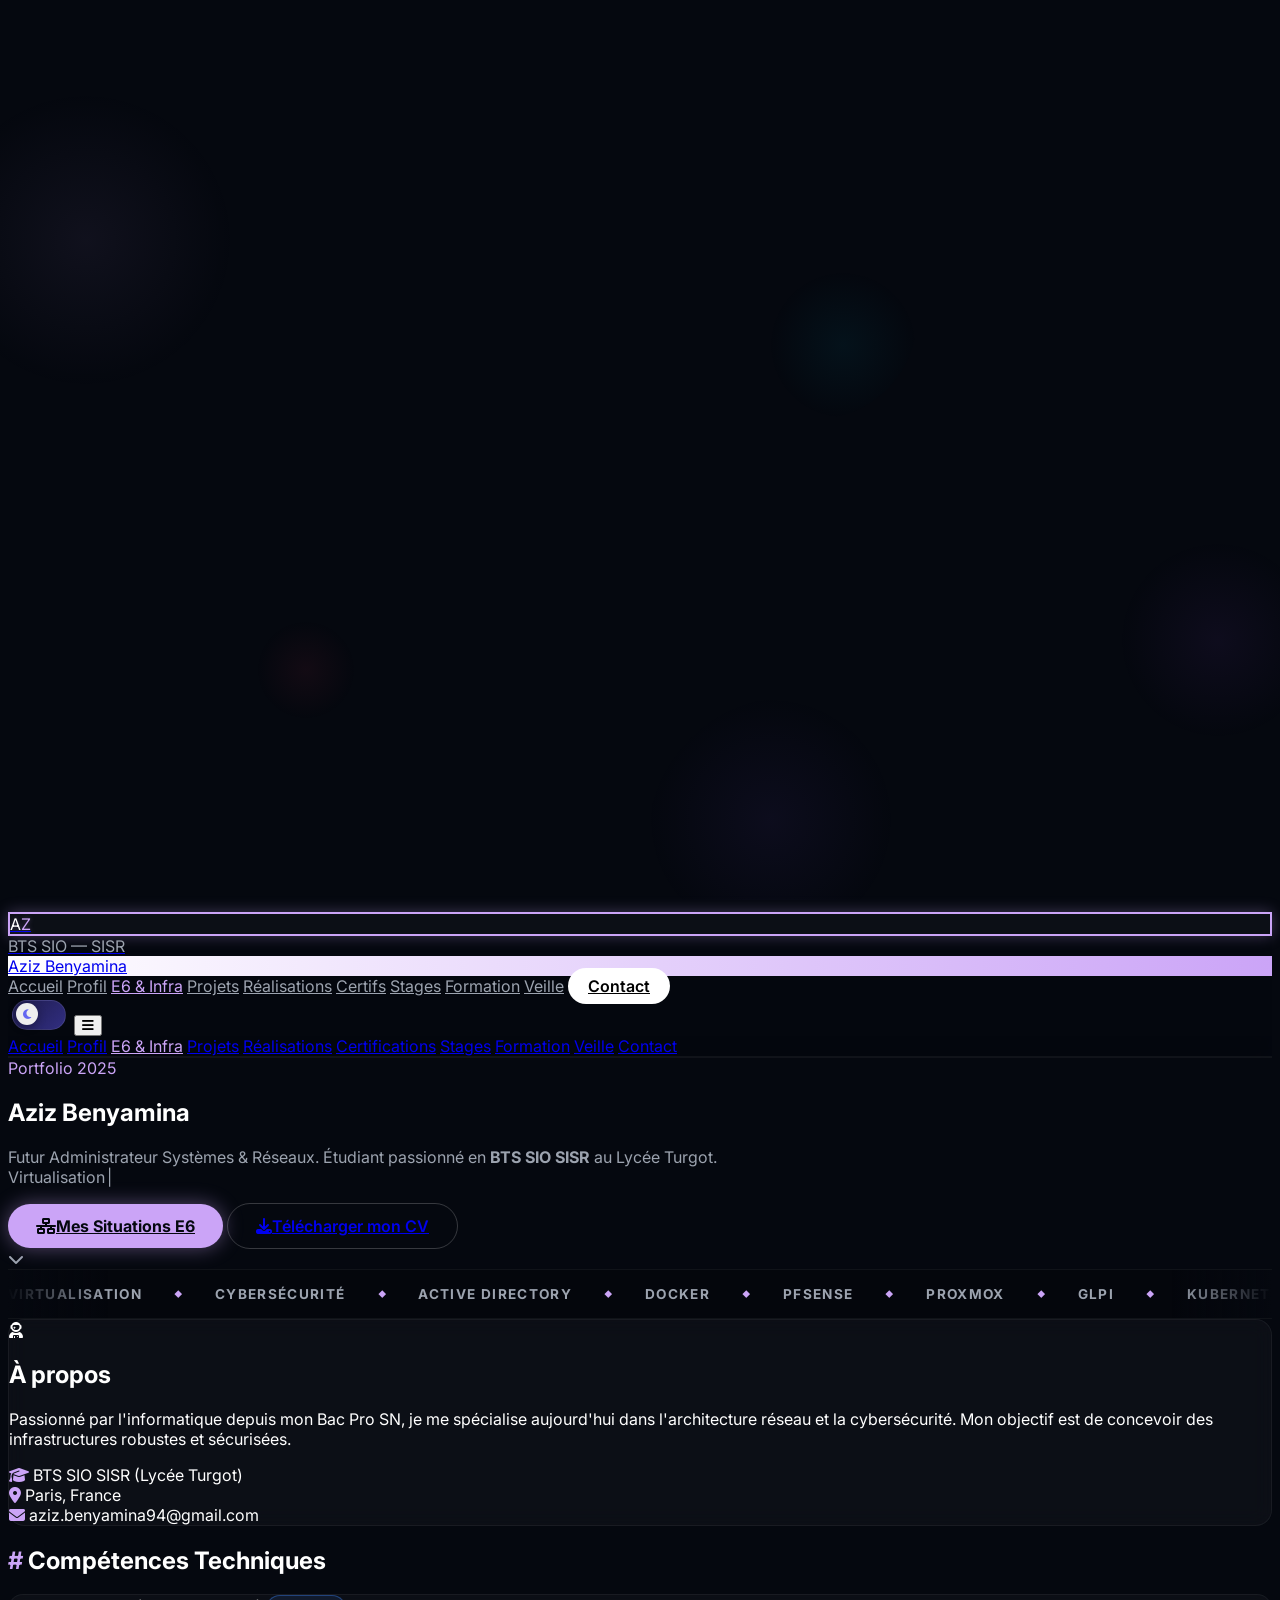
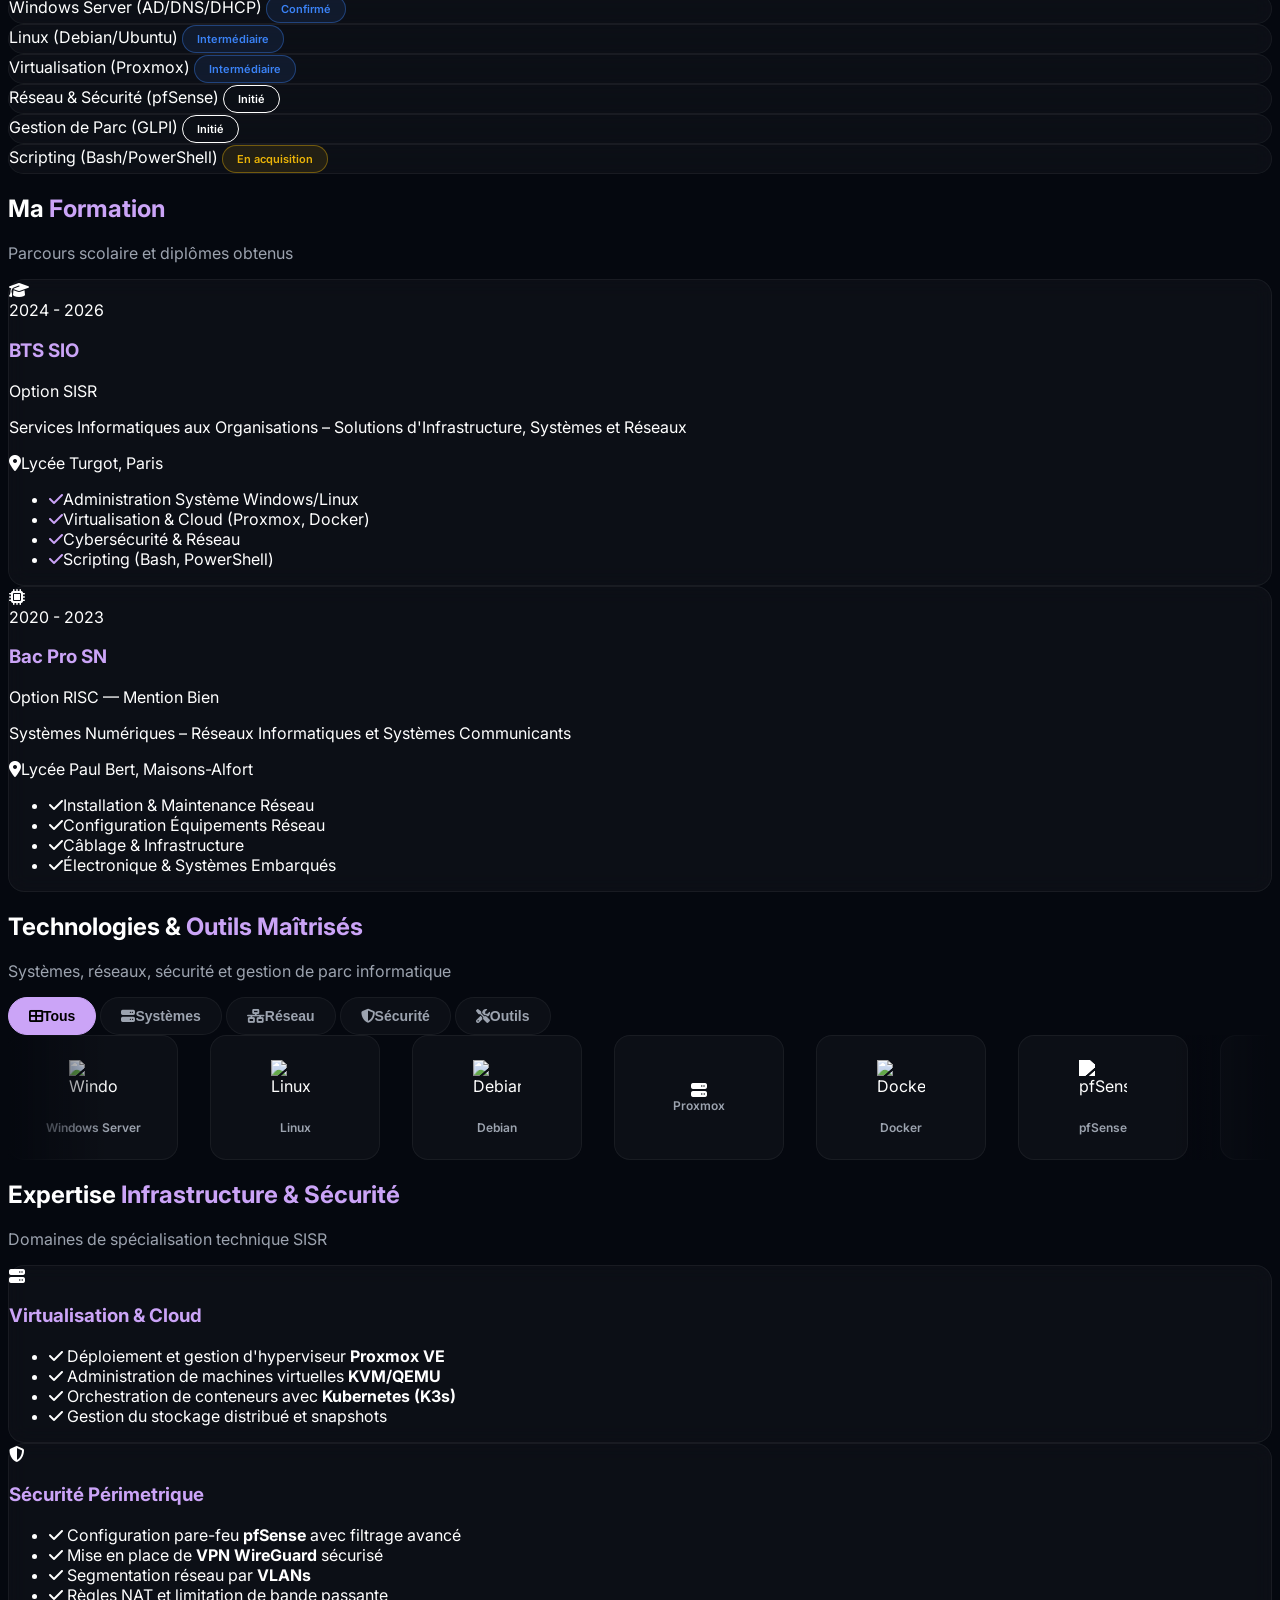
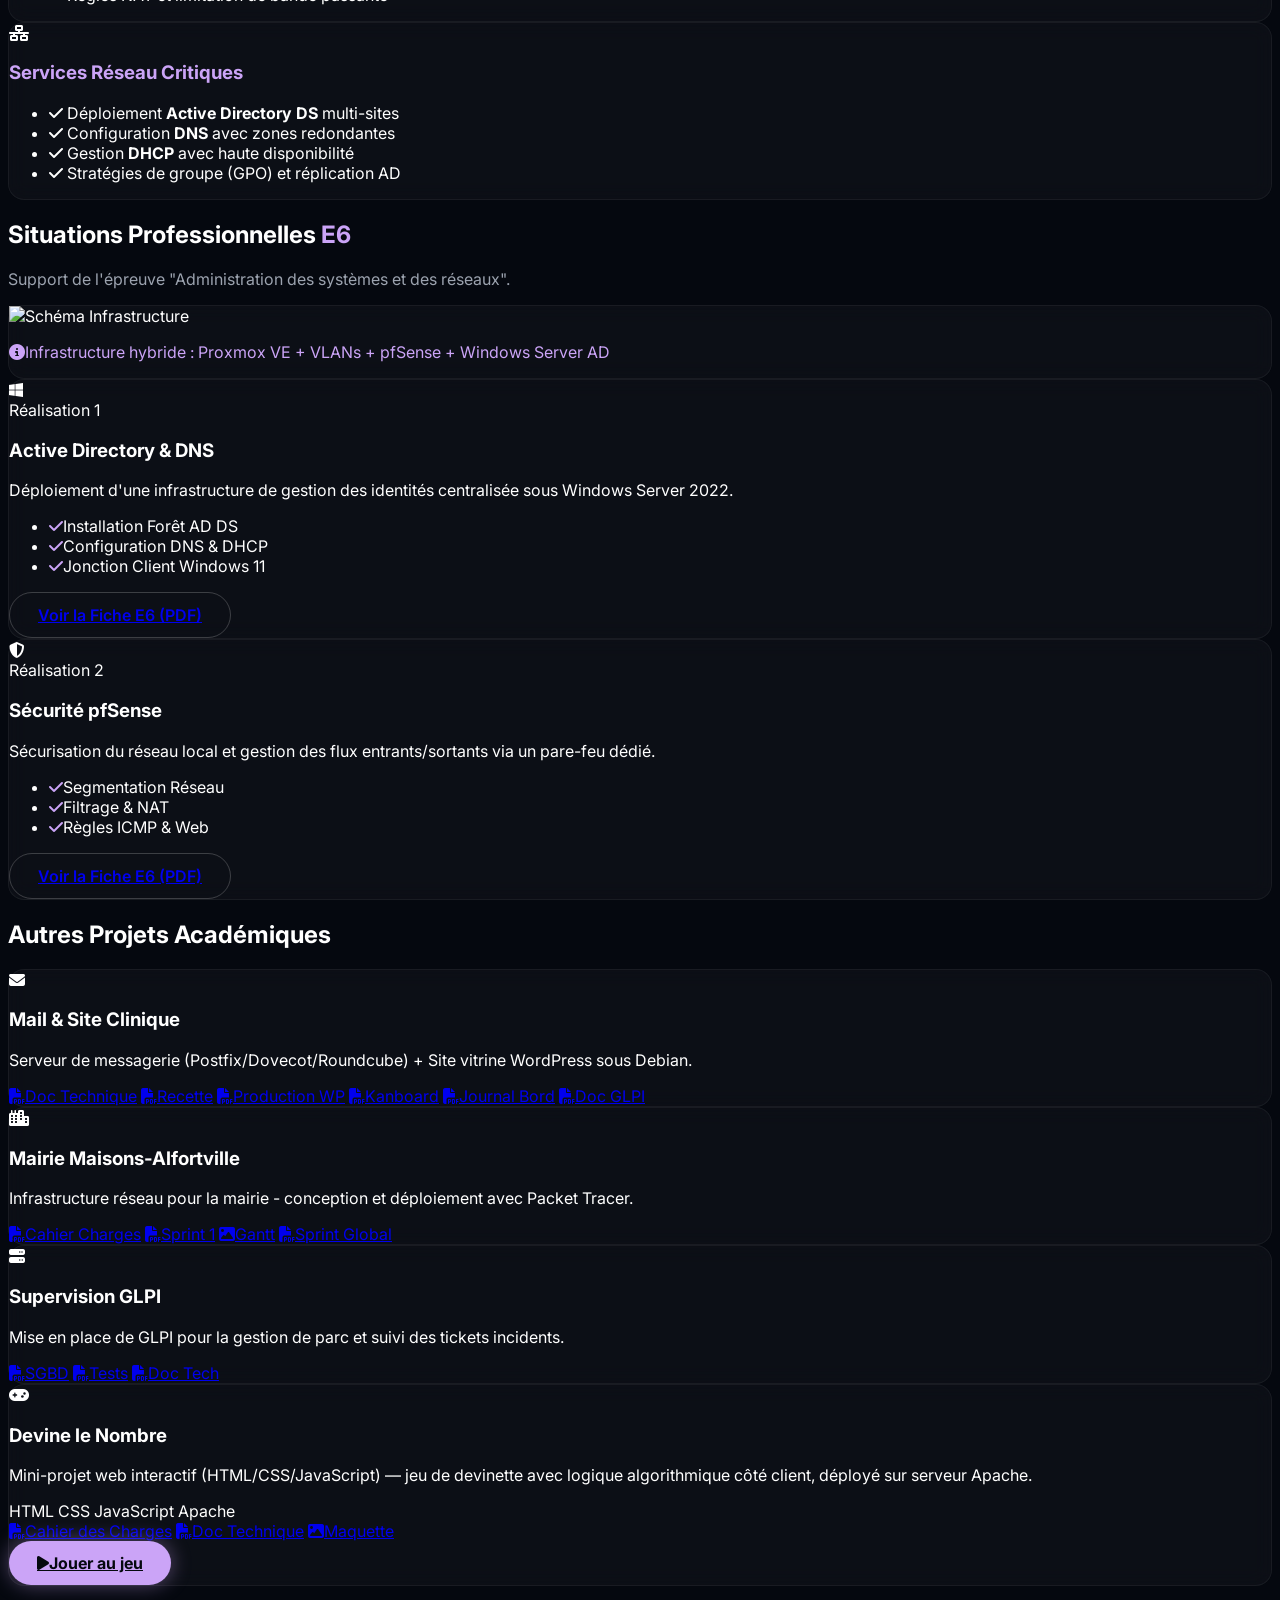
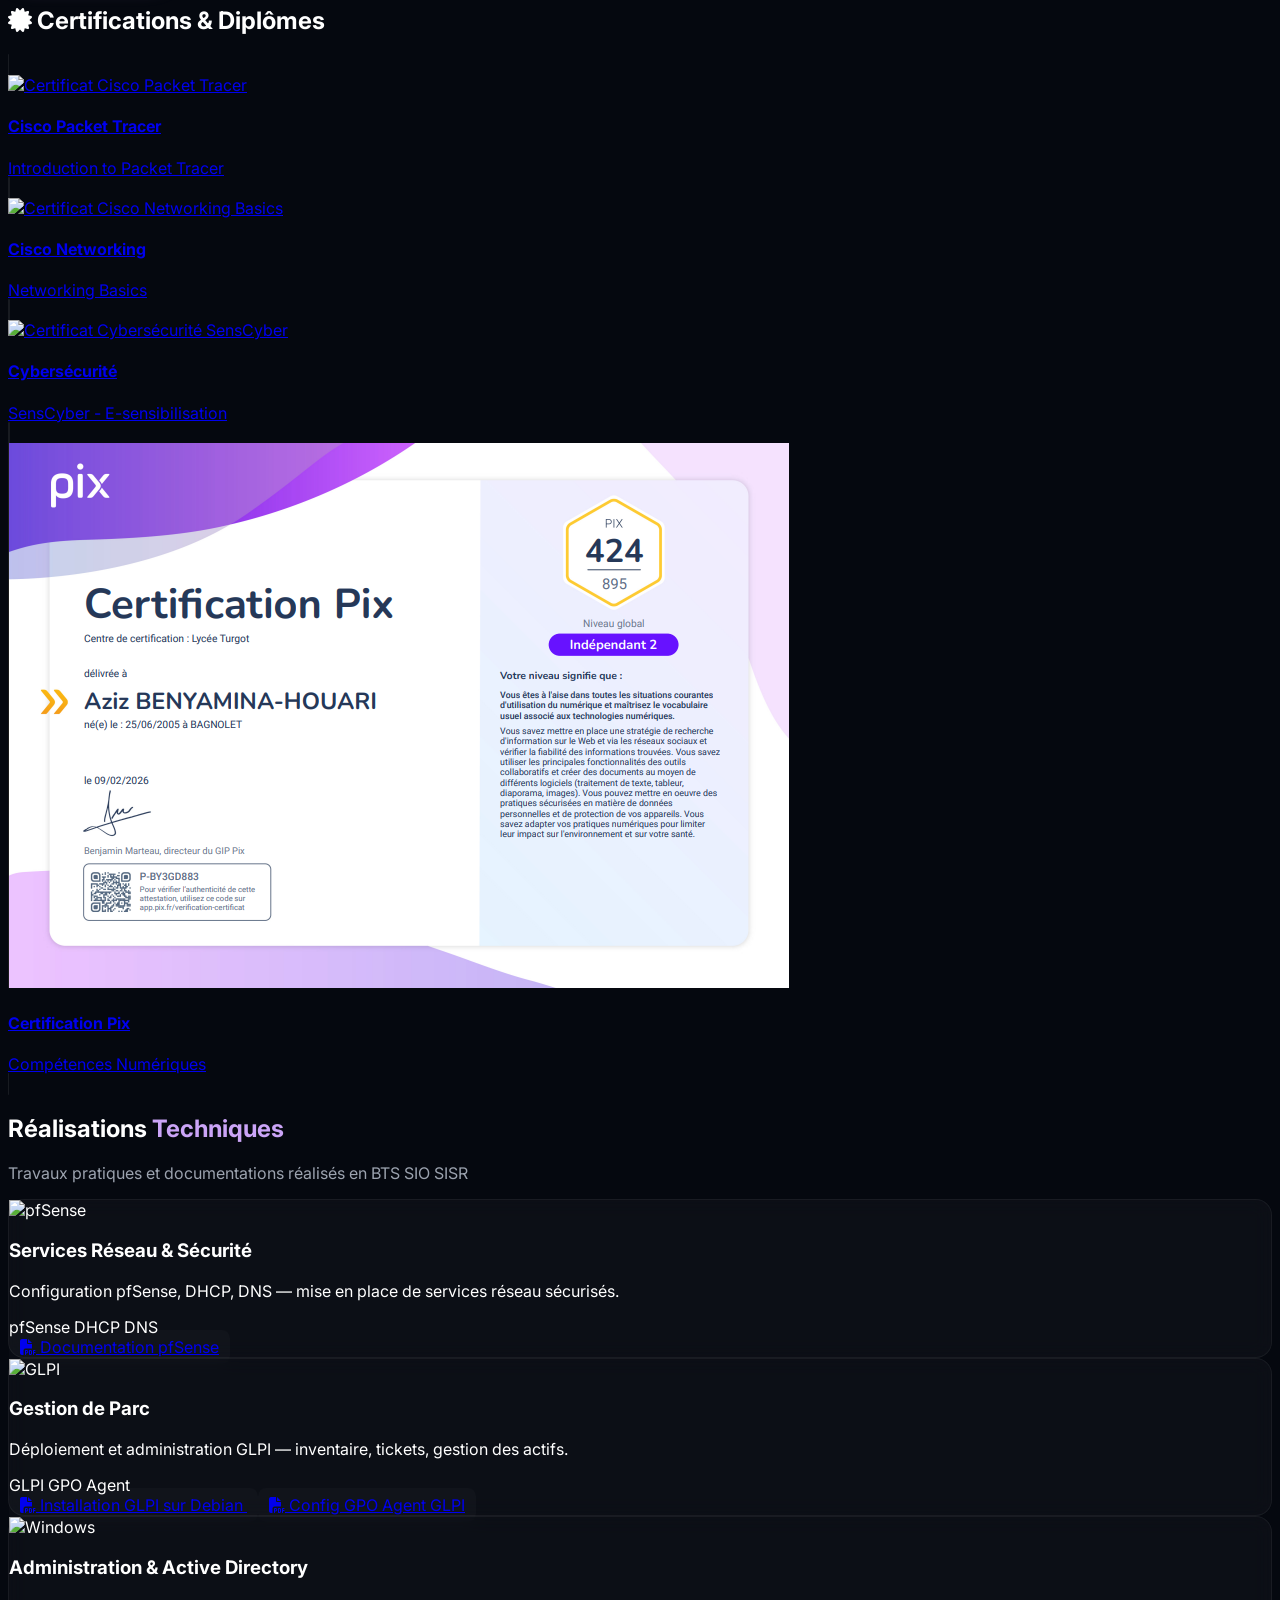
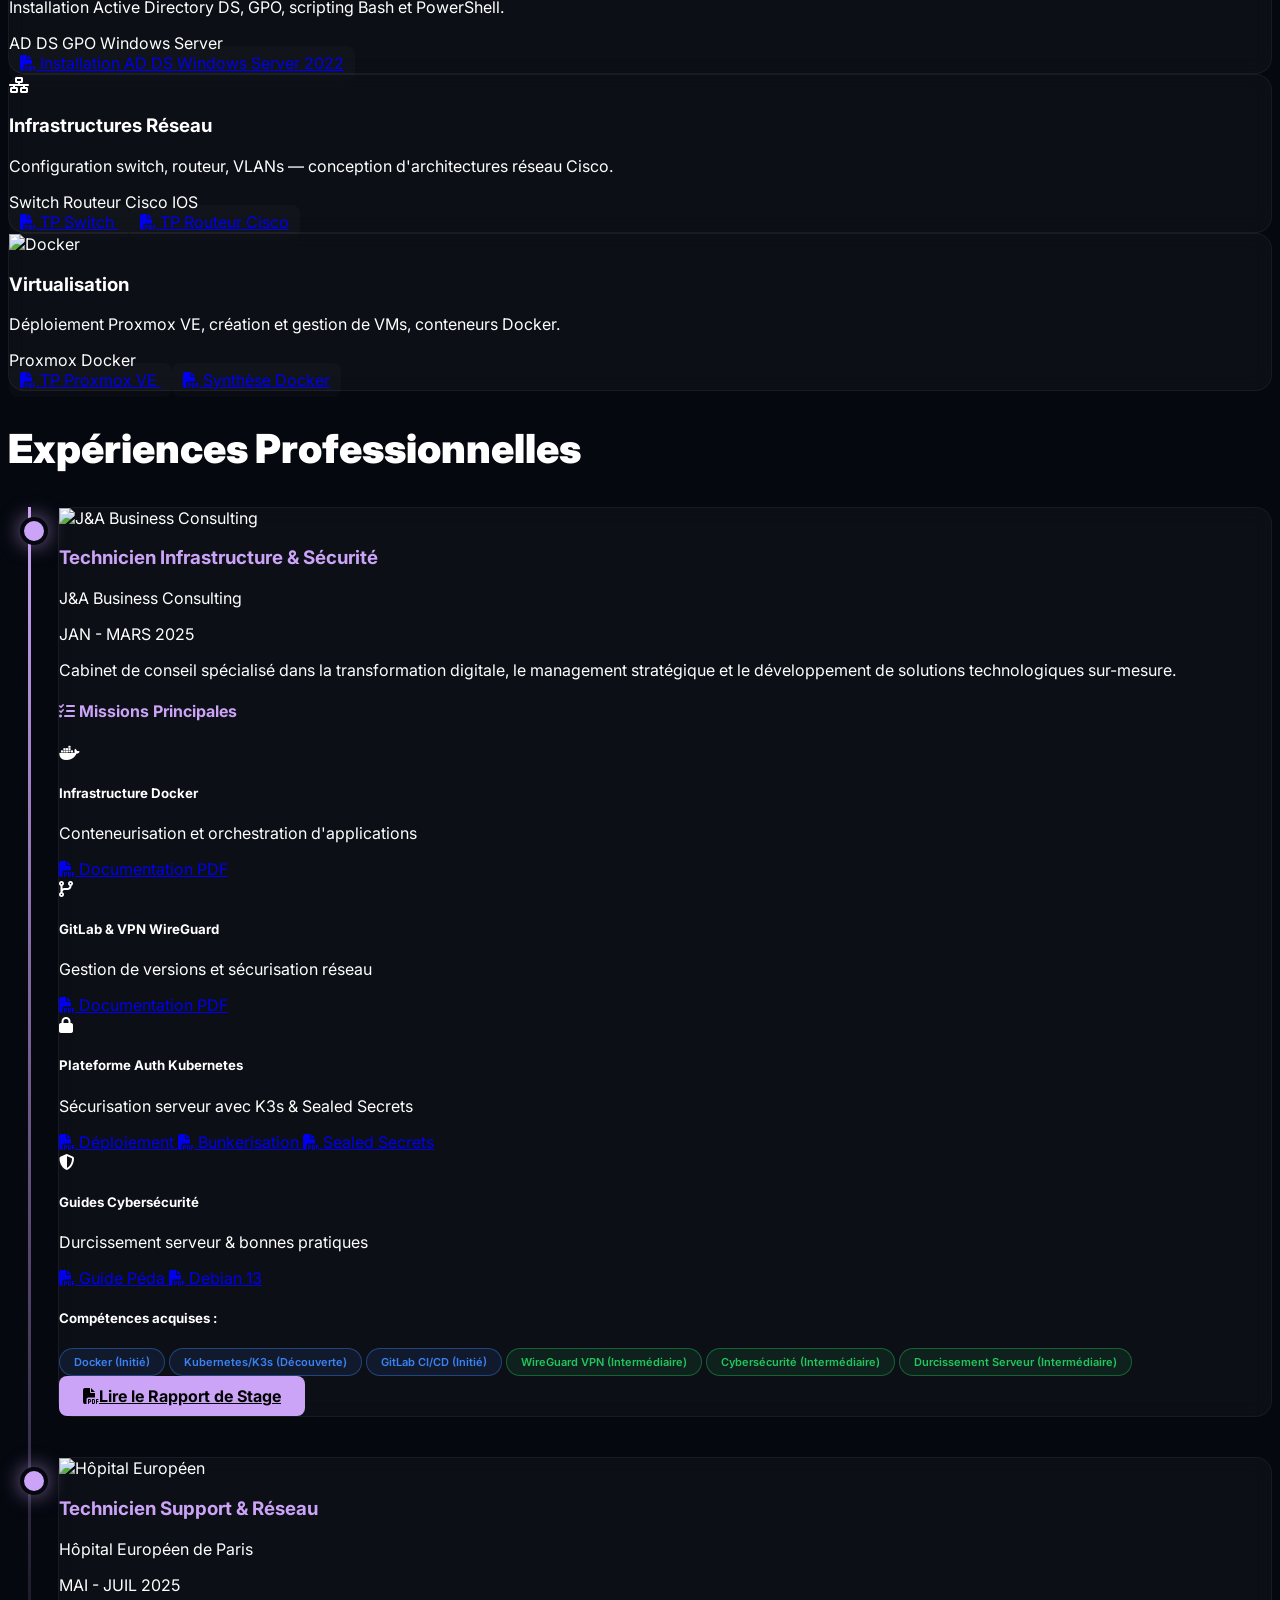
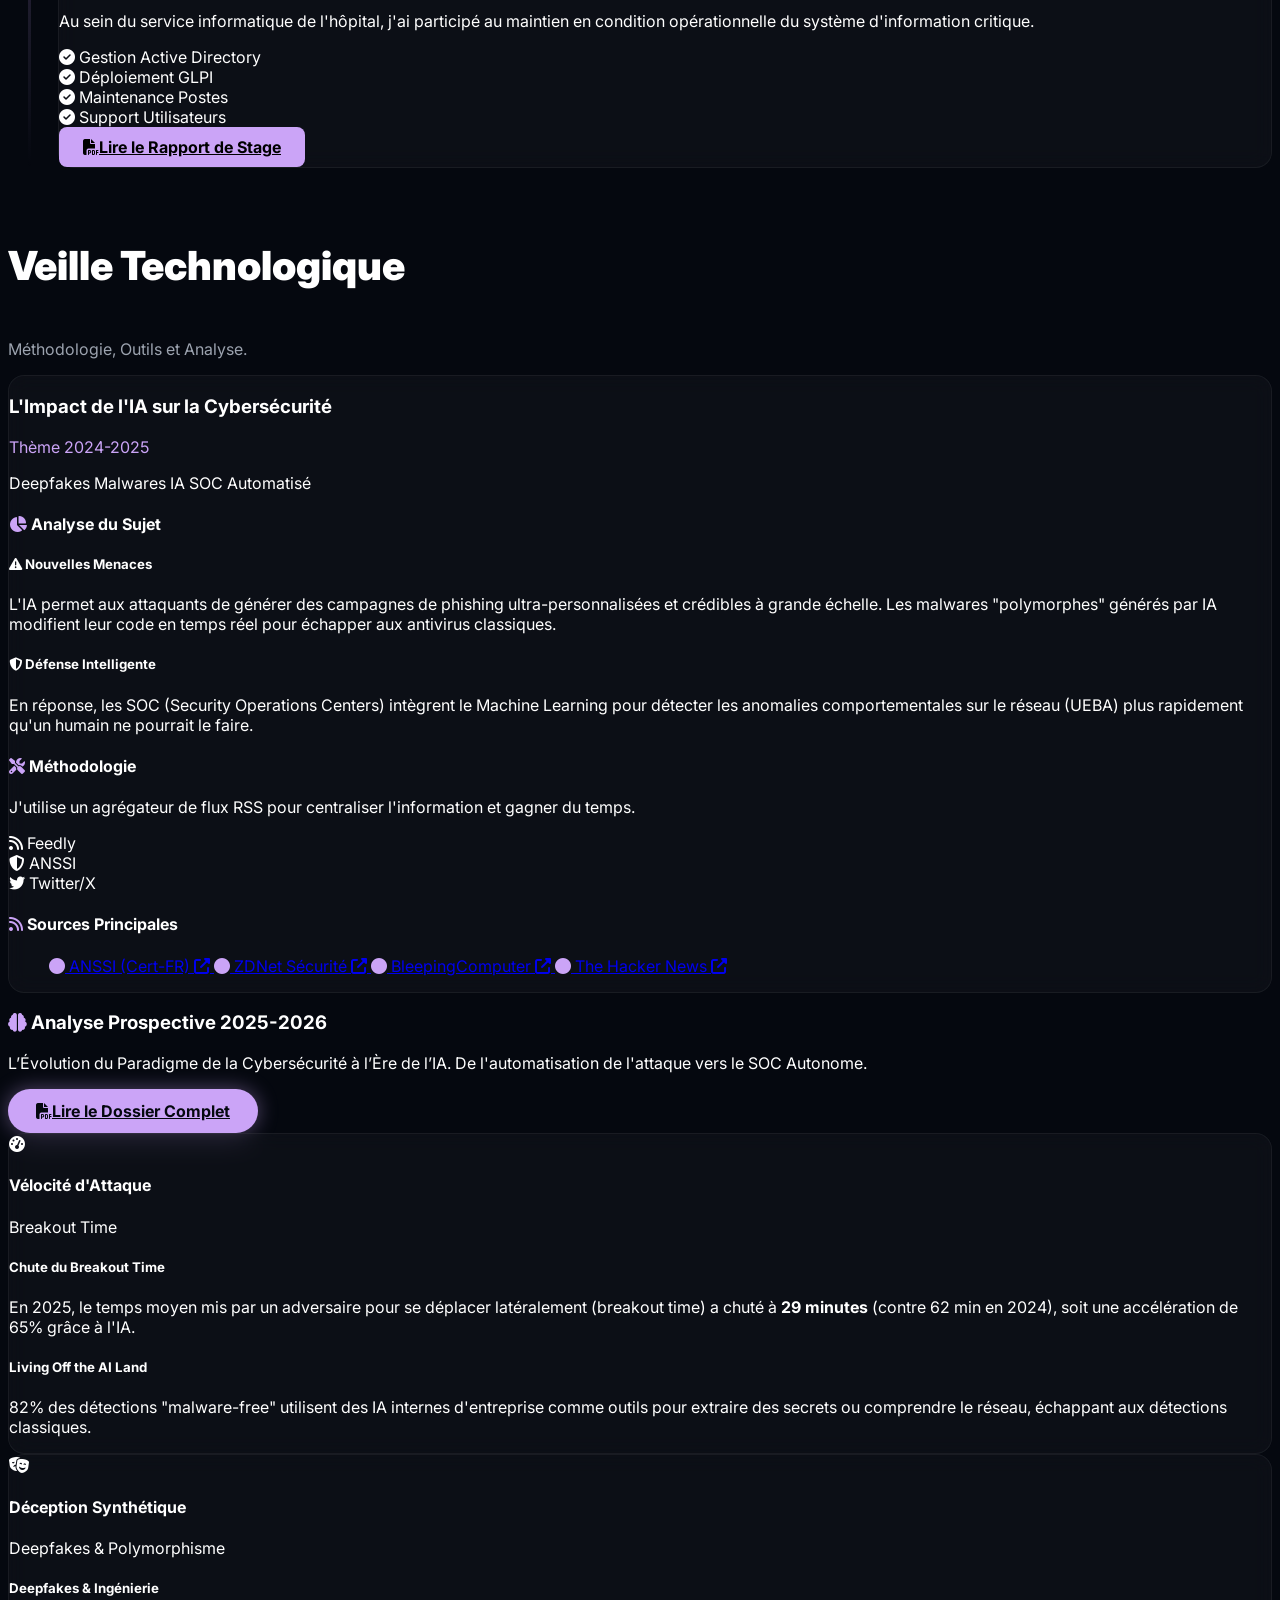
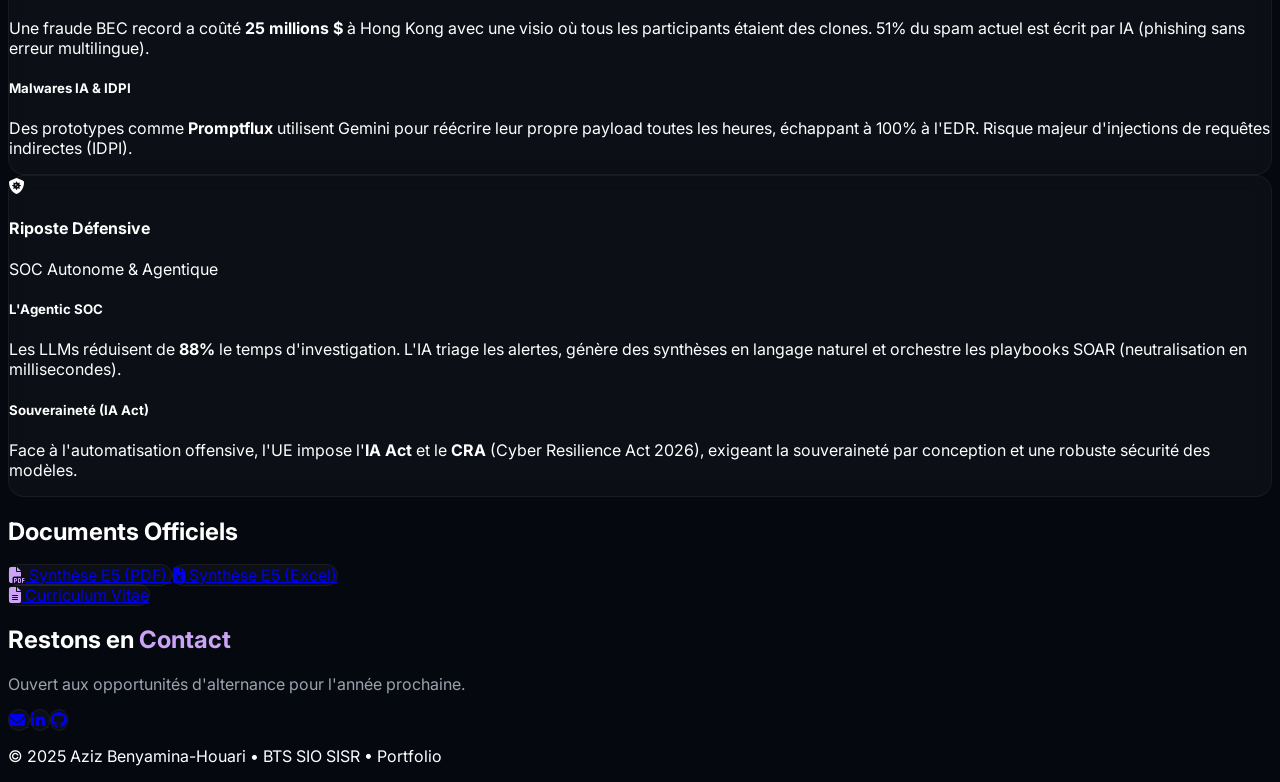
==== index.html @ 10a9d187 "Update portfolio: Theme toggle, UX polish, SEO, Real skills, Veille updates" ====
<!doctype html>
<html lang="fr" class="scroll-smooth">

<head>
  <meta charset="utf-8">
  <meta name="viewport" content="width=device-width,initial-scale=1">
  <title>Portfolio — Aziz Benyamina-Houari | BTS SIO SISR</title>

  <!-- Open Graph Meta Tags pour le partage SEO / Réseaux Sociaux -->
  <meta property="og:title" content="Aziz Benyamina-Houari — Futur Administrateur Systèmes & Réseaux" />
  <meta property="og:description" content="Découvrez le portfolio d'Aziz Benyamina. Étudiant en BTS SIO SISR spécialisé en Cybersécurité, Virtualisation et Administration Windows/Linux." />
  <meta property="og:type" content="website" />
  <!-- Remplace "ton-url.fr" par le vrai lien une fois hébergé -->
  <meta property="og:url" content="https://ton-url-de-portfolio.fr" />
  <!-- L'image de prévisualisation (à mettre à la racine ou dans /images) -->
  <meta property="og:image" content="https://ton-url-de-portfolio.fr/images/preview.png" />
  <meta name="theme-color" content="#7c3aed" />

  <link href="https://cdn.jsdelivr.net/npm/tailwindcss@2.2.19/dist/tailwind.min.css" rel="stylesheet">
  <link href="https://unpkg.com/aos@2.3.1/dist/aos.css" rel="stylesheet">
  <link rel="stylesheet" href="https://cdnjs.cloudflare.com/ajax/libs/font-awesome/6.4.0/css/all.min.css">
  <link rel="stylesheet" href="style.css">
</head>

<body class="antialiased text-gray-200 bg-dark-bg">

  <canvas id="cursor-canvas" class="fixed inset-0 pointer-events-none z-0"></canvas>

  <!-- Theme transition: Sun/Moon Rise animation -->
  <div id="theme-overlay" class="theme-overlay">
    <div id="celestial-body" class="celestial-body">
      <div class="celestial-rays"></div>
    </div>
  </div>

  <!-- Parallax floating shapes -->
  <div class="parallax-container" aria-hidden="true">
    <div class="parallax-shape shape-1"></div>
    <div class="parallax-shape shape-2"></div>
    <div class="parallax-shape shape-3"></div>
    <div class="parallax-shape shape-4"></div>
    <div class="parallax-shape shape-5"></div>
  </div>

  <header class="fixed top-0 w-full z-50 glass-nav transition-all duration-300">
    <div class="container mx-auto flex items-center justify-between py-3 px-6">
      <a href="#" class="flex items-center gap-3 group">
        <div class="flex items-center justify-center h-12 w-12 rounded-xl group-hover:rotate-12 transition-transform relative overflow-hidden" style="background-color: var(--card-bg); border: 2px solid var(--accent); box-shadow: 0 0 15px var(--card-hover-border);">
          <div class="absolute inset-0 opacity-10" style="background-color: var(--accent);"></div>
          <span class="font-black text-2xl tracking-tighter z-10" style="color: var(--text-primary); text-shadow: 0 0 5px var(--card-hover-border);">
            A<span style="color: var(--accent);">Z</span>
          </span>
        </div>
        <div>
          <div class="text-[10px] tracking-widest uppercase text-muted">BTS SIO — SISR</div>
          <div class="text-lg font-bold bg-clip-text text-transparent pb-1" style="background-image: linear-gradient(to right, var(--text-primary), var(--accent));">
            Aziz Benyamina
          </div>
        </div>
      </a>

      <nav class="hidden md:flex space-x-6 text-sm font-medium">
        <a href="#accueil" class="nav-link">Accueil</a>
        <a href="#profil" class="nav-link">Profil</a>
        <a href="#e6" class="nav-link text-accent">E6 & Infra</a>
        <a href="#projets" class="nav-link">Projets</a>
        <a href="#tp" class="nav-link">Réalisations</a>
        <a href="#certifications" class="nav-link">Certifs</a>
        <a href="#stages" class="nav-link">Stages</a>
        <a href="#formation" class="nav-link">Formation</a>
        <a href="#veille" class="nav-link">Veille</a>
        <a href="#contact" class="btn-sm-solid">Contact</a>
      </nav>

      <div class="flex items-center gap-3">
        <button id="theme-toggle" onclick="toggleTheme()" class="theme-toggle-btn" aria-label="Toggle theme">
          <div class="theme-toggle-track">
            <div class="theme-toggle-thumb">
              <i class="fas fa-moon theme-icon-dark"></i>
              <i class="fas fa-sun theme-icon-light"></i>
            </div>
          </div>
        </button>
        <button onclick="toggleMenu()" class="md:hidden text-white text-2xl focus:outline-none">
          <i class="fas fa-bars"></i>
        </button>
      </div>
    </div>

    <div id="mobile-menu"
      class="hidden md:hidden flex flex-col items-center py-4 glass-nav absolute w-full border-t border-white/10">
      <a href="#accueil" onclick="toggleMenu()" class="py-3 w-full text-center hover:bg-white/5">Accueil</a>
      <a href="#profil" onclick="toggleMenu()" class="py-3 w-full text-center hover:bg-white/5">Profil</a>
      <a href="#e6" onclick="toggleMenu()" class="py-3 w-full text-center hover:bg-white/5 text-accent">E6 & Infra</a>
      <a href="#projets" onclick="toggleMenu()" class="py-3 w-full text-center hover:bg-white/5">Projets</a>
      <a href="#tp" onclick="toggleMenu()" class="py-3 w-full text-center hover:bg-white/5">Réalisations</a>
      <a href="#certifications" onclick="toggleMenu()"
        class="py-3 w-full text-center hover:bg-white/5">Certifications</a>
      <a href="#stages" onclick="toggleMenu()" class="py-3 w-full text-center hover:bg-white/5">Stages</a>
      <a href="#formation" onclick="toggleMenu()" class="py-3 w-full text-center hover:bg-white/5">Formation</a>
      <a href="#veille" onclick="toggleMenu()" class="py-3 w-full text-center hover:bg-white/5">Veille</a>
      <a href="#contact" onclick="toggleMenu()" class="py-3 w-full text-center hover:bg-white/5">Contact</a>
    </div>
  </header>

  <main class="relative z-10">

    <section id="accueil"
      class="min-h-screen flex flex-col justify-center items-center text-center px-6 pt-20 relative overflow-hidden">
      <div
        class="absolute top-1/2 left-1/2 -translate-x-1/2 -translate-y-1/2 w-[500px] h-[500px] bg-accent/20 rounded-full blur-[120px] -z-10">
      </div>

      <div class="max-w-4xl" data-aos="zoom-in">
        <div
          class="inline-block px-3 py-1 mb-4 rounded-full border border-accent/30 bg-accent/10 text-accent text-xs font-semibold tracking-wider uppercase">
          Portfolio 2025
        </div>
        <h1 class="text-5xl md:text-7xl font-extrabold mb-6 leading-tight">
          Aziz <span class="text-transparent bg-clip-text bg-gradient-to-r from-accent to-purple-500">Benyamina</span>
        </h1>
        <p class="text-xl text-muted mb-8 max-w-2xl mx-auto leading-relaxed">
          Futur Administrateur Systèmes & Réseaux. Étudiant passionné en <strong>BTS SIO SISR</strong> au Lycée Turgot.
          <br><span class="text-sm mt-3 block text-[var(--accent)] font-mono h-6"><span id="typewriter"></span><span class="typewriter-cursor">|</span></span>
        </p>
        <div class="flex flex-wrap justify-center gap-4">
          <a href="#e6" class="btn-glow">
            <i class="fas fa-network-wired mr-2"></i> Mes Situations E6
          </a>
          <a href="pdf/cv.pdf" target="_blank" class="btn-outline">
            <i class="fas fa-download mr-2"></i> Télécharger mon CV
          </a>
        </div>
      </div>

      <a href="#profil" class="absolute bottom-10 animate-bounce text-muted hover:text-white transition-colors">
        <i class="fas fa-chevron-down text-2xl"></i>
      </a>
    </section>

    <!-- Marquee Banner -->
    <div class="marquee-banner">
      <div class="marquee-track">
        <span>Virtualisation</span><span class="marquee-dot">◆</span>
        <span>Cybersécurité</span><span class="marquee-dot">◆</span>
        <span>Active Directory</span><span class="marquee-dot">◆</span>
        <span>Docker</span><span class="marquee-dot">◆</span>
        <span>pfSense</span><span class="marquee-dot">◆</span>
        <span>Proxmox</span><span class="marquee-dot">◆</span>
        <span>GLPI</span><span class="marquee-dot">◆</span>
        <span>Kubernetes</span><span class="marquee-dot">◆</span>
        <span>PowerShell</span><span class="marquee-dot">◆</span>
        <span>VPN WireGuard</span><span class="marquee-dot">◆</span>
        <!-- Duplicate for seamless loop -->
        <span>Virtualisation</span><span class="marquee-dot">◆</span>
        <span>Cybersécurité</span><span class="marquee-dot">◆</span>
        <span>Active Directory</span><span class="marquee-dot">◆</span>
        <span>Docker</span><span class="marquee-dot">◆</span>
        <span>pfSense</span><span class="marquee-dot">◆</span>
        <span>Proxmox</span><span class="marquee-dot">◆</span>
        <span>GLPI</span><span class="marquee-dot">◆</span>
        <span>Kubernetes</span><span class="marquee-dot">◆</span>
        <span>PowerShell</span><span class="marquee-dot">◆</span>
        <span>VPN WireGuard</span><span class="marquee-dot">◆</span>
      </div>
    </div>

    <section id="profil" class="py-24 relative">
      <div class="container mx-auto px-6">
        <div class="flex flex-col md:flex-row gap-12">
          <div class="md:w-1/3" data-aos="fade-right">
            <div class="glass-card h-full p-8 relative overflow-hidden group">
              <div class="absolute top-0 right-0 p-4 opacity-10 group-hover:opacity-20 transition-opacity">
                <i class="fas fa-user-astronaut text-8xl"></i>
              </div>
              <h2 class="text-2xl font-bold text-white mb-4">À propos</h2>
              <p class="text-gray-400 leading-relaxed mb-6">
                Passionné par l'informatique depuis mon Bac Pro SN, je me spécialise aujourd'hui dans l'architecture
                réseau et la cybersécurité. Mon objectif est de concevoir des infrastructures robustes et sécurisées.
              </p>
              <div class="space-y-3">
                <div class="flex items-center gap-3 text-sm">
                  <i class="fas fa-graduation-cap text-accent w-6"></i>
                  <span>BTS SIO SISR (Lycée Turgot)</span>
                </div>
                <div class="flex items-center gap-3 text-sm">
                  <i class="fas fa-map-marker-alt text-accent w-6"></i>
                  <span>Paris, France</span>
                </div>
                <div class="flex items-center gap-3 text-sm">
                  <i class="fas fa-envelope text-accent w-6"></i>
                  <span>aziz.benyamina94@gmail.com</span>
                </div>
              </div>
            </div>
          </div>

          <div class="md:w-2/3" data-aos="fade-left">
            <h2 class="text-3xl font-bold mb-8 flex items-center gap-3">
              <span class="text-accent">#</span> Compétences Techniques
            </h2>
            <div class="grid md:grid-cols-2 gap-6">
              <div class="space-y-4">
                <div class="glass-card p-4">
                  <div class="flex justify-between items-center mb-2">
                    <span class="font-medium text-sm">Windows Server (AD/DNS/DHCP)</span>
                    <span class="skill-badge badge-confirme">Confirmé</span>
                  </div>
                </div>
                <div class="glass-card p-4">
                  <div class="flex justify-between items-center mb-2">
                    <span class="font-medium text-sm">Linux (Debian/Ubuntu)</span>
                    <span class="skill-badge badge-confirme">Intermédiaire</span>
                  </div>
                </div>
                <div class="glass-card p-4">
                  <div class="flex justify-between items-center mb-2">
                    <span class="font-medium text-sm">Virtualisation (Proxmox)</span>
                    <span class="skill-badge badge-confirme">Intermédiaire</span>
                  </div>
                </div>
              </div>
              <div class="space-y-4">
                <div class="glass-card p-4">
                  <div class="flex justify-between items-center mb-2">
                    <span class="font-medium text-sm">Réseau & Sécurité (pfSense)</span>
                    <span class="skill-badge badge-initiation">Initié</span>
                  </div>
                </div>
                <div class="glass-card p-4">
                  <div class="flex justify-between items-center mb-2">
                    <span class="font-medium text-sm">Gestion de Parc (GLPI)</span>
                    <span class="skill-badge badge-initiation">Initié</span>
                  </div>
                </div>
                <div class="glass-card p-4">
                  <div class="flex justify-between items-center mb-2">
                    <span class="font-medium text-sm">Scripting (Bash/PowerShell)</span>
                    <span class="skill-badge badge-acquisition">En acquisition</span>
                  </div>
                </div>
              </div>
            </div>
          </div>
        </div>
      </div>
    </section>

    <!-- SECTION FORMATION -->
    <section id="formation" class="py-24 bg-black/20">
      <div class="container mx-auto px-6">
        <div class="text-center mb-16" data-aos="fade-up">
          <h2 class="text-4xl font-bold mb-4">Ma <span class="text-accent">Formation</span></h2>
          <p class="text-muted">Parcours scolaire et diplômes obtenus</p>
        </div>

        <div class="max-w-4xl mx-auto">
          <div class="grid md:grid-cols-2 gap-8">
            <!-- BTS SIO SISR -->
            <div class="glass-card p-8 hover:border-accent/50 transition-all" data-aos="fade-right">
              <div class="flex items-start justify-between mb-6">
                <div class="bg-purple-500/20 p-3 rounded-lg text-purple-400">
                  <i class="fas fa-graduation-cap text-3xl"></i>
                </div>
                <span class="text-xs font-bold border border-purple-500/30 text-purple-400 px-2 py-1 rounded">2024 -
                  2026</span>
              </div>
              <h3 class="text-2xl font-bold mb-2 text-accent">BTS SIO</h3>
              <p class="text-lg text-purple-300 mb-2">Option SISR</p>
              <p class="text-gray-400 text-sm mb-4">
                Services Informatiques aux Organisations – Solutions d'Infrastructure, Systèmes et Réseaux
              </p>
              <p class="text-gray-500 text-xs mb-4">
                <i class="fas fa-map-marker-alt mr-2"></i>Lycée Turgot, Paris
              </p>
              <ul class="space-y-2 text-sm text-gray-300">
                <li><i class="fas fa-check text-accent mr-2"></i>Administration Système Windows/Linux</li>
                <li><i class="fas fa-check text-accent mr-2"></i>Virtualisation & Cloud (Proxmox, Docker)</li>
                <li><i class="fas fa-check text-accent mr-2"></i>Cybersécurité & Réseau</li>
                <li><i class="fas fa-check text-accent mr-2"></i>Scripting (Bash, PowerShell)</li>
              </ul>
            </div>

            <!-- Bac Pro SN -->
            <div class="glass-card p-8 hover:border-accent/50 transition-all" data-aos="fade-left">
              <div class="flex items-start justify-between mb-6">
                <div class="bg-cyan-500/20 p-3 rounded-lg text-cyan-400">
                  <i class="fas fa-microchip text-3xl"></i>
                </div>
                <span class="text-xs font-bold border border-cyan-500/30 text-cyan-400 px-2 py-1 rounded">2020 -
                  2023</span>
              </div>
              <h3 class="text-2xl font-bold mb-2 text-accent">Bac Pro SN</h3>
              <p class="text-lg text-cyan-300 mb-2">Option RISC — <span class="text-yellow-400 font-semibold">Mention
                  Bien</span></p>
              <p class="text-gray-400 text-sm mb-4">
                Systèmes Numériques – Réseaux Informatiques et Systèmes Communicants
              </p>
              <p class="text-gray-500 text-xs mb-4">
                <i class="fas fa-map-marker-alt mr-2"></i>Lycée Paul Bert, Maisons-Alfort
              </p>
              <ul class="space-y-2 text-sm text-gray-300">
                <li><i class="fas fa-check text-cyan-400 mr-2"></i>Installation & Maintenance Réseau</li>
                <li><i class="fas fa-check text-cyan-400 mr-2"></i>Configuration Équipements Réseau</li>
                <li><i class="fas fa-check text-cyan-400 mr-2"></i>Câblage & Infrastructure</li>
                <li><i class="fas fa-check text-cyan-400 mr-2"></i>Électronique & Systèmes Embarqués</li>
              </ul>
            </div>
          </div>
        </div>
      </div>
    </section>

    <!-- TECHNOLOGIES MAÎTRISÉES -->
    <section class="py-16 bg-black/30">
      <div class="container mx-auto px-6">
        <div class="text-center mb-8" data-aos="fade-up">
          <h2 class="text-3xl font-bold mb-2">Technologies & <span class="text-accent">Outils Maîtrisés</span></h2>
          <p class="text-muted text-sm">Systèmes, réseaux, sécurité et gestion de parc informatique</p>
        </div>

        <!-- Boutons de filtre -->
        <div class="flex flex-wrap justify-center gap-3 mb-10" data-aos="fade-up">
          <button onclick="filterTech('all')" class="tech-filter active" data-filter="all">
            <i class="fas fa-th-large mr-2"></i>Tous
          </button>
          <button onclick="filterTech('systeme')" class="tech-filter" data-filter="systeme">
            <i class="fas fa-server mr-2"></i>Systèmes
          </button>
          <button onclick="filterTech('reseau')" class="tech-filter" data-filter="reseau">
            <i class="fas fa-network-wired mr-2"></i>Réseau
          </button>
          <button onclick="filterTech('securite')" class="tech-filter" data-filter="securite">
            <i class="fas fa-shield-alt mr-2"></i>Sécurité
          </button>
          <button onclick="filterTech('outils')" class="tech-filter" data-filter="outils">
            <i class="fas fa-tools mr-2"></i>Outils
          </button>
        </div>

        <div class="tech-slider" data-aos="fade-up">
          <div class="tech-track">
            <!-- Premier set d'icônes -->
            <div class="tech-icon" data-category="systeme">
              <img src="https://cdn.jsdelivr.net/gh/devicons/devicon/icons/windows8/windows8-original.svg"
                alt="Windows">
              <span>Windows Server</span>
            </div>
            <div class="tech-icon" data-category="systeme">
              <img src="https://cdn.jsdelivr.net/gh/devicons/devicon/icons/linux/linux-original.svg" alt="Linux">
              <span>Linux</span>
            </div>
            <div class="tech-icon" data-category="systeme">
              <img src="https://cdn.jsdelivr.net/gh/devicons/devicon/icons/debian/debian-original.svg" alt="Debian">
              <span>Debian</span>
            </div>
            <div class="tech-icon" data-category="systeme">
              <i class="fas fa-server text-4xl text-orange-500 mb-3"></i>
              <span>Proxmox</span>
            </div>
            <div class="tech-icon" data-category="systeme">
              <img src="https://cdn.jsdelivr.net/gh/devicons/devicon/icons/docker/docker-original.svg" alt="Docker">
              <span>Docker</span>
            </div>
            <div class="tech-icon" data-category="reseau securite">
              <img
                src="https://upload.wikimedia.org/wikipedia/commons/thumb/b/b9/PfSense_logo.png/220px-PfSense_logo.png"
                alt="pfSense" class="invert">
              <span>pfSense</span>
            </div>
            <div class="tech-icon" data-category="outils">
              <img src="https://cdn.jsdelivr.net/gh/devicons/devicon/icons/bash/bash-original.svg" alt="Bash">
              <span>Bash</span>
            </div>
            <div class="tech-icon" data-category="outils">
              <img src="https://cdn.jsdelivr.net/gh/devicons/devicon/icons/powershell/powershell-original.svg"
                alt="PowerShell">
              <span>PowerShell</span>
            </div>
            <div class="tech-icon" data-category="outils">
              <img src="https://cdn.jsdelivr.net/gh/devicons/devicon/icons/git/git-original.svg" alt="Git">
              <span>Git</span>
            </div>
            <div class="tech-icon" data-category="outils">
              <img src="https://cdn.jsdelivr.net/gh/devicons/devicon/icons/vscode/vscode-original.svg" alt="VS Code">
              <span>VS Code</span>
            </div>
            <div class="tech-icon" data-category="outils">
              <img src="https://cdn.jsdelivr.net/gh/devicons/devicon/icons/mysql/mysql-original.svg" alt="MySQL">
              <span>MySQL</span>
            </div>
            <div class="tech-icon" data-category="reseau">
              <img src="https://cdn.jsdelivr.net/gh/devicons/devicon/icons/apache/apache-original.svg" alt="Apache">
              <span>Apache</span>
            </div>
            <div class="tech-icon" data-category="reseau securite">
              <img src="https://cdn.jsdelivr.net/gh/devicons/devicon/icons/nginx/nginx-original.svg" alt="Nginx">
              <span>Nginx</span>
            </div>
            <div class="tech-icon" data-category="outils">
              <img src="https://cdn.jsdelivr.net/gh/devicons/devicon/icons/python/python-original.svg" alt="Python">
              <span>Python</span>
            </div>
            <div class="tech-icon" data-category="outils">
              <i class="fas fa-clipboard-list text-4xl text-cyan-400 mb-3"></i>
              <span>GLPI</span>
            </div>
            <div class="tech-icon" data-category="securite">
              <i class="fas fa-user-shield text-4xl text-blue-400 mb-3"></i>
              <span>Active Directory</span>
            </div>
            <!-- Duplication pour animation continue -->
            <div class="tech-icon" data-category="systeme">
              <img src="https://cdn.jsdelivr.net/gh/devicons/devicon/icons/windows8/windows8-original.svg"
                alt="Windows">
              <span>Windows Server</span>
            </div>
            <div class="tech-icon" data-category="systeme">
              <img src="https://cdn.jsdelivr.net/gh/devicons/devicon/icons/linux/linux-original.svg" alt="Linux">
              <span>Linux</span>
            </div>
            <div class="tech-icon" data-category="systeme">
              <img src="https://cdn.jsdelivr.net/gh/devicons/devicon/icons/debian/debian-original.svg" alt="Debian">
              <span>Debian</span>
            </div>
            <div class="tech-icon" data-category="systeme">
              <i class="fas fa-server text-4xl text-orange-500 mb-3"></i>
              <span>Proxmox</span>
            </div>
            <div class="tech-icon" data-category="systeme">
              <img src="https://cdn.jsdelivr.net/gh/devicons/devicon/icons/docker/docker-original.svg" alt="Docker">
              <span>Docker</span>
            </div>
            <div class="tech-icon" data-category="reseau securite">
              <img
                src="https://upload.wikimedia.org/wikipedia/commons/thumb/b/b9/PfSense_logo.png/220px-PfSense_logo.png"
                alt="pfSense" class="invert">
              <span>pfSense</span>
            </div>
            <div class="tech-icon" data-category="outils">
              <img src="https://cdn.jsdelivr.net/gh/devicons/devicon/icons/bash/bash-original.svg" alt="Bash">
              <span>Bash</span>
            </div>
            <div class="tech-icon" data-category="outils">
              <img src="https://cdn.jsdelivr.net/gh/devicons/devicon/icons/powershell/powershell-original.svg"
                alt="PowerShell">
              <span>PowerShell</span>
            </div>
            <div class="tech-icon" data-category="outils">
              <img src="https://cdn.jsdelivr.net/gh/devicons/devicon/icons/git/git-original.svg" alt="Git">
              <span>Git</span>
            </div>
            <div class="tech-icon" data-category="outils">
              <img src="https://cdn.jsdelivr.net/gh/devicons/devicon/icons/vscode/vscode-original.svg" alt="VS Code">
              <span>VS Code</span>
            </div>
            <div class="tech-icon" data-category="outils">
              <img src="https://cdn.jsdelivr.net/gh/devicons/devicon/icons/mysql/mysql-original.svg" alt="MySQL">
              <span>MySQL</span>
            </div>
            <div class="tech-icon" data-category="reseau">
              <img src="https://cdn.jsdelivr.net/gh/devicons/devicon/icons/apache/apache-original.svg" alt="Apache">
              <span>Apache</span>
            </div>
            <div class="tech-icon" data-category="reseau securite">
              <img src="https://cdn.jsdelivr.net/gh/devicons/devicon/icons/nginx/nginx-original.svg" alt="Nginx">
              <span>Nginx</span>
            </div>
            <div class="tech-icon" data-category="outils">
              <img src="https://cdn.jsdelivr.net/gh/devicons/devicon/icons/python/python-original.svg" alt="Python">
              <span>Python</span>
            </div>
            <div class="tech-icon" data-category="outils">
              <i class="fas fa-clipboard-list text-4xl text-cyan-400 mb-3"></i>
              <span>GLPI</span>
            </div>
            <div class="tech-icon" data-category="securite">
              <i class="fas fa-user-shield text-4xl text-blue-400 mb-3"></i>
              <span>Active Directory</span>
            </div>
          </div>
        </div>
      </div>
    </section>

    <!-- EXPERTISE INFRASTRUCTURE & SÉCURITÉ -->
    <section id="expertise" class="py-24 bg-black/20">
      <div class="container mx-auto px-6">
        <div class="text-center mb-16" data-aos="fade-up">
          <h2 class="text-4xl font-bold mb-4">
            Expertise <span class="text-accent">Infrastructure & Sécurité</span>
          </h2>
          <p class="text-muted">Domaines de spécialisation technique SISR</p>
        </div>

        <div class="grid md:grid-cols-3 gap-8 max-w-6xl mx-auto">
          <!-- Bloc 1: Virtualisation & Cloud -->
          <div class="glass-card p-8 hover:border-accent/50 transition-all" data-aos="zoom-in">
            <div
              class="w-16 h-16 bg-purple-500/20 rounded-lg flex items-center justify-center mx-auto mb-6 text-purple-400">
              <i class="fas fa-server text-3xl"></i>
            </div>
            <h3 class="text-xl font-bold text-center mb-4 text-accent">Virtualisation & Cloud</h3>
            <ul class="space-y-3 text-sm text-gray-300">
              <li class="flex items-start gap-2">
                <i class="fas fa-check text-purple-400 mt-1"></i>
                <span>Déploiement et gestion d'hyperviseur <strong>Proxmox VE</strong></span>
              </li>
              <li class="flex items-start gap-2">
                <i class="fas fa-check text-purple-400 mt-1"></i>
                <span>Administration de machines virtuelles <strong>KVM/QEMU</strong></span>
              </li>
              <li class="flex items-start gap-2">
                <i class="fas fa-check text-purple-400 mt-1"></i>
                <span>Orchestration de conteneurs avec <strong>Kubernetes (K3s)</strong></span>
              </li>
              <li class="flex items-start gap-2">
                <i class="fas fa-check text-purple-400 mt-1"></i>
                <span>Gestion du stockage distribué et snapshots</span>
              </li>
            </ul>
          </div>

          <!-- Bloc 2: Sécurité Périmetrique -->
          <div class="glass-card p-8 hover:border-accent/50 transition-all" data-aos="zoom-in" data-aos-delay="100">
            <div class="w-16 h-16 bg-red-500/20 rounded-lg flex items-center justify-center mx-auto mb-6 text-red-400">
              <i class="fas fa-shield-halved text-3xl"></i>
            </div>
            <h3 class="text-xl font-bold text-center mb-4 text-accent">Sécurité Périmetrique</h3>
            <ul class="space-y-3 text-sm text-gray-300">
              <li class="flex items-start gap-2">
                <i class="fas fa-check text-red-400 mt-1"></i>
                <span>Configuration pare-feu <strong>pfSense</strong> avec filtrage avancé</span>
              </li>
              <li class="flex items-start gap-2">
                <i class="fas fa-check text-red-400 mt-1"></i>
                <span>Mise en place de <strong>VPN WireGuard</strong> sécurisé</span>
              </li>
              <li class="flex items-start gap-2">
                <i class="fas fa-check text-red-400 mt-1"></i>
                <span>Segmentation réseau par <strong>VLANs</strong></span>
              </li>
              <li class="flex items-start gap-2">
                <i class="fas fa-check text-red-400 mt-1"></i>
                <span>Règles NAT et limitation de bande passante</span>
              </li>
            </ul>
          </div>

          <!-- Bloc 3: Services Réseau Critiques -->
          <div class="glass-card p-8 hover:border-accent/50 transition-all" data-aos="zoom-in" data-aos-delay="200">
            <div
              class="w-16 h-16 bg-blue-500/20 rounded-lg flex items-center justify-center mx-auto mb-6 text-blue-400">
              <i class="fas fa-network-wired text-3xl"></i>
            </div>
            <h3 class="text-xl font-bold text-center mb-4 text-accent">Services Réseau Critiques</h3>
            <ul class="space-y-3 text-sm text-gray-300">
              <li class="flex items-start gap-2">
                <i class="fas fa-check text-blue-400 mt-1"></i>
                <span>Déploiement <strong>Active Directory DS</strong> multi-sites</span>
              </li>
              <li class="flex items-start gap-2">
                <i class="fas fa-check text-blue-400 mt-1"></i>
                <span>Configuration <strong>DNS</strong> avec zones redondantes</span>
              </li>
              <li class="flex items-start gap-2">
                <i class="fas fa-check text-blue-400 mt-1"></i>
                <span>Gestion <strong>DHCP</strong> avec haute disponibilité</span>
              </li>
              <li class="flex items-start gap-2">
                <i class="fas fa-check text-blue-400 mt-1"></i>
                <span>Stratégies de groupe (GPO) et réplication AD</span>
              </li>
            </ul>
          </div>
        </div>
      </div>
    </section>

    <section id="e6" class="py-24">
      <div class="container mx-auto px-6">
        <div class="text-center mb-16" data-aos="fade-up">
          <h2 class="text-4xl font-bold mb-4">Situations Professionnelles <span class="text-accent">E6</span></h2>
          <p class="text-muted">Support de l'épreuve "Administration des systèmes et des réseaux".</p>
        </div>

        <div class="glass-card p-1 mb-16 border-accent/30 mx-auto max-w-5xl" data-aos="zoom-in">
          <div class="bg-gray-900/80 rounded-lg p-4 relative min-h-[300px] flex items-center justify-center group">
            <img src="images/infra_sisr2.png" alt="Schéma Infrastructure"
              class="max-h-[500px] w-auto rounded shadow-2xl">

            <div
              class="absolute inset-0 flex flex-col items-center justify-center bg-gray-900 text-center p-6 z-0 opacity-100 group-hover:opacity-0 transition-opacity"
              style="display:none;">
              <i class="fas fa-project-diagram text-5xl text-accent mb-4"></i>
              <h3 class="text-xl font-bold">Infrastructure SISR</h3>
              <p class="text-sm text-gray-400">Survolez pour voir les détails</p>
            </div>
          </div>
          <div class="p-4 text-center border-t border-white/5">
            <p class="text-sm text-accent font-mono"><i class="fas fa-info-circle mr-2"></i>Infrastructure hybride :
              Proxmox VE + VLANs + pfSense + Windows Server AD</p>
          </div>
        </div>

        <div class="grid lg:grid-cols-2 gap-8">
          <div class="glass-card p-8 hover:border-accent/50 transition-colors" data-aos="fade-right">
            <div class="flex items-start justify-between mb-6">
              <div class="bg-blue-500/20 p-3 rounded-lg text-blue-400"><i class="fab fa-windows text-3xl"></i></div>
              <span class="text-xs font-bold border border-blue-500/30 text-blue-400 px-2 py-1 rounded">Réalisation
                1</span>
            </div>
            <h3 class="text-2xl font-bold mb-2">Active Directory & DNS</h3>
            <p class="text-gray-400 text-sm mb-6">
              Déploiement d'une infrastructure de gestion des identités centralisée sous Windows Server 2022.
            </p>
            <ul class="space-y-2 text-sm text-gray-300 mb-6">
              <li><i class="fas fa-check text-accent mr-2"></i>Installation Forêt AD DS</li>
              <li><i class="fas fa-check text-accent mr-2"></i>Configuration DNS & DHCP</li>
              <li><i class="fas fa-check text-accent mr-2"></i>Jonction Client Windows 11</li>
            </ul>
            <a href="docs/Fiche_E6_Windows.pdf" target="_blank" class="btn-outline w-full text-center block">Voir la
              Fiche E6 (PDF)</a>
          </div>

          <div class="glass-card p-8 hover:border-accent/50 transition-colors" data-aos="fade-left">
            <div class="flex items-start justify-between mb-6">
              <div class="bg-orange-500/20 p-3 rounded-lg text-orange-400"><i class="fas fa-shield-alt text-3xl"></i>
              </div>
              <span class="text-xs font-bold border border-orange-500/30 text-orange-400 px-2 py-1 rounded">Réalisation
                2</span>
            </div>
            <h3 class="text-2xl font-bold mb-2">Sécurité pfSense</h3>
            <p class="text-gray-400 text-sm mb-6">
              Sécurisation du réseau local et gestion des flux entrants/sortants via un pare-feu dédié.
            </p>
            <ul class="space-y-2 text-sm text-gray-300 mb-6">
              <li><i class="fas fa-check text-accent mr-2"></i>Segmentation Réseau</li>
              <li><i class="fas fa-check text-accent mr-2"></i>Filtrage & NAT</li>
              <li><i class="fas fa-check text-accent mr-2"></i>Règles ICMP & Web</li>
            </ul>
            <a href="docs/Fiche_E6_pfSense.pdf" target="_blank" class="btn-outline w-full text-center block">Voir la
              Fiche E6 (PDF)</a>
          </div>
        </div>
      </div>
    </section>

    <section id="projets" class="py-24">
      <div class="container mx-auto px-6">

        <div class="mb-20">
          <h2 class="text-3xl font-bold mb-10 border-l-4 border-accent pl-4" data-aos="fade-right">Autres Projets
            Académiques</h2>
          <div class="grid md:grid-cols-2 lg:grid-cols-3 gap-6">
            <div
              class="glass-card p-6 text-center flex flex-col h-full hover:-translate-y-2 transition-transform duration-300"
              data-aos="zoom-in">
              <div
                class="w-16 h-16 bg-purple-500/20 rounded-full flex items-center justify-center mx-auto mb-4 text-purple-400">
                <i class="fas fa-envelope text-2xl"></i>
              </div>
              <h3 class="font-bold mb-2">Mail & Site Clinique</h3>
              <p class="text-xs text-gray-400 flex-grow mb-4">Serveur de messagerie (Postfix/Dovecot/Roundcube) + Site
                vitrine WordPress sous Debian.</p>
              <div class="flex flex-wrap gap-2 justify-center">
                <a href="docmSio/AP-mail/A rendre/documentation technique.pdf" target="_blank"
                  class="text-xs text-purple-400 hover:text-purple-300"><i class="fas fa-file-pdf mr-1"></i>Doc
                  Technique</a>
                <a href="docmSio/AP-mail/A rendre/Cahier de recette.pdf" target="_blank"
                  class="text-xs text-green-400 hover:text-green-300"><i class="fas fa-file-pdf mr-1"></i>Recette</a>
                <a href="docmSio/Cahier de Production wordpress.pdf" target="_blank"
                  class="text-xs text-cyan-400 hover:text-cyan-300"><i class="fas fa-file-pdf mr-1"></i>Production
                  WP</a>
                <a href="docmSio/AP-mail/A rendre/kanboard.pdf" target="_blank"
                  class="text-xs text-yellow-400 hover:text-yellow-300"><i class="fas fa-file-pdf mr-1"></i>Kanboard</a>
                <a href="docmSio/AP-mail/A rendre/journaldebordf.pdf" target="_blank"
                  class="text-xs text-orange-400 hover:text-orange-300"><i class="fas fa-file-pdf mr-1"></i>Journal
                  Bord</a>
                <a href="docmSio/AP-mail/A rendre/documentationGLPI 26_03.pdf" target="_blank"
                  class="text-xs text-indigo-400 hover:text-indigo-300"><i class="fas fa-file-pdf mr-1"></i>Doc GLPI</a>
              </div>
            </div>
            <div
              class="glass-card p-6 text-center flex flex-col h-full hover:-translate-y-2 transition-transform duration-300"
              data-aos="zoom-in" data-aos-delay="100">
              <div
                class="w-16 h-16 bg-green-500/20 rounded-full flex items-center justify-center mx-auto mb-4 text-green-400">
                <i class="fas fa-city text-2xl"></i>
              </div>
              <h3 class="font-bold mb-2">Mairie Maisons-Alfortville</h3>
              <p class="text-xs text-gray-400 flex-grow mb-4">Infrastructure réseau pour la mairie - conception et
                déploiement avec Packet Tracer.</p>
              <div class="flex flex-wrap gap-2 justify-center">
                <a href="docmSio/Ap-mairie/Cahier des charges Maisons-Alfort Présentation.pdf" target="_blank"
                  class="text-xs text-cyan-400 hover:text-cyan-300"><i class="fas fa-file-pdf mr-1"></i>Cahier
                  Charges</a>
                <a href="docmSio/Ap-mairie/sprint1.pdf" target="_blank"
                  class="text-xs text-green-400 hover:text-green-300"><i class="fas fa-file-pdf mr-1"></i>Sprint 1</a>
                <a href="docmSio/Ap-mairie/gnattMairie.png" target="_blank"
                  class="text-xs text-yellow-400 hover:text-yellow-300"><i class="fas fa-image mr-1"></i>Gantt</a>
                <a href="docmSio/sprint1mairie.pdf" target="_blank"
                  class="text-xs text-orange-400 hover:text-orange-300"><i class="fas fa-file-pdf mr-1"></i>Sprint
                  Global</a>
              </div>
            </div>
            <div
              class="glass-card p-6 text-center flex flex-col h-full hover:-translate-y-2 transition-transform duration-300"
              data-aos="zoom-in" data-aos-delay="200">
              <div
                class="w-16 h-16 bg-blue-500/20 rounded-full flex items-center justify-center mx-auto mb-4 text-blue-400">
                <i class="fas fa-server text-2xl"></i>
              </div>
              <h3 class="font-bold mb-2">Supervision GLPI</h3>
              <p class="text-xs text-gray-400 flex-grow mb-4">Mise en place de GLPI pour la gestion de parc et suivi des
                tickets incidents.</p>
              <div class="flex flex-wrap gap-2 justify-center">
                <a href="docmSio/SGBD.pdf" target="_blank" class="text-xs text-indigo-400 hover:text-indigo-300"><i
                    class="fas fa-file-pdf mr-1"></i>SGBD</a>
                <a href="docmSio/CahierdeTest_LAMP.pdf" target="_blank"
                  class="text-xs text-orange-400 hover:text-orange-300"><i class="fas fa-file-pdf mr-1"></i>Tests</a>
                <a href="docmSio/documentation technique 18_3.pdf" target="_blank"
                  class="text-xs text-teal-400 hover:text-teal-300"><i class="fas fa-file-pdf mr-1"></i>Doc Tech</a>
              </div>
            </div>
            <div
              class="glass-card p-6 text-center flex flex-col h-full hover:-translate-y-2 transition-transform duration-300"
              data-aos="zoom-in" data-aos-delay="300">
              <div
                class="w-16 h-16 bg-yellow-500/20 rounded-full flex items-center justify-center mx-auto mb-4 text-yellow-400">
                <i class="fas fa-gamepad text-2xl"></i>
              </div>
              <h3 class="font-bold mb-2">Devine le Nombre</h3>
              <p class="text-xs text-gray-400 flex-grow mb-4">Mini-projet web interactif (HTML/CSS/JavaScript) — jeu de
                devinette avec logique algorithmique côté client, déployé sur serveur Apache.</p>
              <div class="flex flex-wrap gap-2 justify-center mb-3">
                <span class="px-2 py-1 rounded-full bg-orange-500/10 text-orange-400 text-[10px] border border-orange-500/20">HTML</span>
                <span class="px-2 py-1 rounded-full bg-blue-500/10 text-blue-400 text-[10px] border border-blue-500/20">CSS</span>
                <span class="px-2 py-1 rounded-full bg-yellow-500/10 text-yellow-400 text-[10px] border border-yellow-500/20">JavaScript</span>
                <span class="px-2 py-1 rounded-full bg-red-500/10 text-red-400 text-[10px] border border-red-500/20">Apache</span>
              </div>
              <div class="flex flex-wrap gap-2 justify-center mb-3">
                <a href="docmSio/AP-nombres/Cahier des Charges jeu devine le nombre.pdf" target="_blank"
                  class="text-xs text-cyan-400 hover:text-cyan-300"><i class="fas fa-file-pdf mr-1"></i>Cahier des Charges</a>
                <a href="docmSio/AP-nombres/Documentation Technique projet devine le nombre.pdf" target="_blank"
                  class="text-xs text-green-400 hover:text-green-300"><i class="fas fa-file-pdf mr-1"></i>Doc Technique</a>
                <a href="docmSio/AP-nombres/maquette projet jeu devine le nombre.png" target="_blank"
                  class="text-xs text-yellow-400 hover:text-yellow-300"><i class="fas fa-image mr-1"></i>Maquette</a>
              </div>
              <a href="docmSio/AP-nombres/index.html" target="_blank"
                class="mt-auto btn-glow text-xs px-4 py-2 mx-auto">
                <i class="fas fa-play mr-2"></i>Jouer au jeu
              </a>
            </div>
          </div>
        </div>

        <div id="certifications">
          <h2 class="text-3xl font-bold mb-10 border-l-4 border-yellow-500 pl-4 flex items-center gap-3"
            data-aos="fade-right">
            <i class="fas fa-certificate text-yellow-500"></i> Certifications & Diplômes
          </h2>

          <!-- Grille de cartes certifications avec images réelles -->
          <div class="grid md:grid-cols-3 gap-8 mb-12">

            <!-- Certification Cisco Packet Tracer -->
            <a href="certif/IntrotoPacketTracerUpdate20260208-31-7ydpb3.pdf" target="_blank"
              class="glass-card p-4 hover:border-cyan-500/50 transition-all group block" data-aos="fade-up">
              <div class="overflow-hidden rounded-lg mb-4">
                <img src="certif/cerifpacket.png" alt="Certificat Cisco Packet Tracer"
                  class="w-full h-48 object-contain bg-white/5 rounded-lg group-hover:scale-105 transition-transform">
              </div>
              <div class="text-center">
                <h4 class="font-bold text-white group-hover:text-accent transition-colors">Cisco Packet Tracer</h4>
                <span class="text-xs text-gray-400">Introduction to Packet Tracer</span>
              </div>
            </a>

            <!-- Certification Cisco Networking Basics -->
            <a href="certif/NetworkingBasicsUpdate20260208-31-1gnm7h.pdf" target="_blank"
              class="glass-card p-4 hover:border-blue-500/50 transition-all group block" data-aos="fade-up"
              data-aos-delay="100">
              <div class="overflow-hidden rounded-lg mb-4">
                <img src="certif/certifNetwork.png" alt="Certificat Cisco Networking Basics"
                  class="w-full h-48 object-contain bg-white/5 rounded-lg group-hover:scale-105 transition-transform">
              </div>
              <div class="text-center">
                <h4 class="font-bold text-white group-hover:text-accent transition-colors">Cisco Networking</h4>
                <span class="text-xs text-gray-400">Networking Basics</span>
              </div>
            </a>

            <!-- Certification Cybersécurité SensCyber -->
            <a href="certif/Cyber.pdf" target="_blank"
              class="glass-card p-4 hover:border-red-500/50 transition-all group block" data-aos="fade-up"
              data-aos-delay="200">
              <div class="overflow-hidden rounded-lg mb-4">
                <img src="certif/ceritifcyb.png" alt="Certificat Cybersécurité SensCyber"
                  class="w-full h-48 object-contain bg-white/5 rounded-lg group-hover:scale-105 transition-transform">
              </div>
              <div class="text-center">
                <h4 class="font-bold text-white group-hover:text-accent transition-colors">Cybersécurité</h4>
                <span class="text-xs text-gray-400">SensCyber - E-sensibilisation</span>
              </div>
            </a>

            <!-- Certification Pix -->
            <a href="certif/certification-pix-20260209.pdf" target="_blank"
              class="glass-card p-4 hover:border-purple-500/50 transition-all group block" data-aos="fade-up"
              data-aos-delay="300">
              <div class="overflow-hidden rounded-lg mb-4 bg-white/5 h-48 flex items-center justify-center">
                <img src="certif/certifpix.png" alt="Certificat Pix"
                  class="w-32 h-32 object-contain group-hover:scale-105 transition-transform" onerror="this.outerHTML='<i class=\'fas fa-star text-4xl text-purple-400\'></i>'">
              </div>
              <div class="text-center">
                <h4 class="font-bold text-white group-hover:text-accent transition-colors">Certification Pix</h4>
                <span class="text-xs text-gray-400">Compétences Numériques</span>
              </div>
            </a>
          </div>
        </div>

      </div>
    </section>

    <!-- SECTION TRAVAUX PRATIQUES -->
    <section id="tp" class="py-24 bg-black/20">
      <div class="container mx-auto px-6">
        <div class="text-center mb-16" data-aos="fade-up">
          <h2 class="text-4xl font-bold mb-4">Réalisations <span class="text-accent">Techniques</span></h2>
          <p class="text-muted">Travaux pratiques et documentations réalisés en BTS SIO SISR</p>
        </div>

        <div class="grid md:grid-cols-2 lg:grid-cols-3 gap-8 max-w-6xl mx-auto">
          <!-- TP 1: Services Réseau & Sécurité -->
          <div class="glass-card p-6 hover:border-accent/50 transition-all" data-aos="fade-up">
            <div class="w-14 h-14 bg-red-500/20 rounded-lg flex items-center justify-center mb-4">
              <img src="https://upload.wikimedia.org/wikipedia/commons/thumb/b/b9/PfSense_logo.png/220px-PfSense_logo.png" alt="pfSense" class="w-8 h-8 object-contain invert">
            </div>
            <h3 class="text-lg font-bold mb-2 text-white">Services Réseau & Sécurité</h3>
            <p class="text-xs text-gray-400 mb-4">Configuration pfSense, DHCP, DNS — mise en place de services réseau sécurisés.</p>
            <div class="flex flex-wrap gap-2 mb-4">
              <span class="px-2 py-1 rounded bg-red-500/10 text-red-400 text-[10px] border border-red-500/20">pfSense</span>
              <span class="px-2 py-1 rounded bg-blue-500/10 text-blue-400 text-[10px] border border-blue-500/20">DHCP</span>
              <span class="px-2 py-1 rounded bg-green-500/10 text-green-400 text-[10px] border border-green-500/20">DNS</span>
            </div>
            <a href="docmSio/Documents Officiels/PfSense_Aziz.pdf" target="_blank"
              class="tp-doc-link flex items-center gap-2 text-xs text-red-400 hover:text-red-300 transition-colors">
              <i class="fas fa-file-pdf"></i> Documentation pfSense
            </a>
          </div>

          <!-- TP 2: Gestion de Parc -->
          <div class="glass-card p-6 hover:border-accent/50 transition-all" data-aos="fade-up" data-aos-delay="100">
            <div class="w-14 h-14 bg-cyan-500/20 rounded-lg flex items-center justify-center mb-4">
              <img src="https://cdn.jsdelivr.net/gh/devicons/devicon/icons/mysql/mysql-original.svg" alt="GLPI" class="w-8 h-8 object-contain">
            </div>
            <h3 class="text-lg font-bold mb-2 text-white">Gestion de Parc</h3>
            <p class="text-xs text-gray-400 mb-4">Déploiement et administration GLPI — inventaire, tickets, gestion des actifs.</p>
            <div class="flex flex-wrap gap-2 mb-4">
              <span class="px-2 py-1 rounded bg-cyan-500/10 text-cyan-400 text-[10px] border border-cyan-500/20">GLPI</span>
              <span class="px-2 py-1 rounded bg-purple-500/10 text-purple-400 text-[10px] border border-purple-500/20">GPO Agent</span>
            </div>
            <div class="space-y-2">
              <a href="docmSio/Documents Officiels/Documentation-Installation GLPI sur Debian.pdf" target="_blank"
                class="tp-doc-link flex items-center gap-2 text-xs text-cyan-400 hover:text-cyan-300 transition-colors">
                <i class="fas fa-file-pdf"></i> Installation GLPI sur Debian
              </a>
              <a href="docmSio/Documents Officiels/Documentation-Configuration par GPO de l'Agent-GLPI.pdf" target="_blank"
                class="tp-doc-link flex items-center gap-2 text-xs text-purple-400 hover:text-purple-300 transition-colors">
                <i class="fas fa-file-pdf"></i> Config GPO Agent GLPI
              </a>
            </div>
          </div>

          <!-- TP 3: Administration & Active Directory -->
          <div class="glass-card p-6 hover:border-accent/50 transition-all" data-aos="fade-up" data-aos-delay="200">
            <div class="w-14 h-14 bg-purple-500/20 rounded-lg flex items-center justify-center mb-4">
              <img src="https://cdn.jsdelivr.net/gh/devicons/devicon/icons/windows8/windows8-original.svg" alt="Windows" class="w-8 h-8 object-contain">
            </div>
            <h3 class="text-lg font-bold mb-2 text-white">Administration & Active Directory</h3>
            <p class="text-xs text-gray-400 mb-4">Installation Active Directory DS, GPO, scripting Bash et PowerShell.</p>
            <div class="flex flex-wrap gap-2 mb-4">
              <span class="px-2 py-1 rounded bg-purple-500/10 text-purple-400 text-[10px] border border-purple-500/20">AD DS</span>
              <span class="px-2 py-1 rounded bg-blue-500/10 text-blue-400 text-[10px] border border-blue-500/20">GPO</span>
              <span class="px-2 py-1 rounded bg-green-500/10 text-green-400 text-[10px] border border-green-500/20">Windows Server</span>
            </div>
            <a href="docmSio/Documents Officiels/Documentation-Installation Active Directory (AD DS) Windows Server 2022.pdf" target="_blank"
              class="tp-doc-link flex items-center gap-2 text-xs text-purple-400 hover:text-purple-300 transition-colors">
              <i class="fas fa-file-pdf"></i> Installation AD DS Windows Server 2022
            </a>
          </div>

          <!-- TP 4: Infrastructures Réseau -->
          <div class="glass-card p-6 hover:border-accent/50 transition-all" data-aos="fade-up" data-aos-delay="300">
            <div class="w-14 h-14 bg-orange-500/20 rounded-lg flex items-center justify-center mb-4">
              <img src="https://cdn.jsdelivr.net/gh/devicons/devicon/icons/cisco/cisco-original.svg" alt="Cisco" class="w-8 h-8 object-contain" onerror="this.outerHTML='<i class=\'fas fa-network-wired text-2xl text-orange-400\'></i>'">
            </div>
            <h3 class="text-lg font-bold mb-2 text-white">Infrastructures Réseau</h3>
            <p class="text-xs text-gray-400 mb-4">Configuration switch, routeur, VLANs — conception d'architectures réseau Cisco.</p>
            <div class="flex flex-wrap gap-2 mb-4">
              <span class="px-2 py-1 rounded bg-orange-500/10 text-orange-400 text-[10px] border border-orange-500/20">Switch</span>
              <span class="px-2 py-1 rounded bg-yellow-500/10 text-yellow-400 text-[10px] border border-yellow-500/20">Routeur</span>
              <span class="px-2 py-1 rounded bg-teal-500/10 text-teal-400 text-[10px] border border-teal-500/20">Cisco IOS</span>
            </div>
            <div class="space-y-2">
              <a href="docmSio/Documents Officiels/switch.pdf" target="_blank"
                class="tp-doc-link flex items-center gap-2 text-xs text-orange-400 hover:text-orange-300 transition-colors">
                <i class="fas fa-file-pdf"></i> TP Switch
              </a>
              <a href="docmSio/Documents Officiels/router-cisco .pdf" target="_blank"
                class="tp-doc-link flex items-center gap-2 text-xs text-yellow-400 hover:text-yellow-300 transition-colors">
                <i class="fas fa-file-pdf"></i> TP Routeur Cisco
              </a>

            </div>
          </div>

          <!-- TP 5: Virtualisation -->
          <div class="glass-card p-6 hover:border-accent/50 transition-all" data-aos="fade-up" data-aos-delay="400">
            <div class="w-14 h-14 bg-blue-500/20 rounded-lg flex items-center justify-center mb-4">
              <img src="https://cdn.jsdelivr.net/gh/devicons/devicon/icons/docker/docker-original.svg" alt="Docker" class="w-8 h-8 object-contain">
            </div>
            <h3 class="text-lg font-bold mb-2 text-white">Virtualisation</h3>
            <p class="text-xs text-gray-400 mb-4">Déploiement Proxmox VE, création et gestion de VMs, conteneurs Docker.</p>
            <div class="flex flex-wrap gap-2 mb-4">
              <span class="px-2 py-1 rounded bg-orange-500/10 text-orange-400 text-[10px] border border-orange-500/20">Proxmox</span>
              <span class="px-2 py-1 rounded bg-blue-500/10 text-blue-400 text-[10px] border border-blue-500/20">Docker</span>
            </div>
            <div class="space-y-2">
              <a href="docmSio/Documents Officiels/Proxmox-1.pdf" target="_blank"
                class="tp-doc-link flex items-center gap-2 text-xs text-orange-400 hover:text-orange-300 transition-colors">
                <i class="fas fa-file-pdf"></i> TP Proxmox VE
              </a>
              <a href="docmSio/Documents Officiels/SynthèseDocker.pdf" target="_blank"
                class="tp-doc-link flex items-center gap-2 text-xs text-blue-400 hover:text-blue-300 transition-colors">
                <i class="fas fa-file-pdf"></i> Synthèse Docker
              </a>
            </div>
          </div>
        </div>
      </div>
    </section>

    <section id="stages" class="py-24">
      <div class="container mx-auto px-6">
        <h2 class="section-title text-center mb-12" data-aos="fade-up">Expériences Professionnelles</h2>

        <div class="max-w-5xl mx-auto">
          <!-- Timeline Container -->
          <div class="timeline-container" data-aos="fade-up">
            <div class="timeline-line"></div>

            <!-- J&A Business Consulting -->
            <div class="timeline-item">
              <div class="timeline-dot"></div>
              <div class="glass-card p-0 overflow-hidden">
                <!-- En-tête avec logo -->
                <div class="bg-gradient-to-r from-purple-900/30 to-indigo-900/30 p-6 border-b border-white/5">
                  <div class="flex items-center gap-4 mb-4">
                    <div class="w-20 h-20 bg-white rounded-lg p-2 flex items-center justify-center overflow-hidden">
                      <img src="images/cropped-image001-1-300x100.png" alt="J&A Business Consulting"
                        class="w-full h-full object-contain">
                    </div>
                    <div class="flex-grow">
                      <h3 class="text-2xl font-bold text-accent">Technicien Infrastructure & Sécurité</h3>
                      <p class="text-purple-300 font-semibold text-lg">J&A Business Consulting</p>
                    </div>
                    <span
                      class="text-xs bg-purple-500/20 text-purple-300 border border-purple-500/30 px-4 py-2 rounded-full font-bold">JAN
                      - MARS 2025</span>
                  </div>
                  <p class="text-gray-300 text-sm leading-relaxed">
                    Cabinet de conseil spécialisé dans la transformation digitale, le management stratégique et le
                    développement de solutions technologiques sur-mesure.
                  </p>
                </div>

                <!-- Missions principales -->
                <div class="p-6">
                  <h4 class="text-lg font-bold mb-4 text-accent flex items-center gap-2">
                    <i class="fas fa-tasks"></i> Missions Principales
                  </h4>

                  <div class="grid md:grid-cols-2 gap-6 mb-6">
                    <!-- Mission 1: Infrastructure Docker -->
                    <div
                      class="bg-white/5 p-4 rounded-lg border border-purple-500/20 hover:border-purple-500/40 transition-all">
                      <div class="flex items-start gap-3">
                        <i class="fab fa-docker text-blue-400 text-2xl mt-1"></i>
                        <div class="flex-grow">
                          <h5 class="font-bold text-sm mb-1">Infrastructure Docker</h5>
                          <p class="text-xs text-gray-400 mb-2">Conteneurisation et orchestration d'applications</p>
                          <a href="pdf/Documentation Docker Infrastructure.pdf" target="_blank"
                            class="text-xs text-purple-400 hover:text-purple-300 flex items-center gap-1">
                            <i class="fas fa-file-pdf"></i> Documentation PDF
                          </a>
                        </div>
                      </div>
                    </div>

                    <!-- Mission 2: GitLab VPN -->
                    <div
                      class="bg-white/5 p-4 rounded-lg border border-purple-500/20 hover:border-purple-500/40 transition-all">
                      <div class="flex items-start gap-3">
                        <i class="fas fa-code-branch text-orange-400 text-2xl mt-1"></i>
                        <div class="flex-grow">
                          <h5 class="font-bold text-sm mb-1">GitLab & VPN WireGuard</h5>
                          <p class="text-xs text-gray-400 mb-2">Gestion de versions et sécurisation réseau</p>
                          <a href="pdf/Documentation GitLab WireGuard VPN.pdf" target="_blank"
                            class="text-xs text-purple-400 hover:text-purple-300 flex items-center gap-1">
                            <i class="fas fa-file-pdf"></i> Documentation PDF
                          </a>
                        </div>
                      </div>
                    </div>

                    <!-- Mission 3: Platform Auth K3s -->
                    <div
                      class="bg-white/5 p-4 rounded-lg border border-purple-500/20 hover:border-purple-500/40 transition-all">
                      <div class="flex items-start gap-3">
                        <i class="fas fa-lock text-green-400 text-2xl mt-1"></i>
                        <div class="flex-grow">
                          <h5 class="font-bold text-sm mb-1">Plateforme Auth Kubernetes</h5>
                          <p class="text-xs text-gray-400 mb-2">Sécurisation serveur avec K3s & Sealed Secrets</p>
                          <div class="flex gap-2 flex-wrap mt-2">
                            <a href="pdf/Guide Deploiement Platform Auth.pdf" target="_blank"
                              class="text-xs text-purple-400 hover:text-purple-300 flex items-center gap-1">
                              <i class="fas fa-file-pdf"></i> Déploiement
                            </a>
                            <a href="pdf/Guide Complet – Bunkerisation Auth Server K3s.pdf" target="_blank"
                              class="text-xs text-purple-400 hover:text-purple-300 flex items-center gap-1">
                              <i class="fas fa-file-pdf"></i> Bunkerisation
                            </a>
                            <a href="pdf/Le Contrôleur Sealed Secrets.pdf" target="_blank"
                              class="text-xs text-purple-400 hover:text-purple-300 flex items-center gap-1">
                              <i class="fas fa-file-pdf"></i> Sealed Secrets
                            </a>
                          </div>
                        </div>
                      </div>
                    </div>

                    <!-- Mission 4: Cybersécurité -->
                    <div
                      class="bg-white/5 p-4 rounded-lg border border-purple-500/20 hover:border-purple-500/40 transition-all">
                      <div class="flex items-start gap-3">
                        <i class="fas fa-shield-alt text-red-400 text-2xl mt-1"></i>
                        <div class="flex-grow">
                          <h5 class="font-bold text-sm mb-1">Guides Cybersécurité</h5>
                          <p class="text-xs text-gray-400 mb-2">Durcissement serveur & bonnes pratiques</p>
                          <div class="flex gap-2 flex-wrap mt-2">
                            <a href="pdf/Guide De Cybersécurité – Version Pédagogique (1).pdf" target="_blank"
                              class="text-xs text-purple-400 hover:text-purple-300 flex items-center gap-1">
                              <i class="fas fa-file-pdf"></i> Guide Péda
                            </a>
                            <a href="pdf/Sécurisation et Durcissement — Serveur Debian 13 (Trixie).pdf" target="_blank"
                              class="text-xs text-purple-400 hover:text-purple-300 flex items-center gap-1">
                              <i class="fas fa-file-pdf"></i> Debian 13
                            </a>
                          </div>
                        </div>
                      </div>
                    </div>
                  </div>

                  <!-- Compétences acquises -->
                  <div class="border-t border-white/10 pt-4">
                    <h5 class="text-sm font-bold mb-3 text-gray-400">Compétences acquises :</h5>
                    <div class="flex gap-2 flex-wrap">
                      <span class="skill-badge badge-confirme">Docker (Initié)</span>
                      <span class="skill-badge badge-confirme">Kubernetes/K3s (Découverte)</span>
                      <span class="skill-badge badge-confirme">GitLab CI/CD (Initié)</span>
                      <span class="skill-badge badge-avance">WireGuard VPN (Intermédiaire)</span>
                      <span class="skill-badge badge-avance">Cybersécurité (Intermédiaire)</span>
                      <span class="skill-badge badge-avance">Durcissement Serveur (Intermédiaire)</span>
                    </div>
                    <a href="pdf/Rapport_de_Stage_JA.pdf" target="_blank" class="btn-solid mt-4">
                      <i class="fas fa-file-pdf mr-2"></i> Lire le Rapport de Stage
                    </a>
                  </div>
                </div>
              </div>
            </div>

            <!-- Hôpital Européen -->
            <div class="timeline-item">
              <div class="timeline-dot"></div>
              <div class="glass-card p-0 overflow-hidden">
                <!-- En-tête avec image -->
                <div class="bg-gradient-to-r from-cyan-900/30 to-blue-900/30 p-6 border-b border-white/5">
                  <div class="flex items-center gap-4 mb-4">
                    <div class="w-16 h-16 bg-white rounded-lg overflow-hidden">
                      <img src="images/hopital.png" alt="Hôpital Européen" class="w-full h-full object-cover">
                    </div>
                    <div class="flex-grow">
                      <h3 class="text-2xl font-bold text-accent">Technicien Support & Réseau</h3>
                      <p class="text-cyan-300 font-semibold text-lg">Hôpital Européen de Paris</p>
                    </div>
                    <span
                      class="text-xs bg-cyan-500/20 text-cyan-300 border border-cyan-500/30 px-4 py-2 rounded-full font-bold">MAI
                      - JUIL 2025</span>
                  </div>
                  <p class="text-gray-300 text-sm leading-relaxed">
                    Au sein du service informatique de l'hôpital, j'ai participé au maintien en condition
                    opérationnelle du système d'information critique.
                  </p>
                </div>

                <div class="p-6">
                  <div class="grid grid-cols-2 gap-4 mb-6">
                    <div class="flex items-center gap-2 text-sm text-gray-400">
                      <i class="fas fa-check-circle text-cyan-400"></i> Gestion Active Directory
                    </div>
                    <div class="flex items-center gap-2 text-sm text-gray-400">
                      <i class="fas fa-check-circle text-cyan-400"></i> Déploiement GLPI
                    </div>
                    <div class="flex items-center gap-2 text-sm text-gray-400">
                      <i class="fas fa-check-circle text-cyan-400"></i> Maintenance Postes
                    </div>
                    <div class="flex items-center gap-2 text-sm text-gray-400">
                      <i class="fas fa-check-circle text-cyan-400"></i> Support Utilisateurs
                    </div>
                  </div>
                  <a href="pdf/rapport_stage_hopital.pdf" target="_blank" class="btn-solid">
                    <i class="fas fa-file-pdf mr-2"></i> Lire le Rapport de Stage
                  </a>
                </div>
              </div>
            </div>
          </div>
        </div>
      </div>
    </section>

    <section id="veille" class="py-24">
      <div class="container mx-auto px-6">
        <div class="text-center mb-12">
          <h2 class="section-title" data-aos="fade-up">Veille Technologique</h2>
          <p class="text-muted mt-2">Méthodologie, Outils et Analyse.</p>
        </div>

        <div class="glass-card max-w-5xl mx-auto p-8 relative overflow-hidden" data-aos="zoom-in">
          <div class="flex flex-col md:flex-row justify-between items-center mb-8 pb-8 border-b border-white/10">
            <div>
              <h3 class="text-2xl font-bold text-white mb-2">L'Impact de l'IA sur la Cybersécurité</h3>
              <p class="text-accent text-sm uppercase tracking-widest font-semibold">Thème 2024-2025</p>
            </div>
            <div class="mt-4 md:mt-0 flex gap-2">
              <span class="px-3 py-1 rounded-full bg-white/5 text-xs border border-white/10">Deepfakes</span>
              <span class="px-3 py-1 rounded-full bg-white/5 text-xs border border-white/10">Malwares IA</span>
              <span class="px-3 py-1 rounded-full bg-white/5 text-xs border border-white/10">SOC Automatisé</span>
            </div>
          </div>

          <div class="grid md:grid-cols-2 gap-12">
            <div>
              <h4 class="text-lg font-bold mb-4 flex items-center gap-2"><i class="fas fa-chart-pie text-accent"></i>
                Analyse du Sujet</h4>
              <div class="space-y-6">
                <div class="bg-white/5 p-4 rounded-lg border border-red-500/20">
                  <h5 class="text-red-400 font-bold mb-1 text-sm"><i class="fas fa-exclamation-triangle mr-2"></i>
                    Nouvelles Menaces</h5>
                  <p class="text-xs text-gray-400 leading-relaxed">
                    L'IA permet aux attaquants de générer des campagnes de phishing ultra-personnalisées et crédibles à
                    grande échelle. Les malwares "polymorphes" générés par IA modifient leur code en temps réel pour
                    échapper aux antivirus classiques.
                  </p>
                </div>
                <div class="bg-white/5 p-4 rounded-lg border border-green-500/20">
                  <h5 class="text-green-400 font-bold mb-1 text-sm"><i class="fas fa-shield-alt mr-2"></i> Défense
                    Intelligente</h5>
                  <p class="text-xs text-gray-400 leading-relaxed">
                    En réponse, les SOC (Security Operations Centers) intègrent le Machine Learning pour détecter les
                    anomalies comportementales sur le réseau (UEBA) plus rapidement qu'un humain ne pourrait le faire.
                  </p>
                </div>
              </div>
            </div>

            <div>
              <h4 class="text-lg font-bold mb-4 flex items-center gap-2"><i class="fas fa-tools text-accent"></i>
                Méthodologie</h4>

              <div class="mb-6">
                <p class="text-sm text-gray-300 mb-3">J'utilise un agrégateur de flux RSS pour centraliser l'information
                  et gagner du temps.</p>
                <div class="flex flex-wrap gap-2">
                  <div class="bg-black/40 px-3 py-2 rounded flex items-center gap-2 border border-white/10">
                    <i class="fas fa-rss text-orange-400"></i>
                    <span class="text-xs font-mono">Feedly</span>
                  </div>
                  <div class="bg-black/40 px-3 py-2 rounded flex items-center gap-2 border border-white/10">
                    <i class="fas fa-shield-alt text-blue-400"></i>
                    <span class="text-xs font-mono">ANSSI</span>
                  </div>
                  <div class="bg-black/40 px-3 py-2 rounded flex items-center gap-2 border border-white/10">
                    <i class="fab fa-twitter text-cyan-400"></i>
                    <span class="text-xs font-mono">Twitter/X</span>
                  </div>
                </div>
              </div>

              <h4 class="text-lg font-bold mb-4 flex items-center gap-2"><i class="fas fa-rss text-accent"></i> Sources
                Principales</h4>
              <ul class="space-y-3 text-sm text-gray-400">
                <a href="https://www.cert.ssi.gouv.fr/" target="_blank"
                  class="flex items-center justify-between hover:text-white transition-colors p-2 rounded hover:bg-white/5 block">
                  <span><i class="fas fa-circle text-[8px] text-accent mr-2"></i> ANSSI (Cert-FR)</span>
                  <i class="fas fa-external-link-alt text-xs opacity-50"></i>
                </a>
                <a href="https://www.zdnet.fr/actualites/securite/" target="_blank"
                  class="flex items-center justify-between hover:text-white transition-colors p-2 rounded hover:bg-white/5 block">
                  <span><i class="fas fa-circle text-[8px] text-accent mr-2"></i> ZDNet Sécurité</span>
                  <i class="fas fa-external-link-alt text-xs opacity-50"></i>
                </a>
                <a href="https://www.bleepingcomputer.com/" target="_blank"
                  class="flex items-center justify-between hover:text-white transition-colors p-2 rounded hover:bg-white/5 block">
                  <span><i class="fas fa-circle text-[8px] text-accent mr-2"></i> BleepingComputer</span>
                  <i class="fas fa-external-link-alt text-xs opacity-50"></i>
                </a>
                <a href="https://thehackernews.com/" target="_blank"
                  class="flex items-center justify-between hover:text-white transition-colors p-2 rounded hover:bg-white/5 block">
                  <span><i class="fas fa-circle text-[8px] text-accent mr-2"></i> The Hacker News</span>
                  <i class="fas fa-external-link-alt text-xs opacity-50"></i>
                </a>
              </ul>
            </div>
          </div>
        </div>

        <!-- Résumé de l'Analyse 2025-2026 -->
        <div class="max-w-6xl mx-auto mt-12" data-aos="fade-up">
          <div class="flex flex-col md:flex-row items-center justify-between mb-8 gap-4 px-4 bg-[var(--card-bg)] border border-[var(--card-border)] rounded-2xl p-6 shadow-xl w-full">
            <div>
              <h3 class="text-2xl font-bold flex items-center gap-3 text-[var(--text-primary)] mb-2">
                <i class="fas fa-brain text-accent"></i>
                Analyse Prospective 2025-2026
              </h3>
              <p class="text-xs text-[var(--text-muted)] max-w-xl">L’Évolution du Paradigme de la Cybersécurité à l’Ère de l’IA. De l'automatisation de l'attaque vers le SOC Autonome.</p>
            </div>
            <!-- Bouton vers le PDF fourni -->
            <a href="docmSio/IA et Cybersécurité _ Impacts et Défis.pdf" target="_blank" class="btn-glow flex flex-shrink-0 items-center justify-center gap-2 whitespace-nowrap shadow-[0_0_15px_var(--accent)] w-full md:w-auto">
              <i class="fas fa-file-pdf"></i>
              Lire le Dossier Complet
            </a>
          </div>

          <div class="grid lg:grid-cols-3 gap-6">
            <!-- PILIER 1: La Vélocité -->
            <div class="glass-card p-6 hover:border-[var(--card-hover-border)] transition-colors border-l-4 border-l-red-500">
              <div class="flex items-center gap-3 mb-4 pb-4 border-b border-[var(--card-border)]">
                <div class="w-10 h-10 bg-red-500/20 rounded-lg flex items-center justify-center">
                  <i class="fas fa-tachometer-alt text-red-400"></i>
                </div>
                <div>
                  <h4 class="font-bold text-[var(--text-primary)]">Vélocité d'Attaque</h4>
                  <p class="text-[10px] text-[var(--text-muted)] uppercase tracking-wider">Breakout Time</p>
                </div>
              </div>
              <div class="space-y-3">
                <div class="bg-[var(--section-alt-bg)] p-3 rounded-lg border border-[var(--card-border)]">
                  <h5 class="text-sm font-bold text-[var(--text-primary)] mb-1">Chute du Breakout Time</h5>
                  <p class="text-xs text-[var(--text-secondary)]">En 2025, le temps moyen mis par un adversaire pour se déplacer latéralement (breakout time) a chuté à <strong>29 minutes</strong> (contre 62 min en 2024), soit une accélération de 65% grâce à l'IA.</p>
                </div>
                <div class="bg-[var(--section-alt-bg)] p-3 rounded-lg border border-[var(--card-border)]">
                  <h5 class="text-sm font-bold text-[var(--text-primary)] mb-1">Living Off the AI Land</h5>
                  <p class="text-xs text-[var(--text-secondary)]">82% des détections "malware-free" utilisent des IA internes d'entreprise comme outils pour extraire des secrets ou comprendre le réseau, échappant aux détections classiques.</p>
                </div>
              </div>
            </div>

            <!-- PILIER 2: Déception Synthétique -->
            <div class="glass-card p-6 hover:border-[var(--card-hover-border)] transition-colors border-l-4 border-l-purple-500">
              <div class="flex items-center gap-3 mb-4 pb-4 border-b border-[var(--card-border)]">
                <div class="w-10 h-10 bg-purple-500/20 rounded-lg flex items-center justify-center">
                  <i class="fas fa-masks-theater text-purple-400"></i>
                </div>
                <div>
                  <h4 class="font-bold text-[var(--text-primary)]">Déception Synthétique</h4>
                  <p class="text-[10px] text-[var(--text-muted)] uppercase tracking-wider">Deepfakes & Polymorphisme</p>
                </div>
              </div>
              <div class="space-y-3">
                <div class="bg-[var(--section-alt-bg)] p-3 rounded-lg border border-[var(--card-border)]">
                  <h5 class="text-sm font-bold text-[var(--text-primary)] mb-1">Deepfakes & Ingénierie</h5>
                  <p class="text-xs text-[var(--text-secondary)]">Une fraude BEC record a coûté <strong>25 millions $</strong> à Hong Kong avec une visio où tous les participants étaient des clones. 51% du spam actuel est écrit par IA (phishing sans erreur multilingue).</p>
                </div>
                <div class="bg-[var(--section-alt-bg)] p-3 rounded-lg border border-[var(--card-border)]">
                  <h5 class="text-sm font-bold text-[var(--text-primary)] mb-1">Malwares IA & IDPI</h5>
                  <p class="text-xs text-[var(--text-secondary)]">Des prototypes comme <strong>Promptflux</strong> utilisent Gemini pour réécrire leur propre payload toutes les heures, échappant à 100% à l'EDR. Risque majeur d'injections de requêtes indirectes (IDPI).</p>
                </div>
              </div>
            </div>

            <!-- PILIER 3: La Riposte / SOC Autonome -->
            <div class="glass-card p-6 hover:border-[var(--card-hover-border)] transition-colors border-l-4 border-l-green-500">
              <div class="flex items-center gap-3 mb-4 pb-4 border-b border-[var(--card-border)]">
                <div class="w-10 h-10 bg-green-500/20 rounded-lg flex items-center justify-center">
                  <i class="fas fa-shield-virus text-green-400"></i>
                </div>
                <div>
                  <h4 class="font-bold text-[var(--text-primary)]">Riposte Défensive</h4>
                  <p class="text-[10px] text-[var(--text-muted)] uppercase tracking-wider">SOC Autonome & Agentique</p>
                </div>
              </div>
              <div class="space-y-3">
                <div class="bg-[var(--section-alt-bg)] p-3 rounded-lg border border-[var(--card-border)]">
                  <h5 class="text-sm font-bold text-[var(--text-primary)] mb-1">L'Agentic SOC</h5>
                  <p class="text-xs text-[var(--text-secondary)]">Les LLMs réduisent de <strong>88%</strong> le temps d'investigation. L'IA triage les alertes, génère des synthèses en langage naturel et orchestre les playbooks SOAR (neutralisation en millisecondes).</p>
                </div>
                <div class="bg-[var(--section-alt-bg)] p-3 rounded-lg border border-[var(--card-border)]">
                  <h5 class="text-sm font-bold text-[var(--text-primary)] mb-1">Souveraineté (IA Act)</h5>
                  <p class="text-xs text-[var(--text-secondary)]">Face à l'automatisation offensive, l'UE impose l'<strong>IA Act</strong> et le <strong>CRA</strong> (Cyber Resilience Act 2026), exigeant la souveraineté par conception et une robuste sécurité des modèles.</p>
                </div>
              </div>
            </div>
          </div>
        </div>
      </div>
    </section>

    <section id="synthese" class="py-20 bg-black/40 border-t border-white/5">
      <div class="container mx-auto px-6 text-center">
        <h2 class="text-2xl font-bold mb-6">Documents Officiels</h2>
        <div class="flex justify-center gap-4 flex-wrap">
          <div class="flex flex-col gap-2">
            <a href="E5/annexe-bts_aziz.pdf" target="_blank"
              class="glass-card px-8 py-4 hover:bg-accent/10 transition-colors flex items-center gap-3 w-full justify-center">
              <i class="fas fa-file-pdf text-accent"></i> Synthèse E5 (PDF)
            </a>
            <a href="E5/annexe-bts_aziz.xlsx" download
              class="glass-card px-8 py-4 hover:bg-green-500/10 transition-colors flex items-center gap-3 w-full justify-center border-green-500/20">
              <i class="fas fa-file-excel text-green-400"></i> Synthèse E5 (Excel)
            </a>
          </div>
          <a href="pdf/cv.pdf" target="_blank"
            class="glass-card px-8 py-4 hover:bg-accent/10 transition-colors flex items-center gap-3">
            <i class="fas fa-file-alt text-accent"></i> Curriculum Vitae
          </a>
        </div>
      </div>
    </section>

    <section id="contact" class="py-24">
      <div class="container mx-auto px-6 text-center">
        <h2 class="text-4xl font-bold mb-8">Restons en <span class="text-accent">Contact</span></h2>
        <p class="text-muted mb-12">Ouvert aux opportunités d'alternance pour l'année prochaine.</p>

        <div class="flex justify-center gap-6">
          <a href="mailto:aziz.benyamina94@gmail.com"
            class="w-16 h-16 rounded-full glass-card flex items-center justify-center text-2xl hover:bg-accent hover:text-black transition-all hover:-translate-y-2">
            <i class="fas fa-envelope"></i>
          </a>
          <a href="https://www.linkedin.com/in/aziz-benyamina-b49a0a278/" target="_blank"
            class="w-16 h-16 rounded-full glass-card flex items-center justify-center text-2xl hover:bg-[#0077b5] hover:text-white transition-all hover:-translate-y-2">
            <i class="fab fa-linkedin-in"></i>
          </a>
          <a href="https://github.com/itzazizo" target="_blank"
            class="w-16 h-16 rounded-full glass-card flex items-center justify-center text-2xl hover:bg-gray-200 hover:text-black transition-all hover:-translate-y-2">
            <i class="fab fa-github"></i>
          </a>
        </div>
      </div>
    </section>

  </main>

  <button id="scrollToTopBtn" onclick="scrollToTop()" class="scroll-to-top" aria-label="Retour en haut">
    <i class="fas fa-arrow-up"></i>
  </button>

  <footer class="py-8 text-center border-t border-white/5 text-sm text-gray-500">
    <p>© 2025 Aziz Benyamina-Houari • BTS SIO SISR • Portfolio</p>
  </footer>

  <script src="https://unpkg.com/aos@next/dist/aos.js"></script>
  <script src="script.js"></script>
</body>

</html>
---- style.css ----
@import url('https://fonts.googleapis.com/css2?family=Inter:wght@300;400;600;800&display=swap');

/* =============================================
   DARK MODE (DEFAULT) VARIABLES
   ============================================= */
:root {
    --accent: #cba4f7;
    --dark-bg: #05080f;
    --card-bg: rgba(255, 255, 255, 0.03);
    --card-border: rgba(255, 255, 255, 0.05);
    --card-hover-bg: rgba(255, 255, 255, 0.07);
    --card-hover-border: rgba(203, 164, 247, 0.3);
    --text-primary: #ffffff;
    --text-secondary: #e5e7eb;
    --text-muted: #9ca3af;
    --nav-bg: rgba(5, 8, 15, 0.7);
    --nav-border: rgba(255, 255, 255, 0.05);
    --shadow-color: rgba(0, 0, 0, 0.5);
    --section-alt-bg: rgba(0, 0, 0, 0.2);
    --shape-opacity: 0.06;
}

/* =============================================
   LIGHT MODE VARIABLES
   ============================================= */
html.light-mode {
    --accent: #7c3aed;
    --dark-bg: #f0f2f7;
    --card-bg: rgba(255, 255, 255, 0.7);
    --card-border: rgba(0, 0, 0, 0.06);
    --card-hover-bg: rgba(255, 255, 255, 0.9);
    --card-hover-border: rgba(124, 58, 237, 0.3);
    --text-primary: #1e1b4b;
    --text-secondary: #374151;
    --text-muted: #6b7280;
    --nav-bg: rgba(240, 242, 247, 0.85);
    --nav-border: rgba(0, 0, 0, 0.06);
    --shadow-color: rgba(124, 58, 237, 0.08);
    --section-alt-bg: rgba(0, 0, 0, 0.02);
    --shape-opacity: 0.08;
}

body {
    font-family: 'Inter', sans-serif;
    background-color: var(--dark-bg);
    color: var(--text-primary);
    transition: background-color 0.6s ease, color 0.6s ease;
}

/* Light mode body overrides */
html.light-mode body {
    color: var(--text-primary);
}
html.light-mode .text-gray-200 { color: var(--text-secondary) !important; }
html.light-mode .text-gray-300 { color: var(--text-secondary) !important; }
html.light-mode .text-gray-400 { color: var(--text-muted) !important; }
html.light-mode .text-gray-500 { color: #9ca3af !important; }
html.light-mode .text-white { color: var(--text-primary) !important; }
html.light-mode h1, html.light-mode h2, html.light-mode h3,
html.light-mode h4, html.light-mode h5 { color: var(--text-primary); }
html.light-mode .bg-dark-bg { background-color: var(--dark-bg) !important; }
html.light-mode .bg-black\/20 { background-color: var(--section-alt-bg) !important; }
html.light-mode .bg-black\/30 { background-color: var(--section-alt-bg) !important; }
html.light-mode .bg-black\/40 { background-color: rgba(0,0,0,0.03) !important; }

/* =============================================
   THEME TRANSITION OVERLAY (Sun/Moon Rise)
   ============================================= */
.theme-overlay {
    position: fixed;
    inset: 0;
    z-index: 9999;
    pointer-events: none;
    opacity: 0;
    transition: opacity 0.15s ease;
    overflow: hidden;
}
.theme-overlay.active {
    opacity: 1;
    pointer-events: all;
}
.theme-overlay.to-light {
    background: linear-gradient(to top,
        rgba(255, 245, 210, 0.95) 0%,
        rgba(240, 242, 247, 0.98) 60%,
        rgba(240, 242, 247, 1) 100%);
}
.theme-overlay.to-dark {
    background: linear-gradient(to top,
        rgba(20, 20, 60, 0.95) 0%,
        rgba(5, 8, 15, 0.98) 60%,
        rgba(5, 8, 15, 1) 100%);
}

/* The rising celestial body (Sun or Moon) */
.celestial-body {
    position: absolute;
    left: 50%;
    bottom: -120px;
    width: 100px;
    height: 100px;
    border-radius: 50%;
    transform: translateX(-50%);
    transition: none;
    z-index: 10000;
}
.theme-overlay.active .celestial-body {
    animation: celestial-rise 0.8s cubic-bezier(0.22, 1, 0.36, 1) forwards;
}

/* Sun style */
.theme-overlay.to-light .celestial-body {
    background: radial-gradient(circle, #fde68a 0%, #f59e0b 50%, #d97706 100%);
    box-shadow:
        0 0 40px rgba(251, 191, 36, 0.6),
        0 0 80px rgba(251, 191, 36, 0.3),
        0 0 120px rgba(251, 191, 36, 0.15);
}
.theme-overlay.to-light .celestial-rays {
    position: absolute;
    inset: -30px;
    border-radius: 50%;
    background: radial-gradient(circle, rgba(251, 191, 36, 0.3) 0%, transparent 70%);
    animation: pulse-rays 1s ease-in-out infinite alternate;
}

/* Moon style */
.theme-overlay.to-dark .celestial-body {
    background: radial-gradient(circle at 35% 35%, #e2e8f0 0%, #94a3b8 40%, #64748b 100%);
    box-shadow:
        0 0 40px rgba(148, 163, 184, 0.4),
        0 0 80px rgba(99, 102, 241, 0.2),
        0 0 120px rgba(99, 102, 241, 0.1);
}
.theme-overlay.to-dark .celestial-rays {
    position: absolute;
    inset: -20px;
    border-radius: 50%;
    background: radial-gradient(circle, rgba(99, 102, 241, 0.2) 0%, transparent 70%);
    animation: pulse-rays 1.5s ease-in-out infinite alternate;
}
/* Moon crater effect */
.theme-overlay.to-dark .celestial-body::after {
    content: '';
    position: absolute;
    top: 20%; right: 25%;
    width: 20px; height: 20px;
    border-radius: 50%;
    background: rgba(100, 116, 139, 0.4);
    box-shadow:
        -15px 15px 0 8px rgba(100, 116, 139, 0.25),
        10px 25px 0 4px rgba(100, 116, 139, 0.3);
}

@keyframes celestial-rise {
    0% {
        bottom: -120px;
        opacity: 0.5;
        transform: translateX(-50%) scale(0.6);
    }
    50% {
        opacity: 1;
    }
    100% {
        bottom: calc(50% - 50px);
        opacity: 1;
        transform: translateX(-50%) scale(1);
    }
}
@keyframes pulse-rays {
    0% { transform: scale(1); opacity: 0.6; }
    100% { transform: scale(1.15); opacity: 1; }
}

/* =============================================
   THEME TOGGLE BUTTON (Sun/Moon)
   ============================================= */
.theme-toggle-btn {
    background: none;
    border: none;
    cursor: pointer;
    padding: 4px;
    z-index: 100;
}
.theme-toggle-track {
    width: 52px;
    height: 28px;
    border-radius: 99px;
    background: linear-gradient(135deg, #1e1b4b, #312e81);
    position: relative;
    transition: background 0.5s ease;
    border: 1px solid rgba(255,255,255,0.1);
}
html.light-mode .theme-toggle-track {
    background: linear-gradient(135deg, #fbbf24, #f59e0b);
    border-color: rgba(0,0,0,0.1);
}
.theme-toggle-thumb {
    width: 22px;
    height: 22px;
    border-radius: 50%;
    background: #eee;
    position: absolute;
    top: 2px;
    left: 3px;
    transition: transform 0.5s cubic-bezier(0.68, -0.55, 0.27, 1.55), background 0.3s;
    display: flex;
    align-items: center;
    justify-content: center;
    box-shadow: 0 2px 8px rgba(0,0,0,0.3);
}
html.light-mode .theme-toggle-thumb {
    transform: translateX(24px);
    background: #fff;
}
.theme-icon-dark {
    font-size: 11px;
    color: #6366f1;
    position: absolute;
    transition: opacity 0.3s, transform 0.3s;
}
.theme-icon-light {
    font-size: 11px;
    color: #f59e0b;
    position: absolute;
    opacity: 0;
    transform: rotate(-90deg);
    transition: opacity 0.3s, transform 0.3s;
}
html.light-mode .theme-icon-dark {
    opacity: 0;
    transform: rotate(90deg);
}
html.light-mode .theme-icon-light {
    opacity: 1;
    transform: rotate(0deg);
}

/* =============================================
   PARALLAX FLOATING SHAPES
   ============================================= */
.parallax-container {
    position: fixed;
    inset: 0;
    pointer-events: none;
    z-index: 1;
    overflow: hidden;
}
.parallax-shape {
    position: absolute;
    border-radius: 50%;
    opacity: var(--shape-opacity);
    transition: opacity 0.6s ease;
}
.shape-1 {
    width: 300px; height: 300px;
    background: radial-gradient(circle, var(--accent), transparent 70%);
    top: 10%; left: -5%;
    animation: float-reverse 20s ease-in-out infinite;
}
.shape-2 {
    width: 200px; height: 200px;
    background: radial-gradient(circle, #a855f7, transparent 70%);
    top: 60%; right: -3%;
    animation: float-reverse 25s ease-in-out infinite reverse;
}
.shape-3 {
    width: 150px; height: 150px;
    background: radial-gradient(circle, #06b6d4, transparent 70%);
    top: 30%; left: 60%;
    animation: float-reverse 18s ease-in-out infinite;
    border-radius: 30% 70% 70% 30% / 30% 30% 70% 70%;
}
.shape-4 {
    width: 100px; height: 100px;
    background: radial-gradient(circle, #f43f5e, transparent 70%);
    bottom: 20%; left: 20%;
    animation: float-reverse 22s ease-in-out infinite reverse;
}
.shape-5 {
    width: 250px; height: 250px;
    background: radial-gradient(circle, #8b5cf6, transparent 70%);
    bottom: -5%; right: 30%;
    animation: float-reverse 28s ease-in-out infinite;
    border-radius: 60% 40% 30% 70% / 60% 30% 70% 40%;
}

@keyframes float-reverse {
    0%, 100% { transform: translate(0, 0) rotate(0deg); }
    25% { transform: translate(30px, -40px) rotate(5deg); }
    50% { transform: translate(-20px, 20px) rotate(-3deg); }
    75% { transform: translate(15px, 35px) rotate(4deg); }
}

/* =============================================
   MARQUEE BANNER
   ============================================= */
.marquee-banner {
    overflow: hidden;
    padding: 16px 0;
    border-top: 1px solid var(--card-border);
    border-bottom: 1px solid var(--card-border);
    background: var(--section-alt-bg);
    position: relative;
}
.marquee-banner::before, .marquee-banner::after {
    content: '';
    position: absolute;
    top: 0; bottom: 0;
    width: 100px;
    z-index: 2;
    pointer-events: none;
}
.marquee-banner::before {
    left: 0;
    background: linear-gradient(to right, var(--dark-bg), transparent);
}
.marquee-banner::after {
    right: 0;
    background: linear-gradient(to left, var(--dark-bg), transparent);
}
.marquee-track {
    display: flex;
    gap: 2rem;
    animation: marquee-scroll 40s linear infinite;
    width: max-content;
    will-change: transform;
}
.marquee-track span {
    font-size: 0.85rem;
    font-weight: 700;
    text-transform: uppercase;
    letter-spacing: 0.1em;
    color: var(--text-muted);
    white-space: nowrap;
    transition: color 0.3s;
}
.marquee-dot {
    color: var(--accent) !important;
    font-size: 0.5rem !important;
    display: flex;
    align-items: center;
}

@keyframes marquee-scroll {
    0% { transform: translateX(0); }
    100% { transform: translateX(-50%); }
}

/* =============================================
   GLASSMORPHISM UTILITIES
   ============================================= */
.glass-nav {
    background: var(--nav-bg);
    backdrop-filter: blur(12px);
    -webkit-backdrop-filter: blur(12px);
    border-bottom: 1px solid var(--nav-border);
    transition: background 0.4s ease, border-color 0.4s ease;
}

.glass-card {
    background: var(--card-bg);
    border: 1px solid var(--card-border);
    border-radius: 16px;
    backdrop-filter: blur(10px);
    transition: all 0.3s cubic-bezier(0.4, 0, 0.2, 1);
}

.glass-card:hover {
    background: var(--card-hover-bg);
    border-color: var(--card-hover-border);
    box-shadow: 0 10px 40px -10px var(--shadow-color);
}

/* =============================================
   HOVER GLOW (Antigravity - shadow rises UP)
   ============================================= */
.btn-glow {
    background: var(--accent);
    color: #05080f;
    padding: 12px 28px;
    border-radius: 99px;
    font-weight: 700;
    display: inline-flex;
    align-items: center;
    transition: all 0.3s ease;
    box-shadow: 0 0 20px rgba(203, 164, 247, 0.4);
    position: relative;
}
html.light-mode .btn-glow {
    color: #fff;
    box-shadow: 0 0 20px rgba(124, 58, 237, 0.3);
}

.btn-glow:hover {
    transform: translateY(-3px) scale(1.05);
    /* Antigravity: shadow goes UP instead of down */
    box-shadow: 0 -10px 30px rgba(203, 164, 247, 0.6),
                0 0 40px rgba(203, 164, 247, 0.2);
}
html.light-mode .btn-glow:hover {
    box-shadow: 0 -10px 30px rgba(124, 58, 237, 0.4),
                0 0 40px rgba(124, 58, 237, 0.15);
}

.btn-outline {
    border: 1px solid rgba(255, 255, 255, 0.2);
    padding: 12px 28px;
    border-radius: 99px;
    font-weight: 600;
    display: inline-flex;
    align-items: center;
    transition: all 0.3s ease;
}
html.light-mode .btn-outline {
    border-color: rgba(0, 0, 0, 0.15);
    color: var(--text-primary);
}

.btn-outline:hover {
    border-color: var(--accent);
    color: var(--accent);
    background: rgba(203, 164, 247, 0.05);
    /* Antigravity hover glow UP */
    box-shadow: 0 -8px 20px rgba(203, 164, 247, 0.2);
}

.btn-sm-solid {
    background: white;
    color: black;
    padding: 8px 20px;
    border-radius: 99px;
    font-weight: 600;
    transition: all 0.2s;
}
html.light-mode .btn-sm-solid {
    background: var(--accent);
    color: white;
}

.btn-sm-solid:hover {
    transform: scale(1.05);
    box-shadow: 0 -6px 16px rgba(203, 164, 247, 0.3);
}

.btn-solid {
    background: var(--accent);
    color: black;
    padding: 10px 24px;
    border-radius: 8px;
    font-weight: 700;
    display: inline-flex;
    align-items: center;
    transition: all 0.3s;
}
html.light-mode .btn-solid {
    color: white;
}

.btn-solid:hover {
    transform: translateY(-3px);
    box-shadow: 0 -10px 20px -5px rgba(203, 164, 247, 0.4);
}

/* =============================================
   TP Document Links - Hover Glow UP
   ============================================= */
.tp-doc-link {
    padding: 6px 10px;
    border-radius: 8px;
    background: rgba(255,255,255,0.02);
    border: 1px solid transparent;
    transition: all 0.3s ease;
}
.tp-doc-link:hover {
    background: rgba(255,255,255,0.05);
    border-color: var(--card-hover-border);
    box-shadow: 0 -4px 12px rgba(203, 164, 247, 0.15);
    transform: translateY(-1px);
}
html.light-mode .tp-doc-link {
    background: rgba(0,0,0,0.02);
}
html.light-mode .tp-doc-link:hover {
    background: rgba(124, 58, 237, 0.05);
    box-shadow: 0 -4px 12px rgba(124, 58, 237, 0.1);
}

/* =============================================
   NAVIGATION
   ============================================= */
.nav-link {
    position: relative;
    color: var(--text-muted);
    transition: color 0.3s;
}

.nav-link:hover {
    color: var(--text-primary);
}

.nav-link::after {
    content: '';
    position: absolute;
    bottom: -4px;
    left: 0;
    width: 0;
    height: 2px;
    background: var(--accent);
    transition: width 0.3s ease;
}

.nav-link:hover::after {
    width: 100%;
}

/* =============================================
   LOGO
   ============================================= */
.logo {
    background: linear-gradient(135deg, var(--accent), #a855f7);
    width: 50px;
    height: 50px;
    display: flex;
    align-items: center;
    justify-content: center;
    border-radius: 50%;
    font-weight: 900;
    font-size: 18px;
    color: #000;
    transition: transform 0.3s;
    box-shadow: 0 0 20px rgba(203, 164, 247, 0.5);
}
html.light-mode .logo {
    box-shadow: 0 0 20px rgba(124, 58, 237, 0.3);
    color: #fff;
}

.logo:hover {
    transform: rotate(360deg) scale(1.1);
}

/* --- Section Title --- */
.section-title {
    font-size: 2.5rem;
    font-weight: 900;
    position: relative;
    display: inline-block;
}

/* --- Skill Badges --- */
.skill-badge {
    display: inline-block;
    padding: 6px 14px;
    border-radius: 20px;
    font-size: 11px;
    font-weight: 600;
    border: 1px solid;
    transition: all 0.3s ease;
}

.badge-avance {
    background: rgba(34, 197, 94, 0.1);
    border-color: rgba(34, 197, 94, 0.4);
    color: #22c55e;
}

.badge-confirme {
    background: rgba(59, 130, 246, 0.1);
    border-color: rgba(59, 130, 246, 0.4);
    color: #3b82f6;
}

.badge-acquisition {
    background: rgba(234, 179, 8, 0.1);
    border-color: rgba(234, 179, 8, 0.4);
    color: #eab308;
}

.skill-badge:hover {
    transform: scale(1.05);
    box-shadow: 0 -4px 12px rgba(203, 164, 247, 0.3);
}

/* =============================================
   TIMELINE
   ============================================= */
.timeline-container {
    position: relative;
    padding-left: 50px;
}

.timeline-line {
    position: absolute;
    left: 20px;
    top: 0;
    bottom: 0;
    width: 3px;
    background: linear-gradient(to bottom,
            var(--accent),
            rgba(203, 164, 247, 0.5),
            transparent);
}

.timeline-item {
    position: relative;
    margin-bottom: 40px;
}

.timeline-dot {
    position: absolute;
    left: -38px;
    top: 10px;
    width: 20px;
    height: 20px;
    border-radius: 50%;
    background: var(--accent);
    border: 4px solid var(--dark-bg);
    box-shadow: 0 0 20px rgba(203, 164, 247, 0.6);
    z-index: 10;
    transition: border-color 0.4s ease;
}

/* --- Utils --- */
.text-muted {
    color: var(--text-muted);
}

.text-accent {
    color: var(--accent);
}

/* =============================================
   TECH SLIDER ANIMATION
   ============================================= */
.tech-slider {
    overflow: hidden;
    position: relative;
}

.tech-slider::before,
.tech-slider::after {
    content: '';
    position: absolute;
    top: 0;
    width: 100px;
    height: 100%;
    z-index: 10;
    pointer-events: none;
}

.tech-slider::before {
    left: 0;
    background: linear-gradient(to right, var(--dark-bg), transparent);
}

.tech-slider::after {
    right: 0;
    background: linear-gradient(to left, var(--dark-bg), transparent);
}

.tech-track {
    display: flex;
    gap: 2rem;
    animation: scroll 30s linear infinite;
    width: max-content;
}

.tech-track:hover {
    animation-play-state: paused;
}

@keyframes scroll {
    0% { transform: translateX(0); }
    100% { transform: translateX(-50%); }
}

.tech-icon {
    display: flex;
    flex-direction: column;
    align-items: center;
    justify-content: center;
    background: var(--card-bg);
    border: 1px solid var(--card-border);
    border-radius: 16px;
    padding: 1.5rem;
    min-width: 120px;
    opacity: 1;
    transform: scale(1);
    transition: all 0.3s ease;
}

.tech-icon:hover {
    transform: translateY(-8px) scale(1.05);
    background: var(--card-hover-bg);
    border-color: var(--accent);
    box-shadow: 0 -12px 30px -10px rgba(203, 164, 247, 0.3);
}

.tech-icon img {
    width: 48px;
    height: 48px;
    margin-bottom: 0.75rem;
    filter: grayscale(20%);
    transition: filter 0.3s;
}

.tech-icon:hover img {
    filter: grayscale(0%);
}

.tech-icon span {
    font-size: 0.75rem;
    font-weight: 600;
    color: var(--text-muted);
    transition: color 0.3s;
}

.tech-icon:hover span {
    color: var(--text-primary);
}

.tech-icon img.invert {
    filter: brightness(0) invert(1);
}
html.light-mode .tech-icon img.invert {
    filter: brightness(0);
}

.tech-icon.fade-out {
    opacity: 0;
    transform: scale(0.8);
}

/* =============================================
   TECH FILTER BUTTONS
   ============================================= */
.tech-filter {
    padding: 10px 20px;
    border-radius: 50px;
    font-size: 0.875rem;
    font-weight: 600;
    background: var(--card-bg);
    border: 1px solid var(--card-border);
    color: var(--text-muted);
    cursor: pointer;
    transition: all 0.3s ease;
}

.tech-filter:hover {
    background: var(--card-hover-bg);
    color: var(--text-primary);
    border-color: var(--card-hover-border);
}

.tech-filter.active {
    background: var(--accent);
    color: #000;
    border-color: var(--accent);
}
html.light-mode .tech-filter.active {
    color: #fff;
}

/* =============================================
   LIGHT MODE — Gradient text fix
   ============================================= */
html.light-mode .bg-gradient-to-r.from-white.to-accent,
html.light-mode .bg-clip-text.text-transparent {
    -webkit-text-fill-color: transparent;
    background-image: linear-gradient(to right, var(--text-primary), var(--accent));
    -webkit-background-clip: text;
    background-clip: text;
}
html.light-mode .from-accent.to-purple-500 {
    background-image: linear-gradient(to right, var(--accent), #a855f7) !important;
}

/* Light mode shadow adjustments for glass cards */
html.light-mode .glass-card {
    box-shadow: 0 2px 16px -4px rgba(0,0,0,0.06);
}
html.light-mode .glass-card:hover {
    box-shadow: 0 -8px 30px -8px rgba(124, 58, 237, 0.12),
                0 4px 16px -4px rgba(0,0,0,0.06);
}

/* =============================================
   FINAL POLISH : TYPEWRITER & SCROLL
   ============================================= */

.typewriter-cursor {
    display: inline-block;
    width: 3px;
    margin-left: 2px;
    animation: blink 1s step-end infinite;
}

@keyframes blink {
    0%, 100% { opacity: 1; }
    50% { opacity: 0; }
}

.scroll-to-top {
    position: fixed;
    bottom: -60px;
    right: 30px;
    width: 50px;
    height: 50px;
    border-radius: 50%;
    background: var(--accent);
    color: var(--dark-bg);
    display: flex;
    align-items: center;
    justify-content: center;
    font-size: 20px;
    cursor: pointer;
    box-shadow: 0 5px 15px rgba(0,0,0,0.3);
    border: none;
    z-index: 99;
    opacity: 0;
    visibility: hidden;
    transition: all 0.4s cubic-bezier(0.68, -0.55, 0.27, 1.55);
}

.scroll-to-top.show {
    bottom: 30px;
    opacity: 1;
    visibility: visible;
}

.scroll-to-top:hover {
    transform: translateY(-5px);
    box-shadow: 0 10px 25px rgba(0,0,0,0.4);
    background: var(--text-primary);
    color: var(--accent);
}
html.light-mode .scroll-to-top {
    color: #fff;
}

/* =============================================
   FINAL POLISH : TYPEWRITER & SCROLL
   ============================================= */

.typewriter-cursor {
    display: inline-block;
    width: 3px;
    margin-left: 2px;
    animation: blink 1s step-end infinite;
}

@keyframes blink {
    0%, 100% { opacity: 1; }
    50% { opacity: 0; }
}

.scroll-to-top {
    position: fixed;
    bottom: -60px;
    right: 30px;
    width: 50px;
    height: 50px;
    border-radius: 50%;
    background: var(--accent);
    color: var(--dark-bg);
    display: flex;
    align-items: center;
    justify-content: center;
    font-size: 20px;
    cursor: pointer;
    box-shadow: 0 5px 15px rgba(0,0,0,0.3);
    border: none;
    z-index: 99;
    opacity: 0;
    visibility: hidden;
    transition: all 0.4s cubic-bezier(0.68, -0.55, 0.27, 1.55);
}

.scroll-to-top.show {
    bottom: 30px;
    opacity: 1;
    visibility: visible;
}

.scroll-to-top:hover {
    transform: translateY(-5px);
    box-shadow: 0 10px 25px rgba(0,0,0,0.4);
    background: var(--text-primary);
    color: var(--accent);
}
html.light-mode .scroll-to-top {
    color: #fff;
}
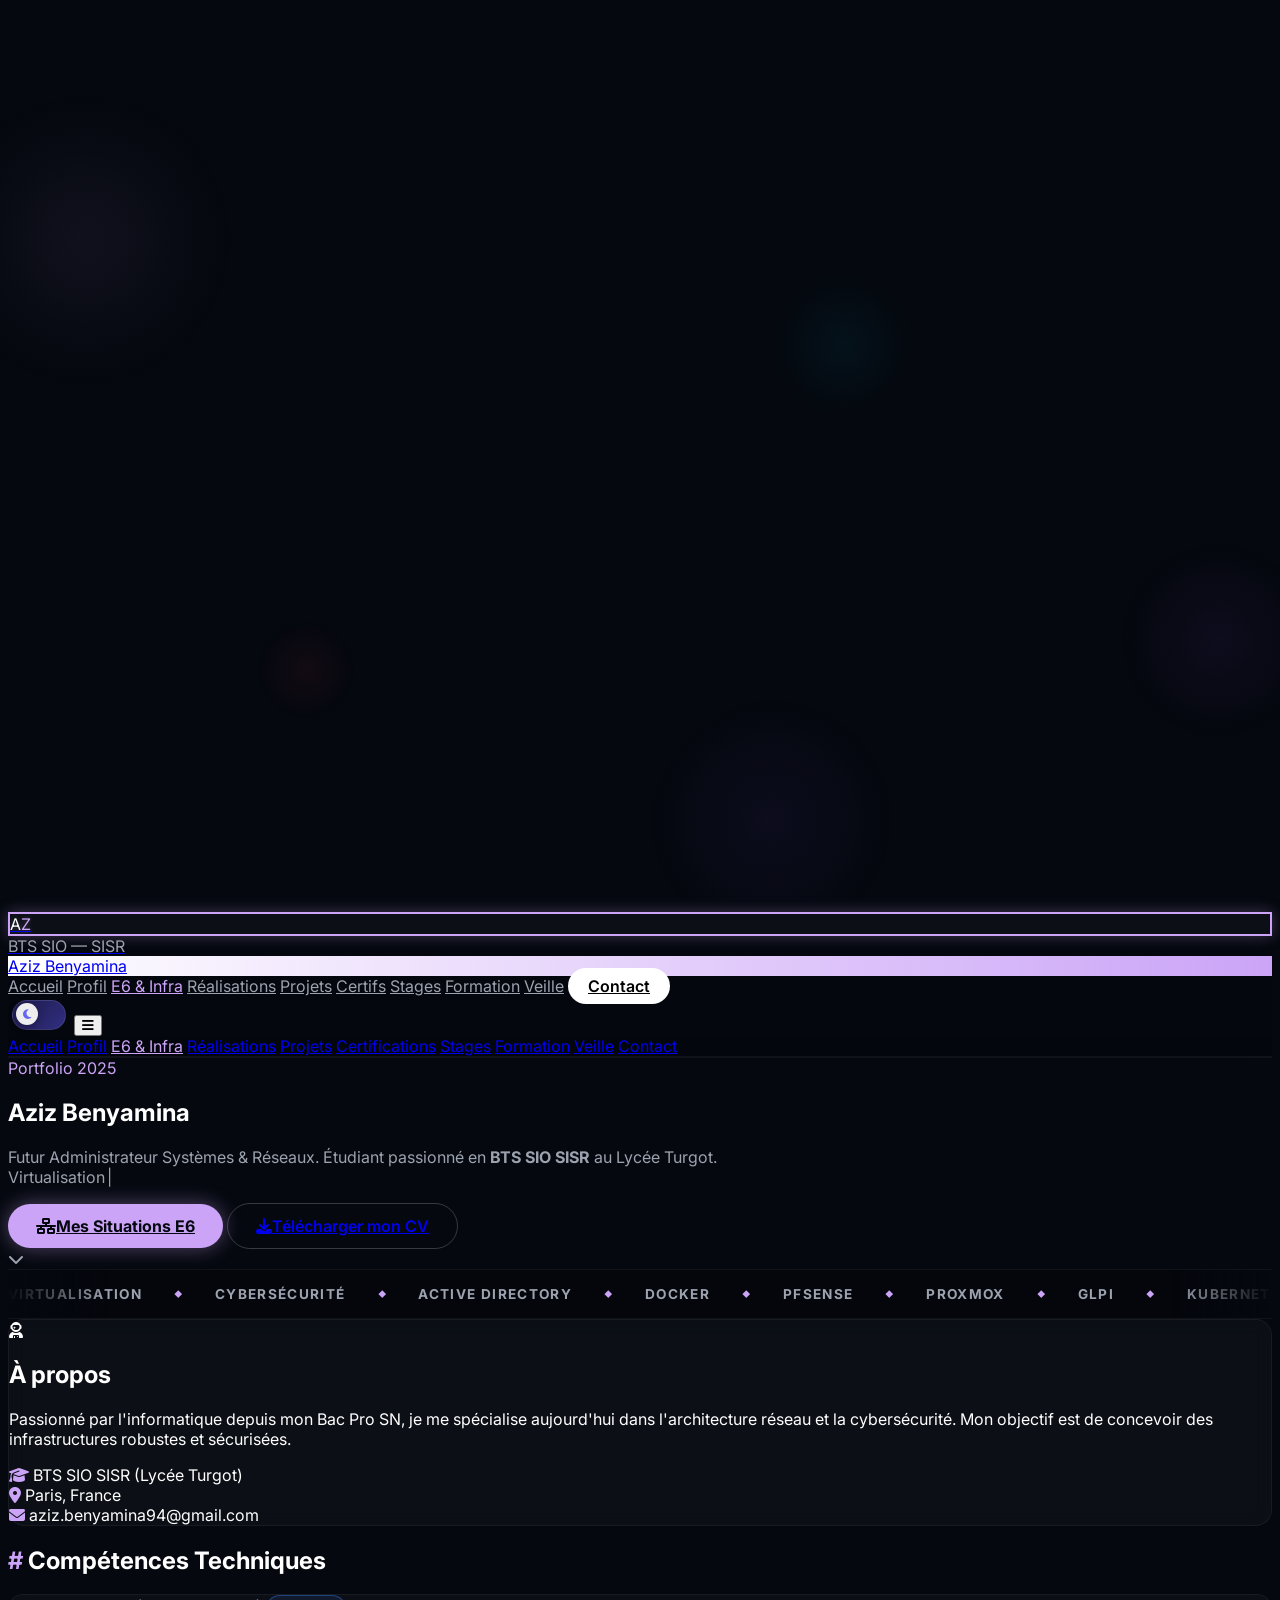
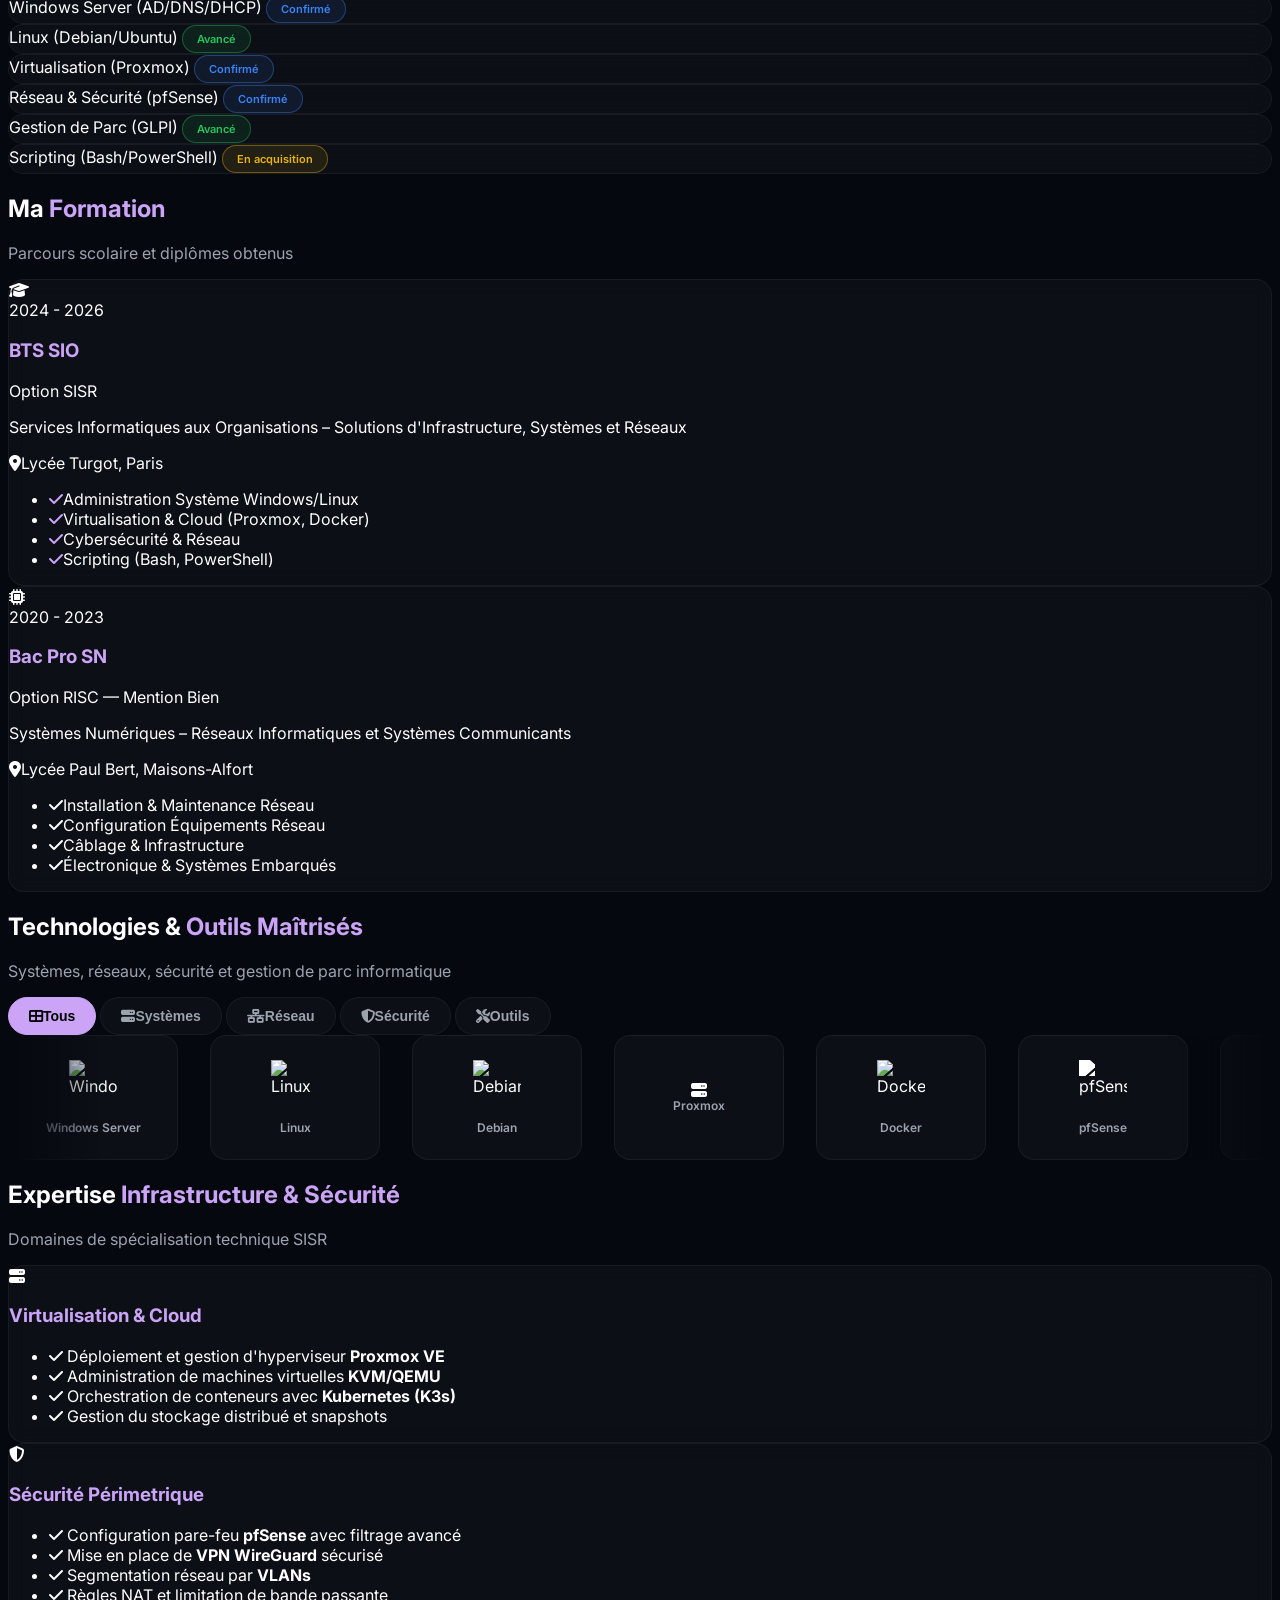
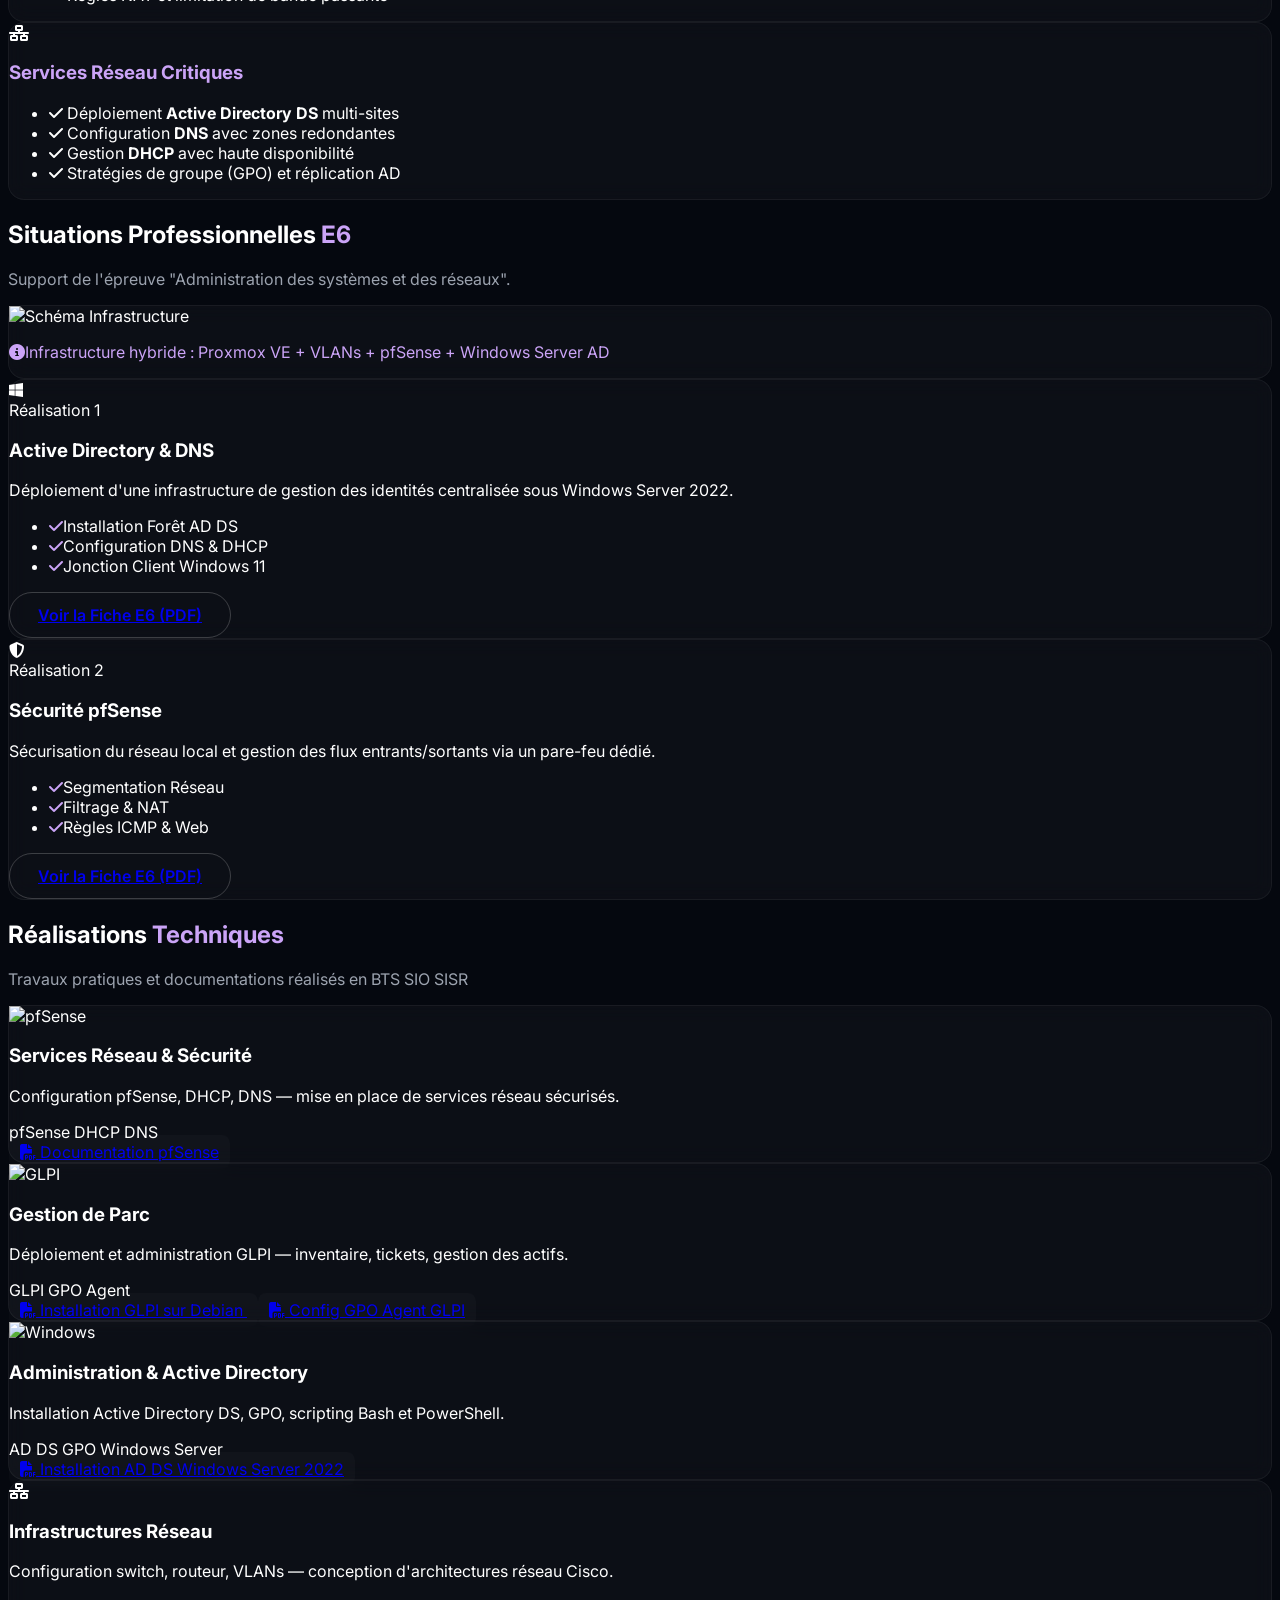
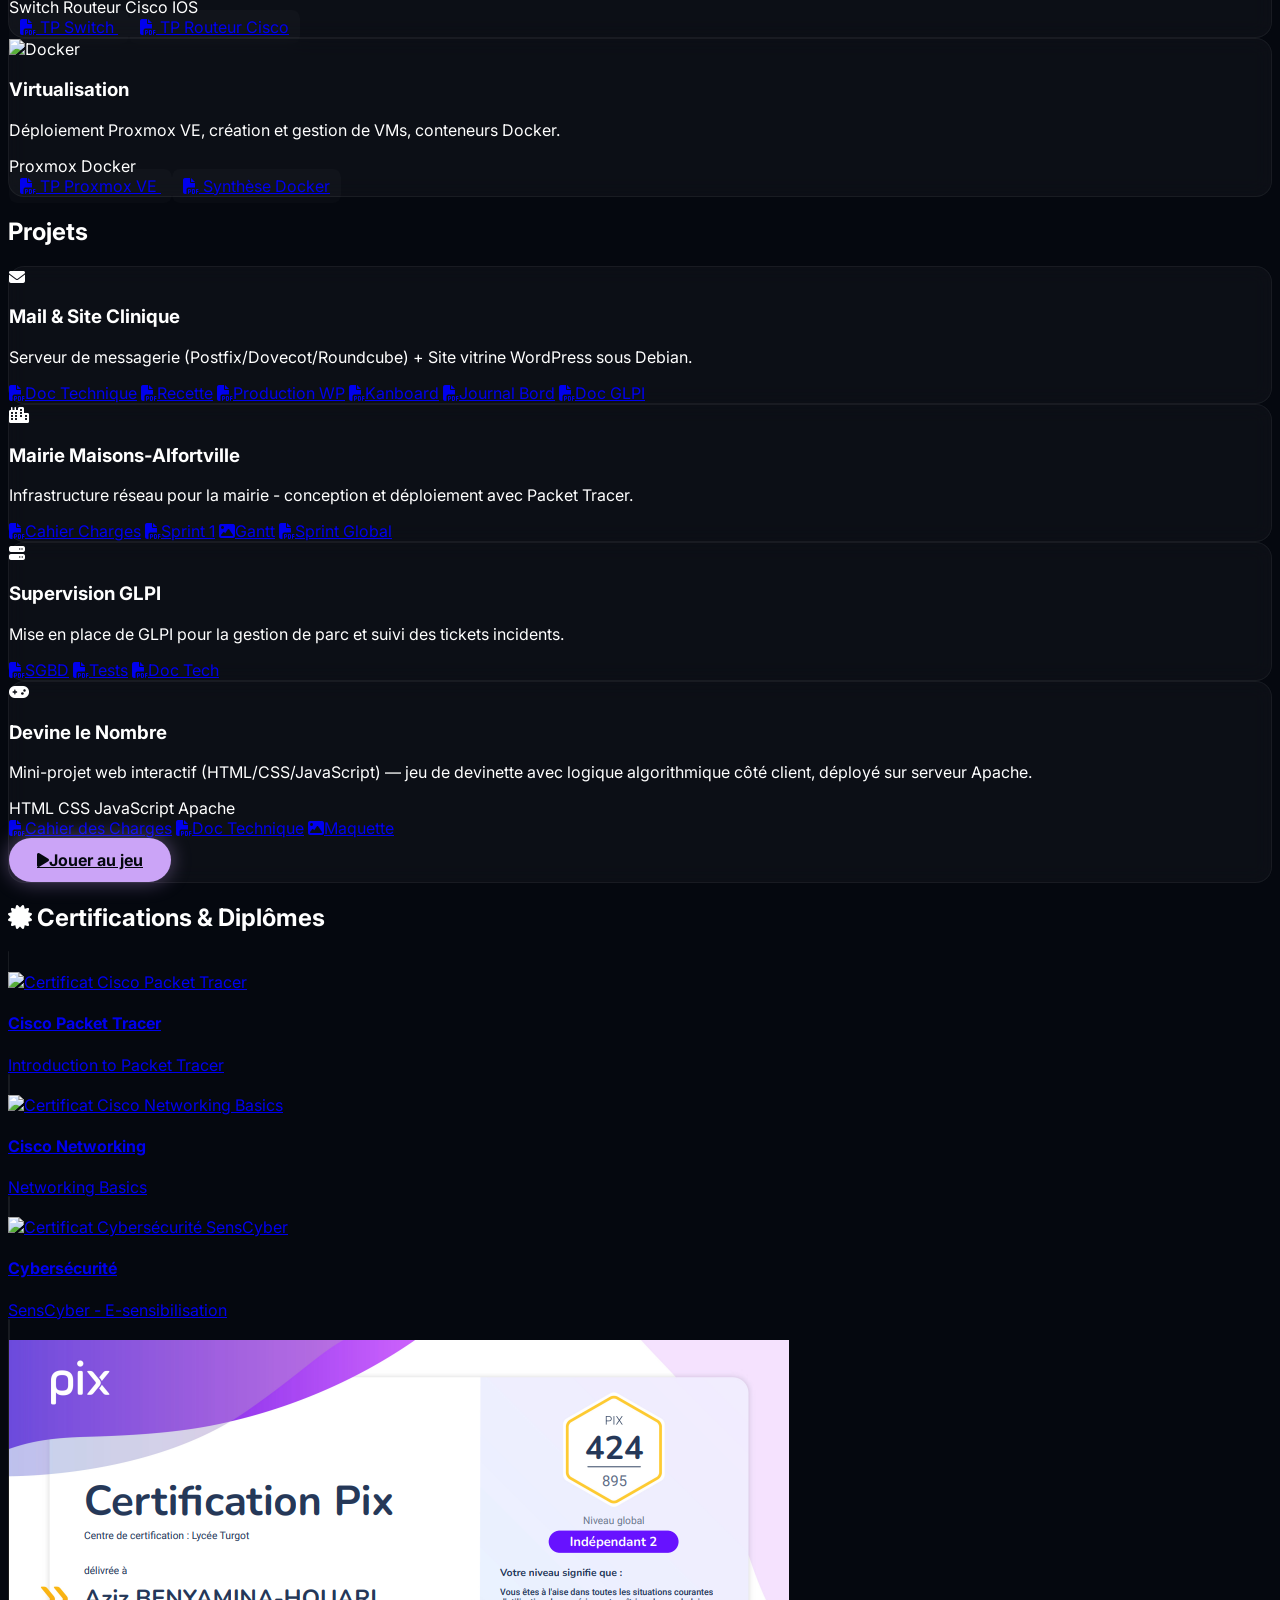
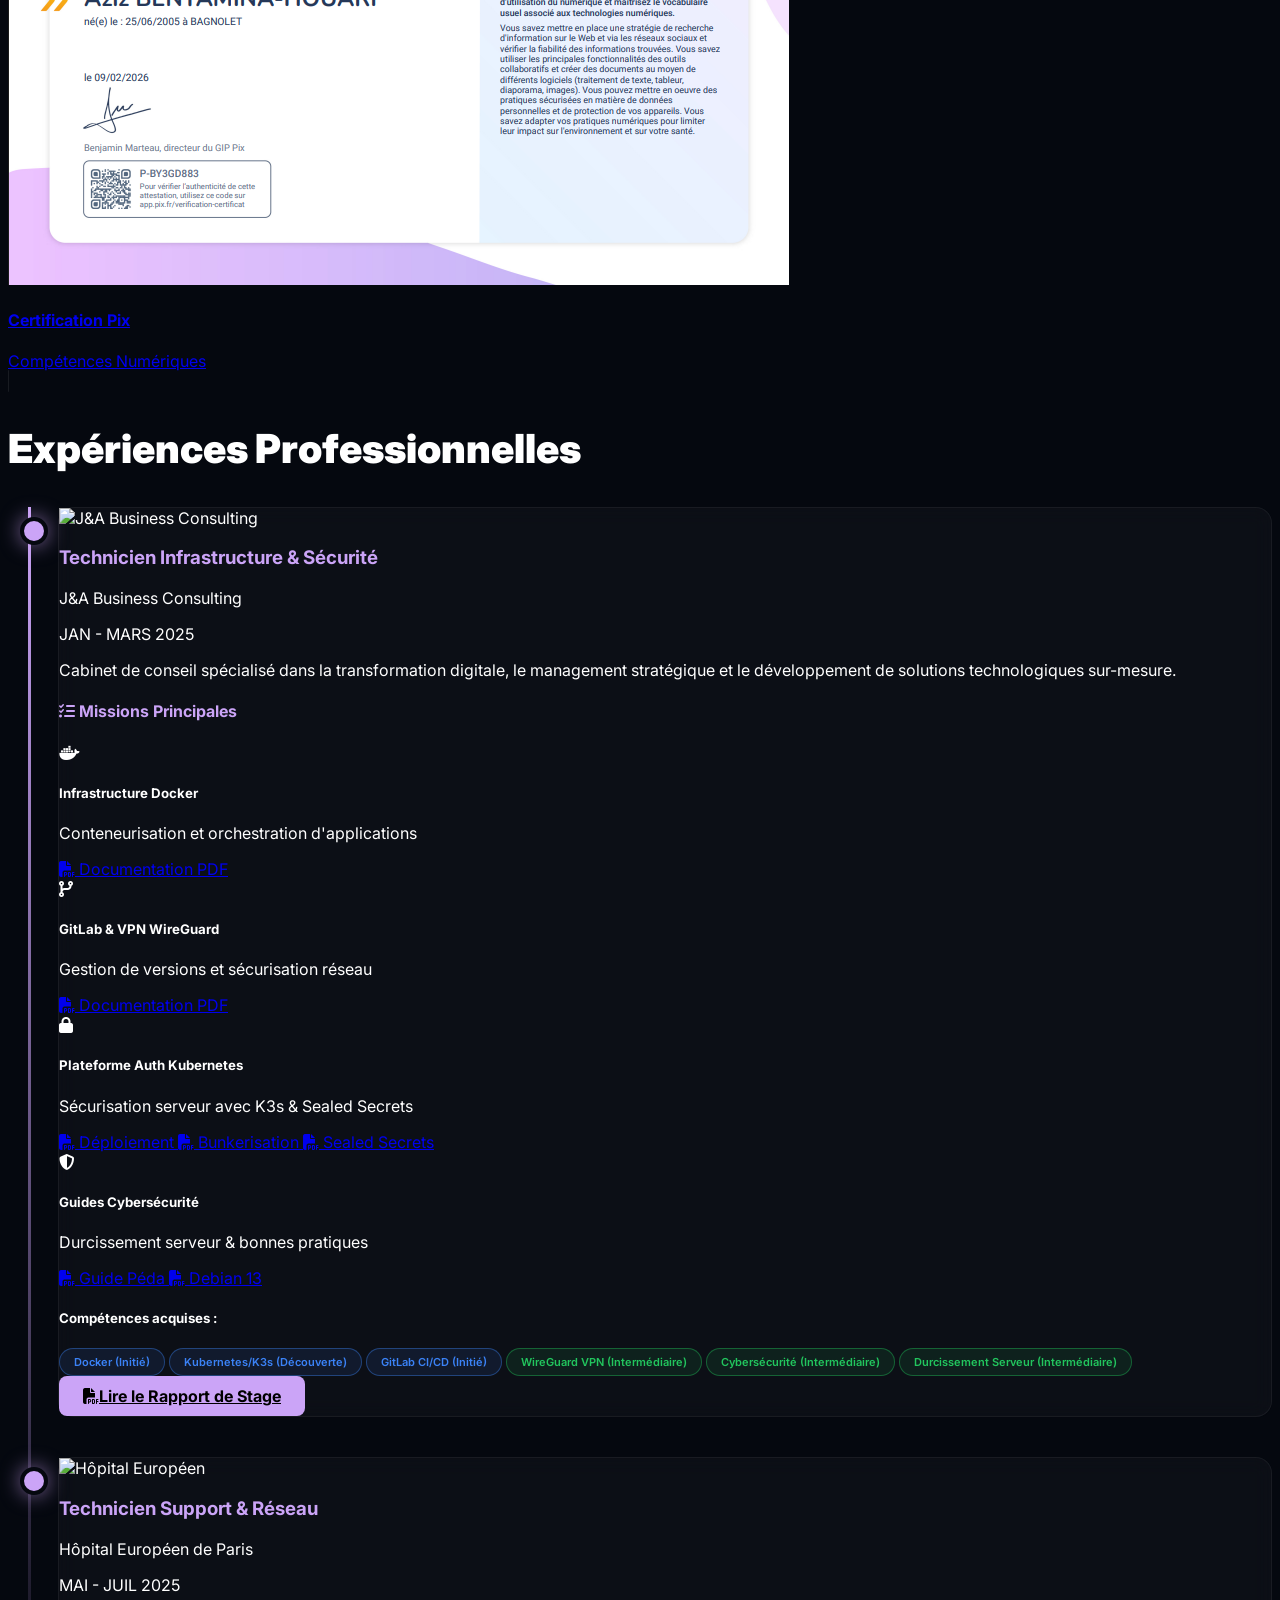
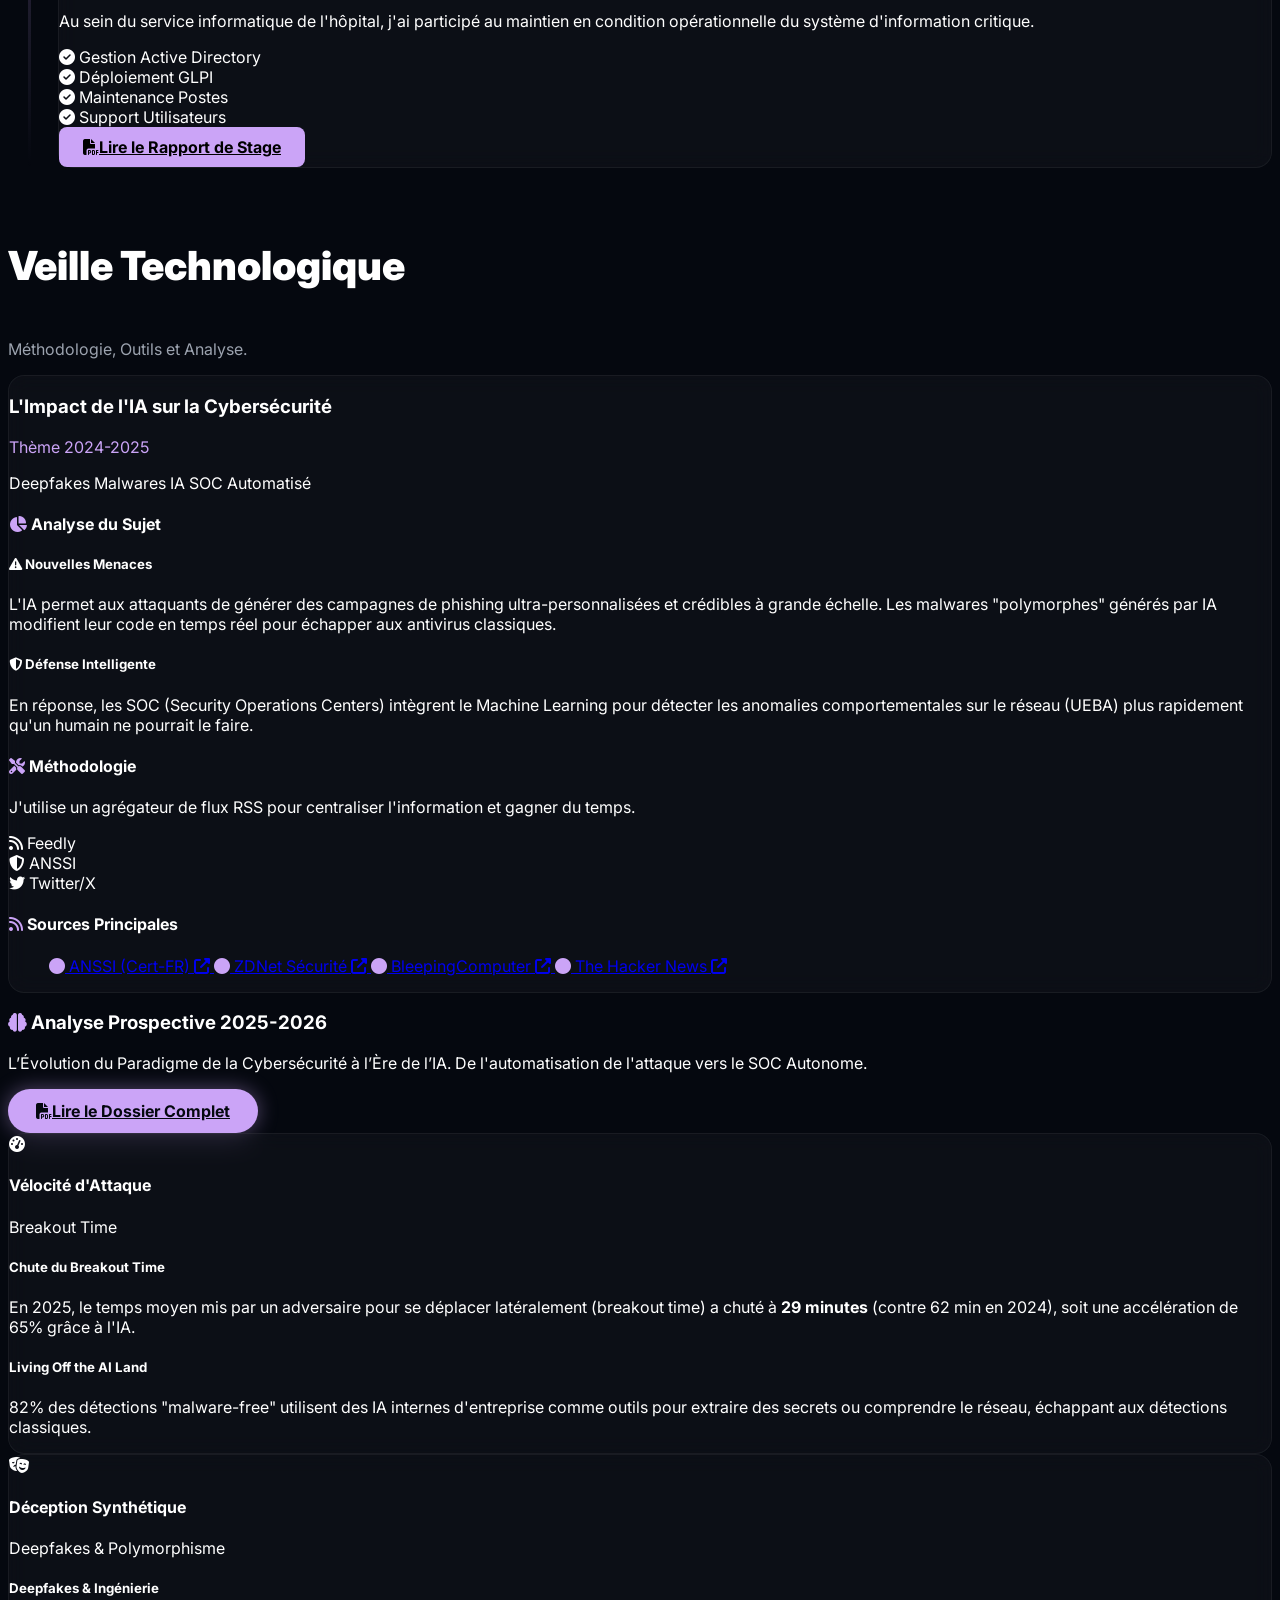
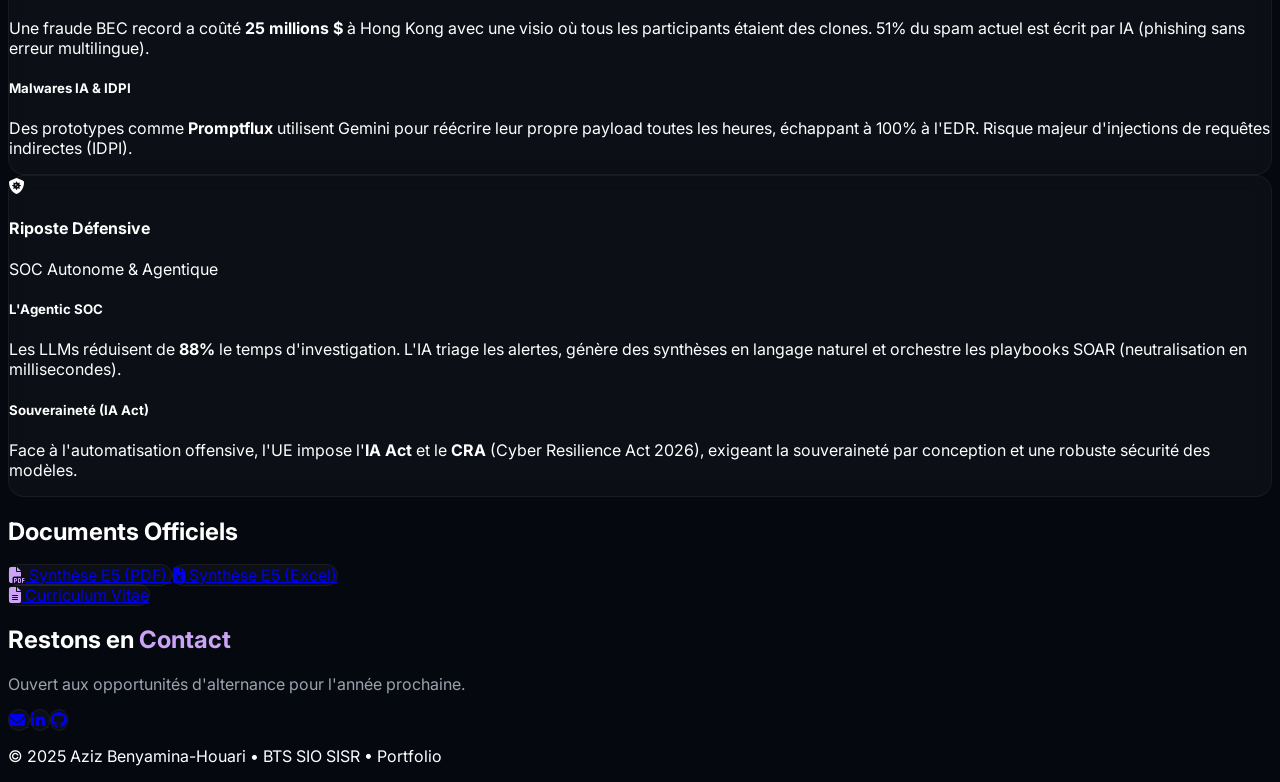
==== commit 3d89b8d1: "Revert skill levels, reorder TP and Projects sections, and rename project section" ====
--- a/index.html
+++ b/index.html
@@ -63,8 +63,8 @@
         <a href="#accueil" class="nav-link">Accueil</a>
         <a href="#profil" class="nav-link">Profil</a>
         <a href="#e6" class="nav-link text-accent">E6 & Infra</a>
+        <a href="#tp" class="nav-link">Réalisations</a>
         <a href="#projets" class="nav-link">Projets</a>
-        <a href="#tp" class="nav-link">Réalisations</a>
         <a href="#certifications" class="nav-link">Certifs</a>
         <a href="#stages" class="nav-link">Stages</a>
         <a href="#formation" class="nav-link">Formation</a>
@@ -92,8 +92,8 @@
       <a href="#accueil" onclick="toggleMenu()" class="py-3 w-full text-center hover:bg-white/5">Accueil</a>
       <a href="#profil" onclick="toggleMenu()" class="py-3 w-full text-center hover:bg-white/5">Profil</a>
       <a href="#e6" onclick="toggleMenu()" class="py-3 w-full text-center hover:bg-white/5 text-accent">E6 & Infra</a>
+      <a href="#tp" onclick="toggleMenu()" class="py-3 w-full text-center hover:bg-white/5">Réalisations</a>
       <a href="#projets" onclick="toggleMenu()" class="py-3 w-full text-center hover:bg-white/5">Projets</a>
-      <a href="#tp" onclick="toggleMenu()" class="py-3 w-full text-center hover:bg-white/5">Réalisations</a>
       <a href="#certifications" onclick="toggleMenu()"
         class="py-3 w-full text-center hover:bg-white/5">Certifications</a>
       <a href="#stages" onclick="toggleMenu()" class="py-3 w-full text-center hover:bg-white/5">Stages</a>
@@ -210,13 +210,13 @@
                 <div class="glass-card p-4">
                   <div class="flex justify-between items-center mb-2">
                     <span class="font-medium text-sm">Linux (Debian/Ubuntu)</span>
-                    <span class="skill-badge badge-confirme">Intermédiaire</span>
+                    <span class="skill-badge badge-avance">Avancé</span>
                   </div>
                 </div>
                 <div class="glass-card p-4">
                   <div class="flex justify-between items-center mb-2">
                     <span class="font-medium text-sm">Virtualisation (Proxmox)</span>
-                    <span class="skill-badge badge-confirme">Intermédiaire</span>
+                    <span class="skill-badge badge-confirme">Confirmé</span>
                   </div>
                 </div>
               </div>
@@ -224,13 +224,13 @@
                 <div class="glass-card p-4">
                   <div class="flex justify-between items-center mb-2">
                     <span class="font-medium text-sm">Réseau & Sécurité (pfSense)</span>
-                    <span class="skill-badge badge-initiation">Initié</span>
+                    <span class="skill-badge badge-confirme">Confirmé</span>
                   </div>
                 </div>
                 <div class="glass-card p-4">
                   <div class="flex justify-between items-center mb-2">
                     <span class="font-medium text-sm">Gestion de Parc (GLPI)</span>
-                    <span class="skill-badge badge-initiation">Initié</span>
+                    <span class="skill-badge badge-avance">Avancé</span>
                   </div>
                 </div>
                 <div class="glass-card p-4">
@@ -646,12 +646,130 @@
       </div>
     </section>
 
+    <!-- SECTION TRAVAUX PRATIQUES -->
+    <section id="tp" class="py-24 bg-black/20">
+      <div class="container mx-auto px-6">
+        <div class="text-center mb-16" data-aos="fade-up">
+          <h2 class="text-4xl font-bold mb-4">Réalisations <span class="text-accent">Techniques</span></h2>
+          <p class="text-muted">Travaux pratiques et documentations réalisés en BTS SIO SISR</p>
+        </div>
+
+        <div class="grid md:grid-cols-2 lg:grid-cols-3 gap-8 max-w-6xl mx-auto">
+          <!-- TP 1: Services Réseau & Sécurité -->
+          <div class="glass-card p-6 hover:border-accent/50 transition-all" data-aos="fade-up">
+            <div class="w-14 h-14 bg-red-500/20 rounded-lg flex items-center justify-center mb-4">
+              <img src="https://upload.wikimedia.org/wikipedia/commons/thumb/b/b9/PfSense_logo.png/220px-PfSense_logo.png" alt="pfSense" class="w-8 h-8 object-contain invert">
+            </div>
+            <h3 class="text-lg font-bold mb-2 text-white">Services Réseau & Sécurité</h3>
+            <p class="text-xs text-gray-400 mb-4">Configuration pfSense, DHCP, DNS — mise en place de services réseau sécurisés.</p>
+            <div class="flex flex-wrap gap-2 mb-4">
+              <span class="px-2 py-1 rounded bg-red-500/10 text-red-400 text-[10px] border border-red-500/20">pfSense</span>
+              <span class="px-2 py-1 rounded bg-blue-500/10 text-blue-400 text-[10px] border border-blue-500/20">DHCP</span>
+              <span class="px-2 py-1 rounded bg-green-500/10 text-green-400 text-[10px] border border-green-500/20">DNS</span>
+            </div>
+            <a href="docmSio/Documents Officiels/PfSense_Aziz.pdf" target="_blank"
+              class="tp-doc-link flex items-center gap-2 text-xs text-red-400 hover:text-red-300 transition-colors">
+              <i class="fas fa-file-pdf"></i> Documentation pfSense
+            </a>
+          </div>
+
+          <!-- TP 2: Gestion de Parc -->
+          <div class="glass-card p-6 hover:border-accent/50 transition-all" data-aos="fade-up" data-aos-delay="100">
+            <div class="w-14 h-14 bg-cyan-500/20 rounded-lg flex items-center justify-center mb-4">
+              <img src="https://cdn.jsdelivr.net/gh/devicons/devicon/icons/mysql/mysql-original.svg" alt="GLPI" class="w-8 h-8 object-contain">
+            </div>
+            <h3 class="text-lg font-bold mb-2 text-white">Gestion de Parc</h3>
+            <p class="text-xs text-gray-400 mb-4">Déploiement et administration GLPI — inventaire, tickets, gestion des actifs.</p>
+            <div class="flex flex-wrap gap-2 mb-4">
+              <span class="px-2 py-1 rounded bg-cyan-500/10 text-cyan-400 text-[10px] border border-cyan-500/20">GLPI</span>
+              <span class="px-2 py-1 rounded bg-purple-500/10 text-purple-400 text-[10px] border border-purple-500/20">GPO Agent</span>
+            </div>
+            <div class="space-y-2">
+              <a href="docmSio/Documents Officiels/Documentation-Installation GLPI sur Debian.pdf" target="_blank"
+                class="tp-doc-link flex items-center gap-2 text-xs text-cyan-400 hover:text-cyan-300 transition-colors">
+                <i class="fas fa-file-pdf"></i> Installation GLPI sur Debian
+              </a>
+              <a href="docmSio/Documents Officiels/Documentation-Configuration par GPO de l'Agent-GLPI.pdf" target="_blank"
+                class="tp-doc-link flex items-center gap-2 text-xs text-purple-400 hover:text-purple-300 transition-colors">
+                <i class="fas fa-file-pdf"></i> Config GPO Agent GLPI
+              </a>
+            </div>
+          </div>
+
+          <!-- TP 3: Administration & Active Directory -->
+          <div class="glass-card p-6 hover:border-accent/50 transition-all" data-aos="fade-up" data-aos-delay="200">
+            <div class="w-14 h-14 bg-purple-500/20 rounded-lg flex items-center justify-center mb-4">
+              <img src="https://cdn.jsdelivr.net/gh/devicons/devicon/icons/windows8/windows8-original.svg" alt="Windows" class="w-8 h-8 object-contain">
+            </div>
+            <h3 class="text-lg font-bold mb-2 text-white">Administration & Active Directory</h3>
+            <p class="text-xs text-gray-400 mb-4">Installation Active Directory DS, GPO, scripting Bash et PowerShell.</p>
+            <div class="flex flex-wrap gap-2 mb-4">
+              <span class="px-2 py-1 rounded bg-purple-500/10 text-purple-400 text-[10px] border border-purple-500/20">AD DS</span>
+              <span class="px-2 py-1 rounded bg-blue-500/10 text-blue-400 text-[10px] border border-blue-500/20">GPO</span>
+              <span class="px-2 py-1 rounded bg-green-500/10 text-green-400 text-[10px] border border-green-500/20">Windows Server</span>
+            </div>
+            <a href="docmSio/Documents Officiels/Documentation-Installation Active Directory (AD DS) Windows Server 2022.pdf" target="_blank"
+              class="tp-doc-link flex items-center gap-2 text-xs text-purple-400 hover:text-purple-300 transition-colors">
+              <i class="fas fa-file-pdf"></i> Installation AD DS Windows Server 2022
+            </a>
+          </div>
+
+          <!-- TP 4: Infrastructures Réseau -->
+          <div class="glass-card p-6 hover:border-accent/50 transition-all" data-aos="fade-up" data-aos-delay="300">
+            <div class="w-14 h-14 bg-orange-500/20 rounded-lg flex items-center justify-center mb-4">
+              <img src="https://cdn.jsdelivr.net/gh/devicons/devicon/icons/cisco/cisco-original.svg" alt="Cisco" class="w-8 h-8 object-contain" onerror="this.outerHTML='<i class=\'fas fa-network-wired text-2xl text-orange-400\'></i>'">
+            </div>
+            <h3 class="text-lg font-bold mb-2 text-white">Infrastructures Réseau</h3>
+            <p class="text-xs text-gray-400 mb-4">Configuration switch, routeur, VLANs — conception d'architectures réseau Cisco.</p>
+            <div class="flex flex-wrap gap-2 mb-4">
+              <span class="px-2 py-1 rounded bg-orange-500/10 text-orange-400 text-[10px] border border-orange-500/20">Switch</span>
+              <span class="px-2 py-1 rounded bg-yellow-500/10 text-yellow-400 text-[10px] border border-yellow-500/20">Routeur</span>
+              <span class="px-2 py-1 rounded bg-teal-500/10 text-teal-400 text-[10px] border border-teal-500/20">Cisco IOS</span>
+            </div>
+            <div class="space-y-2">
+              <a href="docmSio/Documents Officiels/switch.pdf" target="_blank"
+                class="tp-doc-link flex items-center gap-2 text-xs text-orange-400 hover:text-orange-300 transition-colors">
+                <i class="fas fa-file-pdf"></i> TP Switch
+              </a>
+              <a href="docmSio/Documents Officiels/router-cisco .pdf" target="_blank"
+                class="tp-doc-link flex items-center gap-2 text-xs text-yellow-400 hover:text-yellow-300 transition-colors">
+                <i class="fas fa-file-pdf"></i> TP Routeur Cisco
+              </a>
+
+            </div>
+          </div>
+
+          <!-- TP 5: Virtualisation -->
+          <div class="glass-card p-6 hover:border-accent/50 transition-all" data-aos="fade-up" data-aos-delay="400">
+            <div class="w-14 h-14 bg-blue-500/20 rounded-lg flex items-center justify-center mb-4">
+              <img src="https://cdn.jsdelivr.net/gh/devicons/devicon/icons/docker/docker-original.svg" alt="Docker" class="w-8 h-8 object-contain">
+            </div>
+            <h3 class="text-lg font-bold mb-2 text-white">Virtualisation</h3>
+            <p class="text-xs text-gray-400 mb-4">Déploiement Proxmox VE, création et gestion de VMs, conteneurs Docker.</p>
+            <div class="flex flex-wrap gap-2 mb-4">
+              <span class="px-2 py-1 rounded bg-orange-500/10 text-orange-400 text-[10px] border border-orange-500/20">Proxmox</span>
+              <span class="px-2 py-1 rounded bg-blue-500/10 text-blue-400 text-[10px] border border-blue-500/20">Docker</span>
+            </div>
+            <div class="space-y-2">
+              <a href="docmSio/Documents Officiels/Proxmox-1.pdf" target="_blank"
+                class="tp-doc-link flex items-center gap-2 text-xs text-orange-400 hover:text-orange-300 transition-colors">
+                <i class="fas fa-file-pdf"></i> TP Proxmox VE
+              </a>
+              <a href="docmSio/Documents Officiels/SynthèseDocker.pdf" target="_blank"
+                class="tp-doc-link flex items-center gap-2 text-xs text-blue-400 hover:text-blue-300 transition-colors">
+                <i class="fas fa-file-pdf"></i> Synthèse Docker
+              </a>
+            </div>
+          </div>
+        </div>
+      </div>
+    </section>
+
     <section id="projets" class="py-24">
       <div class="container mx-auto px-6">
 
         <div class="mb-20">
-          <h2 class="text-3xl font-bold mb-10 border-l-4 border-accent pl-4" data-aos="fade-right">Autres Projets
-            Académiques</h2>
+          <h2 class="text-3xl font-bold mb-10 border-l-4 border-accent pl-4" data-aos="fade-right">Projets</h2>
           <div class="grid md:grid-cols-2 lg:grid-cols-3 gap-6">
             <div
               class="glass-card p-6 text-center flex flex-col h-full hover:-translate-y-2 transition-transform duration-300"
@@ -821,125 +939,6 @@
           </div>
         </div>
 
-      </div>
-    </section>
-
-    <!-- SECTION TRAVAUX PRATIQUES -->
-    <section id="tp" class="py-24 bg-black/20">
-      <div class="container mx-auto px-6">
-        <div class="text-center mb-16" data-aos="fade-up">
-          <h2 class="text-4xl font-bold mb-4">Réalisations <span class="text-accent">Techniques</span></h2>
-          <p class="text-muted">Travaux pratiques et documentations réalisés en BTS SIO SISR</p>
-        </div>
-
-        <div class="grid md:grid-cols-2 lg:grid-cols-3 gap-8 max-w-6xl mx-auto">
-          <!-- TP 1: Services Réseau & Sécurité -->
-          <div class="glass-card p-6 hover:border-accent/50 transition-all" data-aos="fade-up">
-            <div class="w-14 h-14 bg-red-500/20 rounded-lg flex items-center justify-center mb-4">
-              <img src="https://upload.wikimedia.org/wikipedia/commons/thumb/b/b9/PfSense_logo.png/220px-PfSense_logo.png" alt="pfSense" class="w-8 h-8 object-contain invert">
-            </div>
-            <h3 class="text-lg font-bold mb-2 text-white">Services Réseau & Sécurité</h3>
-            <p class="text-xs text-gray-400 mb-4">Configuration pfSense, DHCP, DNS — mise en place de services réseau sécurisés.</p>
-            <div class="flex flex-wrap gap-2 mb-4">
-              <span class="px-2 py-1 rounded bg-red-500/10 text-red-400 text-[10px] border border-red-500/20">pfSense</span>
-              <span class="px-2 py-1 rounded bg-blue-500/10 text-blue-400 text-[10px] border border-blue-500/20">DHCP</span>
-              <span class="px-2 py-1 rounded bg-green-500/10 text-green-400 text-[10px] border border-green-500/20">DNS</span>
-            </div>
-            <a href="docmSio/Documents Officiels/PfSense_Aziz.pdf" target="_blank"
-              class="tp-doc-link flex items-center gap-2 text-xs text-red-400 hover:text-red-300 transition-colors">
-              <i class="fas fa-file-pdf"></i> Documentation pfSense
-            </a>
-          </div>
-
-          <!-- TP 2: Gestion de Parc -->
-          <div class="glass-card p-6 hover:border-accent/50 transition-all" data-aos="fade-up" data-aos-delay="100">
-            <div class="w-14 h-14 bg-cyan-500/20 rounded-lg flex items-center justify-center mb-4">
-              <img src="https://cdn.jsdelivr.net/gh/devicons/devicon/icons/mysql/mysql-original.svg" alt="GLPI" class="w-8 h-8 object-contain">
-            </div>
-            <h3 class="text-lg font-bold mb-2 text-white">Gestion de Parc</h3>
-            <p class="text-xs text-gray-400 mb-4">Déploiement et administration GLPI — inventaire, tickets, gestion des actifs.</p>
-            <div class="flex flex-wrap gap-2 mb-4">
-              <span class="px-2 py-1 rounded bg-cyan-500/10 text-cyan-400 text-[10px] border border-cyan-500/20">GLPI</span>
-              <span class="px-2 py-1 rounded bg-purple-500/10 text-purple-400 text-[10px] border border-purple-500/20">GPO Agent</span>
-            </div>
-            <div class="space-y-2">
-              <a href="docmSio/Documents Officiels/Documentation-Installation GLPI sur Debian.pdf" target="_blank"
-                class="tp-doc-link flex items-center gap-2 text-xs text-cyan-400 hover:text-cyan-300 transition-colors">
-                <i class="fas fa-file-pdf"></i> Installation GLPI sur Debian
-              </a>
-              <a href="docmSio/Documents Officiels/Documentation-Configuration par GPO de l'Agent-GLPI.pdf" target="_blank"
-                class="tp-doc-link flex items-center gap-2 text-xs text-purple-400 hover:text-purple-300 transition-colors">
-                <i class="fas fa-file-pdf"></i> Config GPO Agent GLPI
-              </a>
-            </div>
-          </div>
-
-          <!-- TP 3: Administration & Active Directory -->
-          <div class="glass-card p-6 hover:border-accent/50 transition-all" data-aos="fade-up" data-aos-delay="200">
-            <div class="w-14 h-14 bg-purple-500/20 rounded-lg flex items-center justify-center mb-4">
-              <img src="https://cdn.jsdelivr.net/gh/devicons/devicon/icons/windows8/windows8-original.svg" alt="Windows" class="w-8 h-8 object-contain">
-            </div>
-            <h3 class="text-lg font-bold mb-2 text-white">Administration & Active Directory</h3>
-            <p class="text-xs text-gray-400 mb-4">Installation Active Directory DS, GPO, scripting Bash et PowerShell.</p>
-            <div class="flex flex-wrap gap-2 mb-4">
-              <span class="px-2 py-1 rounded bg-purple-500/10 text-purple-400 text-[10px] border border-purple-500/20">AD DS</span>
-              <span class="px-2 py-1 rounded bg-blue-500/10 text-blue-400 text-[10px] border border-blue-500/20">GPO</span>
-              <span class="px-2 py-1 rounded bg-green-500/10 text-green-400 text-[10px] border border-green-500/20">Windows Server</span>
-            </div>
-            <a href="docmSio/Documents Officiels/Documentation-Installation Active Directory (AD DS) Windows Server 2022.pdf" target="_blank"
-              class="tp-doc-link flex items-center gap-2 text-xs text-purple-400 hover:text-purple-300 transition-colors">
-              <i class="fas fa-file-pdf"></i> Installation AD DS Windows Server 2022
-            </a>
-          </div>
-
-          <!-- TP 4: Infrastructures Réseau -->
-          <div class="glass-card p-6 hover:border-accent/50 transition-all" data-aos="fade-up" data-aos-delay="300">
-            <div class="w-14 h-14 bg-orange-500/20 rounded-lg flex items-center justify-center mb-4">
-              <img src="https://cdn.jsdelivr.net/gh/devicons/devicon/icons/cisco/cisco-original.svg" alt="Cisco" class="w-8 h-8 object-contain" onerror="this.outerHTML='<i class=\'fas fa-network-wired text-2xl text-orange-400\'></i>'">
-            </div>
-            <h3 class="text-lg font-bold mb-2 text-white">Infrastructures Réseau</h3>
-            <p class="text-xs text-gray-400 mb-4">Configuration switch, routeur, VLANs — conception d'architectures réseau Cisco.</p>
-            <div class="flex flex-wrap gap-2 mb-4">
-              <span class="px-2 py-1 rounded bg-orange-500/10 text-orange-400 text-[10px] border border-orange-500/20">Switch</span>
-              <span class="px-2 py-1 rounded bg-yellow-500/10 text-yellow-400 text-[10px] border border-yellow-500/20">Routeur</span>
-              <span class="px-2 py-1 rounded bg-teal-500/10 text-teal-400 text-[10px] border border-teal-500/20">Cisco IOS</span>
-            </div>
-            <div class="space-y-2">
-              <a href="docmSio/Documents Officiels/switch.pdf" target="_blank"
-                class="tp-doc-link flex items-center gap-2 text-xs text-orange-400 hover:text-orange-300 transition-colors">
-                <i class="fas fa-file-pdf"></i> TP Switch
-              </a>
-              <a href="docmSio/Documents Officiels/router-cisco .pdf" target="_blank"
-                class="tp-doc-link flex items-center gap-2 text-xs text-yellow-400 hover:text-yellow-300 transition-colors">
-                <i class="fas fa-file-pdf"></i> TP Routeur Cisco
-              </a>
-
-            </div>
-          </div>
-
-          <!-- TP 5: Virtualisation -->
-          <div class="glass-card p-6 hover:border-accent/50 transition-all" data-aos="fade-up" data-aos-delay="400">
-            <div class="w-14 h-14 bg-blue-500/20 rounded-lg flex items-center justify-center mb-4">
-              <img src="https://cdn.jsdelivr.net/gh/devicons/devicon/icons/docker/docker-original.svg" alt="Docker" class="w-8 h-8 object-contain">
-            </div>
-            <h3 class="text-lg font-bold mb-2 text-white">Virtualisation</h3>
-            <p class="text-xs text-gray-400 mb-4">Déploiement Proxmox VE, création et gestion de VMs, conteneurs Docker.</p>
-            <div class="flex flex-wrap gap-2 mb-4">
-              <span class="px-2 py-1 rounded bg-orange-500/10 text-orange-400 text-[10px] border border-orange-500/20">Proxmox</span>
-              <span class="px-2 py-1 rounded bg-blue-500/10 text-blue-400 text-[10px] border border-blue-500/20">Docker</span>
-            </div>
-            <div class="space-y-2">
-              <a href="docmSio/Documents Officiels/Proxmox-1.pdf" target="_blank"
-                class="tp-doc-link flex items-center gap-2 text-xs text-orange-400 hover:text-orange-300 transition-colors">
-                <i class="fas fa-file-pdf"></i> TP Proxmox VE
-              </a>
-              <a href="docmSio/Documents Officiels/SynthèseDocker.pdf" target="_blank"
-                class="tp-doc-link flex items-center gap-2 text-xs text-blue-400 hover:text-blue-300 transition-colors">
-                <i class="fas fa-file-pdf"></i> Synthèse Docker
-              </a>
-            </div>
-          </div>
-        </div>
       </div>
     </section>
 
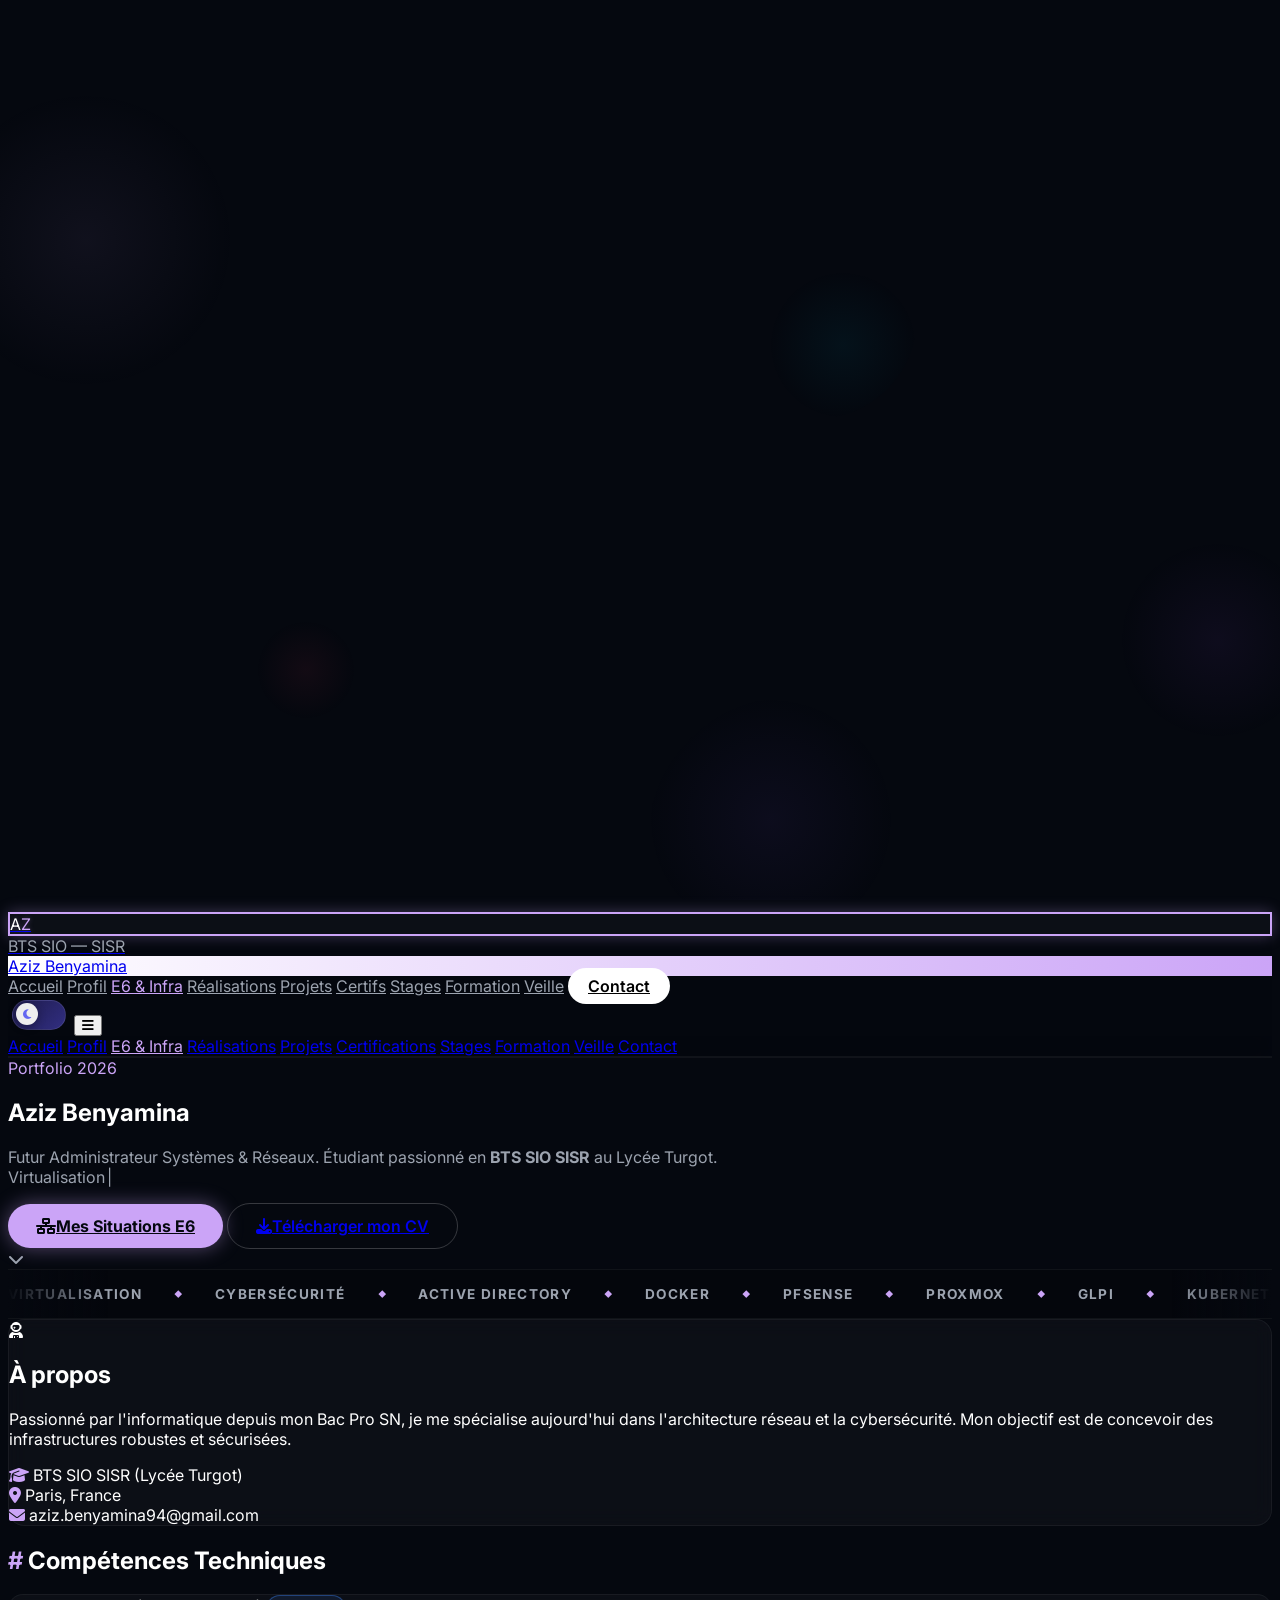
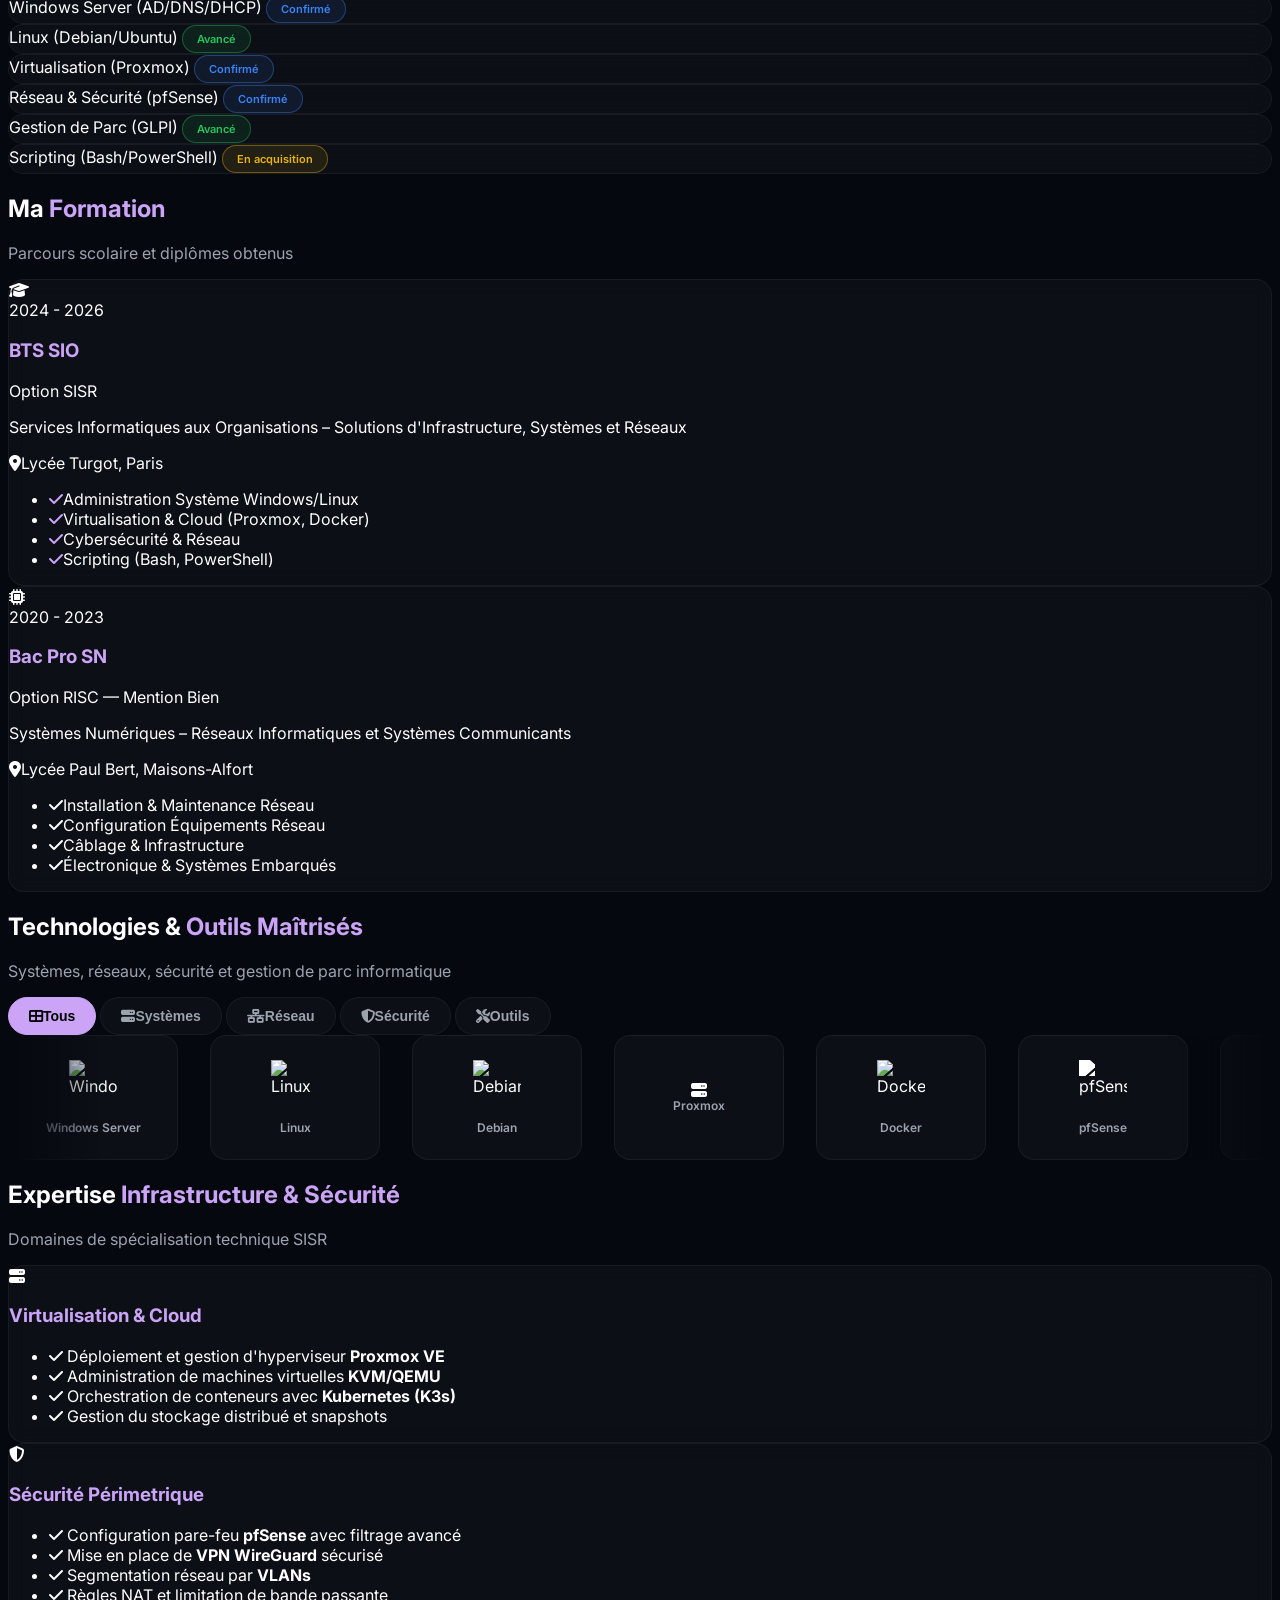
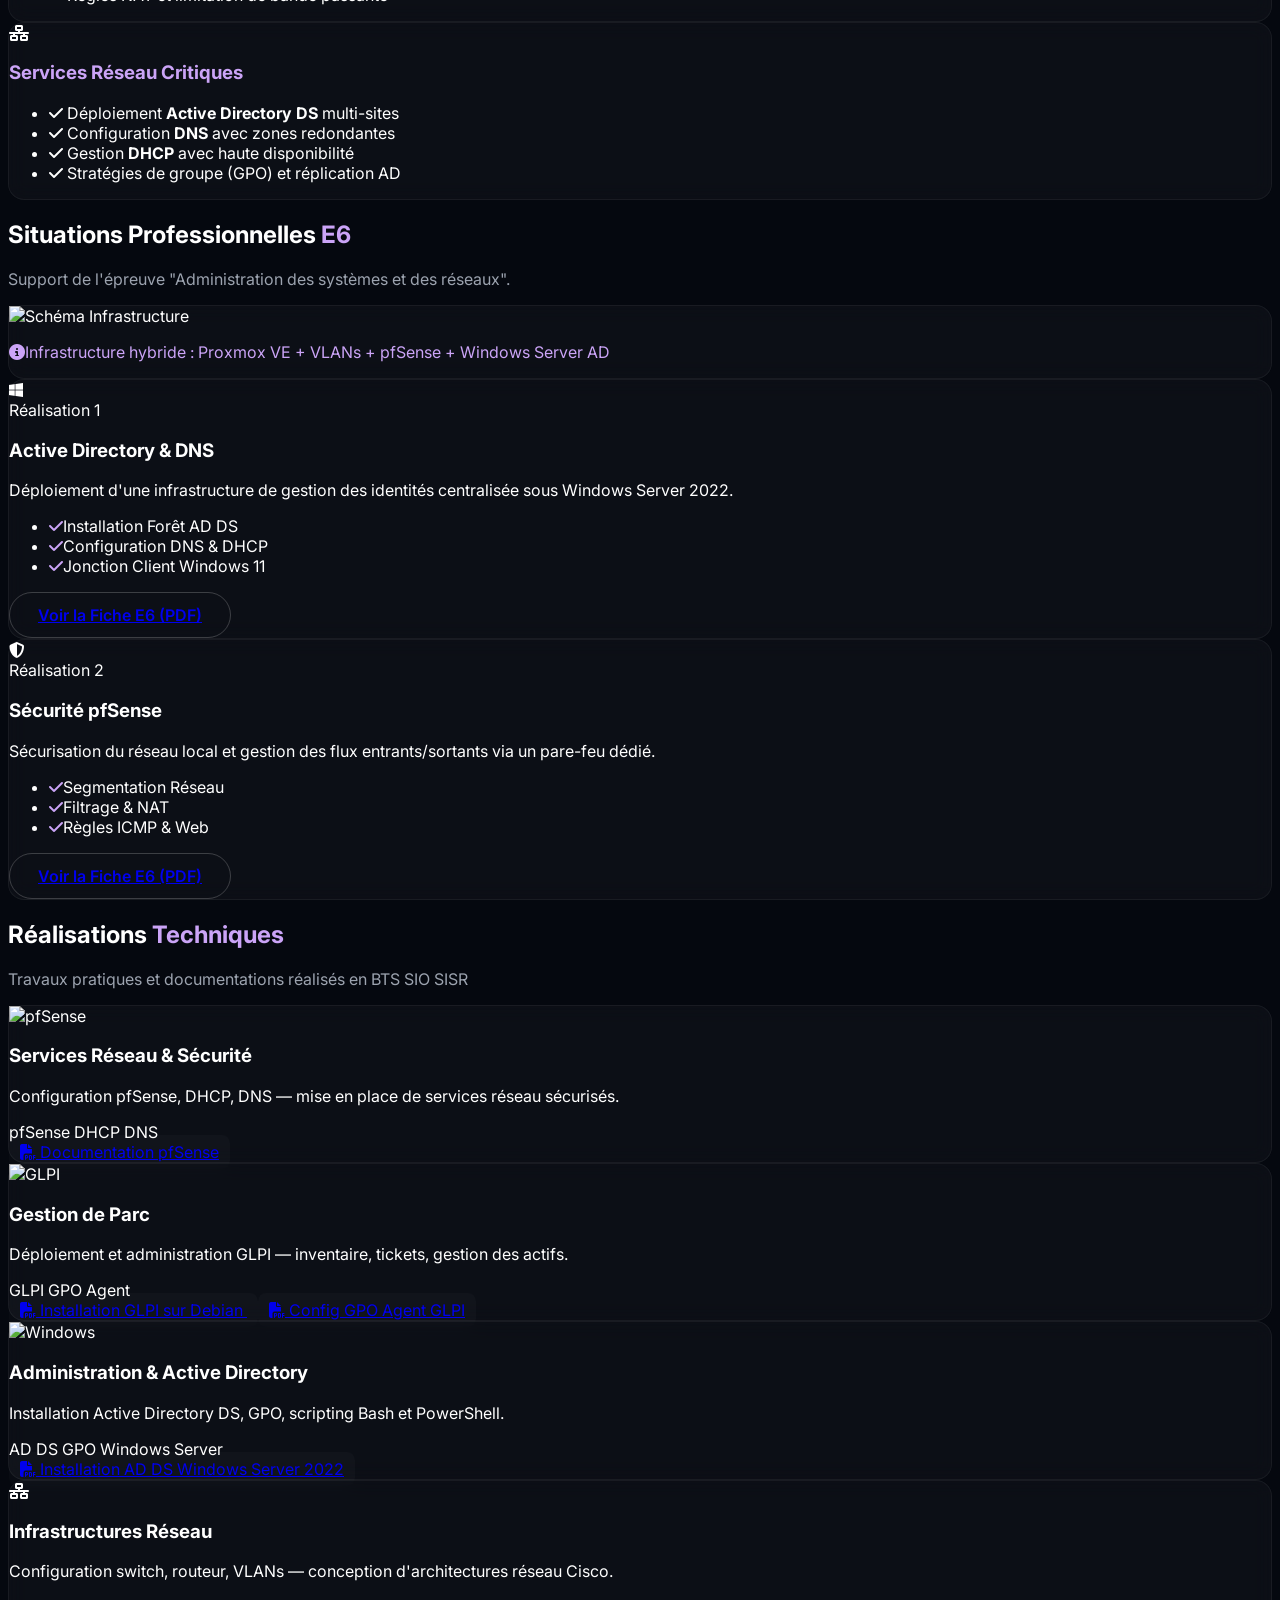
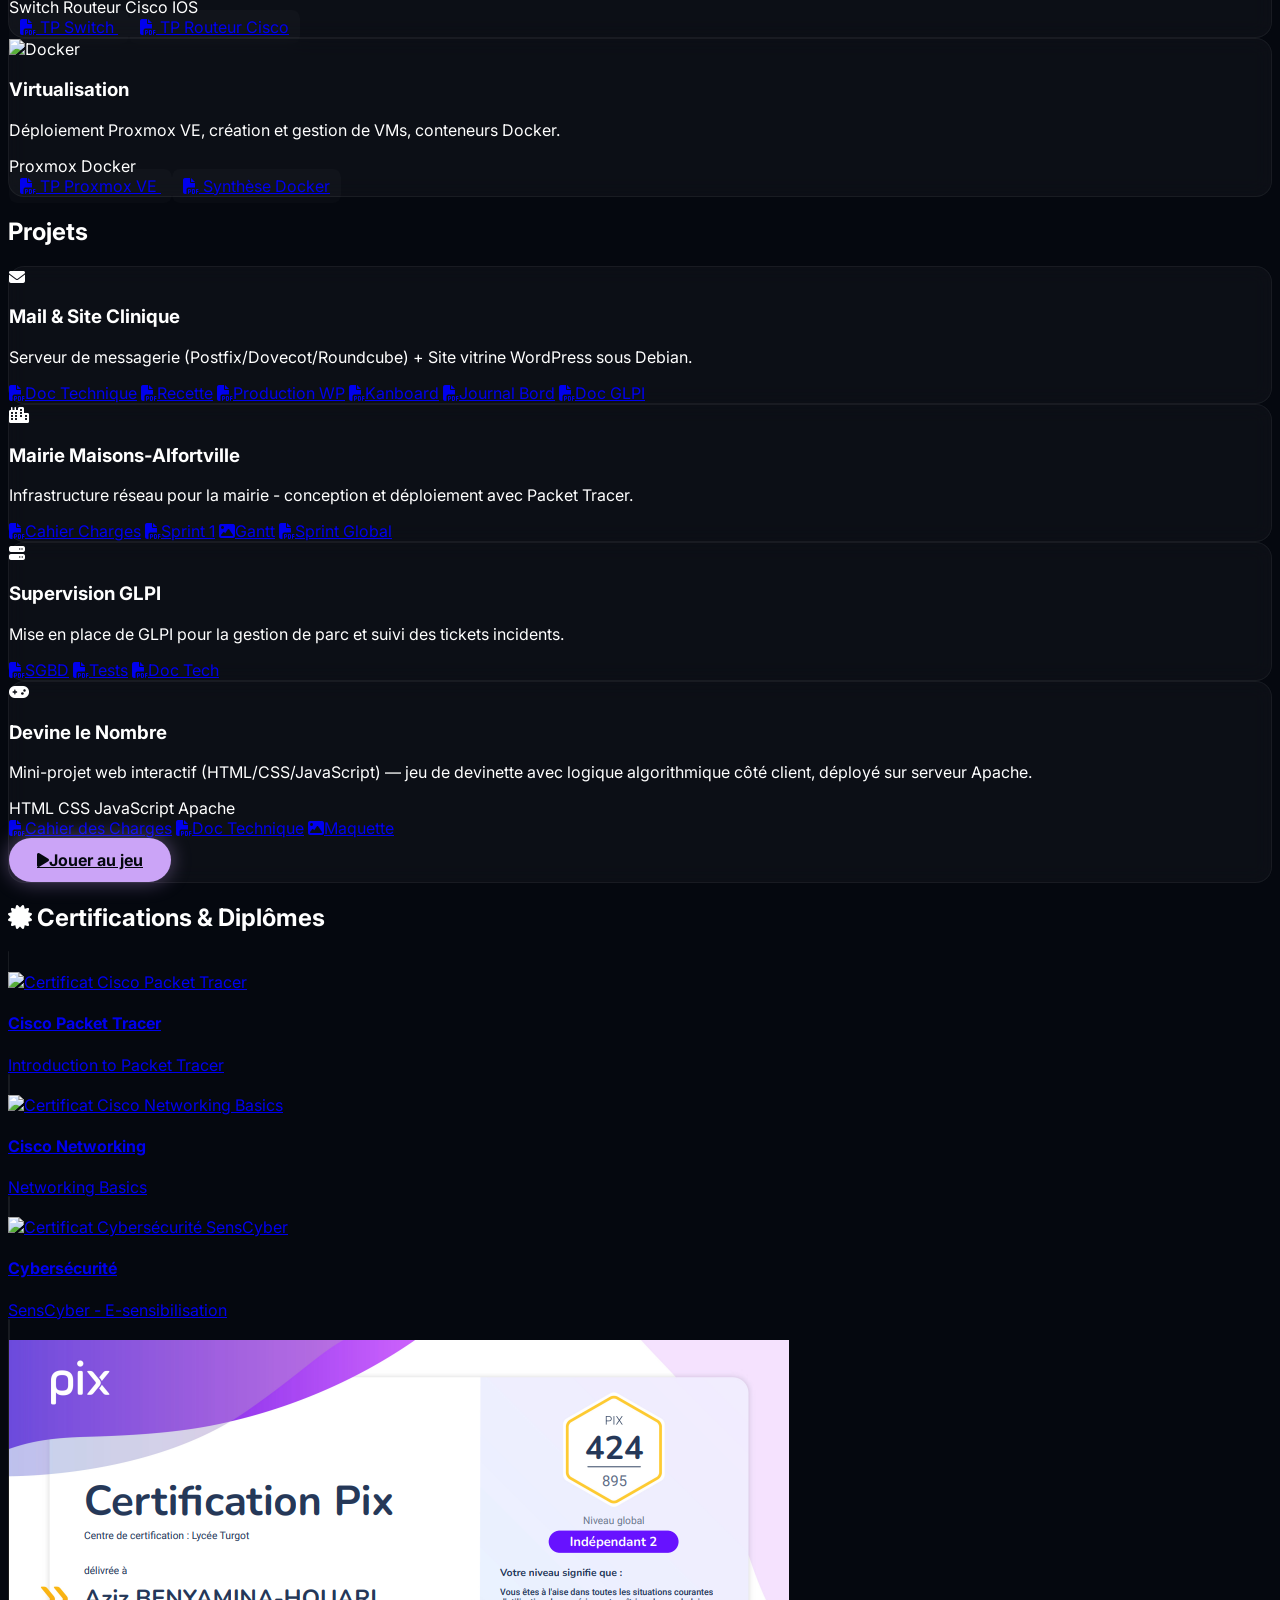
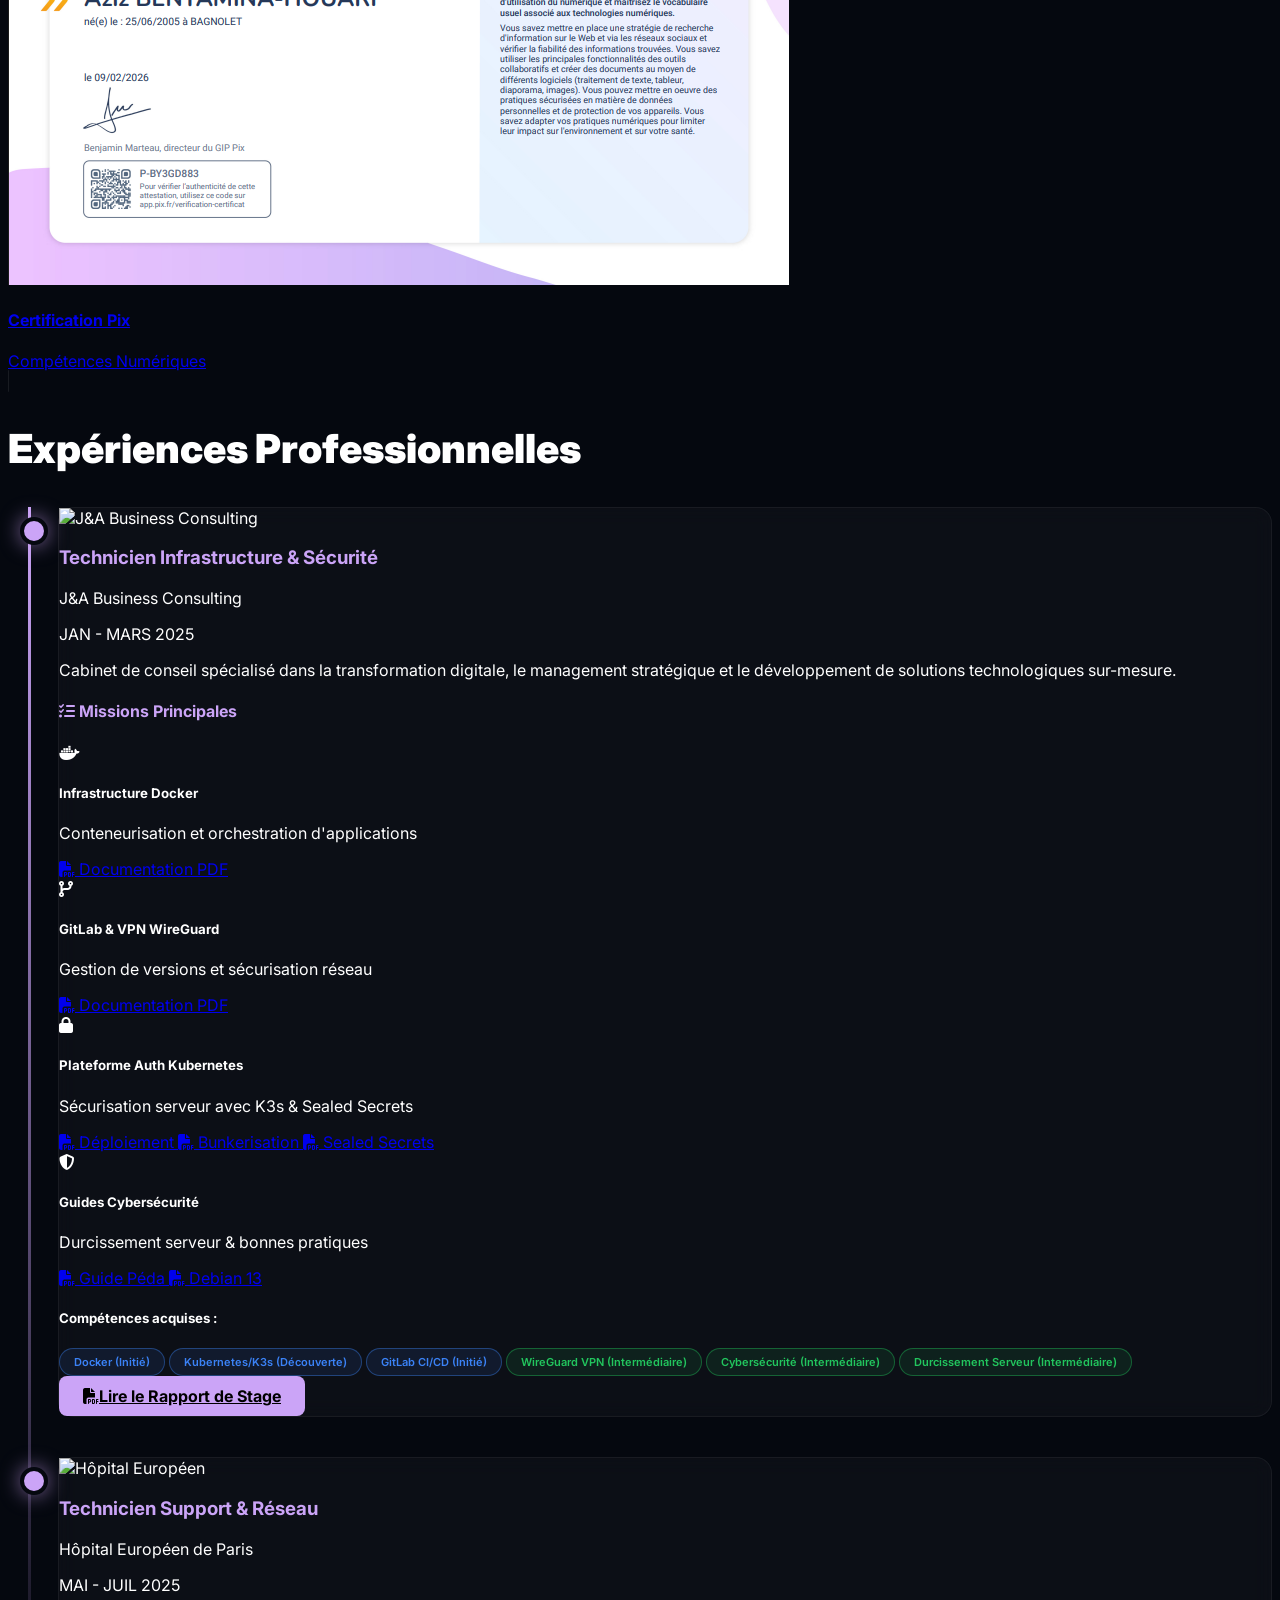
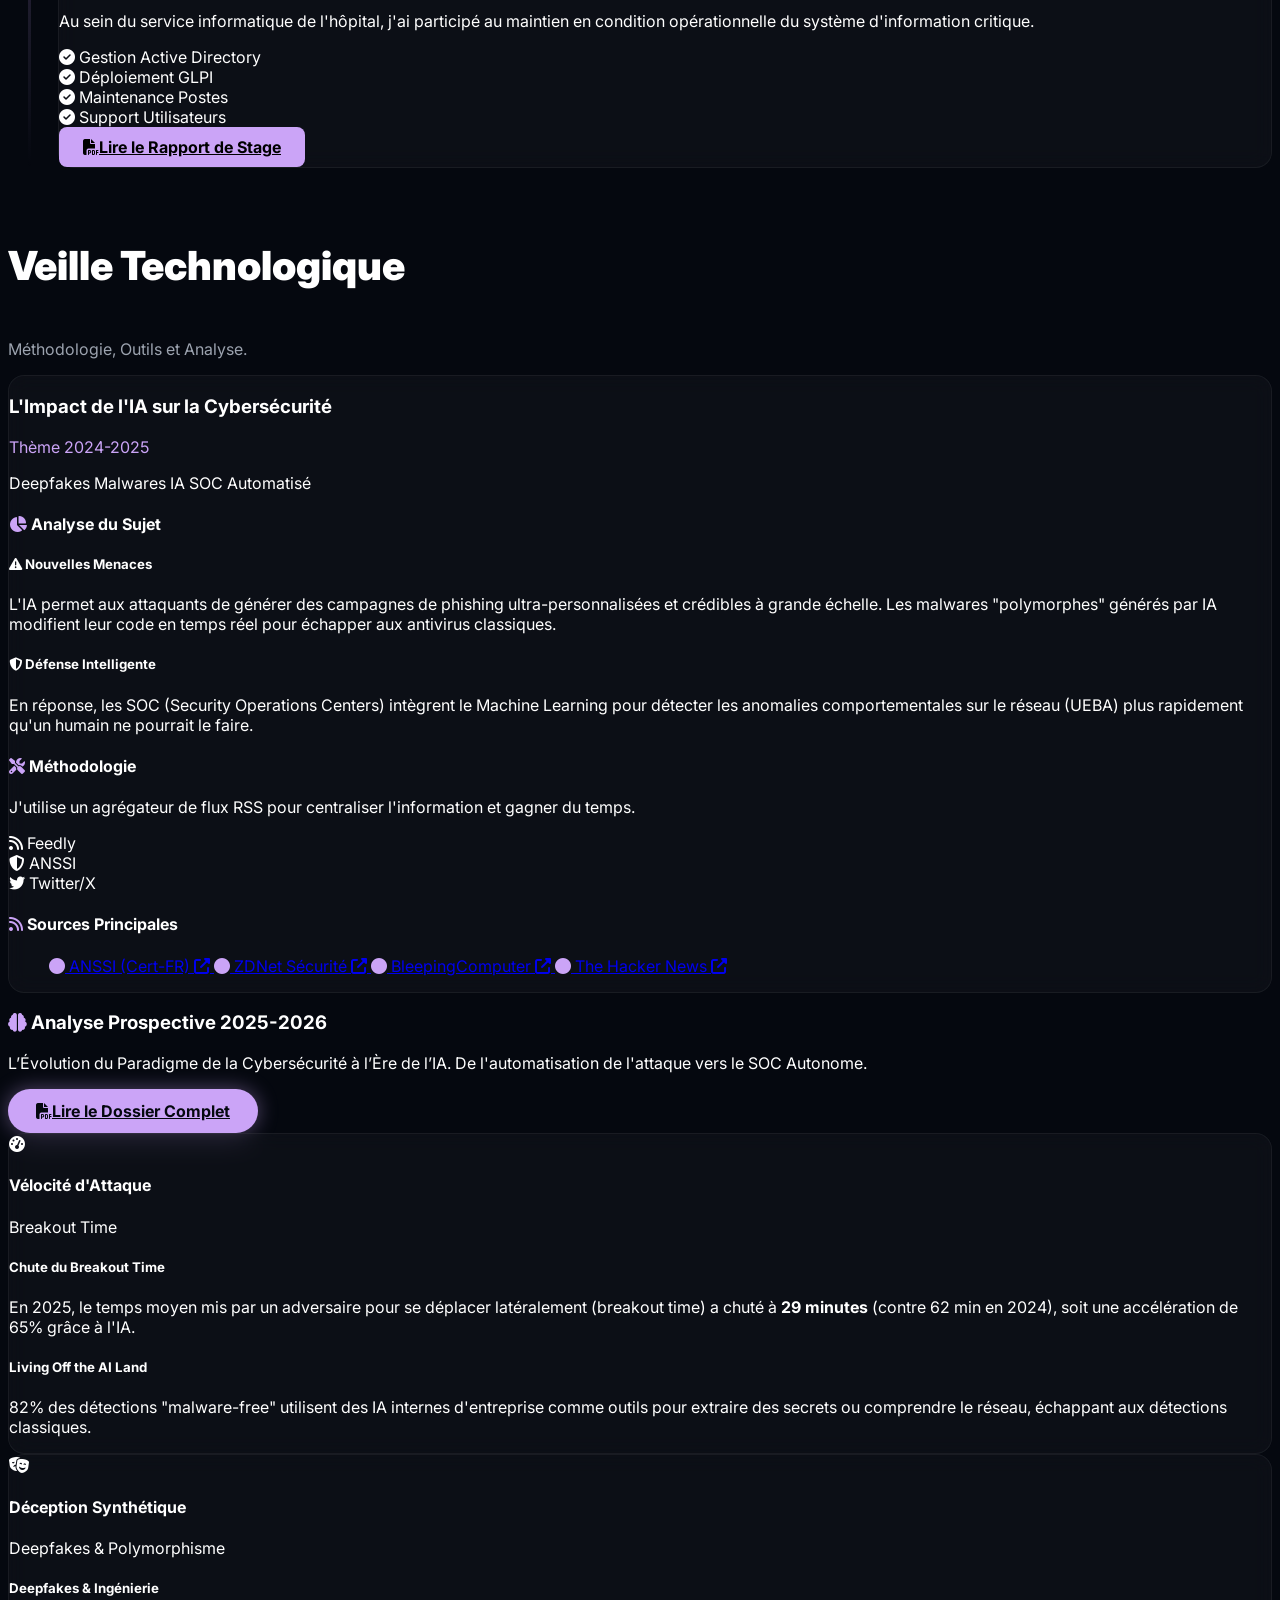
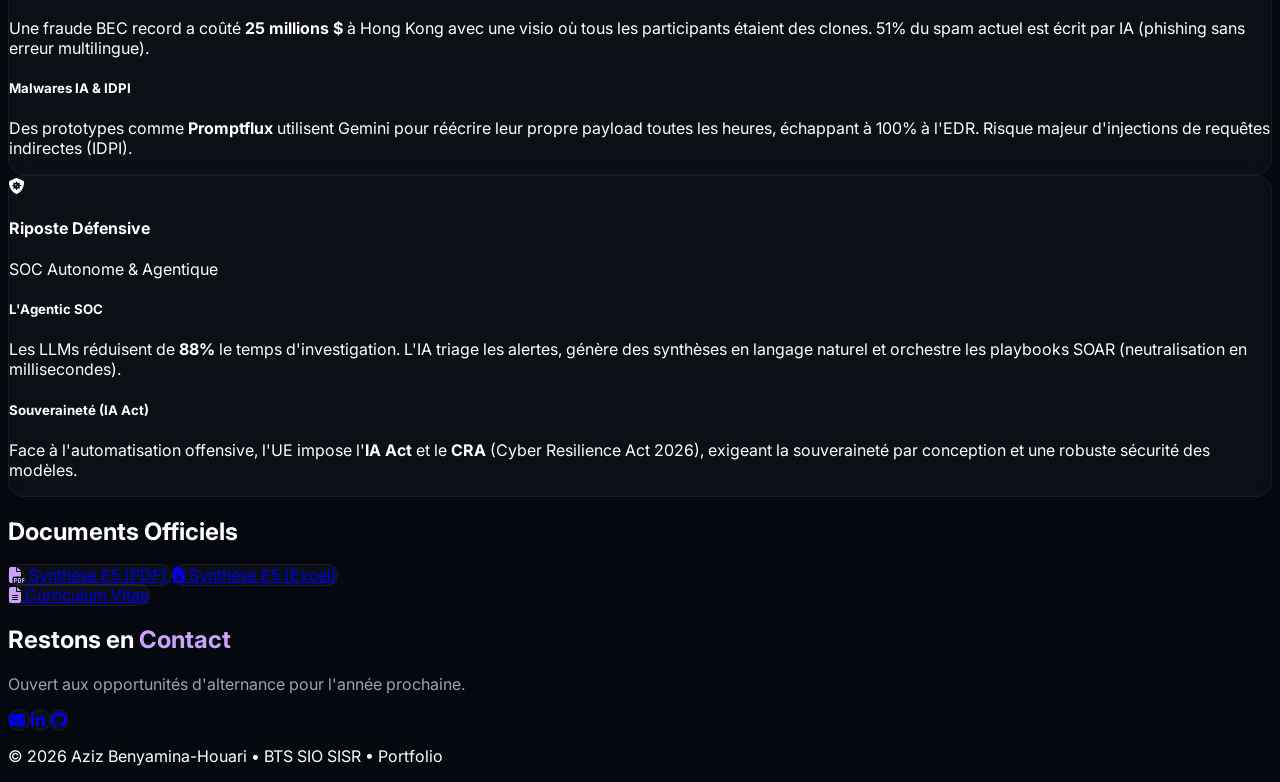
==== commit d01c1ace: "Optimisation portfolio BTS: nettoyage CSS + refonte mode clair + dates 2026" ====
--- a/index.html
+++ b/index.html
@@ -10,10 +10,8 @@
   <meta property="og:title" content="Aziz Benyamina-Houari — Futur Administrateur Systèmes & Réseaux" />
   <meta property="og:description" content="Découvrez le portfolio d'Aziz Benyamina. Étudiant en BTS SIO SISR spécialisé en Cybersécurité, Virtualisation et Administration Windows/Linux." />
   <meta property="og:type" content="website" />
-  <!-- Remplace "ton-url.fr" par le vrai lien une fois hébergé -->
-  <meta property="og:url" content="https://ton-url-de-portfolio.fr" />
-  <!-- L'image de prévisualisation (à mettre à la racine ou dans /images) -->
-  <meta property="og:image" content="https://ton-url-de-portfolio.fr/images/preview.png" />
+  <meta property="og:url" content="https://itzazizo.github.io/portfolioaziz/" />
+  <meta property="og:image" content="https://itzazizo.github.io/portfolioaziz/images/preview.png" />
   <meta name="theme-color" content="#7c3aed" />
 
   <link href="https://cdn.jsdelivr.net/npm/tailwindcss@2.2.19/dist/tailwind.min.css" rel="stylesheet">
@@ -114,7 +112,7 @@
       <div class="max-w-4xl" data-aos="zoom-in">
         <div
           class="inline-block px-3 py-1 mb-4 rounded-full border border-accent/30 bg-accent/10 text-accent text-xs font-semibold tracking-wider uppercase">
-          Portfolio 2025
+          Portfolio 2026
         </div>
         <h1 class="text-5xl md:text-7xl font-extrabold mb-6 leading-tight">
           Aziz <span class="text-transparent bg-clip-text bg-gradient-to-r from-accent to-purple-500">Benyamina</span>
@@ -589,13 +587,6 @@
             <img src="images/infra_sisr2.png" alt="Schéma Infrastructure"
               class="max-h-[500px] w-auto rounded shadow-2xl">
 
-            <div
-              class="absolute inset-0 flex flex-col items-center justify-center bg-gray-900 text-center p-6 z-0 opacity-100 group-hover:opacity-0 transition-opacity"
-              style="display:none;">
-              <i class="fas fa-project-diagram text-5xl text-accent mb-4"></i>
-              <h3 class="text-xl font-bold">Infrastructure SISR</h3>
-              <p class="text-sm text-gray-400">Survolez pour voir les détails</p>
-            </div>
           </div>
           <div class="p-4 text-center border-t border-white/5">
             <p class="text-sm text-accent font-mono"><i class="fas fa-info-circle mr-2"></i>Infrastructure hybride :
@@ -1371,7 +1362,7 @@
   </button>
 
   <footer class="py-8 text-center border-t border-white/5 text-sm text-gray-500">
-    <p>© 2025 Aziz Benyamina-Houari • BTS SIO SISR • Portfolio</p>
+    <p>© 2026 Aziz Benyamina-Houari • BTS SIO SISR • Portfolio</p>
   </footer>
 
   <script src="https://unpkg.com/aos@next/dist/aos.js"></script>
--- a/style.css
+++ b/style.css
@@ -1,894 +1,1020 @@
-@import url('https://fonts.googleapis.com/css2?family=Inter:wght@300;400;600;800&display=swap');
-
-/* =============================================
-   DARK MODE (DEFAULT) VARIABLES
-   ============================================= */
-:root {
-    --accent: #cba4f7;
-    --dark-bg: #05080f;
-    --card-bg: rgba(255, 255, 255, 0.03);
-    --card-border: rgba(255, 255, 255, 0.05);
-    --card-hover-bg: rgba(255, 255, 255, 0.07);
-    --card-hover-border: rgba(203, 164, 247, 0.3);
-    --text-primary: #ffffff;
-    --text-secondary: #e5e7eb;
-    --text-muted: #9ca3af;
-    --nav-bg: rgba(5, 8, 15, 0.7);
-    --nav-border: rgba(255, 255, 255, 0.05);
-    --shadow-color: rgba(0, 0, 0, 0.5);
-    --section-alt-bg: rgba(0, 0, 0, 0.2);
-    --shape-opacity: 0.06;
-}
-
-/* =============================================
-   LIGHT MODE VARIABLES
-   ============================================= */
-html.light-mode {
-    --accent: #7c3aed;
-    --dark-bg: #f0f2f7;
-    --card-bg: rgba(255, 255, 255, 0.7);
-    --card-border: rgba(0, 0, 0, 0.06);
-    --card-hover-bg: rgba(255, 255, 255, 0.9);
-    --card-hover-border: rgba(124, 58, 237, 0.3);
-    --text-primary: #1e1b4b;
-    --text-secondary: #374151;
-    --text-muted: #6b7280;
-    --nav-bg: rgba(240, 242, 247, 0.85);
-    --nav-border: rgba(0, 0, 0, 0.06);
-    --shadow-color: rgba(124, 58, 237, 0.08);
-    --section-alt-bg: rgba(0, 0, 0, 0.02);
-    --shape-opacity: 0.08;
-}
-
-body {
-    font-family: 'Inter', sans-serif;
-    background-color: var(--dark-bg);
-    color: var(--text-primary);
-    transition: background-color 0.6s ease, color 0.6s ease;
-}
-
-/* Light mode body overrides */
-html.light-mode body {
-    color: var(--text-primary);
-}
-html.light-mode .text-gray-200 { color: var(--text-secondary) !important; }
-html.light-mode .text-gray-300 { color: var(--text-secondary) !important; }
-html.light-mode .text-gray-400 { color: var(--text-muted) !important; }
-html.light-mode .text-gray-500 { color: #9ca3af !important; }
-html.light-mode .text-white { color: var(--text-primary) !important; }
-html.light-mode h1, html.light-mode h2, html.light-mode h3,
-html.light-mode h4, html.light-mode h5 { color: var(--text-primary); }
-html.light-mode .bg-dark-bg { background-color: var(--dark-bg) !important; }
-html.light-mode .bg-black\/20 { background-color: var(--section-alt-bg) !important; }
-html.light-mode .bg-black\/30 { background-color: var(--section-alt-bg) !important; }
-html.light-mode .bg-black\/40 { background-color: rgba(0,0,0,0.03) !important; }
-
-/* =============================================
-   THEME TRANSITION OVERLAY (Sun/Moon Rise)
-   ============================================= */
-.theme-overlay {
-    position: fixed;
-    inset: 0;
-    z-index: 9999;
-    pointer-events: none;
-    opacity: 0;
-    transition: opacity 0.15s ease;
-    overflow: hidden;
-}
-.theme-overlay.active {
-    opacity: 1;
-    pointer-events: all;
-}
-.theme-overlay.to-light {
-    background: linear-gradient(to top,
-        rgba(255, 245, 210, 0.95) 0%,
-        rgba(240, 242, 247, 0.98) 60%,
-        rgba(240, 242, 247, 1) 100%);
-}
-.theme-overlay.to-dark {
-    background: linear-gradient(to top,
-        rgba(20, 20, 60, 0.95) 0%,
-        rgba(5, 8, 15, 0.98) 60%,
-        rgba(5, 8, 15, 1) 100%);
-}
-
-/* The rising celestial body (Sun or Moon) */
-.celestial-body {
-    position: absolute;
-    left: 50%;
-    bottom: -120px;
-    width: 100px;
-    height: 100px;
-    border-radius: 50%;
-    transform: translateX(-50%);
-    transition: none;
-    z-index: 10000;
-}
-.theme-overlay.active .celestial-body {
-    animation: celestial-rise 0.8s cubic-bezier(0.22, 1, 0.36, 1) forwards;
-}
-
-/* Sun style */
-.theme-overlay.to-light .celestial-body {
-    background: radial-gradient(circle, #fde68a 0%, #f59e0b 50%, #d97706 100%);
-    box-shadow:
-        0 0 40px rgba(251, 191, 36, 0.6),
-        0 0 80px rgba(251, 191, 36, 0.3),
-        0 0 120px rgba(251, 191, 36, 0.15);
-}
-.theme-overlay.to-light .celestial-rays {
-    position: absolute;
-    inset: -30px;
-    border-radius: 50%;
-    background: radial-gradient(circle, rgba(251, 191, 36, 0.3) 0%, transparent 70%);
-    animation: pulse-rays 1s ease-in-out infinite alternate;
-}
-
-/* Moon style */
-.theme-overlay.to-dark .celestial-body {
-    background: radial-gradient(circle at 35% 35%, #e2e8f0 0%, #94a3b8 40%, #64748b 100%);
-    box-shadow:
-        0 0 40px rgba(148, 163, 184, 0.4),
-        0 0 80px rgba(99, 102, 241, 0.2),
-        0 0 120px rgba(99, 102, 241, 0.1);
-}
-.theme-overlay.to-dark .celestial-rays {
-    position: absolute;
-    inset: -20px;
-    border-radius: 50%;
-    background: radial-gradient(circle, rgba(99, 102, 241, 0.2) 0%, transparent 70%);
-    animation: pulse-rays 1.5s ease-in-out infinite alternate;
-}
-/* Moon crater effect */
-.theme-overlay.to-dark .celestial-body::after {
-    content: '';
-    position: absolute;
-    top: 20%; right: 25%;
-    width: 20px; height: 20px;
-    border-radius: 50%;
-    background: rgba(100, 116, 139, 0.4);
-    box-shadow:
-        -15px 15px 0 8px rgba(100, 116, 139, 0.25),
-        10px 25px 0 4px rgba(100, 116, 139, 0.3);
-}
-
-@keyframes celestial-rise {
-    0% {
-        bottom: -120px;
-        opacity: 0.5;
-        transform: translateX(-50%) scale(0.6);
-    }
-    50% {
-        opacity: 1;
-    }
-    100% {
-        bottom: calc(50% - 50px);
-        opacity: 1;
-        transform: translateX(-50%) scale(1);
-    }
-}
-@keyframes pulse-rays {
-    0% { transform: scale(1); opacity: 0.6; }
-    100% { transform: scale(1.15); opacity: 1; }
-}
-
-/* =============================================
-   THEME TOGGLE BUTTON (Sun/Moon)
-   ============================================= */
-.theme-toggle-btn {
-    background: none;
-    border: none;
-    cursor: pointer;
-    padding: 4px;
-    z-index: 100;
-}
-.theme-toggle-track {
-    width: 52px;
-    height: 28px;
-    border-radius: 99px;
-    background: linear-gradient(135deg, #1e1b4b, #312e81);
-    position: relative;
-    transition: background 0.5s ease;
-    border: 1px solid rgba(255,255,255,0.1);
-}
-html.light-mode .theme-toggle-track {
-    background: linear-gradient(135deg, #fbbf24, #f59e0b);
-    border-color: rgba(0,0,0,0.1);
-}
-.theme-toggle-thumb {
-    width: 22px;
-    height: 22px;
-    border-radius: 50%;
-    background: #eee;
-    position: absolute;
-    top: 2px;
-    left: 3px;
-    transition: transform 0.5s cubic-bezier(0.68, -0.55, 0.27, 1.55), background 0.3s;
-    display: flex;
-    align-items: center;
-    justify-content: center;
-    box-shadow: 0 2px 8px rgba(0,0,0,0.3);
-}
-html.light-mode .theme-toggle-thumb {
-    transform: translateX(24px);
-    background: #fff;
-}
-.theme-icon-dark {
-    font-size: 11px;
-    color: #6366f1;
-    position: absolute;
-    transition: opacity 0.3s, transform 0.3s;
-}
-.theme-icon-light {
-    font-size: 11px;
-    color: #f59e0b;
-    position: absolute;
-    opacity: 0;
-    transform: rotate(-90deg);
-    transition: opacity 0.3s, transform 0.3s;
-}
-html.light-mode .theme-icon-dark {
-    opacity: 0;
-    transform: rotate(90deg);
-}
-html.light-mode .theme-icon-light {
-    opacity: 1;
-    transform: rotate(0deg);
-}
-
-/* =============================================
-   PARALLAX FLOATING SHAPES
-   ============================================= */
-.parallax-container {
-    position: fixed;
-    inset: 0;
-    pointer-events: none;
-    z-index: 1;
-    overflow: hidden;
-}
-.parallax-shape {
-    position: absolute;
-    border-radius: 50%;
-    opacity: var(--shape-opacity);
-    transition: opacity 0.6s ease;
-}
-.shape-1 {
-    width: 300px; height: 300px;
-    background: radial-gradient(circle, var(--accent), transparent 70%);
-    top: 10%; left: -5%;
-    animation: float-reverse 20s ease-in-out infinite;
-}
-.shape-2 {
-    width: 200px; height: 200px;
-    background: radial-gradient(circle, #a855f7, transparent 70%);
-    top: 60%; right: -3%;
-    animation: float-reverse 25s ease-in-out infinite reverse;
-}
-.shape-3 {
-    width: 150px; height: 150px;
-    background: radial-gradient(circle, #06b6d4, transparent 70%);
-    top: 30%; left: 60%;
-    animation: float-reverse 18s ease-in-out infinite;
-    border-radius: 30% 70% 70% 30% / 30% 30% 70% 70%;
-}
-.shape-4 {
-    width: 100px; height: 100px;
-    background: radial-gradient(circle, #f43f5e, transparent 70%);
-    bottom: 20%; left: 20%;
-    animation: float-reverse 22s ease-in-out infinite reverse;
-}
-.shape-5 {
-    width: 250px; height: 250px;
-    background: radial-gradient(circle, #8b5cf6, transparent 70%);
-    bottom: -5%; right: 30%;
-    animation: float-reverse 28s ease-in-out infinite;
-    border-radius: 60% 40% 30% 70% / 60% 30% 70% 40%;
-}
-
-@keyframes float-reverse {
-    0%, 100% { transform: translate(0, 0) rotate(0deg); }
-    25% { transform: translate(30px, -40px) rotate(5deg); }
-    50% { transform: translate(-20px, 20px) rotate(-3deg); }
-    75% { transform: translate(15px, 35px) rotate(4deg); }
-}
-
-/* =============================================
-   MARQUEE BANNER
-   ============================================= */
-.marquee-banner {
-    overflow: hidden;
-    padding: 16px 0;
-    border-top: 1px solid var(--card-border);
-    border-bottom: 1px solid var(--card-border);
-    background: var(--section-alt-bg);
-    position: relative;
-}
-.marquee-banner::before, .marquee-banner::after {
-    content: '';
-    position: absolute;
-    top: 0; bottom: 0;
-    width: 100px;
-    z-index: 2;
-    pointer-events: none;
-}
-.marquee-banner::before {
-    left: 0;
-    background: linear-gradient(to right, var(--dark-bg), transparent);
-}
-.marquee-banner::after {
-    right: 0;
-    background: linear-gradient(to left, var(--dark-bg), transparent);
-}
-.marquee-track {
-    display: flex;
-    gap: 2rem;
-    animation: marquee-scroll 40s linear infinite;
-    width: max-content;
-    will-change: transform;
-}
-.marquee-track span {
-    font-size: 0.85rem;
-    font-weight: 700;
-    text-transform: uppercase;
-    letter-spacing: 0.1em;
-    color: var(--text-muted);
-    white-space: nowrap;
-    transition: color 0.3s;
-}
-.marquee-dot {
-    color: var(--accent) !important;
-    font-size: 0.5rem !important;
-    display: flex;
-    align-items: center;
-}
-
-@keyframes marquee-scroll {
-    0% { transform: translateX(0); }
-    100% { transform: translateX(-50%); }
-}
-
-/* =============================================
-   GLASSMORPHISM UTILITIES
-   ============================================= */
-.glass-nav {
-    background: var(--nav-bg);
-    backdrop-filter: blur(12px);
-    -webkit-backdrop-filter: blur(12px);
-    border-bottom: 1px solid var(--nav-border);
-    transition: background 0.4s ease, border-color 0.4s ease;
-}
-
-.glass-card {
-    background: var(--card-bg);
-    border: 1px solid var(--card-border);
-    border-radius: 16px;
-    backdrop-filter: blur(10px);
-    transition: all 0.3s cubic-bezier(0.4, 0, 0.2, 1);
-}
-
-.glass-card:hover {
-    background: var(--card-hover-bg);
-    border-color: var(--card-hover-border);
-    box-shadow: 0 10px 40px -10px var(--shadow-color);
-}
-
-/* =============================================
-   HOVER GLOW (Antigravity - shadow rises UP)
-   ============================================= */
-.btn-glow {
-    background: var(--accent);
-    color: #05080f;
-    padding: 12px 28px;
-    border-radius: 99px;
-    font-weight: 700;
-    display: inline-flex;
-    align-items: center;
-    transition: all 0.3s ease;
-    box-shadow: 0 0 20px rgba(203, 164, 247, 0.4);
-    position: relative;
-}
-html.light-mode .btn-glow {
-    color: #fff;
-    box-shadow: 0 0 20px rgba(124, 58, 237, 0.3);
-}
-
-.btn-glow:hover {
-    transform: translateY(-3px) scale(1.05);
-    /* Antigravity: shadow goes UP instead of down */
-    box-shadow: 0 -10px 30px rgba(203, 164, 247, 0.6),
-                0 0 40px rgba(203, 164, 247, 0.2);
-}
-html.light-mode .btn-glow:hover {
-    box-shadow: 0 -10px 30px rgba(124, 58, 237, 0.4),
-                0 0 40px rgba(124, 58, 237, 0.15);
-}
-
-.btn-outline {
-    border: 1px solid rgba(255, 255, 255, 0.2);
-    padding: 12px 28px;
-    border-radius: 99px;
-    font-weight: 600;
-    display: inline-flex;
-    align-items: center;
-    transition: all 0.3s ease;
-}
-html.light-mode .btn-outline {
-    border-color: rgba(0, 0, 0, 0.15);
-    color: var(--text-primary);
-}
-
-.btn-outline:hover {
-    border-color: var(--accent);
-    color: var(--accent);
-    background: rgba(203, 164, 247, 0.05);
-    /* Antigravity hover glow UP */
-    box-shadow: 0 -8px 20px rgba(203, 164, 247, 0.2);
-}
-
-.btn-sm-solid {
-    background: white;
-    color: black;
-    padding: 8px 20px;
-    border-radius: 99px;
-    font-weight: 600;
-    transition: all 0.2s;
-}
-html.light-mode .btn-sm-solid {
-    background: var(--accent);
-    color: white;
-}
-
-.btn-sm-solid:hover {
-    transform: scale(1.05);
-    box-shadow: 0 -6px 16px rgba(203, 164, 247, 0.3);
-}
-
-.btn-solid {
-    background: var(--accent);
-    color: black;
-    padding: 10px 24px;
-    border-radius: 8px;
-    font-weight: 700;
-    display: inline-flex;
-    align-items: center;
-    transition: all 0.3s;
-}
-html.light-mode .btn-solid {
-    color: white;
-}
-
-.btn-solid:hover {
-    transform: translateY(-3px);
-    box-shadow: 0 -10px 20px -5px rgba(203, 164, 247, 0.4);
-}
-
-/* =============================================
-   TP Document Links - Hover Glow UP
-   ============================================= */
-.tp-doc-link {
-    padding: 6px 10px;
-    border-radius: 8px;
-    background: rgba(255,255,255,0.02);
-    border: 1px solid transparent;
-    transition: all 0.3s ease;
-}
-.tp-doc-link:hover {
-    background: rgba(255,255,255,0.05);
-    border-color: var(--card-hover-border);
-    box-shadow: 0 -4px 12px rgba(203, 164, 247, 0.15);
-    transform: translateY(-1px);
-}
-html.light-mode .tp-doc-link {
-    background: rgba(0,0,0,0.02);
-}
-html.light-mode .tp-doc-link:hover {
-    background: rgba(124, 58, 237, 0.05);
-    box-shadow: 0 -4px 12px rgba(124, 58, 237, 0.1);
-}
-
-/* =============================================
-   NAVIGATION
-   ============================================= */
-.nav-link {
-    position: relative;
-    color: var(--text-muted);
-    transition: color 0.3s;
-}
-
-.nav-link:hover {
-    color: var(--text-primary);
-}
-
-.nav-link::after {
-    content: '';
-    position: absolute;
-    bottom: -4px;
-    left: 0;
-    width: 0;
-    height: 2px;
-    background: var(--accent);
-    transition: width 0.3s ease;
-}
-
-.nav-link:hover::after {
-    width: 100%;
-}
-
-/* =============================================
-   LOGO
-   ============================================= */
-.logo {
-    background: linear-gradient(135deg, var(--accent), #a855f7);
-    width: 50px;
-    height: 50px;
-    display: flex;
-    align-items: center;
-    justify-content: center;
-    border-radius: 50%;
-    font-weight: 900;
-    font-size: 18px;
-    color: #000;
-    transition: transform 0.3s;
-    box-shadow: 0 0 20px rgba(203, 164, 247, 0.5);
-}
-html.light-mode .logo {
-    box-shadow: 0 0 20px rgba(124, 58, 237, 0.3);
-    color: #fff;
-}
-
-.logo:hover {
-    transform: rotate(360deg) scale(1.1);
-}
-
-/* --- Section Title --- */
-.section-title {
-    font-size: 2.5rem;
-    font-weight: 900;
-    position: relative;
-    display: inline-block;
-}
-
-/* --- Skill Badges --- */
-.skill-badge {
-    display: inline-block;
-    padding: 6px 14px;
-    border-radius: 20px;
-    font-size: 11px;
-    font-weight: 600;
-    border: 1px solid;
-    transition: all 0.3s ease;
-}
-
-.badge-avance {
-    background: rgba(34, 197, 94, 0.1);
-    border-color: rgba(34, 197, 94, 0.4);
-    color: #22c55e;
-}
-
-.badge-confirme {
-    background: rgba(59, 130, 246, 0.1);
-    border-color: rgba(59, 130, 246, 0.4);
-    color: #3b82f6;
-}
-
-.badge-acquisition {
-    background: rgba(234, 179, 8, 0.1);
-    border-color: rgba(234, 179, 8, 0.4);
-    color: #eab308;
-}
-
-.skill-badge:hover {
-    transform: scale(1.05);
-    box-shadow: 0 -4px 12px rgba(203, 164, 247, 0.3);
-}
-
-/* =============================================
-   TIMELINE
-   ============================================= */
-.timeline-container {
-    position: relative;
-    padding-left: 50px;
-}
-
-.timeline-line {
-    position: absolute;
-    left: 20px;
-    top: 0;
-    bottom: 0;
-    width: 3px;
-    background: linear-gradient(to bottom,
-            var(--accent),
-            rgba(203, 164, 247, 0.5),
-            transparent);
-}
-
-.timeline-item {
-    position: relative;
-    margin-bottom: 40px;
-}
-
-.timeline-dot {
-    position: absolute;
-    left: -38px;
-    top: 10px;
-    width: 20px;
-    height: 20px;
-    border-radius: 50%;
-    background: var(--accent);
-    border: 4px solid var(--dark-bg);
-    box-shadow: 0 0 20px rgba(203, 164, 247, 0.6);
-    z-index: 10;
-    transition: border-color 0.4s ease;
-}
-
-/* --- Utils --- */
-.text-muted {
-    color: var(--text-muted);
-}
-
-.text-accent {
-    color: var(--accent);
-}
-
-/* =============================================
-   TECH SLIDER ANIMATION
-   ============================================= */
-.tech-slider {
-    overflow: hidden;
-    position: relative;
-}
-
-.tech-slider::before,
-.tech-slider::after {
-    content: '';
-    position: absolute;
-    top: 0;
-    width: 100px;
-    height: 100%;
-    z-index: 10;
-    pointer-events: none;
-}
-
-.tech-slider::before {
-    left: 0;
-    background: linear-gradient(to right, var(--dark-bg), transparent);
-}
-
-.tech-slider::after {
-    right: 0;
-    background: linear-gradient(to left, var(--dark-bg), transparent);
-}
-
-.tech-track {
-    display: flex;
-    gap: 2rem;
-    animation: scroll 30s linear infinite;
-    width: max-content;
-}
-
-.tech-track:hover {
-    animation-play-state: paused;
-}
-
-@keyframes scroll {
-    0% { transform: translateX(0); }
-    100% { transform: translateX(-50%); }
-}
-
-.tech-icon {
-    display: flex;
-    flex-direction: column;
-    align-items: center;
-    justify-content: center;
-    background: var(--card-bg);
-    border: 1px solid var(--card-border);
-    border-radius: 16px;
-    padding: 1.5rem;
-    min-width: 120px;
-    opacity: 1;
-    transform: scale(1);
-    transition: all 0.3s ease;
-}
-
-.tech-icon:hover {
-    transform: translateY(-8px) scale(1.05);
-    background: var(--card-hover-bg);
-    border-color: var(--accent);
-    box-shadow: 0 -12px 30px -10px rgba(203, 164, 247, 0.3);
-}
-
-.tech-icon img {
-    width: 48px;
-    height: 48px;
-    margin-bottom: 0.75rem;
-    filter: grayscale(20%);
-    transition: filter 0.3s;
-}
-
-.tech-icon:hover img {
-    filter: grayscale(0%);
-}
-
-.tech-icon span {
-    font-size: 0.75rem;
-    font-weight: 600;
-    color: var(--text-muted);
-    transition: color 0.3s;
-}
-
-.tech-icon:hover span {
-    color: var(--text-primary);
-}
-
-.tech-icon img.invert {
-    filter: brightness(0) invert(1);
-}
-html.light-mode .tech-icon img.invert {
-    filter: brightness(0);
-}
-
-.tech-icon.fade-out {
-    opacity: 0;
-    transform: scale(0.8);
-}
-
-/* =============================================
-   TECH FILTER BUTTONS
-   ============================================= */
-.tech-filter {
-    padding: 10px 20px;
-    border-radius: 50px;
-    font-size: 0.875rem;
-    font-weight: 600;
-    background: var(--card-bg);
-    border: 1px solid var(--card-border);
-    color: var(--text-muted);
-    cursor: pointer;
-    transition: all 0.3s ease;
-}
-
-.tech-filter:hover {
-    background: var(--card-hover-bg);
-    color: var(--text-primary);
-    border-color: var(--card-hover-border);
-}
-
-.tech-filter.active {
-    background: var(--accent);
-    color: #000;
-    border-color: var(--accent);
-}
-html.light-mode .tech-filter.active {
-    color: #fff;
-}
-
-/* =============================================
-   LIGHT MODE — Gradient text fix
-   ============================================= */
-html.light-mode .bg-gradient-to-r.from-white.to-accent,
-html.light-mode .bg-clip-text.text-transparent {
-    -webkit-text-fill-color: transparent;
-    background-image: linear-gradient(to right, var(--text-primary), var(--accent));
-    -webkit-background-clip: text;
-    background-clip: text;
-}
-html.light-mode .from-accent.to-purple-500 {
-    background-image: linear-gradient(to right, var(--accent), #a855f7) !important;
-}
-
-/* Light mode shadow adjustments for glass cards */
-html.light-mode .glass-card {
-    box-shadow: 0 2px 16px -4px rgba(0,0,0,0.06);
-}
-html.light-mode .glass-card:hover {
-    box-shadow: 0 -8px 30px -8px rgba(124, 58, 237, 0.12),
-                0 4px 16px -4px rgba(0,0,0,0.06);
-}
-
-/* =============================================
-   FINAL POLISH : TYPEWRITER & SCROLL
-   ============================================= */
-
-.typewriter-cursor {
-    display: inline-block;
-    width: 3px;
-    margin-left: 2px;
-    animation: blink 1s step-end infinite;
-}
-
-@keyframes blink {
-    0%, 100% { opacity: 1; }
-    50% { opacity: 0; }
-}
-
-.scroll-to-top {
-    position: fixed;
-    bottom: -60px;
-    right: 30px;
-    width: 50px;
-    height: 50px;
-    border-radius: 50%;
-    background: var(--accent);
-    color: var(--dark-bg);
-    display: flex;
-    align-items: center;
-    justify-content: center;
-    font-size: 20px;
-    cursor: pointer;
-    box-shadow: 0 5px 15px rgba(0,0,0,0.3);
-    border: none;
-    z-index: 99;
-    opacity: 0;
-    visibility: hidden;
-    transition: all 0.4s cubic-bezier(0.68, -0.55, 0.27, 1.55);
-}
-
-.scroll-to-top.show {
-    bottom: 30px;
-    opacity: 1;
-    visibility: visible;
-}
-
-.scroll-to-top:hover {
-    transform: translateY(-5px);
-    box-shadow: 0 10px 25px rgba(0,0,0,0.4);
-    background: var(--text-primary);
-    color: var(--accent);
-}
-html.light-mode .scroll-to-top {
-    color: #fff;
-}
-
-/* =============================================
-   FINAL POLISH : TYPEWRITER & SCROLL
-   ============================================= */
-
-.typewriter-cursor {
-    display: inline-block;
-    width: 3px;
-    margin-left: 2px;
-    animation: blink 1s step-end infinite;
-}
-
-@keyframes blink {
-    0%, 100% { opacity: 1; }
-    50% { opacity: 0; }
-}
-
-.scroll-to-top {
-    position: fixed;
-    bottom: -60px;
-    right: 30px;
-    width: 50px;
-    height: 50px;
-    border-radius: 50%;
-    background: var(--accent);
-    color: var(--dark-bg);
-    display: flex;
-    align-items: center;
-    justify-content: center;
-    font-size: 20px;
-    cursor: pointer;
-    box-shadow: 0 5px 15px rgba(0,0,0,0.3);
-    border: none;
-    z-index: 99;
-    opacity: 0;
-    visibility: hidden;
-    transition: all 0.4s cubic-bezier(0.68, -0.55, 0.27, 1.55);
-}
-
-.scroll-to-top.show {
-    bottom: 30px;
-    opacity: 1;
-    visibility: visible;
-}
-
-.scroll-to-top:hover {
-    transform: translateY(-5px);
-    box-shadow: 0 10px 25px rgba(0,0,0,0.4);
-    background: var(--text-primary);
-    color: var(--accent);
-}
-html.light-mode .scroll-to-top {
-    color: #fff;
-}+@import url('https://fonts.googleapis.com/css2?family=Inter:wght@300;400;600;800&display=swap');
+
+/* =============================================
+   DARK MODE (DEFAULT) VARIABLES
+   ============================================= */
+:root {
+    --accent: #cba4f7;
+    --dark-bg: #05080f;
+    --card-bg: rgba(255, 255, 255, 0.03);
+    --card-border: rgba(255, 255, 255, 0.05);
+    --card-hover-bg: rgba(255, 255, 255, 0.07);
+    --card-hover-border: rgba(203, 164, 247, 0.3);
+    --text-primary: #ffffff;
+    --text-secondary: #e5e7eb;
+    --text-muted: #9ca3af;
+    --nav-bg: rgba(5, 8, 15, 0.7);
+    --nav-border: rgba(255, 255, 255, 0.05);
+    --shadow-color: rgba(0, 0, 0, 0.5);
+    --section-alt-bg: rgba(0, 0, 0, 0.2);
+    --shape-opacity: 0.06;
+}
+
+/* =============================================
+   LIGHT MODE VARIABLES
+   ============================================= */
+html.light-mode {
+    --accent: #7c3aed;
+    --dark-bg: #f4f2ff;
+    --card-bg: rgba(255, 255, 255, 0.75);
+    --card-border: rgba(124, 58, 237, 0.08);
+    --card-hover-bg: rgba(255, 255, 255, 0.95);
+    --card-hover-border: rgba(124, 58, 237, 0.3);
+    --text-primary: #1e1b4b;
+    --text-secondary: #374151;
+    --text-muted: #6b7280;
+    --nav-bg: rgba(244, 242, 255, 0.88);
+    --nav-border: rgba(124, 58, 237, 0.08);
+    --shadow-color: rgba(124, 58, 237, 0.1);
+    --section-alt-bg: rgba(124, 58, 237, 0.03);
+    --shape-opacity: 0.06;
+}
+
+body {
+    font-family: 'Inter', sans-serif;
+    background-color: var(--dark-bg);
+    color: var(--text-primary);
+    transition: background-color 0.6s ease, color 0.6s ease;
+}
+
+/* =============================================
+   LIGHT MODE — COMPLETE OVERRIDES
+   ============================================= */
+html.light-mode body {
+    color: var(--text-primary);
+}
+
+/* --- Text colors --- */
+html.light-mode .text-gray-200 { color: var(--text-secondary) !important; }
+html.light-mode .text-gray-300 { color: var(--text-secondary) !important; }
+html.light-mode .text-gray-400 { color: var(--text-muted) !important; }
+html.light-mode .text-gray-500 { color: #9ca3af !important; }
+html.light-mode .text-white { color: var(--text-primary) !important; }
+html.light-mode h1, html.light-mode h2, html.light-mode h3,
+html.light-mode h4, html.light-mode h5 { color: var(--text-primary); }
+
+/* --- Background overrides --- */
+html.light-mode .bg-dark-bg { background-color: var(--dark-bg) !important; }
+html.light-mode .bg-black\/20 { background-color: rgba(124, 58, 237, 0.03) !important; }
+html.light-mode .bg-black\/30 { background-color: rgba(124, 58, 237, 0.04) !important; }
+html.light-mode .bg-black\/40 { background-color: rgba(124, 58, 237, 0.05) !important; }
+
+/* --- Section alt backgrounds --- */
+html.light-mode section.bg-black\/20,
+html.light-mode section.bg-black\/30 {
+    background-color: rgba(124, 58, 237, 0.03) !important;
+}
+
+/* --- Glass nav in light --- */
+html.light-mode .glass-nav {
+    background: rgba(244, 242, 255, 0.92);
+    border-bottom-color: rgba(124, 58, 237, 0.08);
+    box-shadow: 0 1px 12px rgba(124, 58, 237, 0.06);
+}
+
+/* --- Mobile menu --- */
+html.light-mode #mobile-menu {
+    background: rgba(244, 242, 255, 0.96) !important;
+    border-top-color: rgba(124, 58, 237, 0.1) !important;
+}
+html.light-mode #mobile-menu a {
+    color: var(--text-primary) !important;
+}
+html.light-mode #mobile-menu a:hover {
+    background: rgba(124, 58, 237, 0.06) !important;
+}
+
+/* --- Hero glow --- */
+html.light-mode .bg-accent\/20 {
+    background-color: rgba(124, 58, 237, 0.08) !important;
+}
+html.light-mode .bg-accent\/10 {
+    background-color: rgba(124, 58, 237, 0.06) !important;
+}
+html.light-mode .border-accent\/30 {
+    border-color: rgba(124, 58, 237, 0.15) !important;
+}
+
+/* --- Infra schema bg --- */
+html.light-mode .bg-gray-900\/80 {
+    background-color: rgba(244, 242, 255, 0.9) !important;
+}
+
+/* --- Stage/Mission cards (bg-white/5 → subtle purple) --- */
+html.light-mode .bg-white\/5 {
+    background-color: rgba(124, 58, 237, 0.04) !important;
+}
+html.light-mode .bg-white\/10 {
+    background-color: rgba(124, 58, 237, 0.05) !important;
+}
+
+/* --- Stage gradient headers --- */
+html.light-mode .from-purple-900\/30 {
+    --tw-gradient-from: rgba(124, 58, 237, 0.06) !important;
+}
+html.light-mode .from-cyan-900\/30 {
+    --tw-gradient-from: rgba(6, 182, 212, 0.06) !important;
+}
+html.light-mode .to-indigo-900\/30 {
+    --tw-gradient-to: rgba(99, 102, 241, 0.06) !important;
+}
+html.light-mode .to-blue-900\/30 {
+    --tw-gradient-to: rgba(59, 130, 246, 0.06) !important;
+}
+html.light-mode .bg-gradient-to-r.from-purple-900\/30,
+html.light-mode .bg-gradient-to-r.from-cyan-900\/30 {
+    background: rgba(124, 58, 237, 0.04) !important;
+}
+
+/* --- Colored accent badges in light (maintain visibility) --- */
+html.light-mode .text-purple-300 { color: #7c3aed !important; }
+html.light-mode .text-purple-400 { color: #7c3aed !important; }
+html.light-mode .text-cyan-300 { color: #0891b2 !important; }
+html.light-mode .text-cyan-400 { color: #0891b2 !important; }
+html.light-mode .text-blue-400 { color: #2563eb !important; }
+html.light-mode .text-green-400 { color: #16a34a !important; }
+html.light-mode .text-red-400 { color: #dc2626 !important; }
+html.light-mode .text-orange-400 { color: #ea580c !important; }
+html.light-mode .text-yellow-400 { color: #ca8a04 !important; }
+html.light-mode .text-teal-400 { color: #0d9488 !important; }
+html.light-mode .text-indigo-400 { color: #4f46e5 !important; }
+
+/* --- Certification images bg --- */
+html.light-mode .object-contain.bg-white\/5 {
+    background-color: rgba(124, 58, 237, 0.04) !important;
+}
+html.light-mode .bg-white\/5.rounded-lg {
+    background-color: rgba(124, 58, 237, 0.04) !important;
+}
+
+/* --- Timeline --- */
+html.light-mode .timeline-line {
+    background: linear-gradient(to bottom,
+        var(--accent),
+        rgba(124, 58, 237, 0.3),
+        transparent);
+}
+html.light-mode .timeline-dot {
+    border-color: var(--dark-bg);
+    box-shadow: 0 0 15px rgba(124, 58, 237, 0.4);
+}
+
+/* --- Borders in light --- */
+html.light-mode .border-white\/5 {
+    border-color: rgba(124, 58, 237, 0.06) !important;
+}
+html.light-mode .border-white\/10 {
+    border-color: rgba(124, 58, 237, 0.08) !important;
+}
+html.light-mode .border-t.border-white\/5 {
+    border-top-color: rgba(124, 58, 237, 0.08) !important;
+}
+
+/* --- Contact section --- */
+html.light-mode #contact .glass-card:hover {
+    color: white !important;
+}
+html.light-mode .hover\:bg-accent:hover {
+    color: white !important;
+}
+html.light-mode .hover\:bg-gray-200:hover {
+    background-color: #1e1b4b !important;
+    color: white !important;
+}
+
+/* --- Footer --- */
+html.light-mode footer {
+    border-top-color: rgba(124, 58, 237, 0.08) !important;
+    color: var(--text-muted) !important;
+}
+
+/* --- Veille section subtle backgrounds --- */
+html.light-mode .border-red-500\/20 {
+    border-color: rgba(220, 38, 38, 0.15) !important;
+}
+html.light-mode .border-green-500\/20 {
+    border-color: rgba(22, 163, 74, 0.15) !important;
+}
+html.light-mode .border-purple-500\/20 {
+    border-color: rgba(124, 58, 237, 0.15) !important;
+}
+
+/* --- Veille piliers border-left --- */
+html.light-mode .border-l-red-500 {
+    border-left-color: #dc2626 !important;
+}
+html.light-mode .border-l-purple-500 {
+    border-left-color: #7c3aed !important;
+}
+html.light-mode .border-l-green-500 {
+    border-left-color: #16a34a !important;
+}
+
+/* --- Synthese/Downloads section --- */
+html.light-mode #synthese,
+html.light-mode section.bg-black\/40 {
+    background-color: rgba(124, 58, 237, 0.05) !important;
+}
+
+/* --- Marquee banner light fix --- */
+html.light-mode .marquee-banner {
+    background: rgba(124, 58, 237, 0.03);
+    border-color: rgba(124, 58, 237, 0.08);
+}
+
+/* --- Scroll-down arrow --- */
+html.light-mode .hover\:text-white:hover {
+    color: var(--text-primary) !important;
+}
+
+/* --- Mobile hamburger --- */
+html.light-mode button.md\:hidden {
+    color: var(--text-primary) !important;
+}
+
+/* =============================================
+   THEME TRANSITION OVERLAY (Sun/Moon Rise)
+   ============================================= */
+.theme-overlay {
+    position: fixed;
+    inset: 0;
+    z-index: 9999;
+    pointer-events: none;
+    opacity: 0;
+    transition: opacity 0.15s ease;
+    overflow: hidden;
+}
+.theme-overlay.active {
+    opacity: 1;
+    pointer-events: all;
+}
+.theme-overlay.to-light {
+    background: linear-gradient(to top,
+        rgba(255, 245, 210, 0.95) 0%,
+        rgba(240, 242, 247, 0.98) 60%,
+        rgba(240, 242, 247, 1) 100%);
+}
+.theme-overlay.to-dark {
+    background: linear-gradient(to top,
+        rgba(20, 20, 60, 0.95) 0%,
+        rgba(5, 8, 15, 0.98) 60%,
+        rgba(5, 8, 15, 1) 100%);
+}
+
+/* The rising celestial body (Sun or Moon) */
+.celestial-body {
+    position: absolute;
+    left: 50%;
+    bottom: -120px;
+    width: 100px;
+    height: 100px;
+    border-radius: 50%;
+    transform: translateX(-50%);
+    transition: none;
+    z-index: 10000;
+}
+.theme-overlay.active .celestial-body {
+    animation: celestial-rise 0.8s cubic-bezier(0.22, 1, 0.36, 1) forwards;
+}
+
+/* Sun style */
+.theme-overlay.to-light .celestial-body {
+    background: radial-gradient(circle, #fde68a 0%, #f59e0b 50%, #d97706 100%);
+    box-shadow:
+        0 0 40px rgba(251, 191, 36, 0.6),
+        0 0 80px rgba(251, 191, 36, 0.3),
+        0 0 120px rgba(251, 191, 36, 0.15);
+}
+.theme-overlay.to-light .celestial-rays {
+    position: absolute;
+    inset: -30px;
+    border-radius: 50%;
+    background: radial-gradient(circle, rgba(251, 191, 36, 0.3) 0%, transparent 70%);
+    animation: pulse-rays 1s ease-in-out infinite alternate;
+}
+
+/* Moon style */
+.theme-overlay.to-dark .celestial-body {
+    background: radial-gradient(circle at 35% 35%, #e2e8f0 0%, #94a3b8 40%, #64748b 100%);
+    box-shadow:
+        0 0 40px rgba(148, 163, 184, 0.4),
+        0 0 80px rgba(99, 102, 241, 0.2),
+        0 0 120px rgba(99, 102, 241, 0.1);
+}
+.theme-overlay.to-dark .celestial-rays {
+    position: absolute;
+    inset: -20px;
+    border-radius: 50%;
+    background: radial-gradient(circle, rgba(99, 102, 241, 0.2) 0%, transparent 70%);
+    animation: pulse-rays 1.5s ease-in-out infinite alternate;
+}
+/* Moon crater effect */
+.theme-overlay.to-dark .celestial-body::after {
+    content: '';
+    position: absolute;
+    top: 20%; right: 25%;
+    width: 20px; height: 20px;
+    border-radius: 50%;
+    background: rgba(100, 116, 139, 0.4);
+    box-shadow:
+        -15px 15px 0 8px rgba(100, 116, 139, 0.25),
+        10px 25px 0 4px rgba(100, 116, 139, 0.3);
+}
+
+@keyframes celestial-rise {
+    0% {
+        bottom: -120px;
+        opacity: 0.5;
+        transform: translateX(-50%) scale(0.6);
+    }
+    50% {
+        opacity: 1;
+    }
+    100% {
+        bottom: calc(50% - 50px);
+        opacity: 1;
+        transform: translateX(-50%) scale(1);
+    }
+}
+@keyframes pulse-rays {
+    0% { transform: scale(1); opacity: 0.6; }
+    100% { transform: scale(1.15); opacity: 1; }
+}
+
+/* =============================================
+   THEME TOGGLE BUTTON (Sun/Moon)
+   ============================================= */
+.theme-toggle-btn {
+    background: none;
+    border: none;
+    cursor: pointer;
+    padding: 4px;
+    z-index: 100;
+}
+.theme-toggle-track {
+    width: 52px;
+    height: 28px;
+    border-radius: 99px;
+    background: linear-gradient(135deg, #1e1b4b, #312e81);
+    position: relative;
+    transition: background 0.5s ease;
+    border: 1px solid rgba(255,255,255,0.1);
+}
+html.light-mode .theme-toggle-track {
+    background: linear-gradient(135deg, #fbbf24, #f59e0b);
+    border-color: rgba(0,0,0,0.1);
+}
+.theme-toggle-thumb {
+    width: 22px;
+    height: 22px;
+    border-radius: 50%;
+    background: #eee;
+    position: absolute;
+    top: 2px;
+    left: 3px;
+    transition: transform 0.5s cubic-bezier(0.68, -0.55, 0.27, 1.55), background 0.3s;
+    display: flex;
+    align-items: center;
+    justify-content: center;
+    box-shadow: 0 2px 8px rgba(0,0,0,0.3);
+}
+html.light-mode .theme-toggle-thumb {
+    transform: translateX(24px);
+    background: #fff;
+}
+.theme-icon-dark {
+    font-size: 11px;
+    color: #6366f1;
+    position: absolute;
+    transition: opacity 0.3s, transform 0.3s;
+}
+.theme-icon-light {
+    font-size: 11px;
+    color: #f59e0b;
+    position: absolute;
+    opacity: 0;
+    transform: rotate(-90deg);
+    transition: opacity 0.3s, transform 0.3s;
+}
+html.light-mode .theme-icon-dark {
+    opacity: 0;
+    transform: rotate(90deg);
+}
+html.light-mode .theme-icon-light {
+    opacity: 1;
+    transform: rotate(0deg);
+}
+
+/* =============================================
+   PARALLAX FLOATING SHAPES
+   ============================================= */
+.parallax-container {
+    position: fixed;
+    inset: 0;
+    pointer-events: none;
+    z-index: 1;
+    overflow: hidden;
+}
+.parallax-shape {
+    position: absolute;
+    border-radius: 50%;
+    opacity: var(--shape-opacity);
+    transition: opacity 0.6s ease;
+}
+.shape-1 {
+    width: 300px; height: 300px;
+    background: radial-gradient(circle, var(--accent), transparent 70%);
+    top: 10%; left: -5%;
+    animation: float-reverse 20s ease-in-out infinite;
+}
+.shape-2 {
+    width: 200px; height: 200px;
+    background: radial-gradient(circle, #a855f7, transparent 70%);
+    top: 60%; right: -3%;
+    animation: float-reverse 25s ease-in-out infinite reverse;
+}
+.shape-3 {
+    width: 150px; height: 150px;
+    background: radial-gradient(circle, #06b6d4, transparent 70%);
+    top: 30%; left: 60%;
+    animation: float-reverse 18s ease-in-out infinite;
+    border-radius: 30% 70% 70% 30% / 30% 30% 70% 70%;
+}
+.shape-4 {
+    width: 100px; height: 100px;
+    background: radial-gradient(circle, #f43f5e, transparent 70%);
+    bottom: 20%; left: 20%;
+    animation: float-reverse 22s ease-in-out infinite reverse;
+}
+.shape-5 {
+    width: 250px; height: 250px;
+    background: radial-gradient(circle, #8b5cf6, transparent 70%);
+    bottom: -5%; right: 30%;
+    animation: float-reverse 28s ease-in-out infinite;
+    border-radius: 60% 40% 30% 70% / 60% 30% 70% 40%;
+}
+
+@keyframes float-reverse {
+    0%, 100% { transform: translate(0, 0) rotate(0deg); }
+    25% { transform: translate(30px, -40px) rotate(5deg); }
+    50% { transform: translate(-20px, 20px) rotate(-3deg); }
+    75% { transform: translate(15px, 35px) rotate(4deg); }
+}
+
+/* =============================================
+   MARQUEE BANNER
+   ============================================= */
+.marquee-banner {
+    overflow: hidden;
+    padding: 16px 0;
+    border-top: 1px solid var(--card-border);
+    border-bottom: 1px solid var(--card-border);
+    background: var(--section-alt-bg);
+    position: relative;
+}
+.marquee-banner::before, .marquee-banner::after {
+    content: '';
+    position: absolute;
+    top: 0; bottom: 0;
+    width: 100px;
+    z-index: 2;
+    pointer-events: none;
+}
+.marquee-banner::before {
+    left: 0;
+    background: linear-gradient(to right, var(--dark-bg), transparent);
+}
+.marquee-banner::after {
+    right: 0;
+    background: linear-gradient(to left, var(--dark-bg), transparent);
+}
+.marquee-track {
+    display: flex;
+    gap: 2rem;
+    animation: marquee-scroll 40s linear infinite;
+    width: max-content;
+    will-change: transform;
+}
+.marquee-track span {
+    font-size: 0.85rem;
+    font-weight: 700;
+    text-transform: uppercase;
+    letter-spacing: 0.1em;
+    color: var(--text-muted);
+    white-space: nowrap;
+    transition: color 0.3s;
+}
+.marquee-dot {
+    color: var(--accent) !important;
+    font-size: 0.5rem !important;
+    display: flex;
+    align-items: center;
+}
+
+@keyframes marquee-scroll {
+    0% { transform: translateX(0); }
+    100% { transform: translateX(-50%); }
+}
+
+/* =============================================
+   GLASSMORPHISM UTILITIES
+   ============================================= */
+.glass-nav {
+    background: var(--nav-bg);
+    backdrop-filter: blur(12px);
+    -webkit-backdrop-filter: blur(12px);
+    border-bottom: 1px solid var(--nav-border);
+    transition: background 0.4s ease, border-color 0.4s ease;
+}
+
+.glass-card {
+    background: var(--card-bg);
+    border: 1px solid var(--card-border);
+    border-radius: 16px;
+    backdrop-filter: blur(10px);
+    transition: all 0.3s cubic-bezier(0.4, 0, 0.2, 1);
+}
+
+.glass-card:hover {
+    background: var(--card-hover-bg);
+    border-color: var(--card-hover-border);
+    box-shadow: 0 10px 40px -10px var(--shadow-color);
+}
+
+/* =============================================
+   HOVER GLOW (Antigravity - shadow rises UP)
+   ============================================= */
+.btn-glow {
+    background: var(--accent);
+    color: #05080f;
+    padding: 12px 28px;
+    border-radius: 99px;
+    font-weight: 700;
+    display: inline-flex;
+    align-items: center;
+    transition: all 0.3s ease;
+    box-shadow: 0 0 20px rgba(203, 164, 247, 0.4);
+    position: relative;
+}
+html.light-mode .btn-glow {
+    color: #fff;
+    box-shadow: 0 0 20px rgba(124, 58, 237, 0.3);
+}
+
+.btn-glow:hover {
+    transform: translateY(-3px) scale(1.05);
+    /* Antigravity: shadow goes UP instead of down */
+    box-shadow: 0 -10px 30px rgba(203, 164, 247, 0.6),
+                0 0 40px rgba(203, 164, 247, 0.2);
+}
+html.light-mode .btn-glow:hover {
+    box-shadow: 0 -10px 30px rgba(124, 58, 237, 0.4),
+                0 0 40px rgba(124, 58, 237, 0.15);
+}
+
+.btn-outline {
+    border: 1px solid rgba(255, 255, 255, 0.2);
+    padding: 12px 28px;
+    border-radius: 99px;
+    font-weight: 600;
+    display: inline-flex;
+    align-items: center;
+    transition: all 0.3s ease;
+}
+html.light-mode .btn-outline {
+    border-color: rgba(0, 0, 0, 0.15);
+    color: var(--text-primary);
+}
+
+.btn-outline:hover {
+    border-color: var(--accent);
+    color: var(--accent);
+    background: rgba(203, 164, 247, 0.05);
+    /* Antigravity hover glow UP */
+    box-shadow: 0 -8px 20px rgba(203, 164, 247, 0.2);
+}
+
+.btn-sm-solid {
+    background: white;
+    color: black;
+    padding: 8px 20px;
+    border-radius: 99px;
+    font-weight: 600;
+    transition: all 0.2s;
+}
+html.light-mode .btn-sm-solid {
+    background: var(--accent);
+    color: white;
+}
+
+.btn-sm-solid:hover {
+    transform: scale(1.05);
+    box-shadow: 0 -6px 16px rgba(203, 164, 247, 0.3);
+}
+
+.btn-solid {
+    background: var(--accent);
+    color: black;
+    padding: 10px 24px;
+    border-radius: 8px;
+    font-weight: 700;
+    display: inline-flex;
+    align-items: center;
+    transition: all 0.3s;
+}
+html.light-mode .btn-solid {
+    color: white;
+}
+
+.btn-solid:hover {
+    transform: translateY(-3px);
+    box-shadow: 0 -10px 20px -5px rgba(203, 164, 247, 0.4);
+}
+
+/* =============================================
+   TP Document Links - Hover Glow UP
+   ============================================= */
+.tp-doc-link {
+    padding: 6px 10px;
+    border-radius: 8px;
+    background: rgba(255,255,255,0.02);
+    border: 1px solid transparent;
+    transition: all 0.3s ease;
+}
+.tp-doc-link:hover {
+    background: rgba(255,255,255,0.05);
+    border-color: var(--card-hover-border);
+    box-shadow: 0 -4px 12px rgba(203, 164, 247, 0.15);
+    transform: translateY(-1px);
+}
+html.light-mode .tp-doc-link {
+    background: rgba(0,0,0,0.02);
+}
+html.light-mode .tp-doc-link:hover {
+    background: rgba(124, 58, 237, 0.05);
+    box-shadow: 0 -4px 12px rgba(124, 58, 237, 0.1);
+}
+
+/* =============================================
+   NAVIGATION
+   ============================================= */
+.nav-link {
+    position: relative;
+    color: var(--text-muted);
+    transition: color 0.3s;
+}
+
+.nav-link:hover {
+    color: var(--text-primary);
+}
+
+.nav-link::after {
+    content: '';
+    position: absolute;
+    bottom: -4px;
+    left: 0;
+    width: 0;
+    height: 2px;
+    background: var(--accent);
+    transition: width 0.3s ease;
+}
+
+.nav-link:hover::after {
+    width: 100%;
+}
+
+/* =============================================
+   LOGO
+   ============================================= */
+.logo {
+    background: linear-gradient(135deg, var(--accent), #a855f7);
+    width: 50px;
+    height: 50px;
+    display: flex;
+    align-items: center;
+    justify-content: center;
+    border-radius: 50%;
+    font-weight: 900;
+    font-size: 18px;
+    color: #000;
+    transition: transform 0.3s;
+    box-shadow: 0 0 20px rgba(203, 164, 247, 0.5);
+}
+html.light-mode .logo {
+    box-shadow: 0 0 20px rgba(124, 58, 237, 0.3);
+    color: #fff;
+}
+
+.logo:hover {
+    transform: rotate(360deg) scale(1.1);
+}
+
+/* --- Section Title --- */
+.section-title {
+    font-size: 2.5rem;
+    font-weight: 900;
+    position: relative;
+    display: inline-block;
+}
+
+/* --- Skill Badges --- */
+.skill-badge {
+    display: inline-block;
+    padding: 6px 14px;
+    border-radius: 20px;
+    font-size: 11px;
+    font-weight: 600;
+    border: 1px solid;
+    transition: all 0.3s ease;
+}
+
+.badge-avance {
+    background: rgba(34, 197, 94, 0.1);
+    border-color: rgba(34, 197, 94, 0.4);
+    color: #22c55e;
+}
+
+.badge-confirme {
+    background: rgba(59, 130, 246, 0.1);
+    border-color: rgba(59, 130, 246, 0.4);
+    color: #3b82f6;
+}
+
+.badge-acquisition {
+    background: rgba(234, 179, 8, 0.1);
+    border-color: rgba(234, 179, 8, 0.4);
+    color: #eab308;
+}
+
+.skill-badge:hover {
+    transform: scale(1.05);
+    box-shadow: 0 -4px 12px rgba(203, 164, 247, 0.3);
+}
+
+/* =============================================
+   TIMELINE
+   ============================================= */
+.timeline-container {
+    position: relative;
+    padding-left: 50px;
+}
+
+.timeline-line {
+    position: absolute;
+    left: 20px;
+    top: 0;
+    bottom: 0;
+    width: 3px;
+    background: linear-gradient(to bottom,
+            var(--accent),
+            rgba(203, 164, 247, 0.5),
+            transparent);
+}
+
+.timeline-item {
+    position: relative;
+    margin-bottom: 40px;
+}
+
+.timeline-dot {
+    position: absolute;
+    left: -38px;
+    top: 10px;
+    width: 20px;
+    height: 20px;
+    border-radius: 50%;
+    background: var(--accent);
+    border: 4px solid var(--dark-bg);
+    box-shadow: 0 0 20px rgba(203, 164, 247, 0.6);
+    z-index: 10;
+    transition: border-color 0.4s ease;
+}
+
+/* --- Utils --- */
+.text-muted {
+    color: var(--text-muted);
+}
+
+.text-accent {
+    color: var(--accent);
+}
+
+/* =============================================
+   TECH SLIDER ANIMATION
+   ============================================= */
+.tech-slider {
+    overflow: hidden;
+    position: relative;
+}
+
+.tech-slider::before,
+.tech-slider::after {
+    content: '';
+    position: absolute;
+    top: 0;
+    width: 100px;
+    height: 100%;
+    z-index: 10;
+    pointer-events: none;
+}
+
+.tech-slider::before {
+    left: 0;
+    background: linear-gradient(to right, var(--dark-bg), transparent);
+}
+
+.tech-slider::after {
+    right: 0;
+    background: linear-gradient(to left, var(--dark-bg), transparent);
+}
+
+.tech-track {
+    display: flex;
+    gap: 2rem;
+    animation: scroll 30s linear infinite;
+    width: max-content;
+}
+
+.tech-track:hover {
+    animation-play-state: paused;
+}
+
+@keyframes scroll {
+    0% { transform: translateX(0); }
+    100% { transform: translateX(-50%); }
+}
+
+.tech-icon {
+    display: flex;
+    flex-direction: column;
+    align-items: center;
+    justify-content: center;
+    background: var(--card-bg);
+    border: 1px solid var(--card-border);
+    border-radius: 16px;
+    padding: 1.5rem;
+    min-width: 120px;
+    opacity: 1;
+    transform: scale(1);
+    transition: all 0.3s ease;
+}
+
+.tech-icon:hover {
+    transform: translateY(-8px) scale(1.05);
+    background: var(--card-hover-bg);
+    border-color: var(--accent);
+    box-shadow: 0 -12px 30px -10px rgba(203, 164, 247, 0.3);
+}
+
+.tech-icon img {
+    width: 48px;
+    height: 48px;
+    margin-bottom: 0.75rem;
+    filter: grayscale(20%);
+    transition: filter 0.3s;
+}
+
+.tech-icon:hover img {
+    filter: grayscale(0%);
+}
+
+.tech-icon span {
+    font-size: 0.75rem;
+    font-weight: 600;
+    color: var(--text-muted);
+    transition: color 0.3s;
+}
+
+.tech-icon:hover span {
+    color: var(--text-primary);
+}
+
+.tech-icon img.invert {
+    filter: brightness(0) invert(1);
+}
+html.light-mode .tech-icon img.invert {
+    filter: brightness(0);
+}
+
+.tech-icon.fade-out {
+    opacity: 0;
+    transform: scale(0.8);
+}
+
+/* =============================================
+   TECH FILTER BUTTONS
+   ============================================= */
+.tech-filter {
+    padding: 10px 20px;
+    border-radius: 50px;
+    font-size: 0.875rem;
+    font-weight: 600;
+    background: var(--card-bg);
+    border: 1px solid var(--card-border);
+    color: var(--text-muted);
+    cursor: pointer;
+    transition: all 0.3s ease;
+}
+
+.tech-filter:hover {
+    background: var(--card-hover-bg);
+    color: var(--text-primary);
+    border-color: var(--card-hover-border);
+}
+
+.tech-filter.active {
+    background: var(--accent);
+    color: #000;
+    border-color: var(--accent);
+}
+html.light-mode .tech-filter.active {
+    color: #fff;
+}
+
+/* =============================================
+   LIGHT MODE — Gradient text fix
+   ============================================= */
+html.light-mode .bg-gradient-to-r.from-white.to-accent,
+html.light-mode .bg-clip-text.text-transparent {
+    -webkit-text-fill-color: transparent;
+    background-image: linear-gradient(to right, var(--text-primary), var(--accent));
+    -webkit-background-clip: text;
+    background-clip: text;
+}
+html.light-mode .from-accent.to-purple-500 {
+    background-image: linear-gradient(to right, var(--accent), #a855f7) !important;
+}
+
+/* Light mode shadow adjustments for glass cards */
+html.light-mode .glass-card {
+    box-shadow: 0 2px 16px -4px rgba(0,0,0,0.06);
+}
+html.light-mode .glass-card:hover {
+    box-shadow: 0 -8px 30px -8px rgba(124, 58, 237, 0.12),
+                0 4px 16px -4px rgba(0,0,0,0.06);
+}
+
+/* =============================================
+   FINAL POLISH : TYPEWRITER & SCROLL
+   ============================================= */
+
+.typewriter-cursor {
+    display: inline-block;
+    width: 3px;
+    margin-left: 2px;
+    animation: blink 1s step-end infinite;
+}
+
+@keyframes blink {
+    0%, 100% { opacity: 1; }
+    50% { opacity: 0; }
+}
+
+.scroll-to-top {
+    position: fixed;
+    bottom: -60px;
+    right: 30px;
+    width: 50px;
+    height: 50px;
+    border-radius: 50%;
+    background: var(--accent);
+    color: var(--dark-bg);
+    display: flex;
+    align-items: center;
+    justify-content: center;
+    font-size: 20px;
+    cursor: pointer;
+    box-shadow: 0 5px 15px rgba(0,0,0,0.3);
+    border: none;
+    z-index: 99;
+    opacity: 0;
+    visibility: hidden;
+    transition: all 0.4s cubic-bezier(0.68, -0.55, 0.27, 1.55);
+}
+
+.scroll-to-top.show {
+    bottom: 30px;
+    opacity: 1;
+    visibility: visible;
+}
+
+.scroll-to-top:hover {
+    transform: translateY(-5px);
+    box-shadow: 0 10px 25px rgba(0,0,0,0.4);
+    background: var(--text-primary);
+    color: var(--accent);
+}
+html.light-mode .scroll-to-top {
+    color: #fff;
+}
+
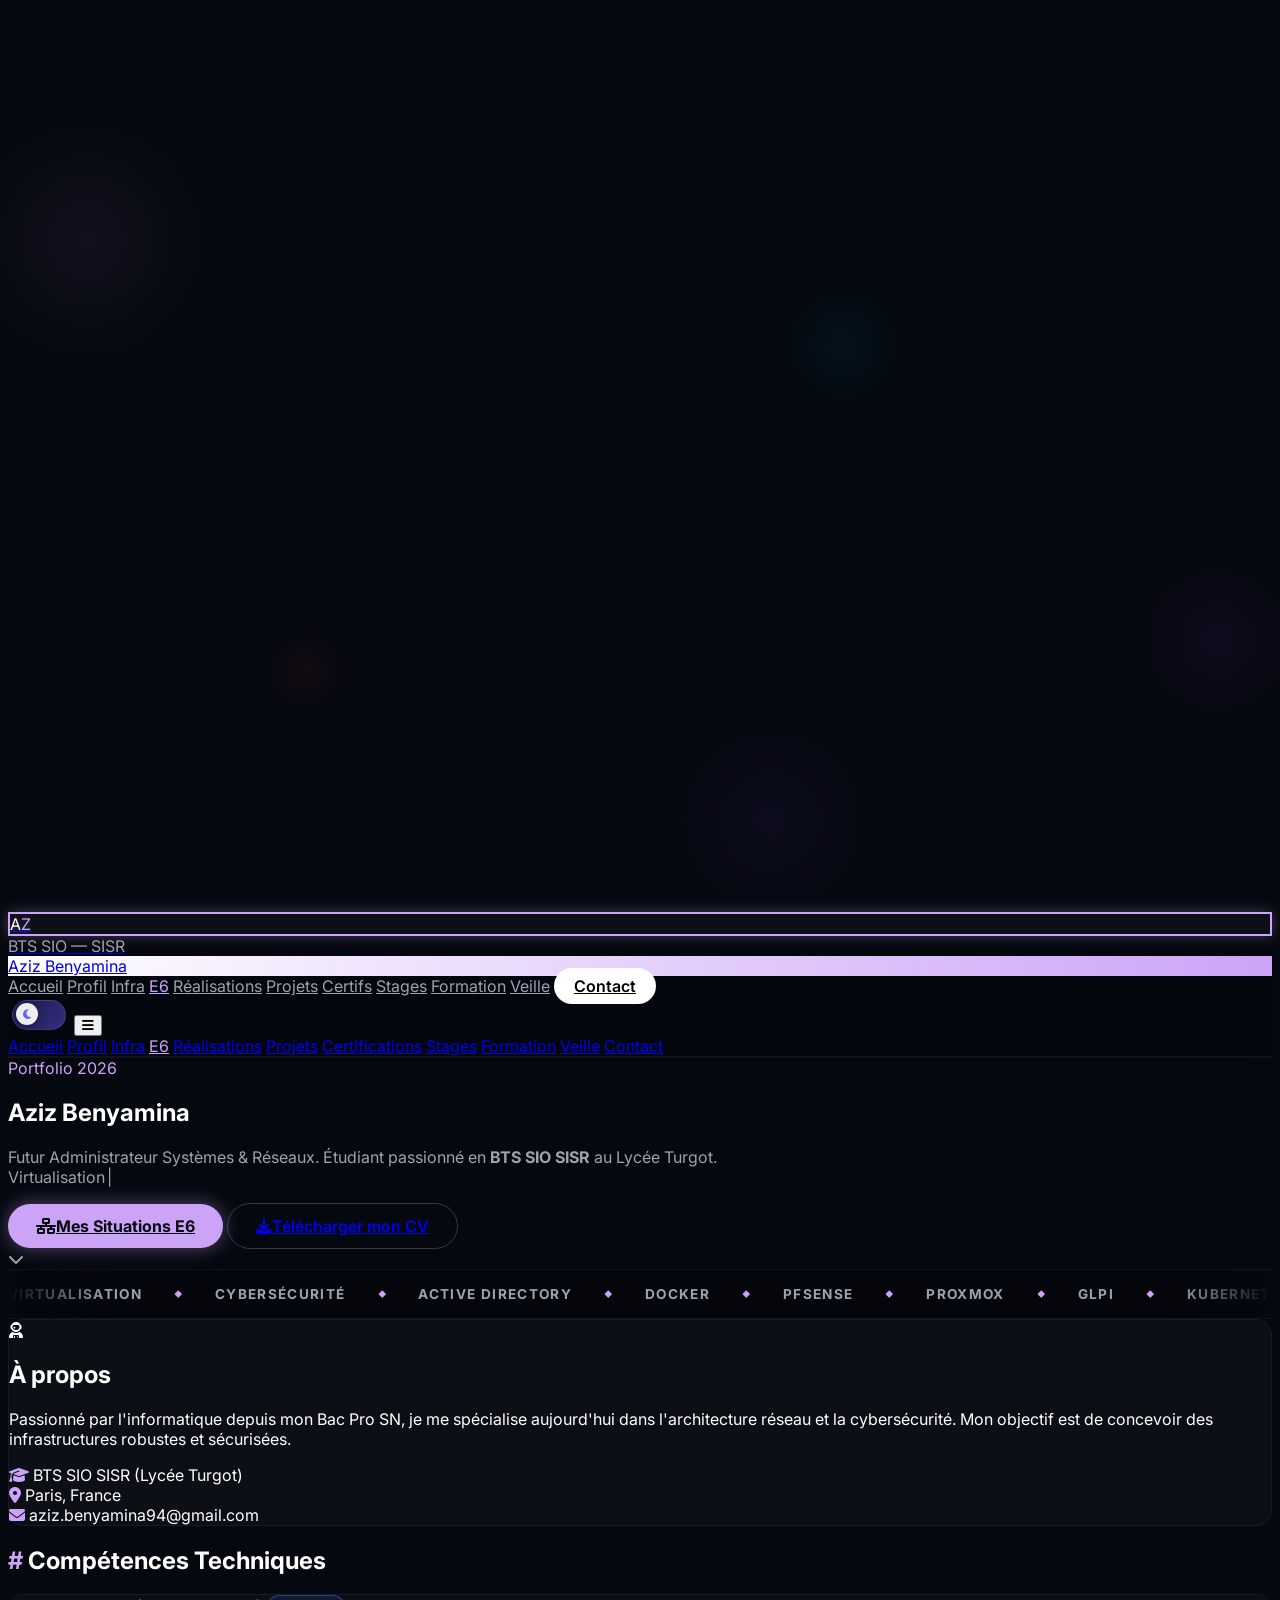
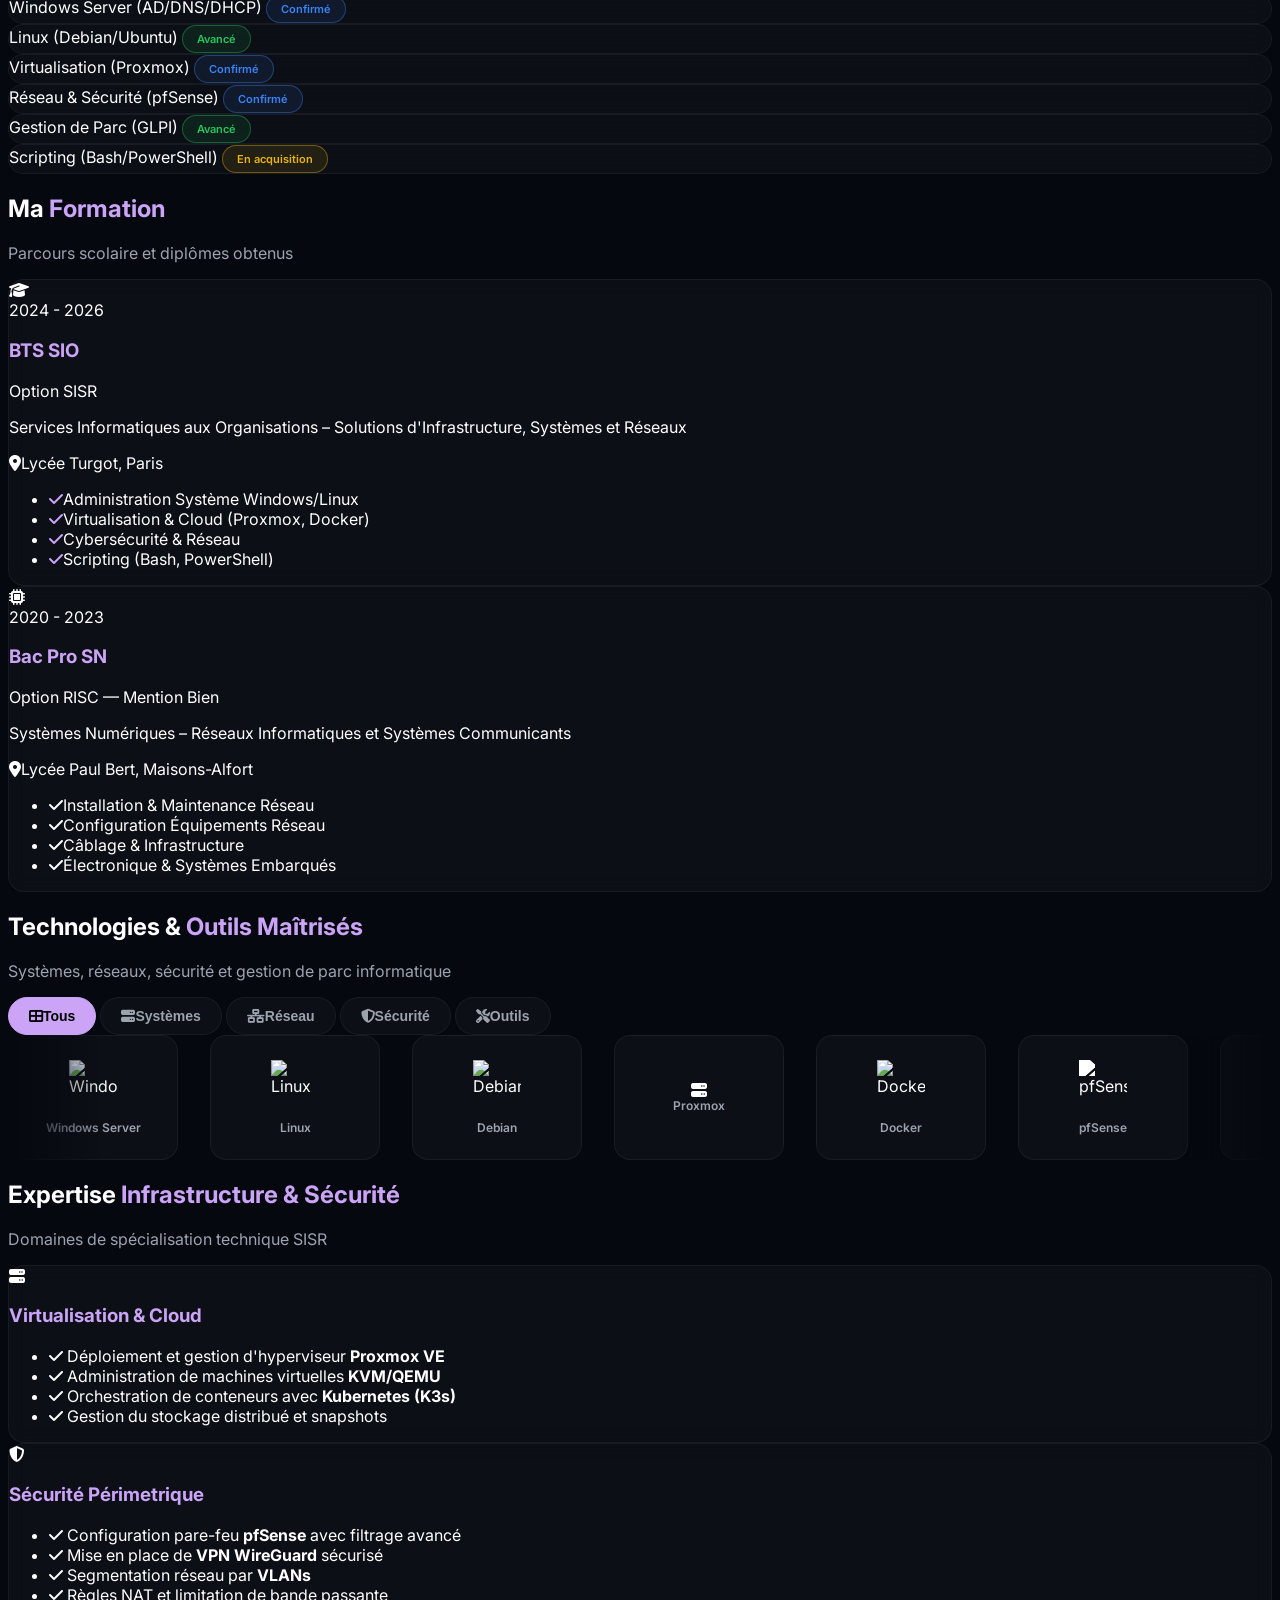
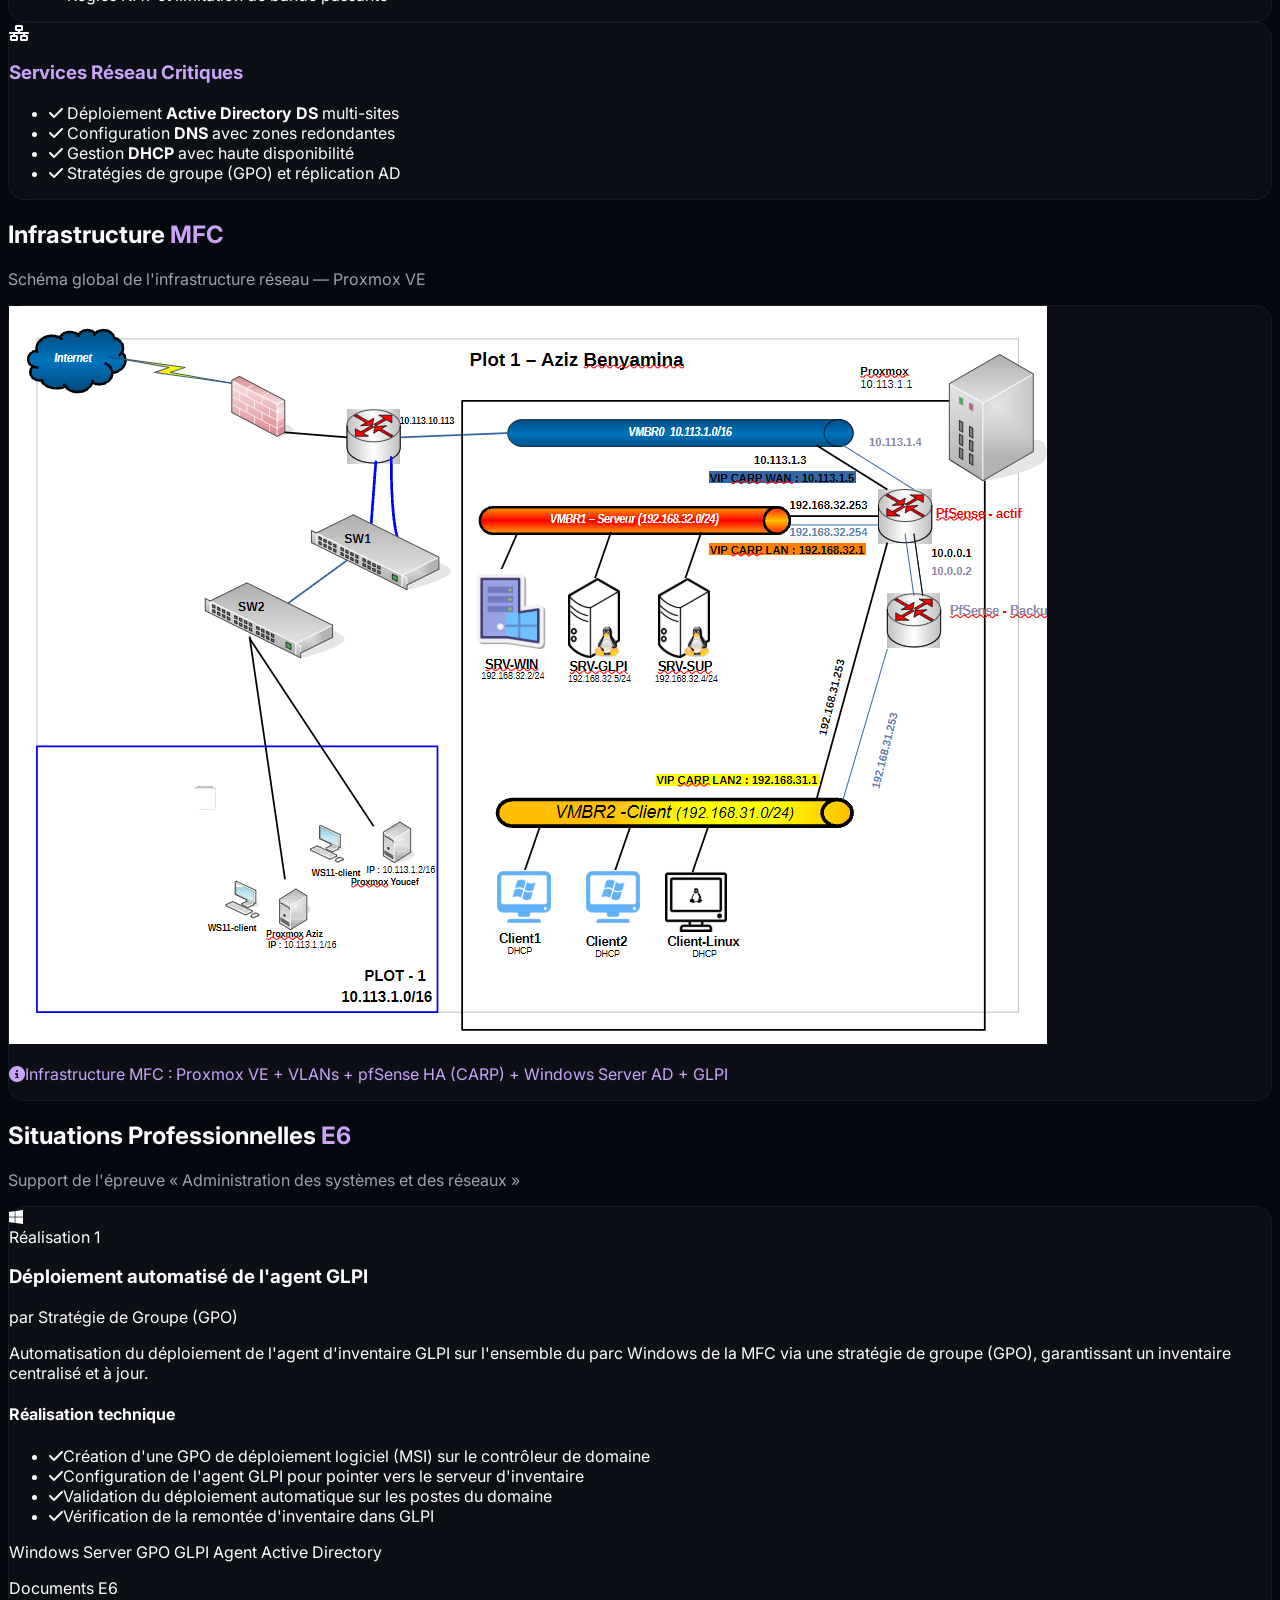
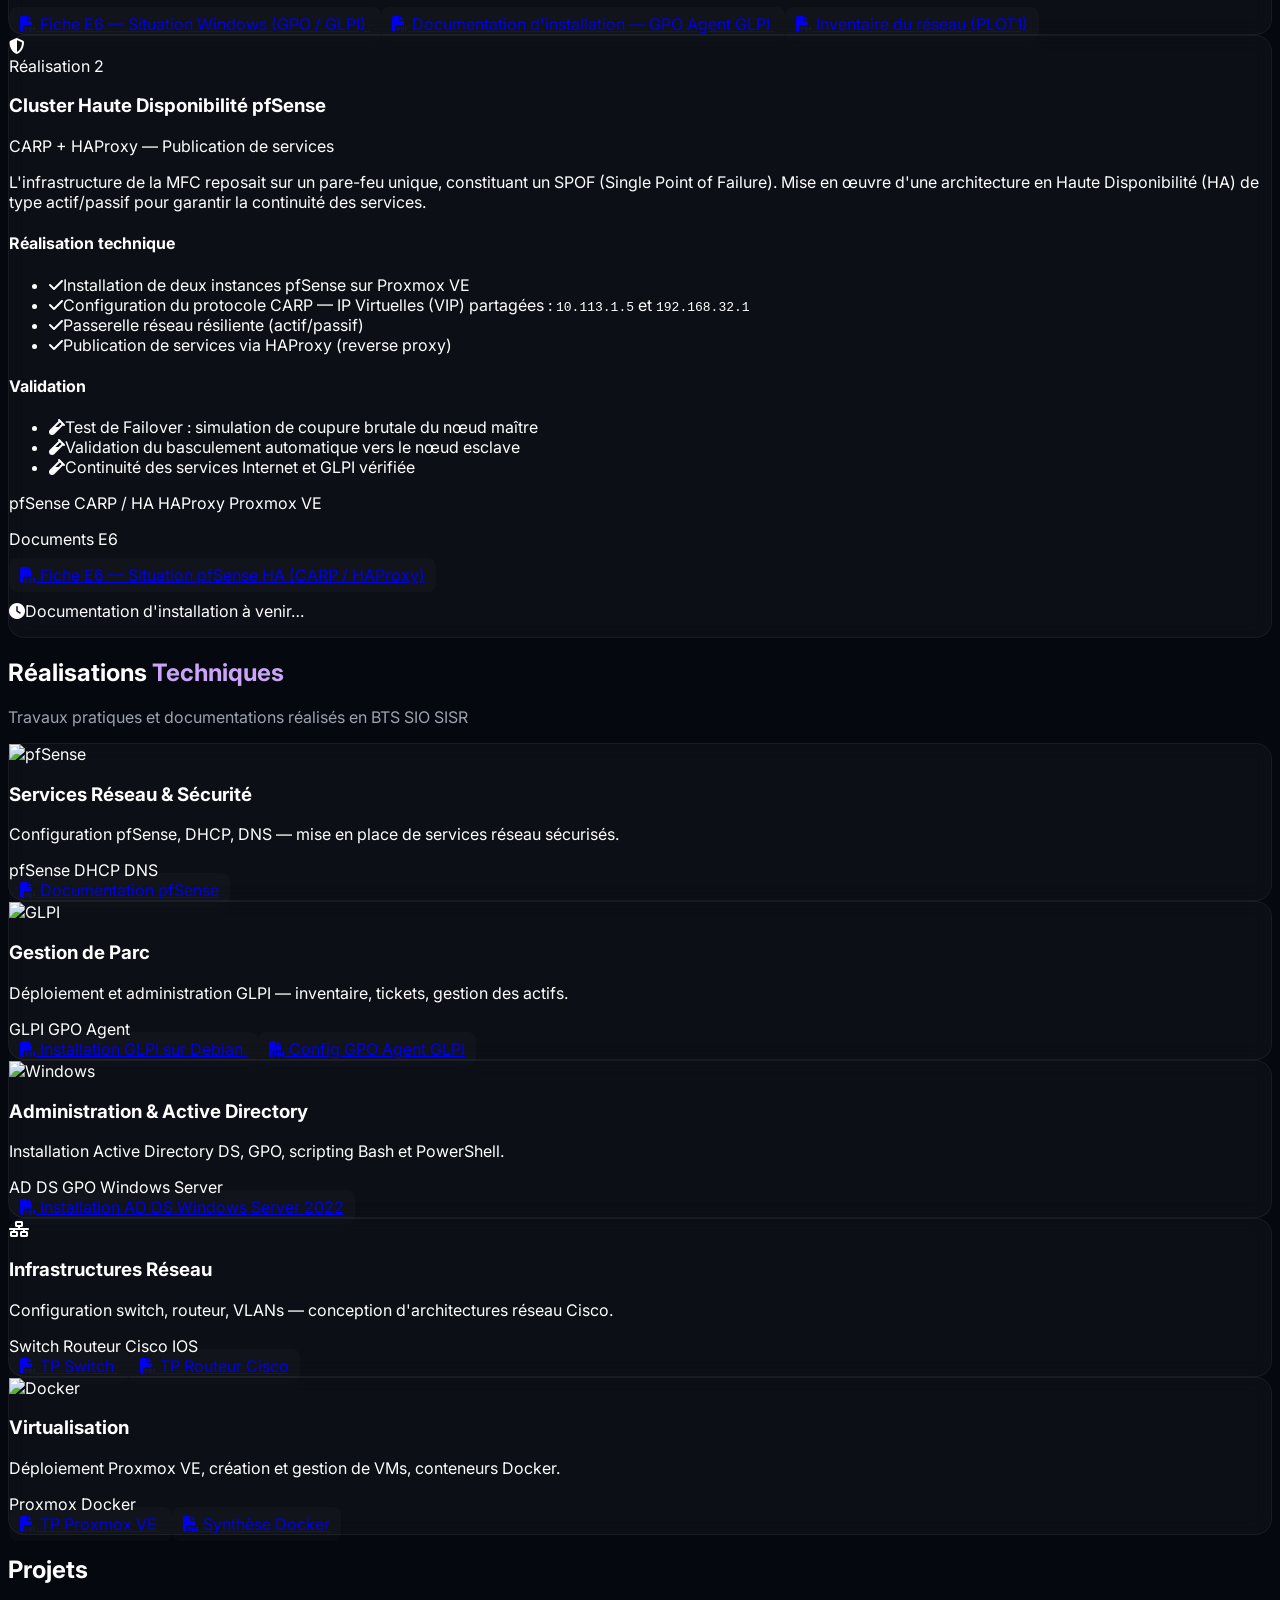
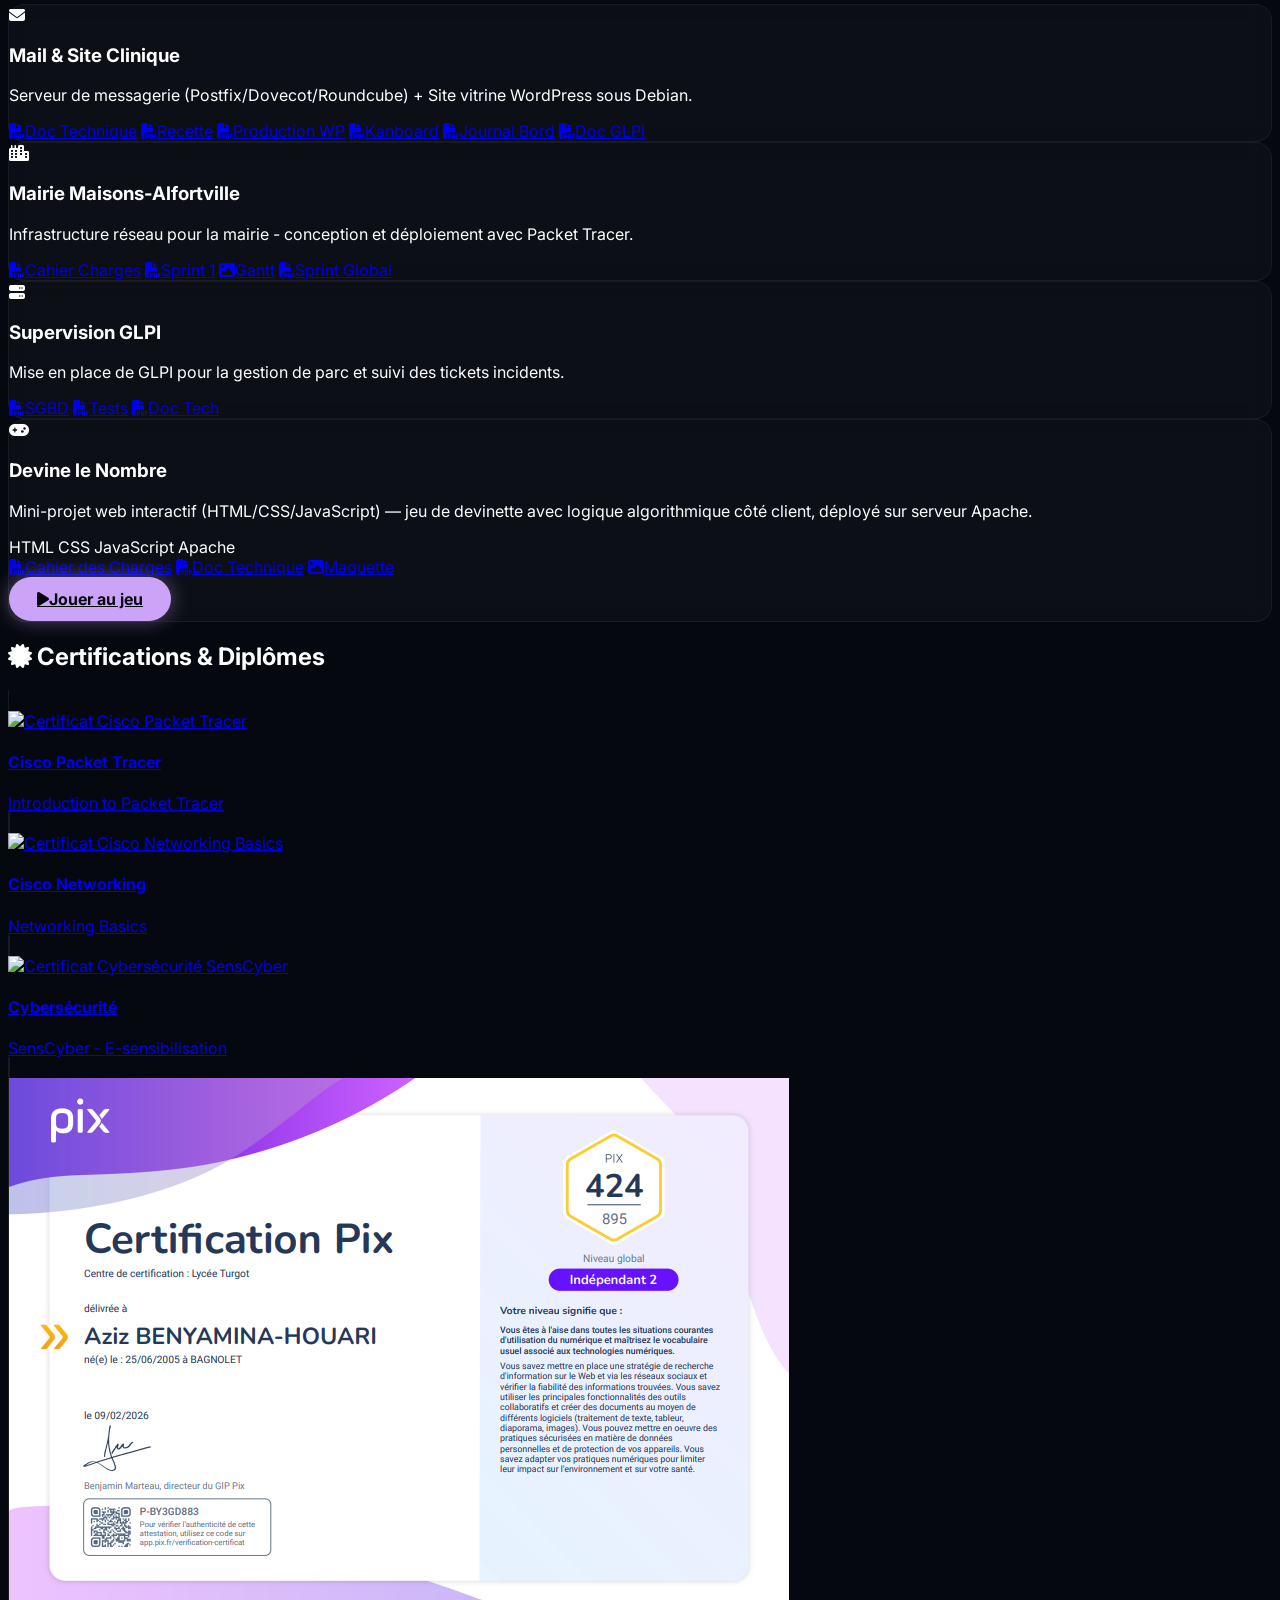
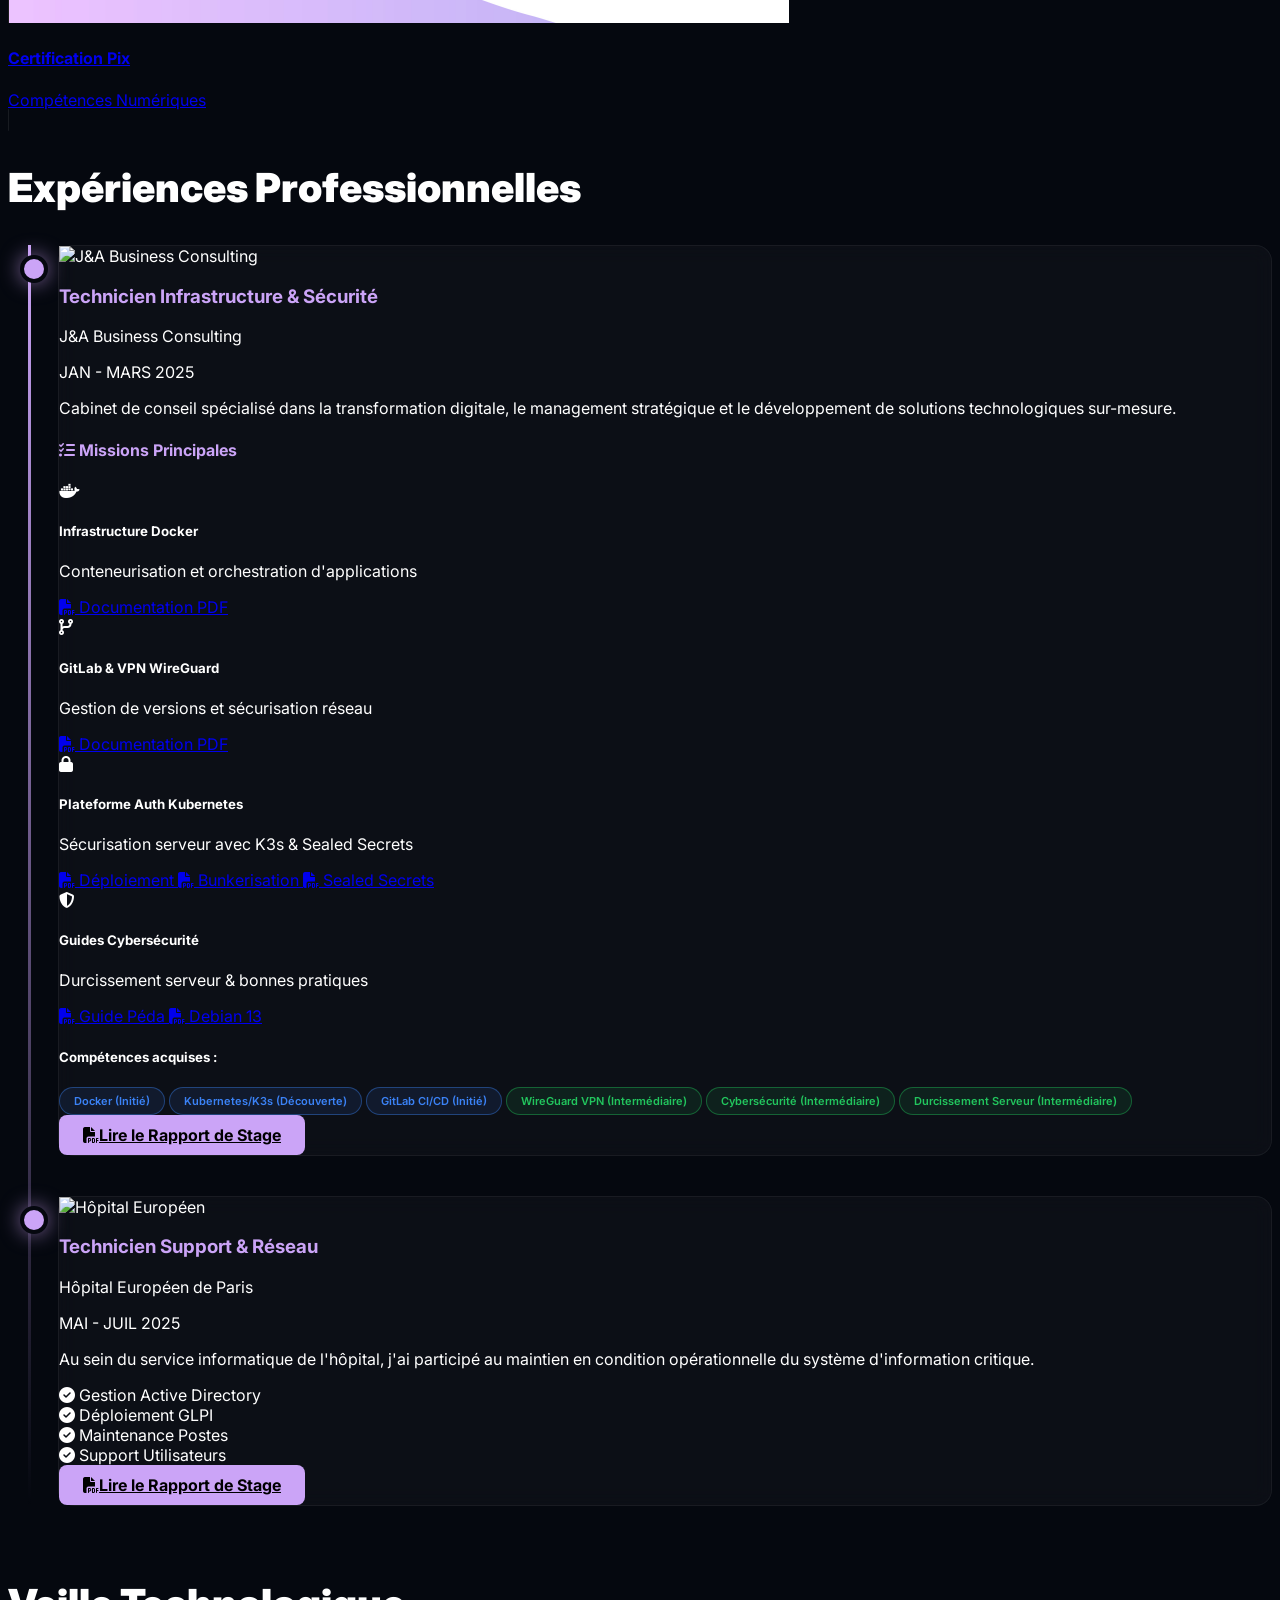
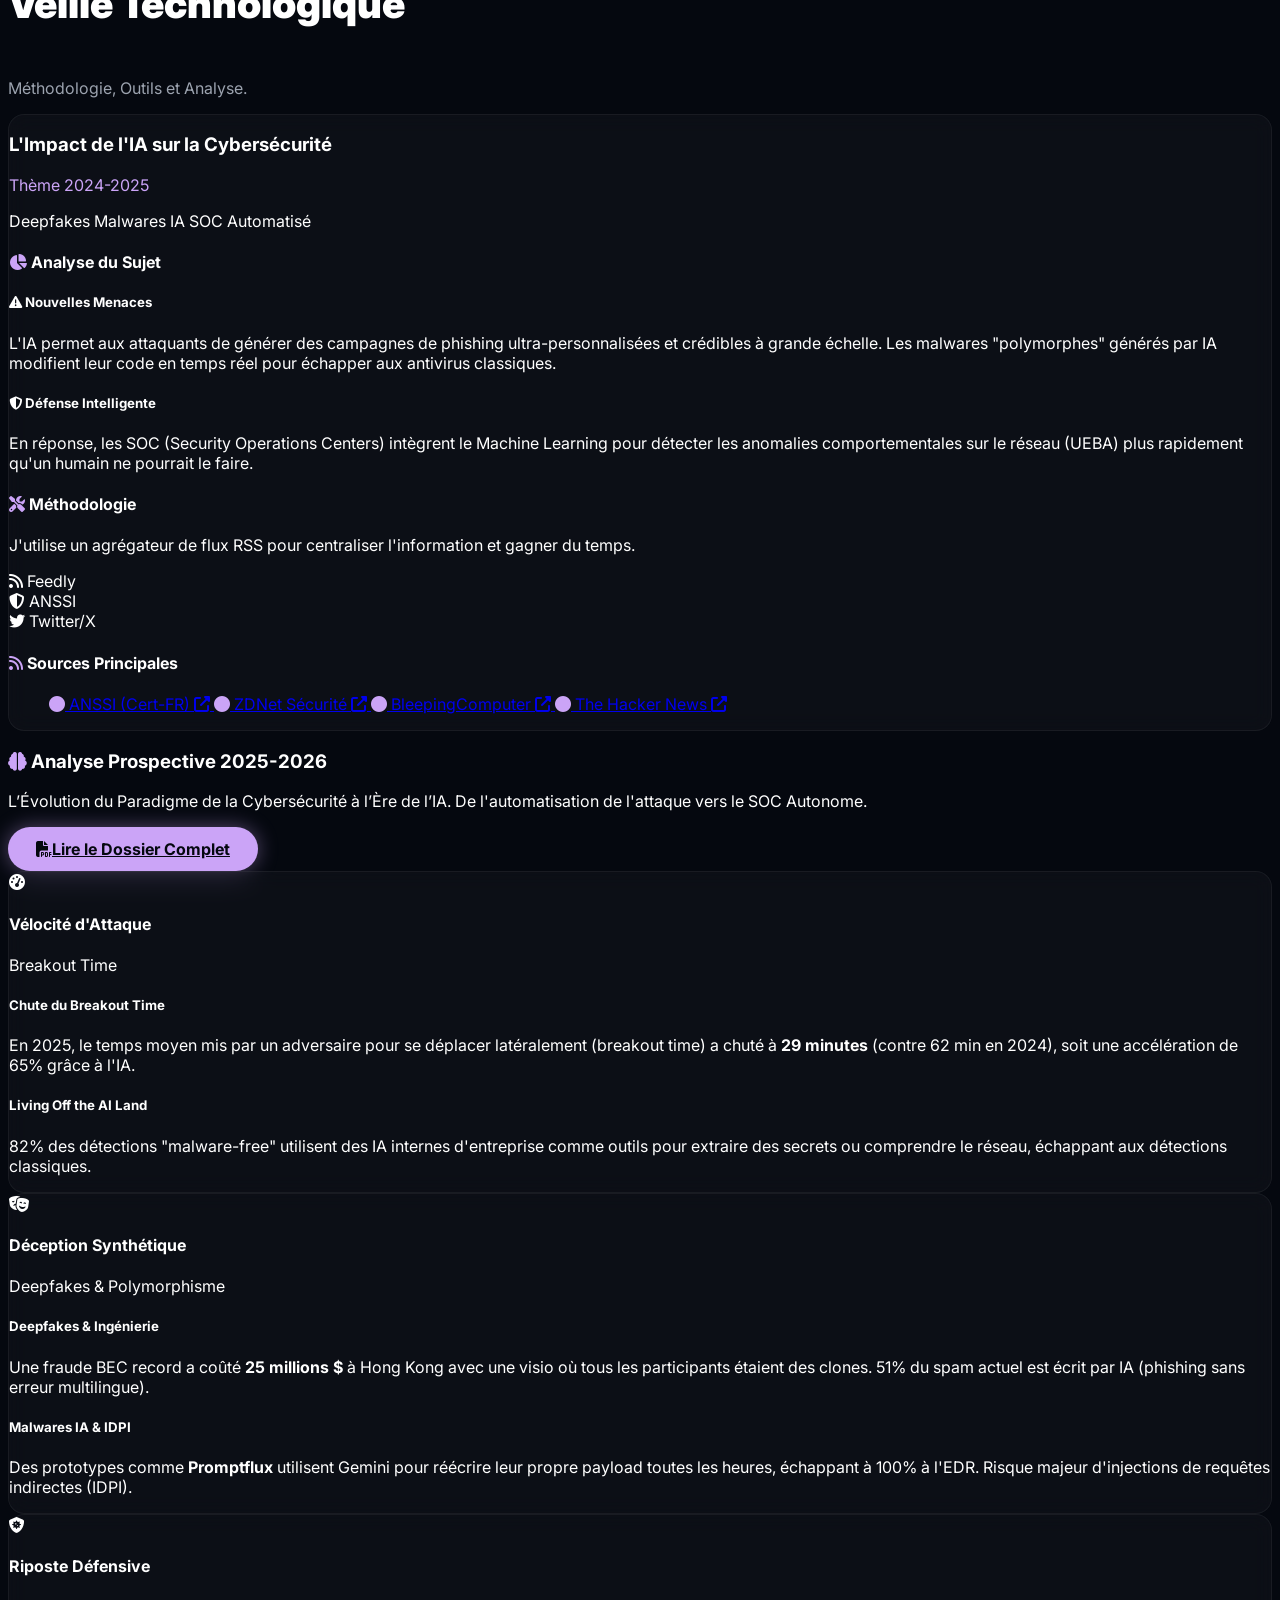
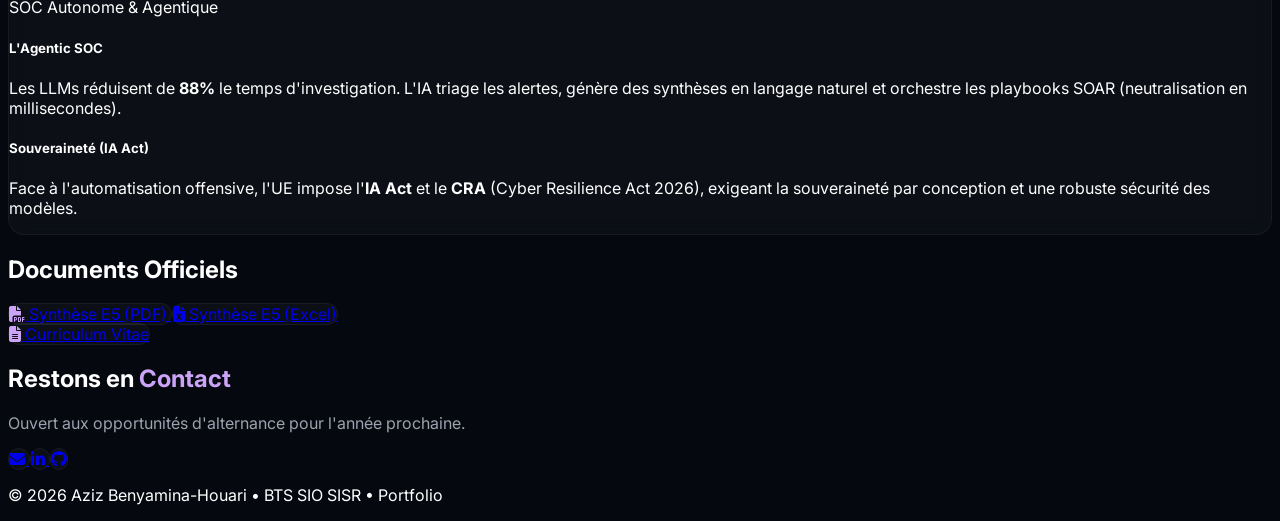
==== commit 18cbba23: "refonte E6: nouvelles situations pro (GPO GLPI + pfSense HA CARP) + infra en section séparée" ====
--- a/index.html
+++ b/index.html
@@ -60,7 +60,8 @@
       <nav class="hidden md:flex space-x-6 text-sm font-medium">
         <a href="#accueil" class="nav-link">Accueil</a>
         <a href="#profil" class="nav-link">Profil</a>
-        <a href="#e6" class="nav-link text-accent">E6 & Infra</a>
+        <a href="#infra" class="nav-link">Infra</a>
+        <a href="#e6" class="nav-link text-accent">E6</a>
         <a href="#tp" class="nav-link">Réalisations</a>
         <a href="#projets" class="nav-link">Projets</a>
         <a href="#certifications" class="nav-link">Certifs</a>
@@ -89,7 +90,8 @@
       class="hidden md:hidden flex flex-col items-center py-4 glass-nav absolute w-full border-t border-white/10">
       <a href="#accueil" onclick="toggleMenu()" class="py-3 w-full text-center hover:bg-white/5">Accueil</a>
       <a href="#profil" onclick="toggleMenu()" class="py-3 w-full text-center hover:bg-white/5">Profil</a>
-      <a href="#e6" onclick="toggleMenu()" class="py-3 w-full text-center hover:bg-white/5 text-accent">E6 & Infra</a>
+      <a href="#infra" onclick="toggleMenu()" class="py-3 w-full text-center hover:bg-white/5">Infra</a>
+      <a href="#e6" onclick="toggleMenu()" class="py-3 w-full text-center hover:bg-white/5 text-accent">E6</a>
       <a href="#tp" onclick="toggleMenu()" class="py-3 w-full text-center hover:bg-white/5">Réalisations</a>
       <a href="#projets" onclick="toggleMenu()" class="py-3 w-full text-center hover:bg-white/5">Projets</a>
       <a href="#certifications" onclick="toggleMenu()"
@@ -575,64 +577,132 @@
       </div>
     </section>
 
+    <!-- SECTION INFRASTRUCTURE -->
+    <section id="infra" class="py-24 bg-black/20">
+      <div class="container mx-auto px-6">
+        <div class="text-center mb-12" data-aos="fade-up">
+          <h2 class="text-4xl font-bold mb-4">Infrastructure <span class="text-accent">MFC</span></h2>
+          <p class="text-muted max-w-2xl mx-auto">Schéma global de l'infrastructure réseau — Proxmox VE</p>
+        </div>
+        <div class="glass-card p-1 border-accent/30 mx-auto max-w-5xl" data-aos="zoom-in">
+          <div class="bg-gray-900/80 rounded-lg p-4 relative min-h-[300px] flex items-center justify-center group">
+            <img src="E6/infra.png" alt="Schéma Infrastructure MFC"
+              class="max-h-[500px] w-auto rounded shadow-2xl">
+          </div>
+          <div class="p-4 text-center border-t border-white/5">
+            <p class="text-sm text-accent font-mono"><i class="fas fa-info-circle mr-2"></i>Infrastructure MFC : Proxmox VE + VLANs + pfSense HA (CARP) + Windows Server AD + GLPI</p>
+          </div>
+        </div>
+      </div>
+    </section>
+
+    <!-- SECTION E6 -->
     <section id="e6" class="py-24">
       <div class="container mx-auto px-6">
         <div class="text-center mb-16" data-aos="fade-up">
           <h2 class="text-4xl font-bold mb-4">Situations Professionnelles <span class="text-accent">E6</span></h2>
-          <p class="text-muted">Support de l'épreuve "Administration des systèmes et des réseaux".</p>
-        </div>
-
-        <div class="glass-card p-1 mb-16 border-accent/30 mx-auto max-w-5xl" data-aos="zoom-in">
-          <div class="bg-gray-900/80 rounded-lg p-4 relative min-h-[300px] flex items-center justify-center group">
-            <img src="images/infra_sisr2.png" alt="Schéma Infrastructure"
-              class="max-h-[500px] w-auto rounded shadow-2xl">
-
-          </div>
-          <div class="p-4 text-center border-t border-white/5">
-            <p class="text-sm text-accent font-mono"><i class="fas fa-info-circle mr-2"></i>Infrastructure hybride :
-              Proxmox VE + VLANs + pfSense + Windows Server AD</p>
-          </div>
-        </div>
-
+          <p class="text-muted max-w-2xl mx-auto">Support de l'épreuve « Administration des systèmes et des réseaux »</p>
+        </div>
+
+        <!-- Deux réalisations E6 -->
         <div class="grid lg:grid-cols-2 gap-8">
-          <div class="glass-card p-8 hover:border-accent/50 transition-colors" data-aos="fade-right">
+
+          <!-- RÉALISATION 1 : GPO / GLPI Agent (Windows) -->
+          <div class="glass-card p-8 hover:border-accent/50 transition-colors relative overflow-hidden" data-aos="fade-right">
+            <div class="absolute top-0 right-0 w-32 h-32 bg-blue-500/5 rounded-full -translate-y-1/2 translate-x-1/2"></div>
             <div class="flex items-start justify-between mb-6">
               <div class="bg-blue-500/20 p-3 rounded-lg text-blue-400"><i class="fab fa-windows text-3xl"></i></div>
-              <span class="text-xs font-bold border border-blue-500/30 text-blue-400 px-2 py-1 rounded">Réalisation
-                1</span>
-            </div>
-            <h3 class="text-2xl font-bold mb-2">Active Directory & DNS</h3>
-            <p class="text-gray-400 text-sm mb-6">
-              Déploiement d'une infrastructure de gestion des identités centralisée sous Windows Server 2022.
+              <span class="text-xs font-bold border border-blue-500/30 text-blue-400 px-2 py-1 rounded">Réalisation 1</span>
+            </div>
+            <h3 class="text-xl font-bold mb-1 text-white">Déploiement automatisé de l'agent GLPI</h3>
+            <p class="text-xs text-blue-400 font-mono mb-4">par Stratégie de Groupe (GPO)</p>
+            <p class="text-gray-400 text-sm mb-5">
+              Automatisation du déploiement de l'agent d'inventaire GLPI sur l'ensemble du parc Windows de la MFC via une stratégie de groupe (GPO), garantissant un inventaire centralisé et à jour.
             </p>
-            <ul class="space-y-2 text-sm text-gray-300 mb-6">
-              <li><i class="fas fa-check text-accent mr-2"></i>Installation Forêt AD DS</li>
-              <li><i class="fas fa-check text-accent mr-2"></i>Configuration DNS & DHCP</li>
-              <li><i class="fas fa-check text-accent mr-2"></i>Jonction Client Windows 11</li>
-            </ul>
-            <a href="docs/Fiche_E6_Windows.pdf" target="_blank" class="btn-outline w-full text-center block">Voir la
-              Fiche E6 (PDF)</a>
-          </div>
-
-          <div class="glass-card p-8 hover:border-accent/50 transition-colors" data-aos="fade-left">
+
+            <div class="mb-5">
+              <h4 class="text-xs uppercase tracking-wider text-gray-500 mb-3 font-semibold">Réalisation technique</h4>
+              <ul class="space-y-2 text-sm text-gray-300">
+                <li class="flex items-start gap-2"><i class="fas fa-check text-blue-400 mt-0.5"></i><span>Création d'une GPO de déploiement logiciel (MSI) sur le contrôleur de domaine</span></li>
+                <li class="flex items-start gap-2"><i class="fas fa-check text-blue-400 mt-0.5"></i><span>Configuration de l'agent GLPI pour pointer vers le serveur d'inventaire</span></li>
+                <li class="flex items-start gap-2"><i class="fas fa-check text-blue-400 mt-0.5"></i><span>Validation du déploiement automatique sur les postes du domaine</span></li>
+                <li class="flex items-start gap-2"><i class="fas fa-check text-blue-400 mt-0.5"></i><span>Vérification de la remontée d'inventaire dans GLPI</span></li>
+              </ul>
+            </div>
+
+            <div class="flex flex-wrap gap-2 mb-6">
+              <span class="px-2 py-1 rounded bg-blue-500/10 text-blue-400 text-[10px] border border-blue-500/20">Windows Server</span>
+              <span class="px-2 py-1 rounded bg-purple-500/10 text-purple-400 text-[10px] border border-purple-500/20">GPO</span>
+              <span class="px-2 py-1 rounded bg-cyan-500/10 text-cyan-400 text-[10px] border border-cyan-500/20">GLPI Agent</span>
+              <span class="px-2 py-1 rounded bg-green-500/10 text-green-400 text-[10px] border border-green-500/20">Active Directory</span>
+            </div>
+
+            <div class="space-y-2 border-t border-white/5 pt-4">
+              <p class="text-[10px] uppercase tracking-wider text-gray-500 font-semibold mb-2">Documents E6</p>
+              <a href="E6/E6_WinAzizBenyamina.pdf" target="_blank"
+                class="tp-doc-link flex items-center gap-2 text-xs text-blue-400 hover:text-blue-300 transition-colors">
+                <i class="fas fa-file-pdf"></i> Fiche E6 — Situation Windows (GPO / GLPI)
+              </a>
+              <a href="E6/Doc_GPO (1).pdf" target="_blank"
+                class="tp-doc-link flex items-center gap-2 text-xs text-purple-400 hover:text-purple-300 transition-colors">
+                <i class="fas fa-file-pdf"></i> Documentation d'installation — GPO Agent GLPI
+              </a>
+              <a href="E6/INVENTAIRE PLOT1.pdf" target="_blank"
+                class="tp-doc-link flex items-center gap-2 text-xs text-cyan-400 hover:text-cyan-300 transition-colors">
+                <i class="fas fa-file-pdf"></i> Inventaire du réseau (PLOT1)
+              </a>
+            </div>
+          </div>
+
+          <!-- RÉALISATION 2 : pfSense HA CARP + HAProxy -->
+          <div class="glass-card p-8 hover:border-accent/50 transition-colors relative overflow-hidden" data-aos="fade-left">
+            <div class="absolute top-0 right-0 w-32 h-32 bg-orange-500/5 rounded-full -translate-y-1/2 translate-x-1/2"></div>
             <div class="flex items-start justify-between mb-6">
-              <div class="bg-orange-500/20 p-3 rounded-lg text-orange-400"><i class="fas fa-shield-alt text-3xl"></i>
-              </div>
-              <span class="text-xs font-bold border border-orange-500/30 text-orange-400 px-2 py-1 rounded">Réalisation
-                2</span>
-            </div>
-            <h3 class="text-2xl font-bold mb-2">Sécurité pfSense</h3>
-            <p class="text-gray-400 text-sm mb-6">
-              Sécurisation du réseau local et gestion des flux entrants/sortants via un pare-feu dédié.
+              <div class="bg-orange-500/20 p-3 rounded-lg text-orange-400"><i class="fas fa-shield-alt text-3xl"></i></div>
+              <span class="text-xs font-bold border border-orange-500/30 text-orange-400 px-2 py-1 rounded">Réalisation 2</span>
+            </div>
+            <h3 class="text-xl font-bold mb-1 text-white">Cluster Haute Disponibilité pfSense</h3>
+            <p class="text-xs text-orange-400 font-mono mb-4">CARP + HAProxy — Publication de services</p>
+            <p class="text-gray-400 text-sm mb-5">
+              L'infrastructure de la MFC reposait sur un pare-feu unique, constituant un SPOF (Single Point of Failure). Mise en œuvre d'une architecture en Haute Disponibilité (HA) de type actif/passif pour garantir la continuité des services.
             </p>
-            <ul class="space-y-2 text-sm text-gray-300 mb-6">
-              <li><i class="fas fa-check text-accent mr-2"></i>Segmentation Réseau</li>
-              <li><i class="fas fa-check text-accent mr-2"></i>Filtrage & NAT</li>
-              <li><i class="fas fa-check text-accent mr-2"></i>Règles ICMP & Web</li>
-            </ul>
-            <a href="docs/Fiche_E6_pfSense.pdf" target="_blank" class="btn-outline w-full text-center block">Voir la
-              Fiche E6 (PDF)</a>
-          </div>
+
+            <div class="mb-5">
+              <h4 class="text-xs uppercase tracking-wider text-gray-500 mb-3 font-semibold">Réalisation technique</h4>
+              <ul class="space-y-2 text-sm text-gray-300">
+                <li class="flex items-start gap-2"><i class="fas fa-check text-orange-400 mt-0.5"></i><span>Installation de deux instances pfSense sur Proxmox VE</span></li>
+                <li class="flex items-start gap-2"><i class="fas fa-check text-orange-400 mt-0.5"></i><span>Configuration du protocole CARP — IP Virtuelles (VIP) partagées : <code class="text-orange-300 bg-orange-500/10 px-1 rounded text-[11px]">10.113.1.5</code> et <code class="text-orange-300 bg-orange-500/10 px-1 rounded text-[11px]">192.168.32.1</code></span></li>
+                <li class="flex items-start gap-2"><i class="fas fa-check text-orange-400 mt-0.5"></i><span>Passerelle réseau résiliente (actif/passif)</span></li>
+                <li class="flex items-start gap-2"><i class="fas fa-check text-orange-400 mt-0.5"></i><span>Publication de services via HAProxy (reverse proxy)</span></li>
+              </ul>
+            </div>
+
+            <div class="mb-5">
+              <h4 class="text-xs uppercase tracking-wider text-gray-500 mb-3 font-semibold">Validation</h4>
+              <ul class="space-y-2 text-sm text-gray-300">
+                <li class="flex items-start gap-2"><i class="fas fa-vial text-yellow-400 mt-0.5"></i><span>Test de Failover : simulation de coupure brutale du nœud maître</span></li>
+                <li class="flex items-start gap-2"><i class="fas fa-vial text-yellow-400 mt-0.5"></i><span>Validation du basculement automatique vers le nœud esclave</span></li>
+                <li class="flex items-start gap-2"><i class="fas fa-vial text-yellow-400 mt-0.5"></i><span>Continuité des services Internet et GLPI vérifiée</span></li>
+              </ul>
+            </div>
+
+            <div class="flex flex-wrap gap-2 mb-6">
+              <span class="px-2 py-1 rounded bg-orange-500/10 text-orange-400 text-[10px] border border-orange-500/20">pfSense</span>
+              <span class="px-2 py-1 rounded bg-red-500/10 text-red-400 text-[10px] border border-red-500/20">CARP / HA</span>
+              <span class="px-2 py-1 rounded bg-yellow-500/10 text-yellow-400 text-[10px] border border-yellow-500/20">HAProxy</span>
+              <span class="px-2 py-1 rounded bg-teal-500/10 text-teal-400 text-[10px] border border-teal-500/20">Proxmox VE</span>
+            </div>
+
+            <div class="space-y-2 border-t border-white/5 pt-4">
+              <p class="text-[10px] uppercase tracking-wider text-gray-500 font-semibold mb-2">Documents E6</p>
+              <a href="E6/E6_pfsense.pdf" target="_blank"
+                class="tp-doc-link flex items-center gap-2 text-xs text-orange-400 hover:text-orange-300 transition-colors">
+                <i class="fas fa-file-pdf"></i> Fiche E6 — Situation pfSense HA (CARP / HAProxy)
+              </a>
+              <p class="text-[10px] text-gray-500 italic mt-2"><i class="fas fa-clock mr-1"></i>Documentation d'installation à venir…</p>
+            </div>
+          </div>
+
         </div>
       </div>
     </section>
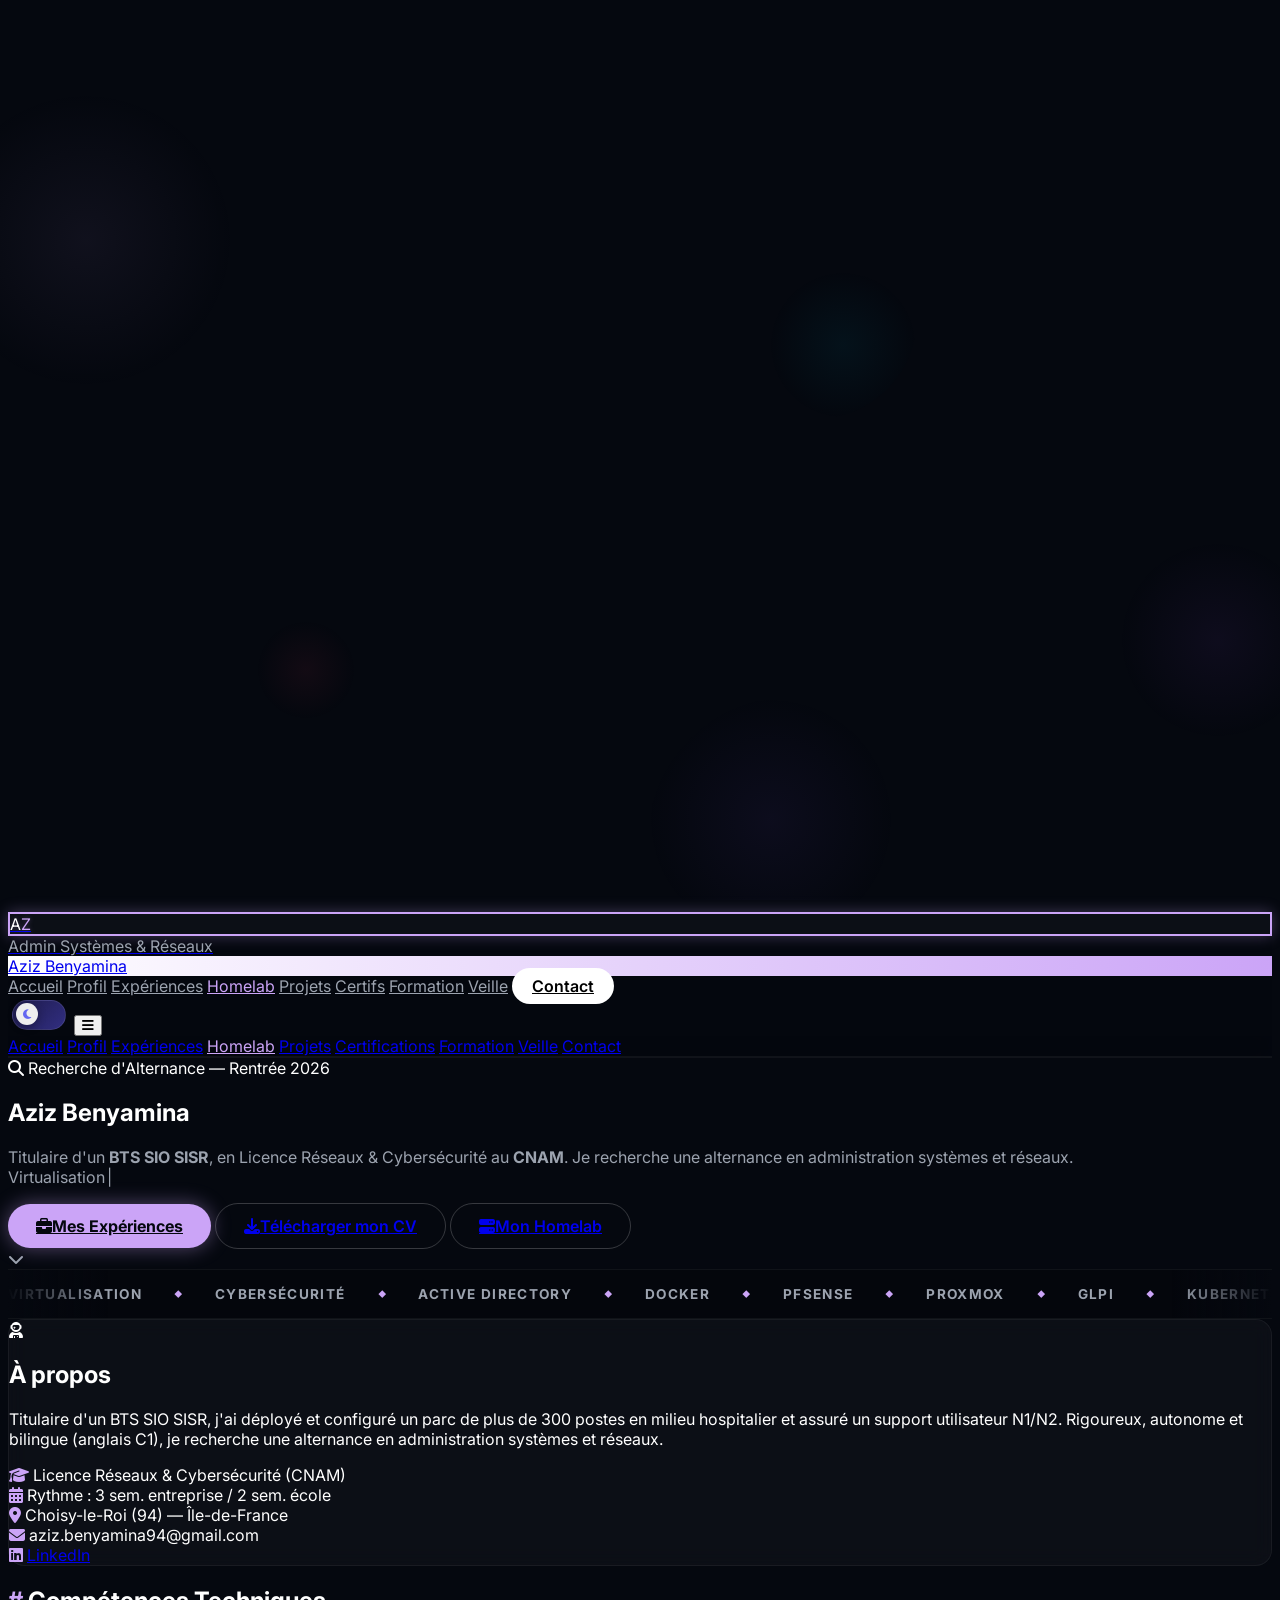
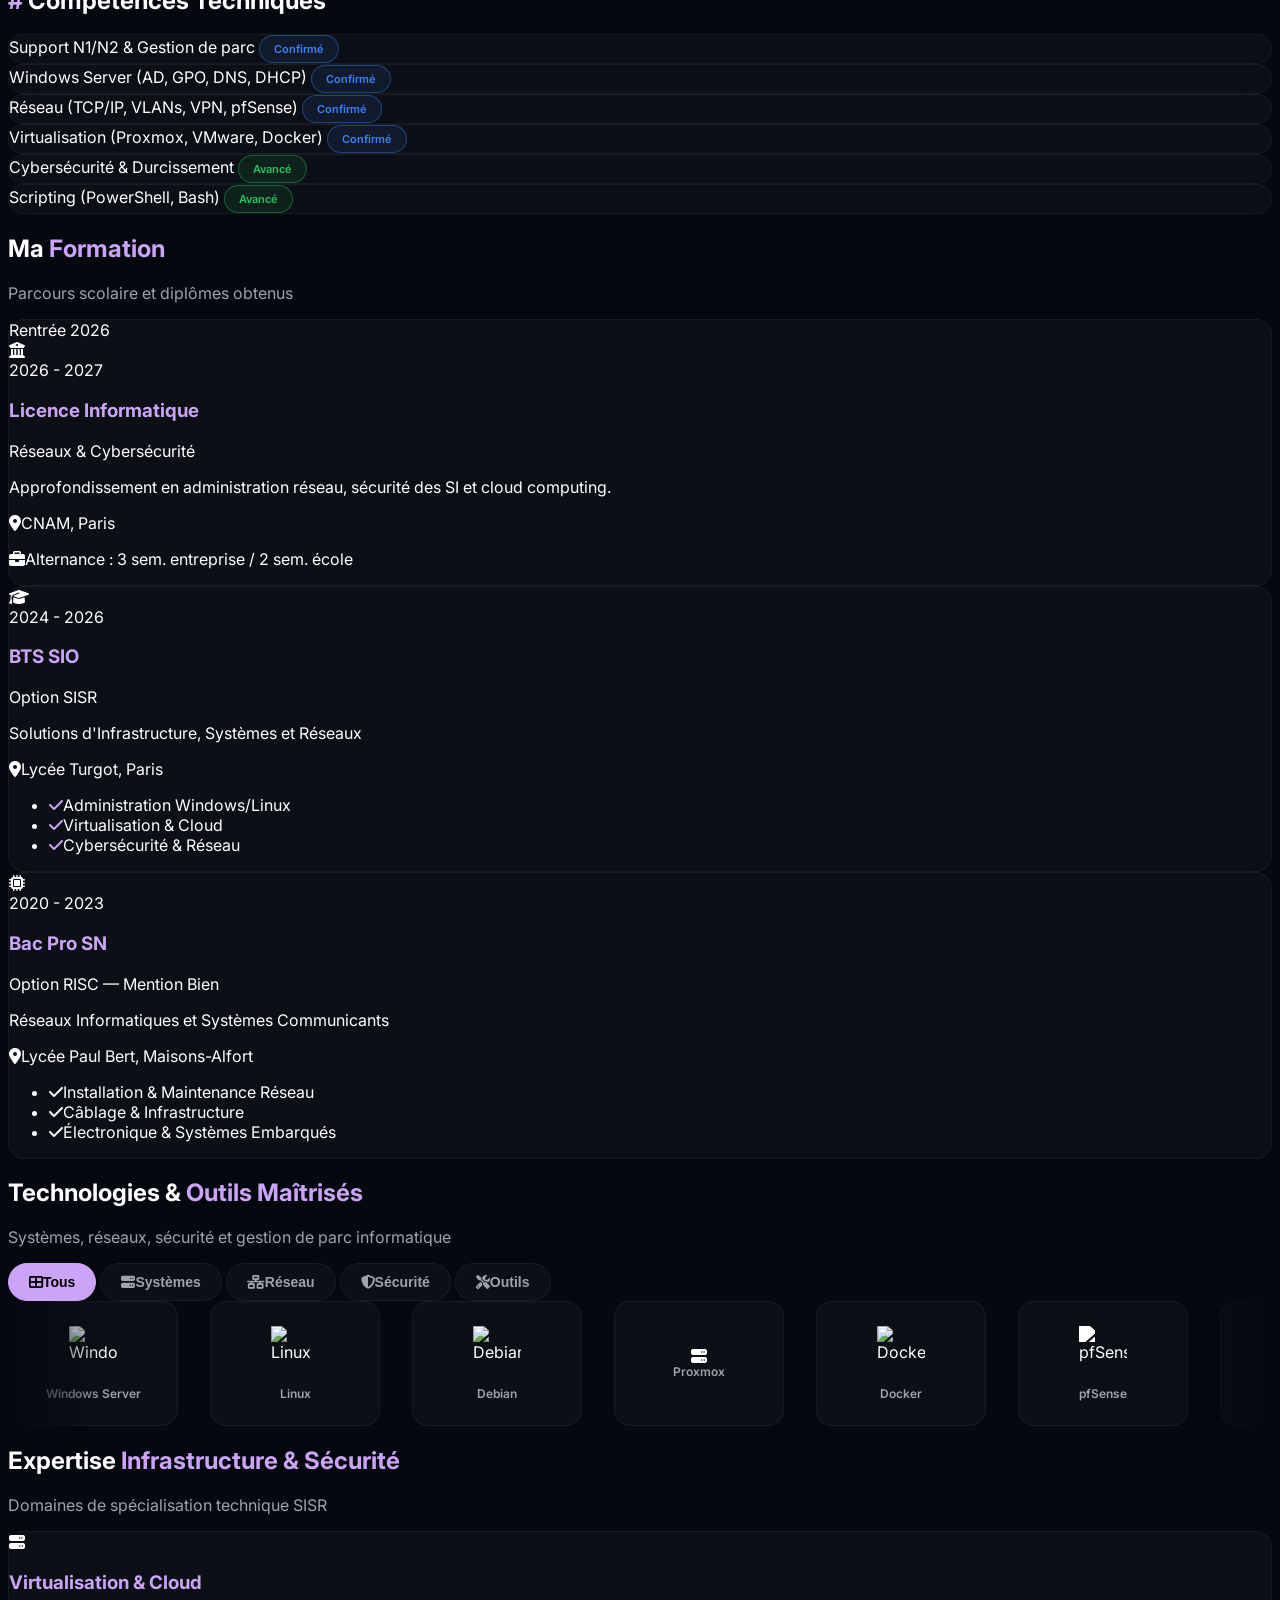
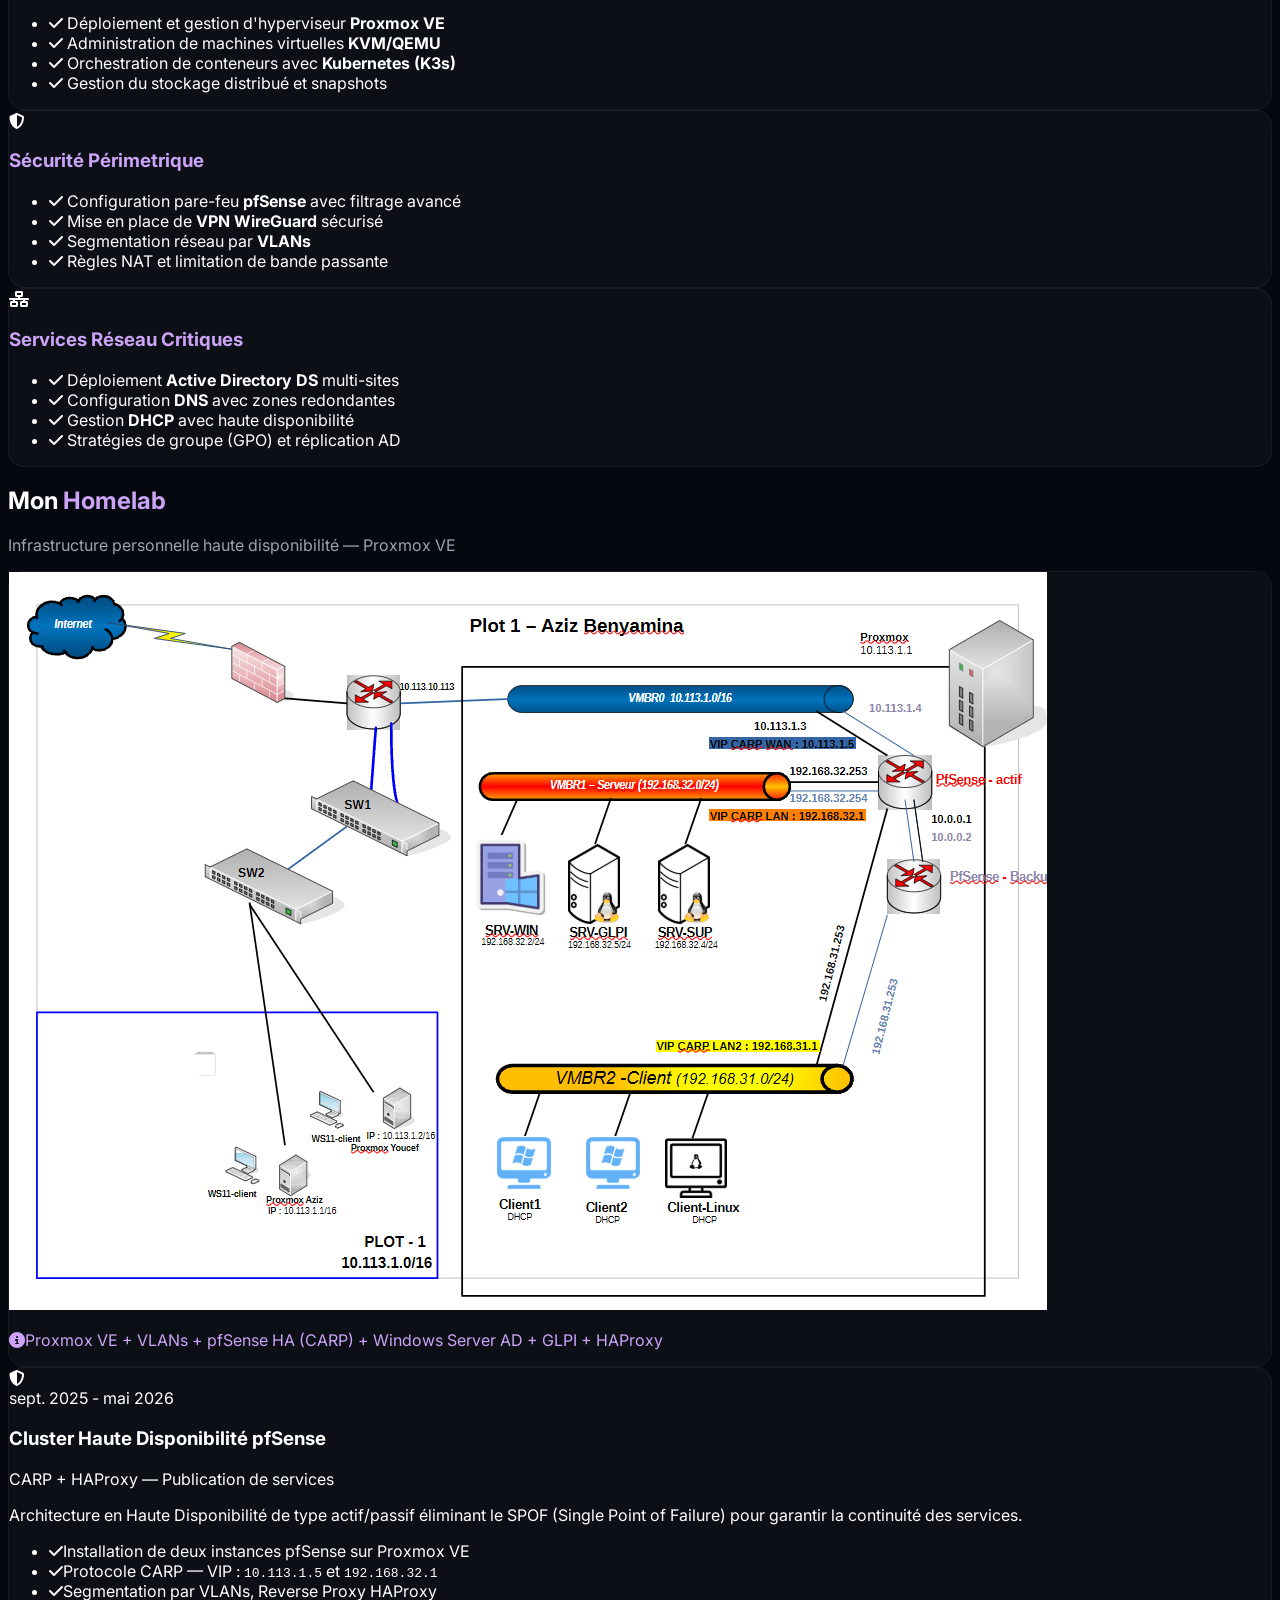
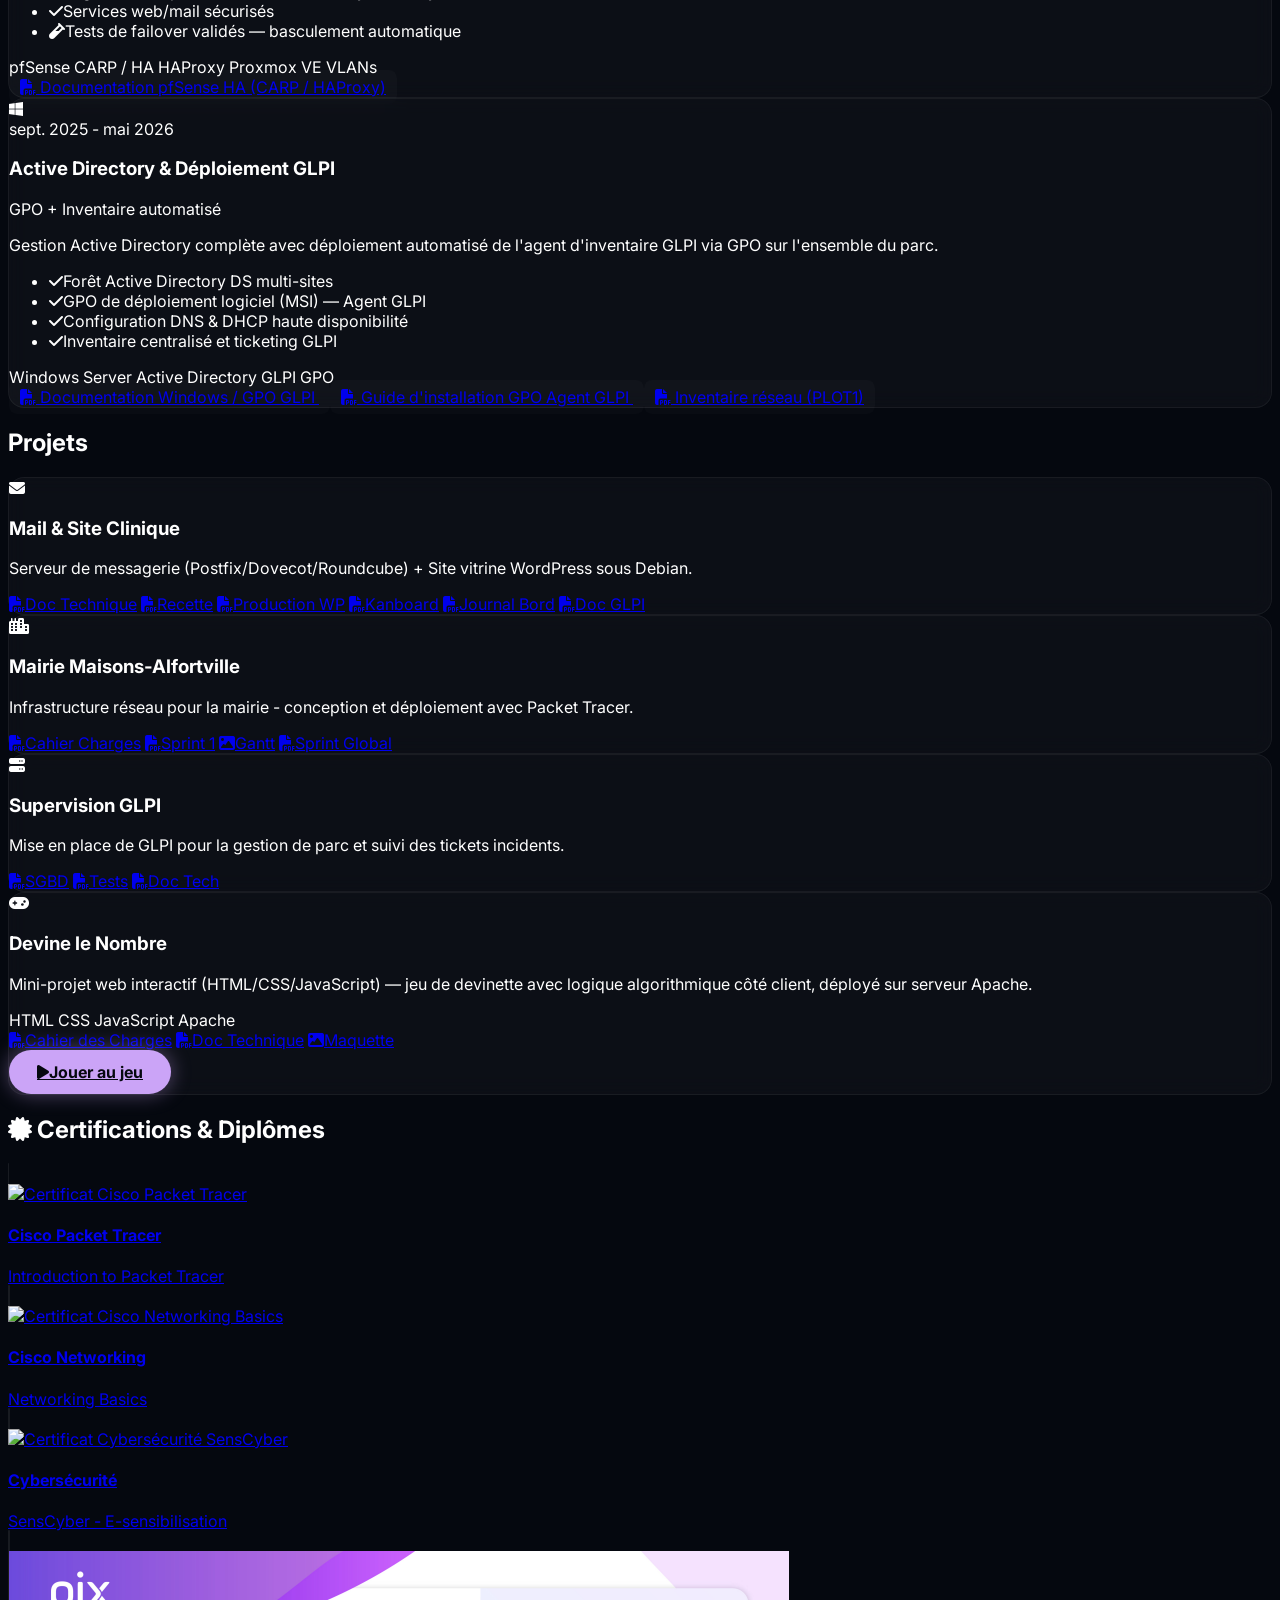
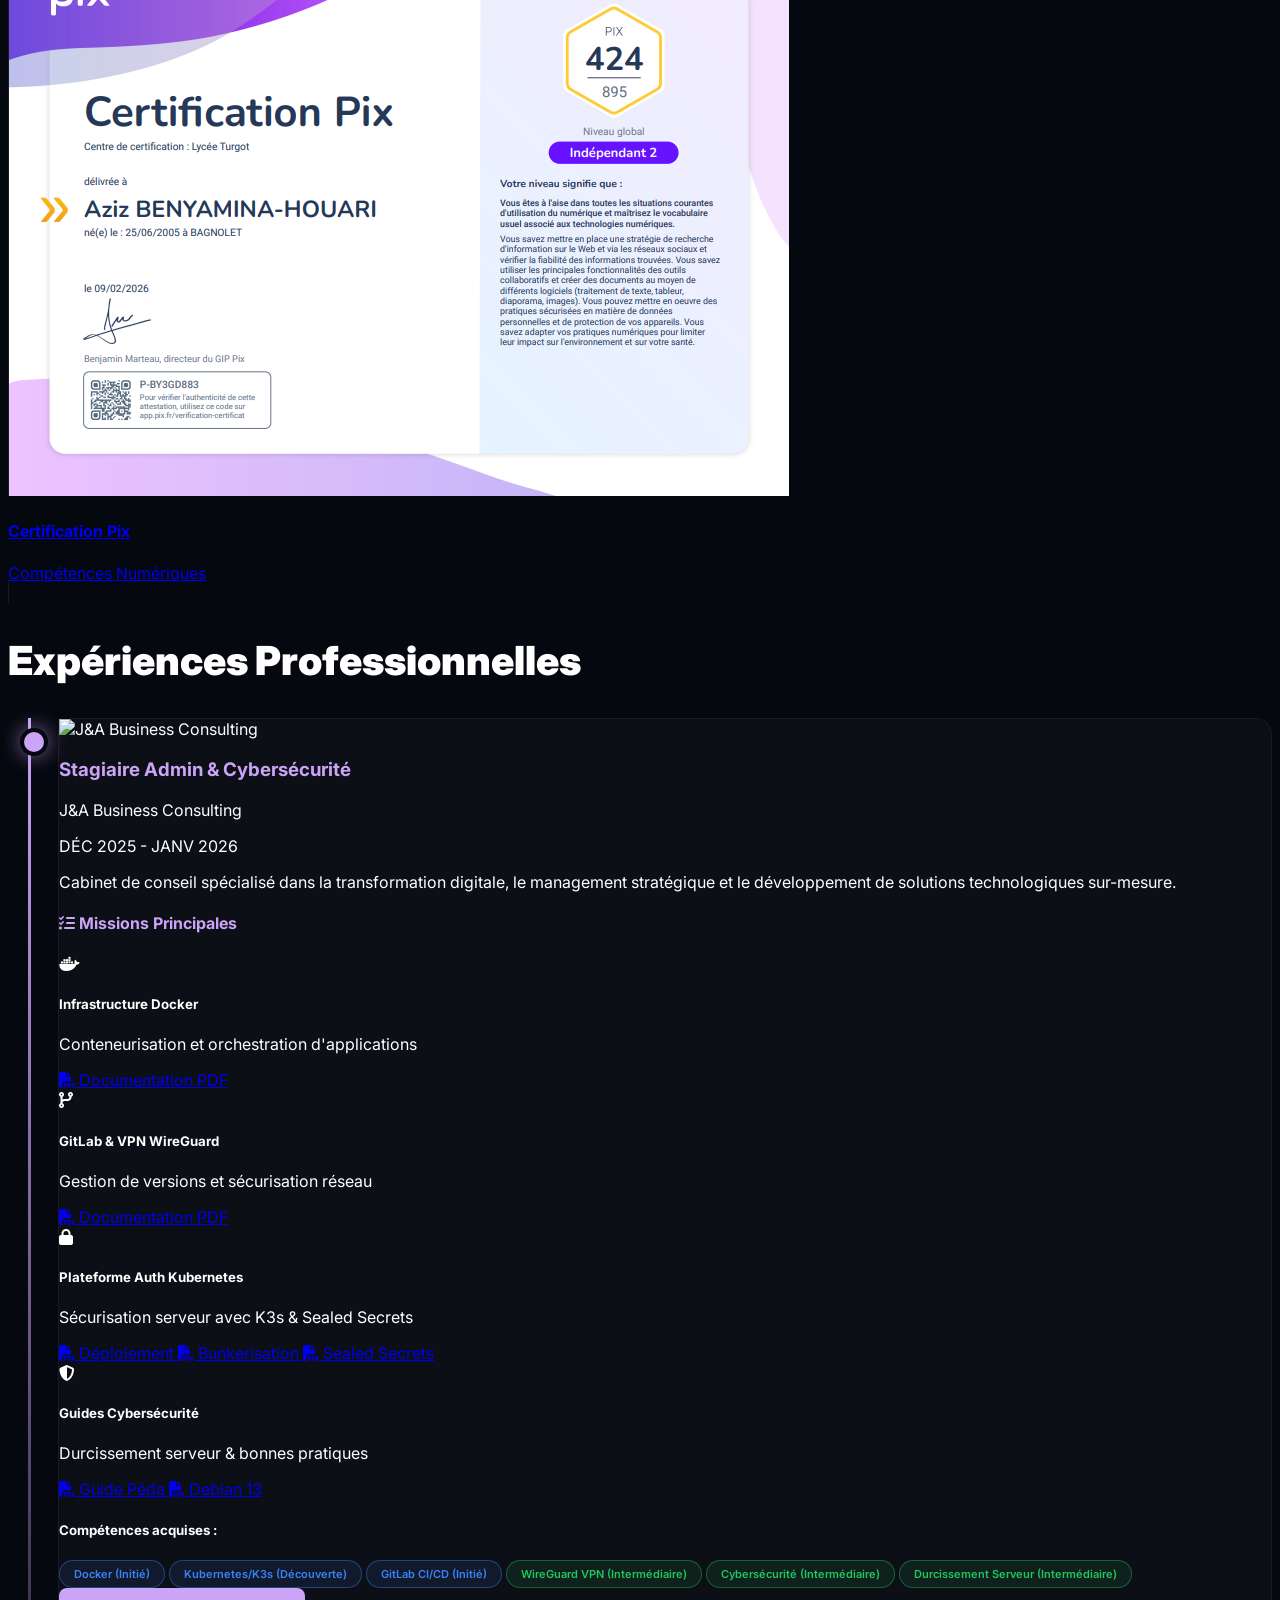
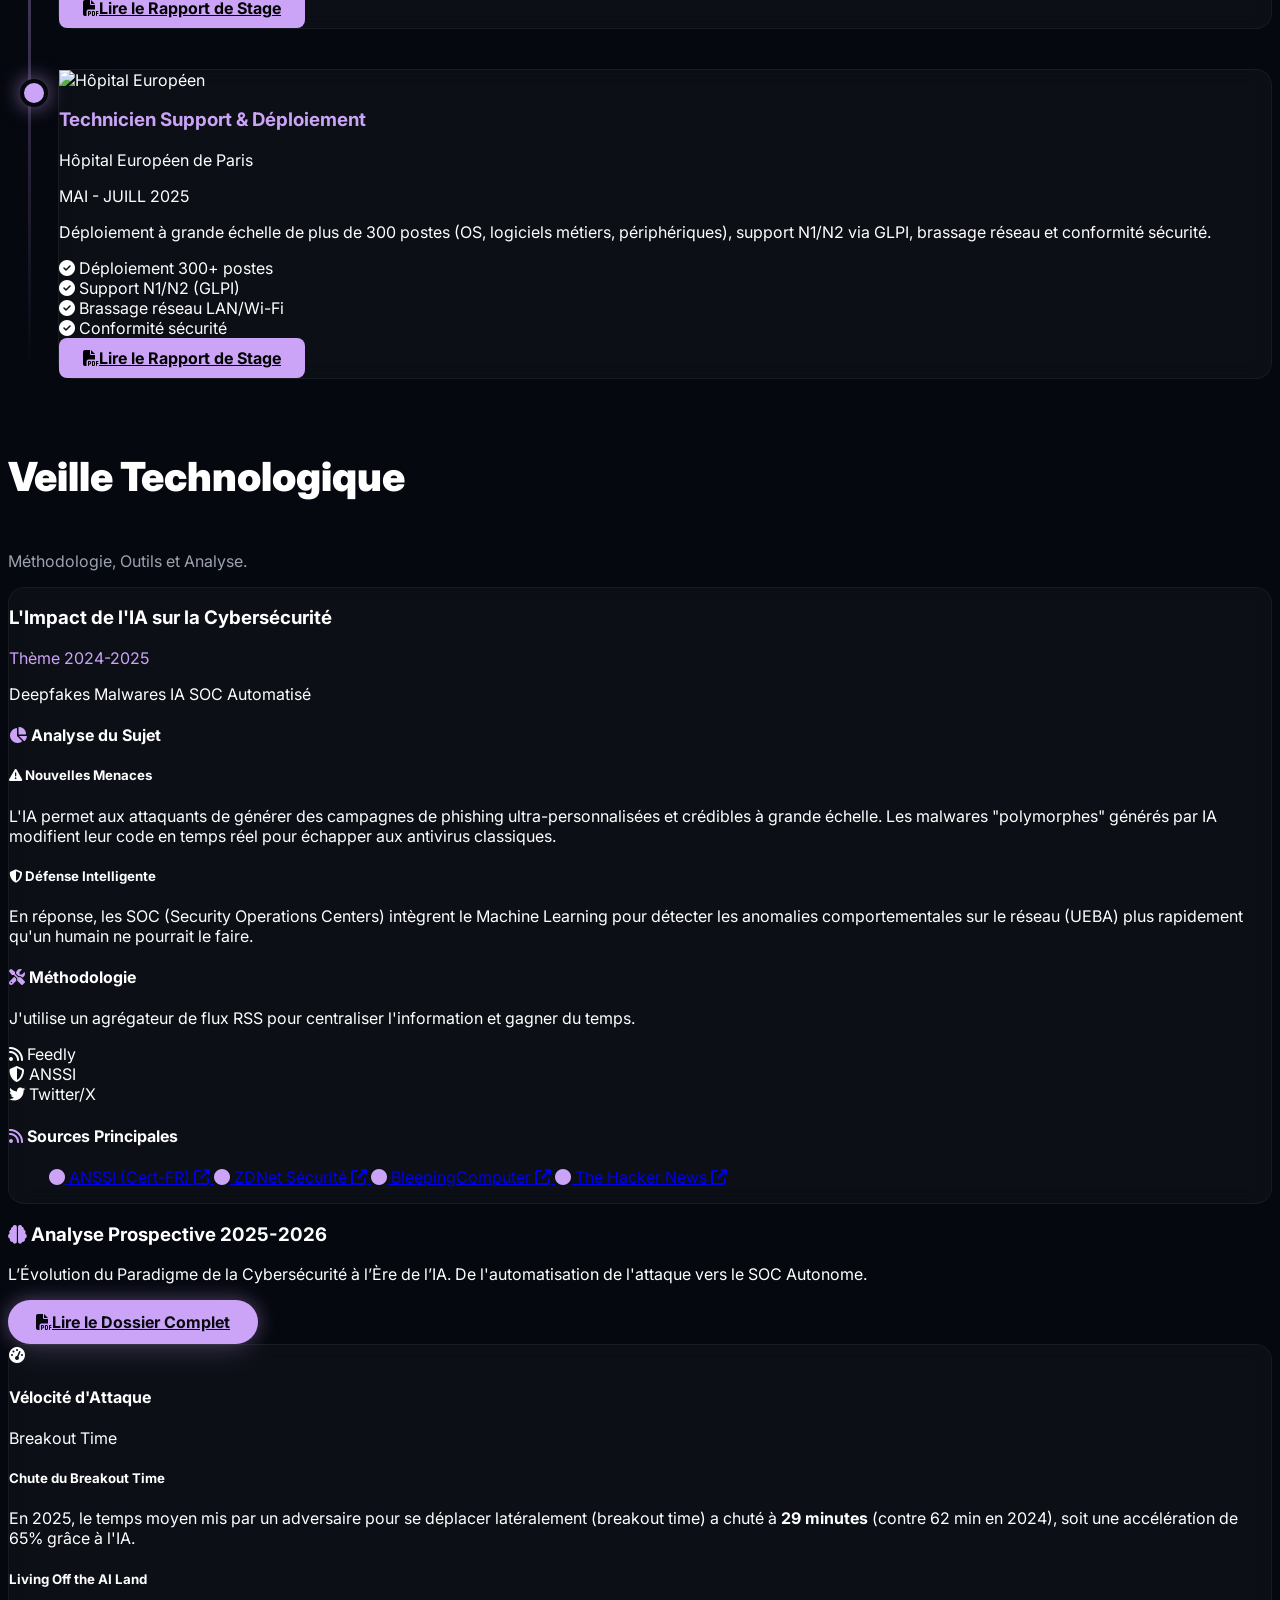
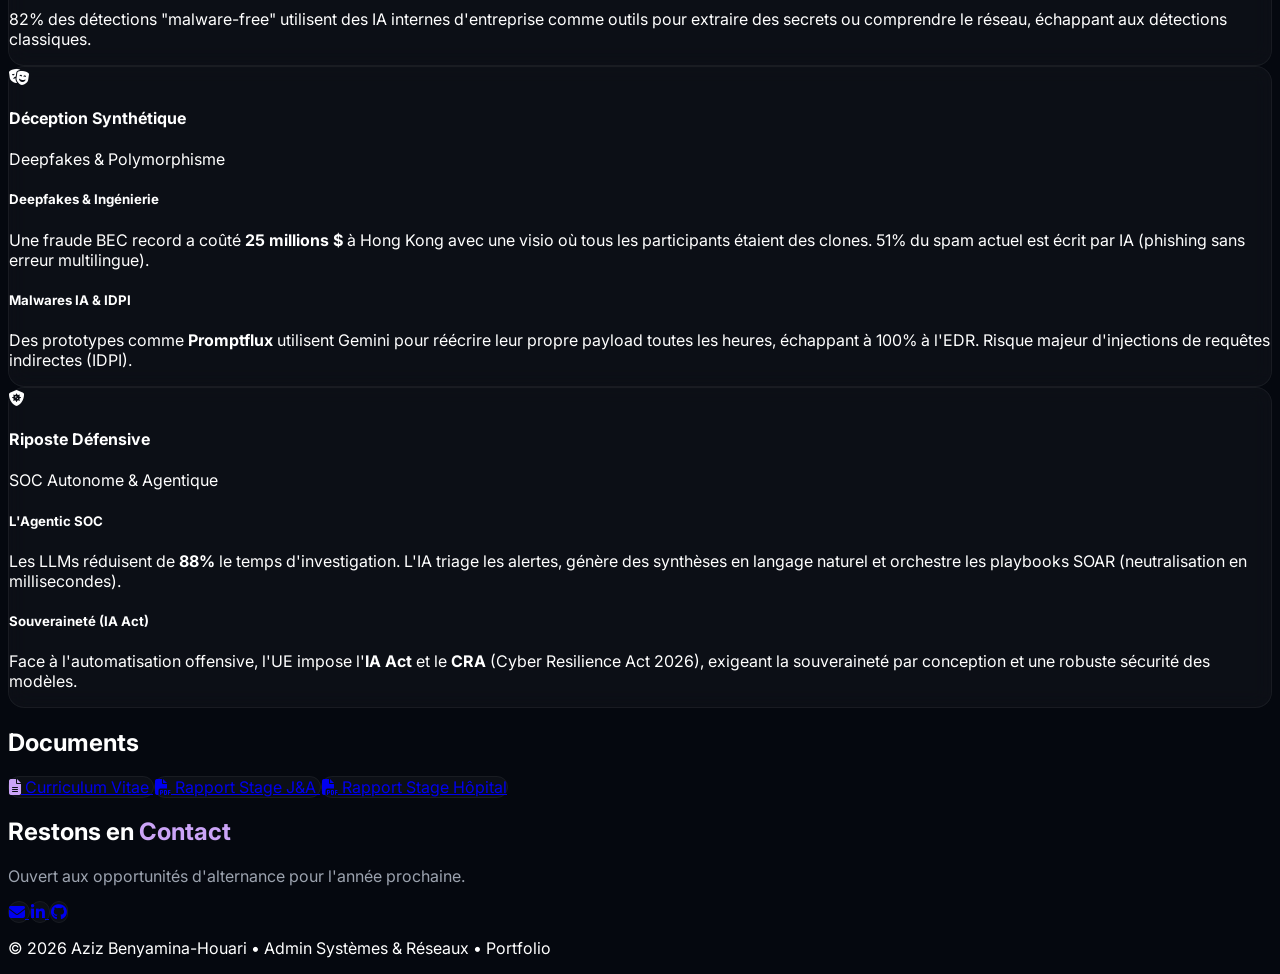
==== commit ef5d2e0d: "Refonte alternance: profil, formation CNAM, Homelab, MAJ CV & Nettoyage PDF" ====
--- a/index.html
+++ b/index.html
@@ -4,11 +4,11 @@
 <head>
   <meta charset="utf-8">
   <meta name="viewport" content="width=device-width,initial-scale=1">
-  <title>Portfolio — Aziz Benyamina-Houari | BTS SIO SISR</title>
+  <title>Portfolio — Aziz Benyamina-Houari | Admin Systèmes & Réseaux</title>
 
   <!-- Open Graph Meta Tags pour le partage SEO / Réseaux Sociaux -->
-  <meta property="og:title" content="Aziz Benyamina-Houari — Futur Administrateur Systèmes & Réseaux" />
-  <meta property="og:description" content="Découvrez le portfolio d'Aziz Benyamina. Étudiant en BTS SIO SISR spécialisé en Cybersécurité, Virtualisation et Administration Windows/Linux." />
+  <meta property="og:title" content="Aziz Benyamina-Houari — Alternance Admin Systèmes & Réseaux" />
+  <meta property="og:description" content="Portfolio d'Aziz Benyamina-Houari. Titulaire d'un BTS SIO SISR, en recherche d'alternance en administration systèmes et réseaux pour une Licence au CNAM." />
   <meta property="og:type" content="website" />
   <meta property="og:url" content="https://itzazizo.github.io/portfolioaziz/" />
   <meta property="og:image" content="https://itzazizo.github.io/portfolioaziz/images/preview.png" />
@@ -50,7 +50,7 @@
           </span>
         </div>
         <div>
-          <div class="text-[10px] tracking-widest uppercase text-muted">BTS SIO — SISR</div>
+          <div class="text-[10px] tracking-widest uppercase text-muted">Admin Systèmes & Réseaux</div>
           <div class="text-lg font-bold bg-clip-text text-transparent pb-1" style="background-image: linear-gradient(to right, var(--text-primary), var(--accent));">
             Aziz Benyamina
           </div>
@@ -60,12 +60,10 @@
       <nav class="hidden md:flex space-x-6 text-sm font-medium">
         <a href="#accueil" class="nav-link">Accueil</a>
         <a href="#profil" class="nav-link">Profil</a>
-        <a href="#infra" class="nav-link">Infra</a>
-        <a href="#e6" class="nav-link text-accent">E6</a>
-        <a href="#tp" class="nav-link">Réalisations</a>
+        <a href="#stages" class="nav-link">Expériences</a>
+        <a href="#homelab" class="nav-link text-accent">Homelab</a>
         <a href="#projets" class="nav-link">Projets</a>
         <a href="#certifications" class="nav-link">Certifs</a>
-        <a href="#stages" class="nav-link">Stages</a>
         <a href="#formation" class="nav-link">Formation</a>
         <a href="#veille" class="nav-link">Veille</a>
         <a href="#contact" class="btn-sm-solid">Contact</a>
@@ -90,13 +88,11 @@
       class="hidden md:hidden flex flex-col items-center py-4 glass-nav absolute w-full border-t border-white/10">
       <a href="#accueil" onclick="toggleMenu()" class="py-3 w-full text-center hover:bg-white/5">Accueil</a>
       <a href="#profil" onclick="toggleMenu()" class="py-3 w-full text-center hover:bg-white/5">Profil</a>
-      <a href="#infra" onclick="toggleMenu()" class="py-3 w-full text-center hover:bg-white/5">Infra</a>
-      <a href="#e6" onclick="toggleMenu()" class="py-3 w-full text-center hover:bg-white/5 text-accent">E6</a>
-      <a href="#tp" onclick="toggleMenu()" class="py-3 w-full text-center hover:bg-white/5">Réalisations</a>
+      <a href="#stages" onclick="toggleMenu()" class="py-3 w-full text-center hover:bg-white/5">Expériences</a>
+      <a href="#homelab" onclick="toggleMenu()" class="py-3 w-full text-center hover:bg-white/5 text-accent">Homelab</a>
       <a href="#projets" onclick="toggleMenu()" class="py-3 w-full text-center hover:bg-white/5">Projets</a>
       <a href="#certifications" onclick="toggleMenu()"
         class="py-3 w-full text-center hover:bg-white/5">Certifications</a>
-      <a href="#stages" onclick="toggleMenu()" class="py-3 w-full text-center hover:bg-white/5">Stages</a>
       <a href="#formation" onclick="toggleMenu()" class="py-3 w-full text-center hover:bg-white/5">Formation</a>
       <a href="#veille" onclick="toggleMenu()" class="py-3 w-full text-center hover:bg-white/5">Veille</a>
       <a href="#contact" onclick="toggleMenu()" class="py-3 w-full text-center hover:bg-white/5">Contact</a>
@@ -113,22 +109,25 @@
 
       <div class="max-w-4xl" data-aos="zoom-in">
         <div
-          class="inline-block px-3 py-1 mb-4 rounded-full border border-accent/30 bg-accent/10 text-accent text-xs font-semibold tracking-wider uppercase">
-          Portfolio 2026
+          class="inline-block px-4 py-1.5 mb-4 rounded-full border border-green-500/30 bg-green-500/10 text-green-400 text-xs font-semibold tracking-wider uppercase animate-pulse">
+          <i class="fas fa-search mr-1"></i> Recherche d'Alternance — Rentrée 2026
         </div>
         <h1 class="text-5xl md:text-7xl font-extrabold mb-6 leading-tight">
           Aziz <span class="text-transparent bg-clip-text bg-gradient-to-r from-accent to-purple-500">Benyamina</span>
         </h1>
         <p class="text-xl text-muted mb-8 max-w-2xl mx-auto leading-relaxed">
-          Futur Administrateur Systèmes & Réseaux. Étudiant passionné en <strong>BTS SIO SISR</strong> au Lycée Turgot.
+          Titulaire d'un <strong>BTS SIO SISR</strong>, en Licence Réseaux & Cybersécurité au <strong>CNAM</strong>. Je recherche une alternance en administration systèmes et réseaux.
           <br><span class="text-sm mt-3 block text-[var(--accent)] font-mono h-6"><span id="typewriter"></span><span class="typewriter-cursor">|</span></span>
         </p>
         <div class="flex flex-wrap justify-center gap-4">
-          <a href="#e6" class="btn-glow">
-            <i class="fas fa-network-wired mr-2"></i> Mes Situations E6
+          <a href="#stages" class="btn-glow">
+            <i class="fas fa-briefcase mr-2"></i> Mes Expériences
           </a>
-          <a href="pdf/cv.pdf" target="_blank" class="btn-outline">
+          <a href="pdf/CV — Aziz Benyamina-Houari.pdf" target="_blank" class="btn-outline">
             <i class="fas fa-download mr-2"></i> Télécharger mon CV
+          </a>
+          <a href="#homelab" class="btn-outline">
+            <i class="fas fa-server mr-2"></i> Mon Homelab
           </a>
         </div>
       </div>
@@ -175,21 +174,28 @@
               </div>
               <h2 class="text-2xl font-bold text-white mb-4">À propos</h2>
               <p class="text-gray-400 leading-relaxed mb-6">
-                Passionné par l'informatique depuis mon Bac Pro SN, je me spécialise aujourd'hui dans l'architecture
-                réseau et la cybersécurité. Mon objectif est de concevoir des infrastructures robustes et sécurisées.
+                Titulaire d'un BTS SIO SISR, j'ai déployé et configuré un parc de plus de 300 postes en milieu hospitalier et assuré un support utilisateur N1/N2. Rigoureux, autonome et bilingue (anglais C1), je recherche une alternance en administration systèmes et réseaux.
               </p>
               <div class="space-y-3">
                 <div class="flex items-center gap-3 text-sm">
                   <i class="fas fa-graduation-cap text-accent w-6"></i>
-                  <span>BTS SIO SISR (Lycée Turgot)</span>
+                  <span>Licence Réseaux & Cybersécurité (CNAM)</span>
+                </div>
+                <div class="flex items-center gap-3 text-sm">
+                  <i class="fas fa-calendar-alt text-accent w-6"></i>
+                  <span>Rythme : 3 sem. entreprise / 2 sem. école</span>
                 </div>
                 <div class="flex items-center gap-3 text-sm">
                   <i class="fas fa-map-marker-alt text-accent w-6"></i>
-                  <span>Paris, France</span>
+                  <span>Choisy-le-Roi (94) — Île-de-France</span>
                 </div>
                 <div class="flex items-center gap-3 text-sm">
                   <i class="fas fa-envelope text-accent w-6"></i>
                   <span>aziz.benyamina94@gmail.com</span>
+                </div>
+                <div class="flex items-center gap-3 text-sm">
+                  <i class="fab fa-linkedin text-accent w-6"></i>
+                  <a href="https://www.linkedin.com/in/aziz-benyamina-b49a0a278/" target="_blank" class="hover:text-accent transition-colors">LinkedIn</a>
                 </div>
               </div>
             </div>
@@ -203,19 +209,19 @@
               <div class="space-y-4">
                 <div class="glass-card p-4">
                   <div class="flex justify-between items-center mb-2">
-                    <span class="font-medium text-sm">Windows Server (AD/DNS/DHCP)</span>
+                    <span class="font-medium text-sm">Support N1/N2 & Gestion de parc</span>
                     <span class="skill-badge badge-confirme">Confirmé</span>
                   </div>
                 </div>
                 <div class="glass-card p-4">
                   <div class="flex justify-between items-center mb-2">
-                    <span class="font-medium text-sm">Linux (Debian/Ubuntu)</span>
-                    <span class="skill-badge badge-avance">Avancé</span>
+                    <span class="font-medium text-sm">Windows Server (AD, GPO, DNS, DHCP)</span>
+                    <span class="skill-badge badge-confirme">Confirmé</span>
                   </div>
                 </div>
                 <div class="glass-card p-4">
                   <div class="flex justify-between items-center mb-2">
-                    <span class="font-medium text-sm">Virtualisation (Proxmox)</span>
+                    <span class="font-medium text-sm">Réseau (TCP/IP, VLANs, VPN, pfSense)</span>
                     <span class="skill-badge badge-confirme">Confirmé</span>
                   </div>
                 </div>
@@ -223,20 +229,20 @@
               <div class="space-y-4">
                 <div class="glass-card p-4">
                   <div class="flex justify-between items-center mb-2">
-                    <span class="font-medium text-sm">Réseau & Sécurité (pfSense)</span>
+                    <span class="font-medium text-sm">Virtualisation (Proxmox, VMware, Docker)</span>
                     <span class="skill-badge badge-confirme">Confirmé</span>
                   </div>
                 </div>
                 <div class="glass-card p-4">
                   <div class="flex justify-between items-center mb-2">
-                    <span class="font-medium text-sm">Gestion de Parc (GLPI)</span>
+                    <span class="font-medium text-sm">Cybersécurité & Durcissement</span>
                     <span class="skill-badge badge-avance">Avancé</span>
                   </div>
                 </div>
                 <div class="glass-card p-4">
                   <div class="flex justify-between items-center mb-2">
-                    <span class="font-medium text-sm">Scripting (Bash/PowerShell)</span>
-                    <span class="skill-badge badge-acquisition">En acquisition</span>
+                    <span class="font-medium text-sm">Scripting (PowerShell, Bash)</span>
+                    <span class="skill-badge badge-avance">Avancé</span>
                   </div>
                 </div>
               </div>
@@ -254,30 +260,52 @@
           <p class="text-muted">Parcours scolaire et diplômes obtenus</p>
         </div>
 
-        <div class="max-w-4xl mx-auto">
-          <div class="grid md:grid-cols-2 gap-8">
+        <div class="max-w-6xl mx-auto">
+          <div class="grid md:grid-cols-3 gap-8">
+            <!-- Licence CNAM -->
+            <div class="glass-card p-8 hover:border-accent/50 transition-all border-2 border-green-500/30 relative" data-aos="fade-right">
+              <div class="absolute top-3 right-3">
+                <span class="text-[10px] bg-green-500/20 text-green-400 px-2 py-1 rounded-full font-bold animate-pulse">Rentrée 2026</span>
+              </div>
+              <div class="flex items-start justify-between mb-6">
+                <div class="bg-green-500/20 p-3 rounded-lg text-green-400">
+                  <i class="fas fa-university text-3xl"></i>
+                </div>
+                <span class="text-xs font-bold border border-green-500/30 text-green-400 px-2 py-1 rounded">2026 - 2027</span>
+              </div>
+              <h3 class="text-2xl font-bold mb-2 text-accent">Licence Informatique</h3>
+              <p class="text-lg text-green-300 mb-2">Réseaux & Cybersécurité</p>
+              <p class="text-gray-400 text-sm mb-4">
+                Approfondissement en administration réseau, sécurité des SI et cloud computing.
+              </p>
+              <p class="text-gray-500 text-xs mb-4">
+                <i class="fas fa-map-marker-alt mr-2"></i>CNAM, Paris
+              </p>
+              <div class="bg-green-500/10 p-3 rounded-lg border border-green-500/20">
+                <p class="text-xs text-green-300 font-semibold"><i class="fas fa-briefcase mr-2"></i>Alternance : 3 sem. entreprise / 2 sem. école</p>
+              </div>
+            </div>
+
             <!-- BTS SIO SISR -->
-            <div class="glass-card p-8 hover:border-accent/50 transition-all" data-aos="fade-right">
+            <div class="glass-card p-8 hover:border-accent/50 transition-all" data-aos="fade-up">
               <div class="flex items-start justify-between mb-6">
                 <div class="bg-purple-500/20 p-3 rounded-lg text-purple-400">
                   <i class="fas fa-graduation-cap text-3xl"></i>
                 </div>
-                <span class="text-xs font-bold border border-purple-500/30 text-purple-400 px-2 py-1 rounded">2024 -
-                  2026</span>
+                <span class="text-xs font-bold border border-purple-500/30 text-purple-400 px-2 py-1 rounded">2024 - 2026</span>
               </div>
               <h3 class="text-2xl font-bold mb-2 text-accent">BTS SIO</h3>
               <p class="text-lg text-purple-300 mb-2">Option SISR</p>
               <p class="text-gray-400 text-sm mb-4">
-                Services Informatiques aux Organisations – Solutions d'Infrastructure, Systèmes et Réseaux
+                Solutions d'Infrastructure, Systèmes et Réseaux
               </p>
               <p class="text-gray-500 text-xs mb-4">
                 <i class="fas fa-map-marker-alt mr-2"></i>Lycée Turgot, Paris
               </p>
               <ul class="space-y-2 text-sm text-gray-300">
-                <li><i class="fas fa-check text-accent mr-2"></i>Administration Système Windows/Linux</li>
-                <li><i class="fas fa-check text-accent mr-2"></i>Virtualisation & Cloud (Proxmox, Docker)</li>
+                <li><i class="fas fa-check text-accent mr-2"></i>Administration Windows/Linux</li>
+                <li><i class="fas fa-check text-accent mr-2"></i>Virtualisation & Cloud</li>
                 <li><i class="fas fa-check text-accent mr-2"></i>Cybersécurité & Réseau</li>
-                <li><i class="fas fa-check text-accent mr-2"></i>Scripting (Bash, PowerShell)</li>
               </ul>
             </div>
 
@@ -287,21 +315,18 @@
                 <div class="bg-cyan-500/20 p-3 rounded-lg text-cyan-400">
                   <i class="fas fa-microchip text-3xl"></i>
                 </div>
-                <span class="text-xs font-bold border border-cyan-500/30 text-cyan-400 px-2 py-1 rounded">2020 -
-                  2023</span>
+                <span class="text-xs font-bold border border-cyan-500/30 text-cyan-400 px-2 py-1 rounded">2020 - 2023</span>
               </div>
               <h3 class="text-2xl font-bold mb-2 text-accent">Bac Pro SN</h3>
-              <p class="text-lg text-cyan-300 mb-2">Option RISC — <span class="text-yellow-400 font-semibold">Mention
-                  Bien</span></p>
+              <p class="text-lg text-cyan-300 mb-2">Option RISC — <span class="text-yellow-400 font-semibold">Mention Bien</span></p>
               <p class="text-gray-400 text-sm mb-4">
-                Systèmes Numériques – Réseaux Informatiques et Systèmes Communicants
+                Réseaux Informatiques et Systèmes Communicants
               </p>
               <p class="text-gray-500 text-xs mb-4">
                 <i class="fas fa-map-marker-alt mr-2"></i>Lycée Paul Bert, Maisons-Alfort
               </p>
               <ul class="space-y-2 text-sm text-gray-300">
                 <li><i class="fas fa-check text-cyan-400 mr-2"></i>Installation & Maintenance Réseau</li>
-                <li><i class="fas fa-check text-cyan-400 mr-2"></i>Configuration Équipements Réseau</li>
                 <li><i class="fas fa-check text-cyan-400 mr-2"></i>Câblage & Infrastructure</li>
                 <li><i class="fas fa-check text-cyan-400 mr-2"></i>Électronique & Systèmes Embarqués</li>
               </ul>
@@ -577,112 +602,48 @@
       </div>
     </section>
 
-    <!-- SECTION INFRASTRUCTURE -->
-    <section id="infra" class="py-24 bg-black/20">
-      <div class="container mx-auto px-6">
-        <div class="text-center mb-12" data-aos="fade-up">
-          <h2 class="text-4xl font-bold mb-4">Infrastructure <span class="text-accent">MFC</span></h2>
-          <p class="text-muted max-w-2xl mx-auto">Schéma global de l'infrastructure réseau — Proxmox VE</p>
-        </div>
-        <div class="glass-card p-1 border-accent/30 mx-auto max-w-5xl" data-aos="zoom-in">
-          <div class="bg-gray-900/80 rounded-lg p-4 relative min-h-[300px] flex items-center justify-center group">
-            <img src="E6/infra.png" alt="Schéma Infrastructure MFC"
-              class="max-h-[500px] w-auto rounded shadow-2xl">
-          </div>
-          <div class="p-4 text-center border-t border-white/5">
-            <p class="text-sm text-accent font-mono"><i class="fas fa-info-circle mr-2"></i>Infrastructure MFC : Proxmox VE + VLANs + pfSense HA (CARP) + Windows Server AD + GLPI</p>
-          </div>
-        </div>
-      </div>
-    </section>
-
-    <!-- SECTION E6 -->
-    <section id="e6" class="py-24">
+    <!-- SECTION HOMELAB -->
+    <section id="homelab" class="py-24 bg-black/20">
       <div class="container mx-auto px-6">
         <div class="text-center mb-16" data-aos="fade-up">
-          <h2 class="text-4xl font-bold mb-4">Situations Professionnelles <span class="text-accent">E6</span></h2>
-          <p class="text-muted max-w-2xl mx-auto">Support de l'épreuve « Administration des systèmes et des réseaux »</p>
-        </div>
-
-        <!-- Deux réalisations E6 -->
+          <h2 class="text-4xl font-bold mb-4">Mon <span class="text-accent">Homelab</span></h2>
+          <p class="text-muted max-w-2xl mx-auto">Infrastructure personnelle haute disponibilité — Proxmox VE</p>
+        </div>
+
+        <!-- Schéma d'infrastructure -->
+        <div class="glass-card p-1 mb-16 border-accent/30 mx-auto max-w-5xl" data-aos="zoom-in">
+          <div class="bg-gray-900/80 rounded-lg p-4 relative min-h-[300px] flex items-center justify-center group">
+            <img src="E6/infra.png" alt="Schéma Infrastructure Homelab"
+              class="max-h-[500px] w-auto rounded shadow-2xl">
+          </div>
+          <div class="p-4 text-center border-t border-white/5">
+            <p class="text-sm text-accent font-mono"><i class="fas fa-info-circle mr-2"></i>Proxmox VE + VLANs + pfSense HA (CARP) + Windows Server AD + GLPI + HAProxy</p>
+          </div>
+        </div>
+
+        <!-- Projets Homelab -->
         <div class="grid lg:grid-cols-2 gap-8">
 
-          <!-- RÉALISATION 1 : GPO / GLPI Agent (Windows) -->
+          <!-- Projet 1 : Cluster HA pfSense -->
           <div class="glass-card p-8 hover:border-accent/50 transition-colors relative overflow-hidden" data-aos="fade-right">
-            <div class="absolute top-0 right-0 w-32 h-32 bg-blue-500/5 rounded-full -translate-y-1/2 translate-x-1/2"></div>
-            <div class="flex items-start justify-between mb-6">
-              <div class="bg-blue-500/20 p-3 rounded-lg text-blue-400"><i class="fab fa-windows text-3xl"></i></div>
-              <span class="text-xs font-bold border border-blue-500/30 text-blue-400 px-2 py-1 rounded">Réalisation 1</span>
-            </div>
-            <h3 class="text-xl font-bold mb-1 text-white">Déploiement automatisé de l'agent GLPI</h3>
-            <p class="text-xs text-blue-400 font-mono mb-4">par Stratégie de Groupe (GPO)</p>
-            <p class="text-gray-400 text-sm mb-5">
-              Automatisation du déploiement de l'agent d'inventaire GLPI sur l'ensemble du parc Windows de la MFC via une stratégie de groupe (GPO), garantissant un inventaire centralisé et à jour.
-            </p>
-
-            <div class="mb-5">
-              <h4 class="text-xs uppercase tracking-wider text-gray-500 mb-3 font-semibold">Réalisation technique</h4>
-              <ul class="space-y-2 text-sm text-gray-300">
-                <li class="flex items-start gap-2"><i class="fas fa-check text-blue-400 mt-0.5"></i><span>Création d'une GPO de déploiement logiciel (MSI) sur le contrôleur de domaine</span></li>
-                <li class="flex items-start gap-2"><i class="fas fa-check text-blue-400 mt-0.5"></i><span>Configuration de l'agent GLPI pour pointer vers le serveur d'inventaire</span></li>
-                <li class="flex items-start gap-2"><i class="fas fa-check text-blue-400 mt-0.5"></i><span>Validation du déploiement automatique sur les postes du domaine</span></li>
-                <li class="flex items-start gap-2"><i class="fas fa-check text-blue-400 mt-0.5"></i><span>Vérification de la remontée d'inventaire dans GLPI</span></li>
-              </ul>
-            </div>
-
-            <div class="flex flex-wrap gap-2 mb-6">
-              <span class="px-2 py-1 rounded bg-blue-500/10 text-blue-400 text-[10px] border border-blue-500/20">Windows Server</span>
-              <span class="px-2 py-1 rounded bg-purple-500/10 text-purple-400 text-[10px] border border-purple-500/20">GPO</span>
-              <span class="px-2 py-1 rounded bg-cyan-500/10 text-cyan-400 text-[10px] border border-cyan-500/20">GLPI Agent</span>
-              <span class="px-2 py-1 rounded bg-green-500/10 text-green-400 text-[10px] border border-green-500/20">Active Directory</span>
-            </div>
-
-            <div class="space-y-2 border-t border-white/5 pt-4">
-              <p class="text-[10px] uppercase tracking-wider text-gray-500 font-semibold mb-2">Documents E6</p>
-              <a href="E6/E6_WinAzizBenyamina.pdf" target="_blank"
-                class="tp-doc-link flex items-center gap-2 text-xs text-blue-400 hover:text-blue-300 transition-colors">
-                <i class="fas fa-file-pdf"></i> Fiche E6 — Situation Windows (GPO / GLPI)
-              </a>
-              <a href="E6/Doc_GPO (1).pdf" target="_blank"
-                class="tp-doc-link flex items-center gap-2 text-xs text-purple-400 hover:text-purple-300 transition-colors">
-                <i class="fas fa-file-pdf"></i> Documentation d'installation — GPO Agent GLPI
-              </a>
-              <a href="E6/INVENTAIRE PLOT1.pdf" target="_blank"
-                class="tp-doc-link flex items-center gap-2 text-xs text-cyan-400 hover:text-cyan-300 transition-colors">
-                <i class="fas fa-file-pdf"></i> Inventaire du réseau (PLOT1)
-              </a>
-            </div>
-          </div>
-
-          <!-- RÉALISATION 2 : pfSense HA CARP + HAProxy -->
-          <div class="glass-card p-8 hover:border-accent/50 transition-colors relative overflow-hidden" data-aos="fade-left">
             <div class="absolute top-0 right-0 w-32 h-32 bg-orange-500/5 rounded-full -translate-y-1/2 translate-x-1/2"></div>
             <div class="flex items-start justify-between mb-6">
               <div class="bg-orange-500/20 p-3 rounded-lg text-orange-400"><i class="fas fa-shield-alt text-3xl"></i></div>
-              <span class="text-xs font-bold border border-orange-500/30 text-orange-400 px-2 py-1 rounded">Réalisation 2</span>
+              <span class="text-xs font-bold border border-orange-500/30 text-orange-400 px-2 py-1 rounded">sept. 2025 - mai 2026</span>
             </div>
             <h3 class="text-xl font-bold mb-1 text-white">Cluster Haute Disponibilité pfSense</h3>
             <p class="text-xs text-orange-400 font-mono mb-4">CARP + HAProxy — Publication de services</p>
             <p class="text-gray-400 text-sm mb-5">
-              L'infrastructure de la MFC reposait sur un pare-feu unique, constituant un SPOF (Single Point of Failure). Mise en œuvre d'une architecture en Haute Disponibilité (HA) de type actif/passif pour garantir la continuité des services.
+              Architecture en Haute Disponibilité de type actif/passif éliminant le SPOF (Single Point of Failure) pour garantir la continuité des services.
             </p>
 
             <div class="mb-5">
-              <h4 class="text-xs uppercase tracking-wider text-gray-500 mb-3 font-semibold">Réalisation technique</h4>
               <ul class="space-y-2 text-sm text-gray-300">
                 <li class="flex items-start gap-2"><i class="fas fa-check text-orange-400 mt-0.5"></i><span>Installation de deux instances pfSense sur Proxmox VE</span></li>
-                <li class="flex items-start gap-2"><i class="fas fa-check text-orange-400 mt-0.5"></i><span>Configuration du protocole CARP — IP Virtuelles (VIP) partagées : <code class="text-orange-300 bg-orange-500/10 px-1 rounded text-[11px]">10.113.1.5</code> et <code class="text-orange-300 bg-orange-500/10 px-1 rounded text-[11px]">192.168.32.1</code></span></li>
-                <li class="flex items-start gap-2"><i class="fas fa-check text-orange-400 mt-0.5"></i><span>Passerelle réseau résiliente (actif/passif)</span></li>
-                <li class="flex items-start gap-2"><i class="fas fa-check text-orange-400 mt-0.5"></i><span>Publication de services via HAProxy (reverse proxy)</span></li>
-              </ul>
-            </div>
-
-            <div class="mb-5">
-              <h4 class="text-xs uppercase tracking-wider text-gray-500 mb-3 font-semibold">Validation</h4>
-              <ul class="space-y-2 text-sm text-gray-300">
-                <li class="flex items-start gap-2"><i class="fas fa-vial text-yellow-400 mt-0.5"></i><span>Test de Failover : simulation de coupure brutale du nœud maître</span></li>
-                <li class="flex items-start gap-2"><i class="fas fa-vial text-yellow-400 mt-0.5"></i><span>Validation du basculement automatique vers le nœud esclave</span></li>
-                <li class="flex items-start gap-2"><i class="fas fa-vial text-yellow-400 mt-0.5"></i><span>Continuité des services Internet et GLPI vérifiée</span></li>
+                <li class="flex items-start gap-2"><i class="fas fa-check text-orange-400 mt-0.5"></i><span>Protocole CARP — VIP : <code class="text-orange-300 bg-orange-500/10 px-1 rounded text-[11px]">10.113.1.5</code> et <code class="text-orange-300 bg-orange-500/10 px-1 rounded text-[11px]">192.168.32.1</code></span></li>
+                <li class="flex items-start gap-2"><i class="fas fa-check text-orange-400 mt-0.5"></i><span>Segmentation par VLANs, Reverse Proxy HAProxy</span></li>
+                <li class="flex items-start gap-2"><i class="fas fa-check text-orange-400 mt-0.5"></i><span>Services web/mail sécurisés</span></li>
+                <li class="flex items-start gap-2"><i class="fas fa-vial text-yellow-400 mt-0.5"></i><span>Tests de failover validés — basculement automatique</span></li>
               </ul>
             </div>
 
@@ -691,15 +652,59 @@
               <span class="px-2 py-1 rounded bg-red-500/10 text-red-400 text-[10px] border border-red-500/20">CARP / HA</span>
               <span class="px-2 py-1 rounded bg-yellow-500/10 text-yellow-400 text-[10px] border border-yellow-500/20">HAProxy</span>
               <span class="px-2 py-1 rounded bg-teal-500/10 text-teal-400 text-[10px] border border-teal-500/20">Proxmox VE</span>
+              <span class="px-2 py-1 rounded bg-purple-500/10 text-purple-400 text-[10px] border border-purple-500/20">VLANs</span>
             </div>
 
             <div class="space-y-2 border-t border-white/5 pt-4">
-              <p class="text-[10px] uppercase tracking-wider text-gray-500 font-semibold mb-2">Documents E6</p>
               <a href="E6/E6_pfsense.pdf" target="_blank"
                 class="tp-doc-link flex items-center gap-2 text-xs text-orange-400 hover:text-orange-300 transition-colors">
-                <i class="fas fa-file-pdf"></i> Fiche E6 — Situation pfSense HA (CARP / HAProxy)
+                <i class="fas fa-file-pdf"></i> Documentation pfSense HA (CARP / HAProxy)
               </a>
-              <p class="text-[10px] text-gray-500 italic mt-2"><i class="fas fa-clock mr-1"></i>Documentation d'installation à venir…</p>
+            </div>
+          </div>
+
+          <!-- Projet 2 : Administration AD + GPO GLPI -->
+          <div class="glass-card p-8 hover:border-accent/50 transition-colors relative overflow-hidden" data-aos="fade-left">
+            <div class="absolute top-0 right-0 w-32 h-32 bg-blue-500/5 rounded-full -translate-y-1/2 translate-x-1/2"></div>
+            <div class="flex items-start justify-between mb-6">
+              <div class="bg-blue-500/20 p-3 rounded-lg text-blue-400"><i class="fab fa-windows text-3xl"></i></div>
+              <span class="text-xs font-bold border border-blue-500/30 text-blue-400 px-2 py-1 rounded">sept. 2025 - mai 2026</span>
+            </div>
+            <h3 class="text-xl font-bold mb-1 text-white">Active Directory & Déploiement GLPI</h3>
+            <p class="text-xs text-blue-400 font-mono mb-4">GPO + Inventaire automatisé</p>
+            <p class="text-gray-400 text-sm mb-5">
+              Gestion Active Directory complète avec déploiement automatisé de l'agent d'inventaire GLPI via GPO sur l'ensemble du parc.
+            </p>
+
+            <div class="mb-5">
+              <ul class="space-y-2 text-sm text-gray-300">
+                <li class="flex items-start gap-2"><i class="fas fa-check text-blue-400 mt-0.5"></i><span>Forêt Active Directory DS multi-sites</span></li>
+                <li class="flex items-start gap-2"><i class="fas fa-check text-blue-400 mt-0.5"></i><span>GPO de déploiement logiciel (MSI) — Agent GLPI</span></li>
+                <li class="flex items-start gap-2"><i class="fas fa-check text-blue-400 mt-0.5"></i><span>Configuration DNS & DHCP haute disponibilité</span></li>
+                <li class="flex items-start gap-2"><i class="fas fa-check text-blue-400 mt-0.5"></i><span>Inventaire centralisé et ticketing GLPI</span></li>
+              </ul>
+            </div>
+
+            <div class="flex flex-wrap gap-2 mb-6">
+              <span class="px-2 py-1 rounded bg-blue-500/10 text-blue-400 text-[10px] border border-blue-500/20">Windows Server</span>
+              <span class="px-2 py-1 rounded bg-purple-500/10 text-purple-400 text-[10px] border border-purple-500/20">Active Directory</span>
+              <span class="px-2 py-1 rounded bg-cyan-500/10 text-cyan-400 text-[10px] border border-cyan-500/20">GLPI</span>
+              <span class="px-2 py-1 rounded bg-green-500/10 text-green-400 text-[10px] border border-green-500/20">GPO</span>
+            </div>
+
+            <div class="space-y-2 border-t border-white/5 pt-4">
+              <a href="E6/E6_WinAzizBenyamina.pdf" target="_blank"
+                class="tp-doc-link flex items-center gap-2 text-xs text-blue-400 hover:text-blue-300 transition-colors">
+                <i class="fas fa-file-pdf"></i> Documentation Windows / GPO GLPI
+              </a>
+              <a href="E6/Doc_GPO (1).pdf" target="_blank"
+                class="tp-doc-link flex items-center gap-2 text-xs text-purple-400 hover:text-purple-300 transition-colors">
+                <i class="fas fa-file-pdf"></i> Guide d'installation GPO Agent GLPI
+              </a>
+              <a href="E6/INVENTAIRE PLOT1.pdf" target="_blank"
+                class="tp-doc-link flex items-center gap-2 text-xs text-cyan-400 hover:text-cyan-300 transition-colors">
+                <i class="fas fa-file-pdf"></i> Inventaire réseau (PLOT1)
+              </a>
             </div>
           </div>
 
@@ -708,124 +713,6 @@
     </section>
 
     <!-- SECTION TRAVAUX PRATIQUES -->
-    <section id="tp" class="py-24 bg-black/20">
-      <div class="container mx-auto px-6">
-        <div class="text-center mb-16" data-aos="fade-up">
-          <h2 class="text-4xl font-bold mb-4">Réalisations <span class="text-accent">Techniques</span></h2>
-          <p class="text-muted">Travaux pratiques et documentations réalisés en BTS SIO SISR</p>
-        </div>
-
-        <div class="grid md:grid-cols-2 lg:grid-cols-3 gap-8 max-w-6xl mx-auto">
-          <!-- TP 1: Services Réseau & Sécurité -->
-          <div class="glass-card p-6 hover:border-accent/50 transition-all" data-aos="fade-up">
-            <div class="w-14 h-14 bg-red-500/20 rounded-lg flex items-center justify-center mb-4">
-              <img src="https://upload.wikimedia.org/wikipedia/commons/thumb/b/b9/PfSense_logo.png/220px-PfSense_logo.png" alt="pfSense" class="w-8 h-8 object-contain invert">
-            </div>
-            <h3 class="text-lg font-bold mb-2 text-white">Services Réseau & Sécurité</h3>
-            <p class="text-xs text-gray-400 mb-4">Configuration pfSense, DHCP, DNS — mise en place de services réseau sécurisés.</p>
-            <div class="flex flex-wrap gap-2 mb-4">
-              <span class="px-2 py-1 rounded bg-red-500/10 text-red-400 text-[10px] border border-red-500/20">pfSense</span>
-              <span class="px-2 py-1 rounded bg-blue-500/10 text-blue-400 text-[10px] border border-blue-500/20">DHCP</span>
-              <span class="px-2 py-1 rounded bg-green-500/10 text-green-400 text-[10px] border border-green-500/20">DNS</span>
-            </div>
-            <a href="docmSio/Documents Officiels/PfSense_Aziz.pdf" target="_blank"
-              class="tp-doc-link flex items-center gap-2 text-xs text-red-400 hover:text-red-300 transition-colors">
-              <i class="fas fa-file-pdf"></i> Documentation pfSense
-            </a>
-          </div>
-
-          <!-- TP 2: Gestion de Parc -->
-          <div class="glass-card p-6 hover:border-accent/50 transition-all" data-aos="fade-up" data-aos-delay="100">
-            <div class="w-14 h-14 bg-cyan-500/20 rounded-lg flex items-center justify-center mb-4">
-              <img src="https://cdn.jsdelivr.net/gh/devicons/devicon/icons/mysql/mysql-original.svg" alt="GLPI" class="w-8 h-8 object-contain">
-            </div>
-            <h3 class="text-lg font-bold mb-2 text-white">Gestion de Parc</h3>
-            <p class="text-xs text-gray-400 mb-4">Déploiement et administration GLPI — inventaire, tickets, gestion des actifs.</p>
-            <div class="flex flex-wrap gap-2 mb-4">
-              <span class="px-2 py-1 rounded bg-cyan-500/10 text-cyan-400 text-[10px] border border-cyan-500/20">GLPI</span>
-              <span class="px-2 py-1 rounded bg-purple-500/10 text-purple-400 text-[10px] border border-purple-500/20">GPO Agent</span>
-            </div>
-            <div class="space-y-2">
-              <a href="docmSio/Documents Officiels/Documentation-Installation GLPI sur Debian.pdf" target="_blank"
-                class="tp-doc-link flex items-center gap-2 text-xs text-cyan-400 hover:text-cyan-300 transition-colors">
-                <i class="fas fa-file-pdf"></i> Installation GLPI sur Debian
-              </a>
-              <a href="docmSio/Documents Officiels/Documentation-Configuration par GPO de l'Agent-GLPI.pdf" target="_blank"
-                class="tp-doc-link flex items-center gap-2 text-xs text-purple-400 hover:text-purple-300 transition-colors">
-                <i class="fas fa-file-pdf"></i> Config GPO Agent GLPI
-              </a>
-            </div>
-          </div>
-
-          <!-- TP 3: Administration & Active Directory -->
-          <div class="glass-card p-6 hover:border-accent/50 transition-all" data-aos="fade-up" data-aos-delay="200">
-            <div class="w-14 h-14 bg-purple-500/20 rounded-lg flex items-center justify-center mb-4">
-              <img src="https://cdn.jsdelivr.net/gh/devicons/devicon/icons/windows8/windows8-original.svg" alt="Windows" class="w-8 h-8 object-contain">
-            </div>
-            <h3 class="text-lg font-bold mb-2 text-white">Administration & Active Directory</h3>
-            <p class="text-xs text-gray-400 mb-4">Installation Active Directory DS, GPO, scripting Bash et PowerShell.</p>
-            <div class="flex flex-wrap gap-2 mb-4">
-              <span class="px-2 py-1 rounded bg-purple-500/10 text-purple-400 text-[10px] border border-purple-500/20">AD DS</span>
-              <span class="px-2 py-1 rounded bg-blue-500/10 text-blue-400 text-[10px] border border-blue-500/20">GPO</span>
-              <span class="px-2 py-1 rounded bg-green-500/10 text-green-400 text-[10px] border border-green-500/20">Windows Server</span>
-            </div>
-            <a href="docmSio/Documents Officiels/Documentation-Installation Active Directory (AD DS) Windows Server 2022.pdf" target="_blank"
-              class="tp-doc-link flex items-center gap-2 text-xs text-purple-400 hover:text-purple-300 transition-colors">
-              <i class="fas fa-file-pdf"></i> Installation AD DS Windows Server 2022
-            </a>
-          </div>
-
-          <!-- TP 4: Infrastructures Réseau -->
-          <div class="glass-card p-6 hover:border-accent/50 transition-all" data-aos="fade-up" data-aos-delay="300">
-            <div class="w-14 h-14 bg-orange-500/20 rounded-lg flex items-center justify-center mb-4">
-              <img src="https://cdn.jsdelivr.net/gh/devicons/devicon/icons/cisco/cisco-original.svg" alt="Cisco" class="w-8 h-8 object-contain" onerror="this.outerHTML='<i class=\'fas fa-network-wired text-2xl text-orange-400\'></i>'">
-            </div>
-            <h3 class="text-lg font-bold mb-2 text-white">Infrastructures Réseau</h3>
-            <p class="text-xs text-gray-400 mb-4">Configuration switch, routeur, VLANs — conception d'architectures réseau Cisco.</p>
-            <div class="flex flex-wrap gap-2 mb-4">
-              <span class="px-2 py-1 rounded bg-orange-500/10 text-orange-400 text-[10px] border border-orange-500/20">Switch</span>
-              <span class="px-2 py-1 rounded bg-yellow-500/10 text-yellow-400 text-[10px] border border-yellow-500/20">Routeur</span>
-              <span class="px-2 py-1 rounded bg-teal-500/10 text-teal-400 text-[10px] border border-teal-500/20">Cisco IOS</span>
-            </div>
-            <div class="space-y-2">
-              <a href="docmSio/Documents Officiels/switch.pdf" target="_blank"
-                class="tp-doc-link flex items-center gap-2 text-xs text-orange-400 hover:text-orange-300 transition-colors">
-                <i class="fas fa-file-pdf"></i> TP Switch
-              </a>
-              <a href="docmSio/Documents Officiels/router-cisco .pdf" target="_blank"
-                class="tp-doc-link flex items-center gap-2 text-xs text-yellow-400 hover:text-yellow-300 transition-colors">
-                <i class="fas fa-file-pdf"></i> TP Routeur Cisco
-              </a>
-
-            </div>
-          </div>
-
-          <!-- TP 5: Virtualisation -->
-          <div class="glass-card p-6 hover:border-accent/50 transition-all" data-aos="fade-up" data-aos-delay="400">
-            <div class="w-14 h-14 bg-blue-500/20 rounded-lg flex items-center justify-center mb-4">
-              <img src="https://cdn.jsdelivr.net/gh/devicons/devicon/icons/docker/docker-original.svg" alt="Docker" class="w-8 h-8 object-contain">
-            </div>
-            <h3 class="text-lg font-bold mb-2 text-white">Virtualisation</h3>
-            <p class="text-xs text-gray-400 mb-4">Déploiement Proxmox VE, création et gestion de VMs, conteneurs Docker.</p>
-            <div class="flex flex-wrap gap-2 mb-4">
-              <span class="px-2 py-1 rounded bg-orange-500/10 text-orange-400 text-[10px] border border-orange-500/20">Proxmox</span>
-              <span class="px-2 py-1 rounded bg-blue-500/10 text-blue-400 text-[10px] border border-blue-500/20">Docker</span>
-            </div>
-            <div class="space-y-2">
-              <a href="docmSio/Documents Officiels/Proxmox-1.pdf" target="_blank"
-                class="tp-doc-link flex items-center gap-2 text-xs text-orange-400 hover:text-orange-300 transition-colors">
-                <i class="fas fa-file-pdf"></i> TP Proxmox VE
-              </a>
-              <a href="docmSio/Documents Officiels/SynthèseDocker.pdf" target="_blank"
-                class="tp-doc-link flex items-center gap-2 text-xs text-blue-400 hover:text-blue-300 transition-colors">
-                <i class="fas fa-file-pdf"></i> Synthèse Docker
-              </a>
-            </div>
-          </div>
-        </div>
-      </div>
-    </section>
-
     <section id="projets" class="py-24">
       <div class="container mx-auto px-6">
 
@@ -1024,12 +911,12 @@
                         class="w-full h-full object-contain">
                     </div>
                     <div class="flex-grow">
-                      <h3 class="text-2xl font-bold text-accent">Technicien Infrastructure & Sécurité</h3>
+                      <h3 class="text-2xl font-bold text-accent">Stagiaire Admin & Cybersécurité</h3>
                       <p class="text-purple-300 font-semibold text-lg">J&A Business Consulting</p>
                     </div>
                     <span
-                      class="text-xs bg-purple-500/20 text-purple-300 border border-purple-500/30 px-4 py-2 rounded-full font-bold">JAN
-                      - MARS 2025</span>
+                      class="text-xs bg-purple-500/20 text-purple-300 border border-purple-500/30 px-4 py-2 rounded-full font-bold">DÉC 2025
+                      - JANV 2026</span>
                   </div>
                   <p class="text-gray-300 text-sm leading-relaxed">
                     Cabinet de conseil spécialisé dans la transformation digitale, le management stratégique et le
@@ -1155,32 +1042,31 @@
                       <img src="images/hopital.png" alt="Hôpital Européen" class="w-full h-full object-cover">
                     </div>
                     <div class="flex-grow">
-                      <h3 class="text-2xl font-bold text-accent">Technicien Support & Réseau</h3>
+                      <h3 class="text-2xl font-bold text-accent">Technicien Support & Déploiement</h3>
                       <p class="text-cyan-300 font-semibold text-lg">Hôpital Européen de Paris</p>
                     </div>
                     <span
                       class="text-xs bg-cyan-500/20 text-cyan-300 border border-cyan-500/30 px-4 py-2 rounded-full font-bold">MAI
-                      - JUIL 2025</span>
+                      - JUILL 2025</span>
                   </div>
                   <p class="text-gray-300 text-sm leading-relaxed">
-                    Au sein du service informatique de l'hôpital, j'ai participé au maintien en condition
-                    opérationnelle du système d'information critique.
+                    Déploiement à grande échelle de plus de 300 postes (OS, logiciels métiers, périphériques), support N1/N2 via GLPI, brassage réseau et conformité sécurité.
                   </p>
                 </div>
 
                 <div class="p-6">
                   <div class="grid grid-cols-2 gap-4 mb-6">
                     <div class="flex items-center gap-2 text-sm text-gray-400">
-                      <i class="fas fa-check-circle text-cyan-400"></i> Gestion Active Directory
+                      <i class="fas fa-check-circle text-cyan-400"></i> Déploiement 300+ postes
                     </div>
                     <div class="flex items-center gap-2 text-sm text-gray-400">
-                      <i class="fas fa-check-circle text-cyan-400"></i> Déploiement GLPI
+                      <i class="fas fa-check-circle text-cyan-400"></i> Support N1/N2 (GLPI)
                     </div>
                     <div class="flex items-center gap-2 text-sm text-gray-400">
-                      <i class="fas fa-check-circle text-cyan-400"></i> Maintenance Postes
+                      <i class="fas fa-check-circle text-cyan-400"></i> Brassage réseau LAN/Wi-Fi
                     </div>
                     <div class="flex items-center gap-2 text-sm text-gray-400">
-                      <i class="fas fa-check-circle text-cyan-400"></i> Support Utilisateurs
+                      <i class="fas fa-check-circle text-cyan-400"></i> Conformité sécurité
                     </div>
                   </div>
                   <a href="pdf/rapport_stage_hopital.pdf" target="_blank" class="btn-solid">
@@ -1383,21 +1269,19 @@
 
     <section id="synthese" class="py-20 bg-black/40 border-t border-white/5">
       <div class="container mx-auto px-6 text-center">
-        <h2 class="text-2xl font-bold mb-6">Documents Officiels</h2>
+        <h2 class="text-2xl font-bold mb-6">Documents</h2>
         <div class="flex justify-center gap-4 flex-wrap">
-          <div class="flex flex-col gap-2">
-            <a href="E5/annexe-bts_aziz.pdf" target="_blank"
-              class="glass-card px-8 py-4 hover:bg-accent/10 transition-colors flex items-center gap-3 w-full justify-center">
-              <i class="fas fa-file-pdf text-accent"></i> Synthèse E5 (PDF)
-            </a>
-            <a href="E5/annexe-bts_aziz.xlsx" download
-              class="glass-card px-8 py-4 hover:bg-green-500/10 transition-colors flex items-center gap-3 w-full justify-center border-green-500/20">
-              <i class="fas fa-file-excel text-green-400"></i> Synthèse E5 (Excel)
-            </a>
-          </div>
-          <a href="pdf/cv.pdf" target="_blank"
+          <a href="pdf/CV — Aziz Benyamina-Houari.pdf" target="_blank"
             class="glass-card px-8 py-4 hover:bg-accent/10 transition-colors flex items-center gap-3">
             <i class="fas fa-file-alt text-accent"></i> Curriculum Vitae
+          </a>
+          <a href="pdf/Rapport_de_Stage_JA.pdf" target="_blank"
+            class="glass-card px-8 py-4 hover:bg-purple-500/10 transition-colors flex items-center gap-3">
+            <i class="fas fa-file-pdf text-purple-400"></i> Rapport Stage J&A
+          </a>
+          <a href="pdf/rapport_stage_hopital.pdf" target="_blank"
+            class="glass-card px-8 py-4 hover:bg-cyan-500/10 transition-colors flex items-center gap-3">
+            <i class="fas fa-file-pdf text-cyan-400"></i> Rapport Stage Hôpital
           </a>
         </div>
       </div>
@@ -1432,7 +1316,7 @@
   </button>
 
   <footer class="py-8 text-center border-t border-white/5 text-sm text-gray-500">
-    <p>© 2026 Aziz Benyamina-Houari • BTS SIO SISR • Portfolio</p>
+    <p>© 2026 Aziz Benyamina-Houari • Admin Systèmes & Réseaux • Portfolio</p>
   </footer>
 
   <script src="https://unpkg.com/aos@next/dist/aos.js"></script>
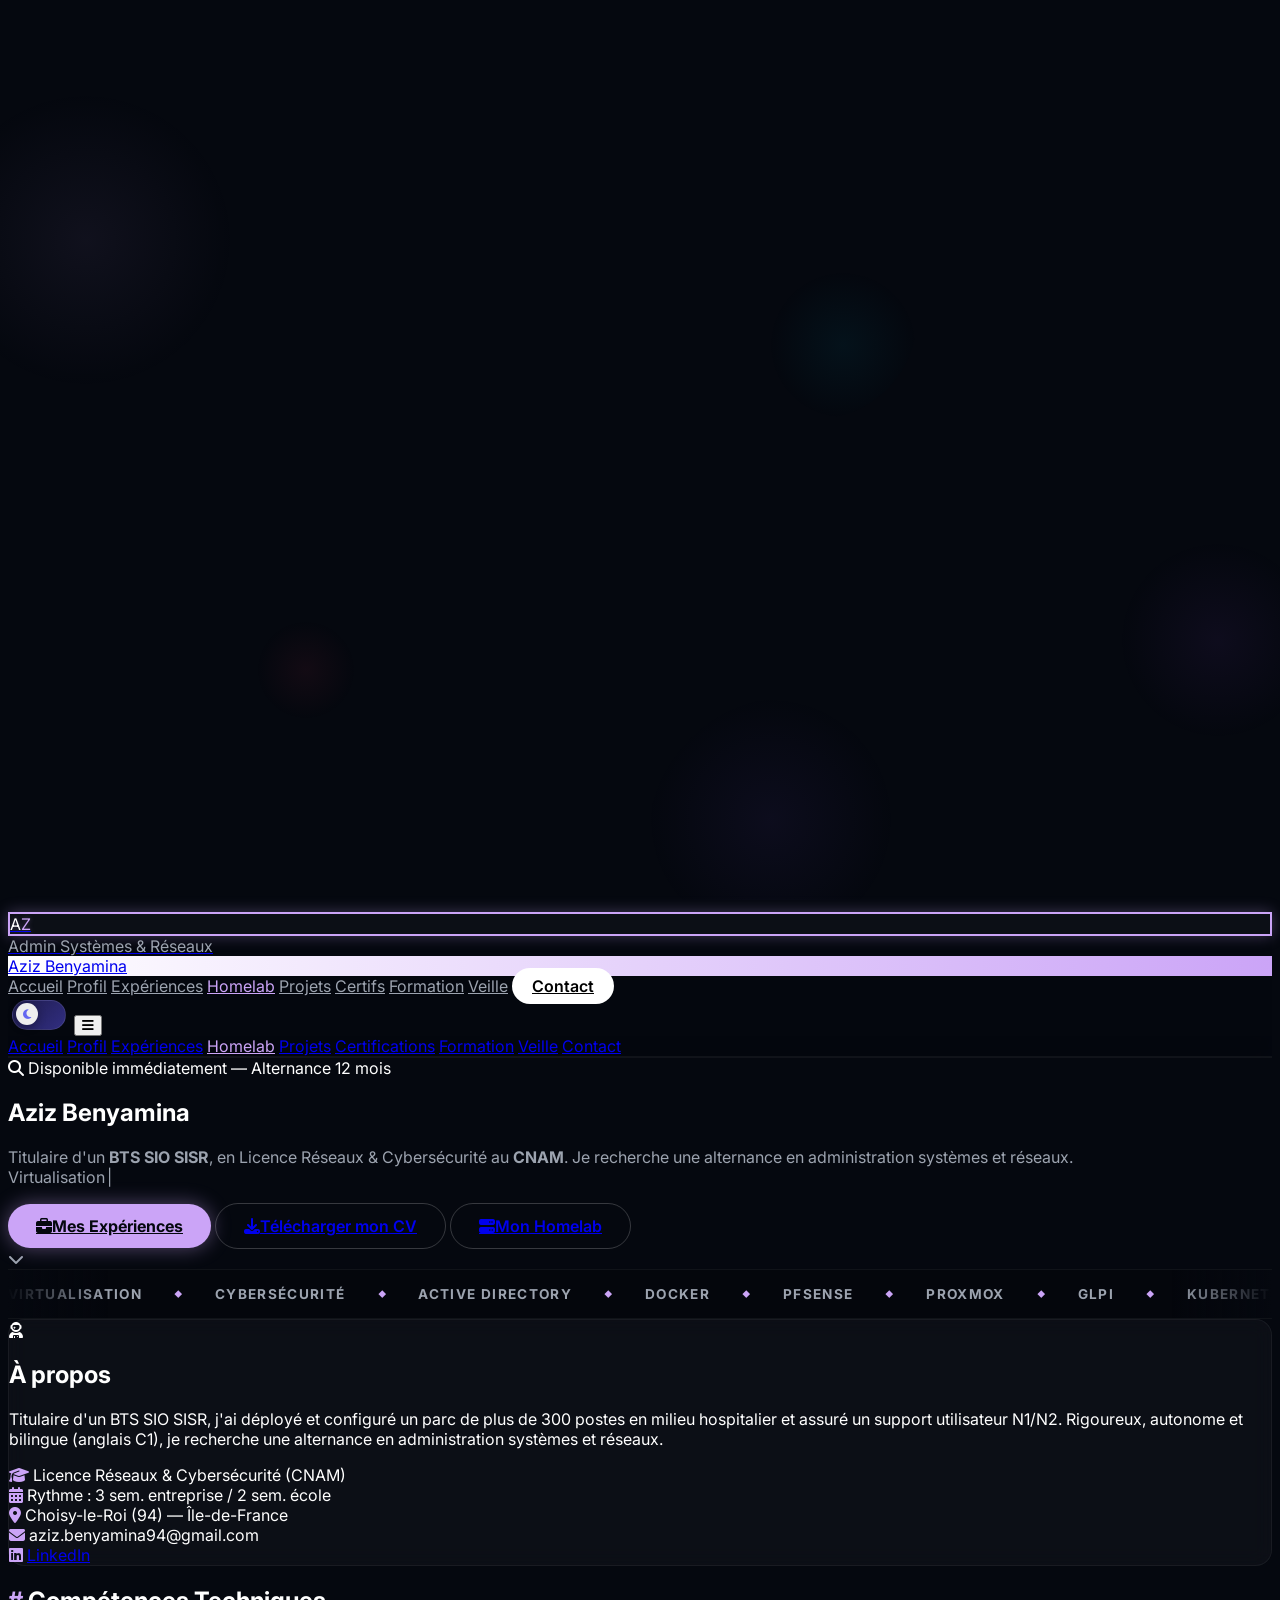
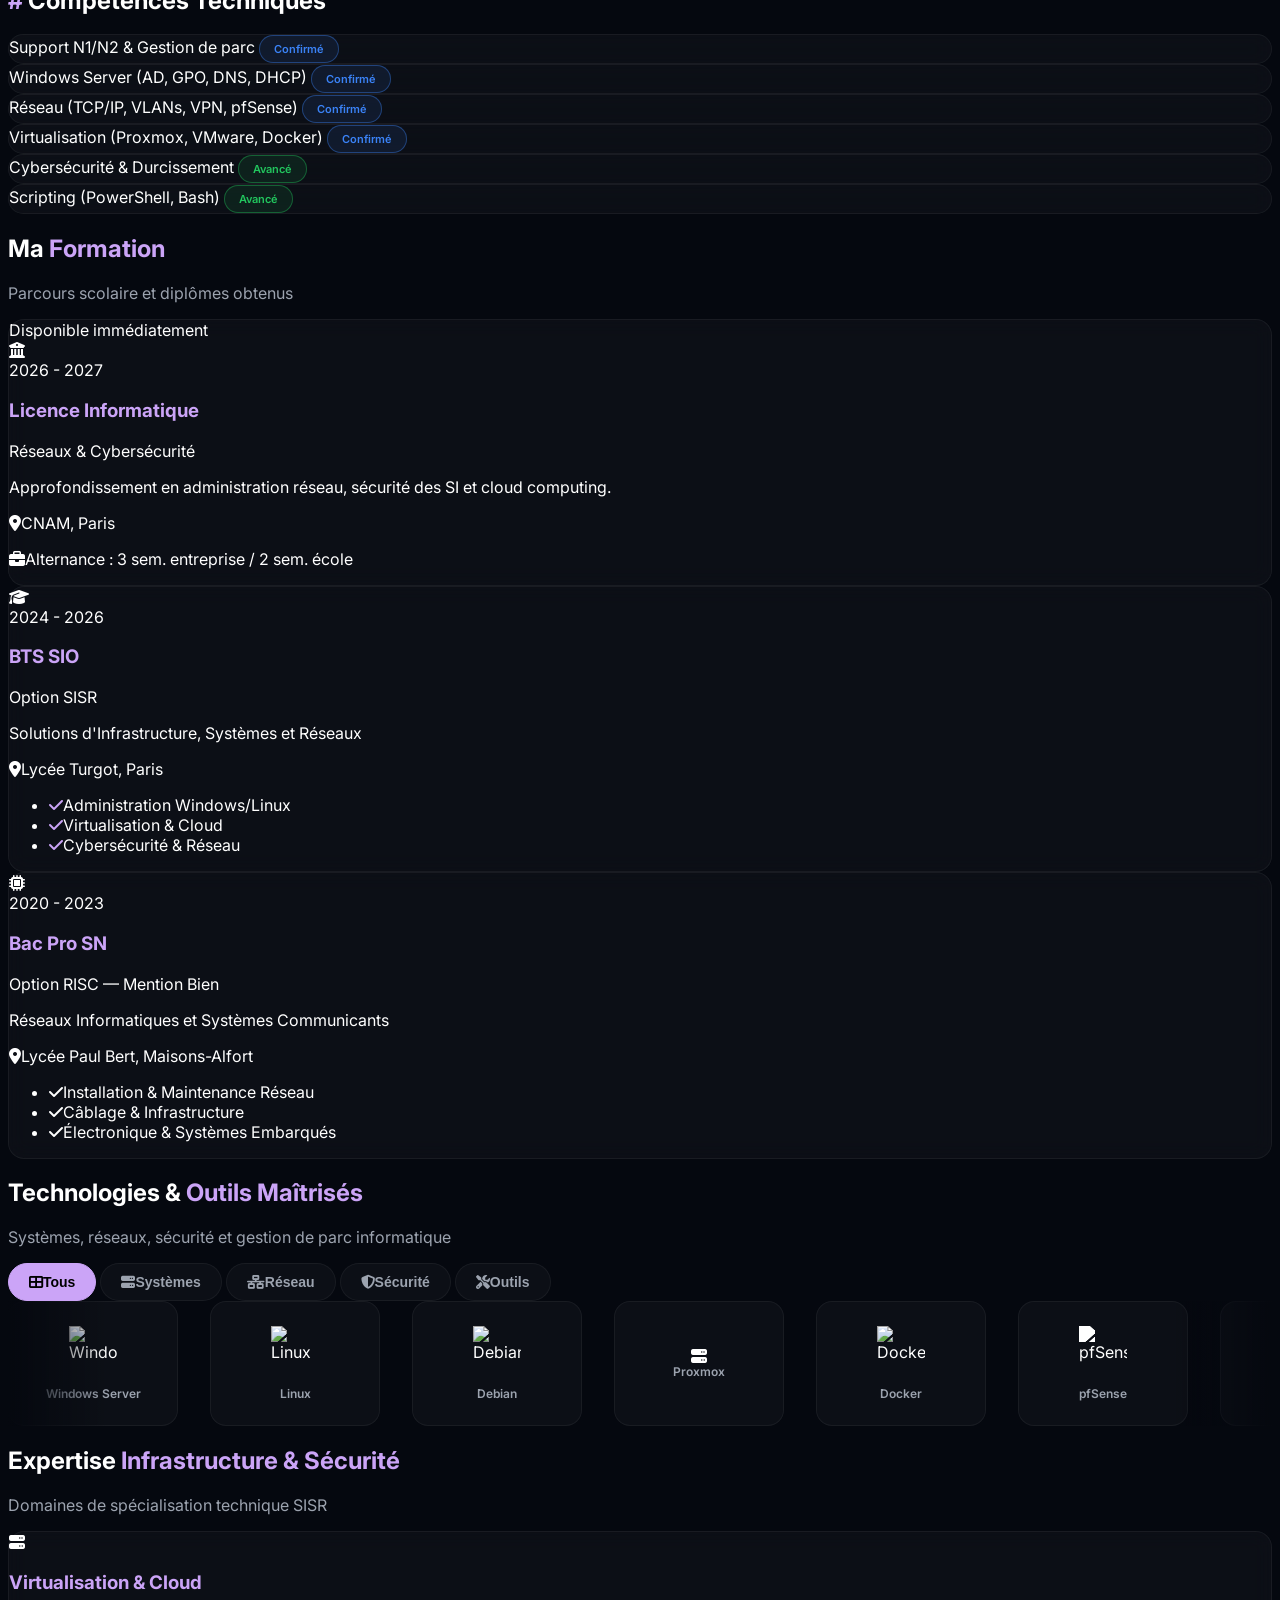
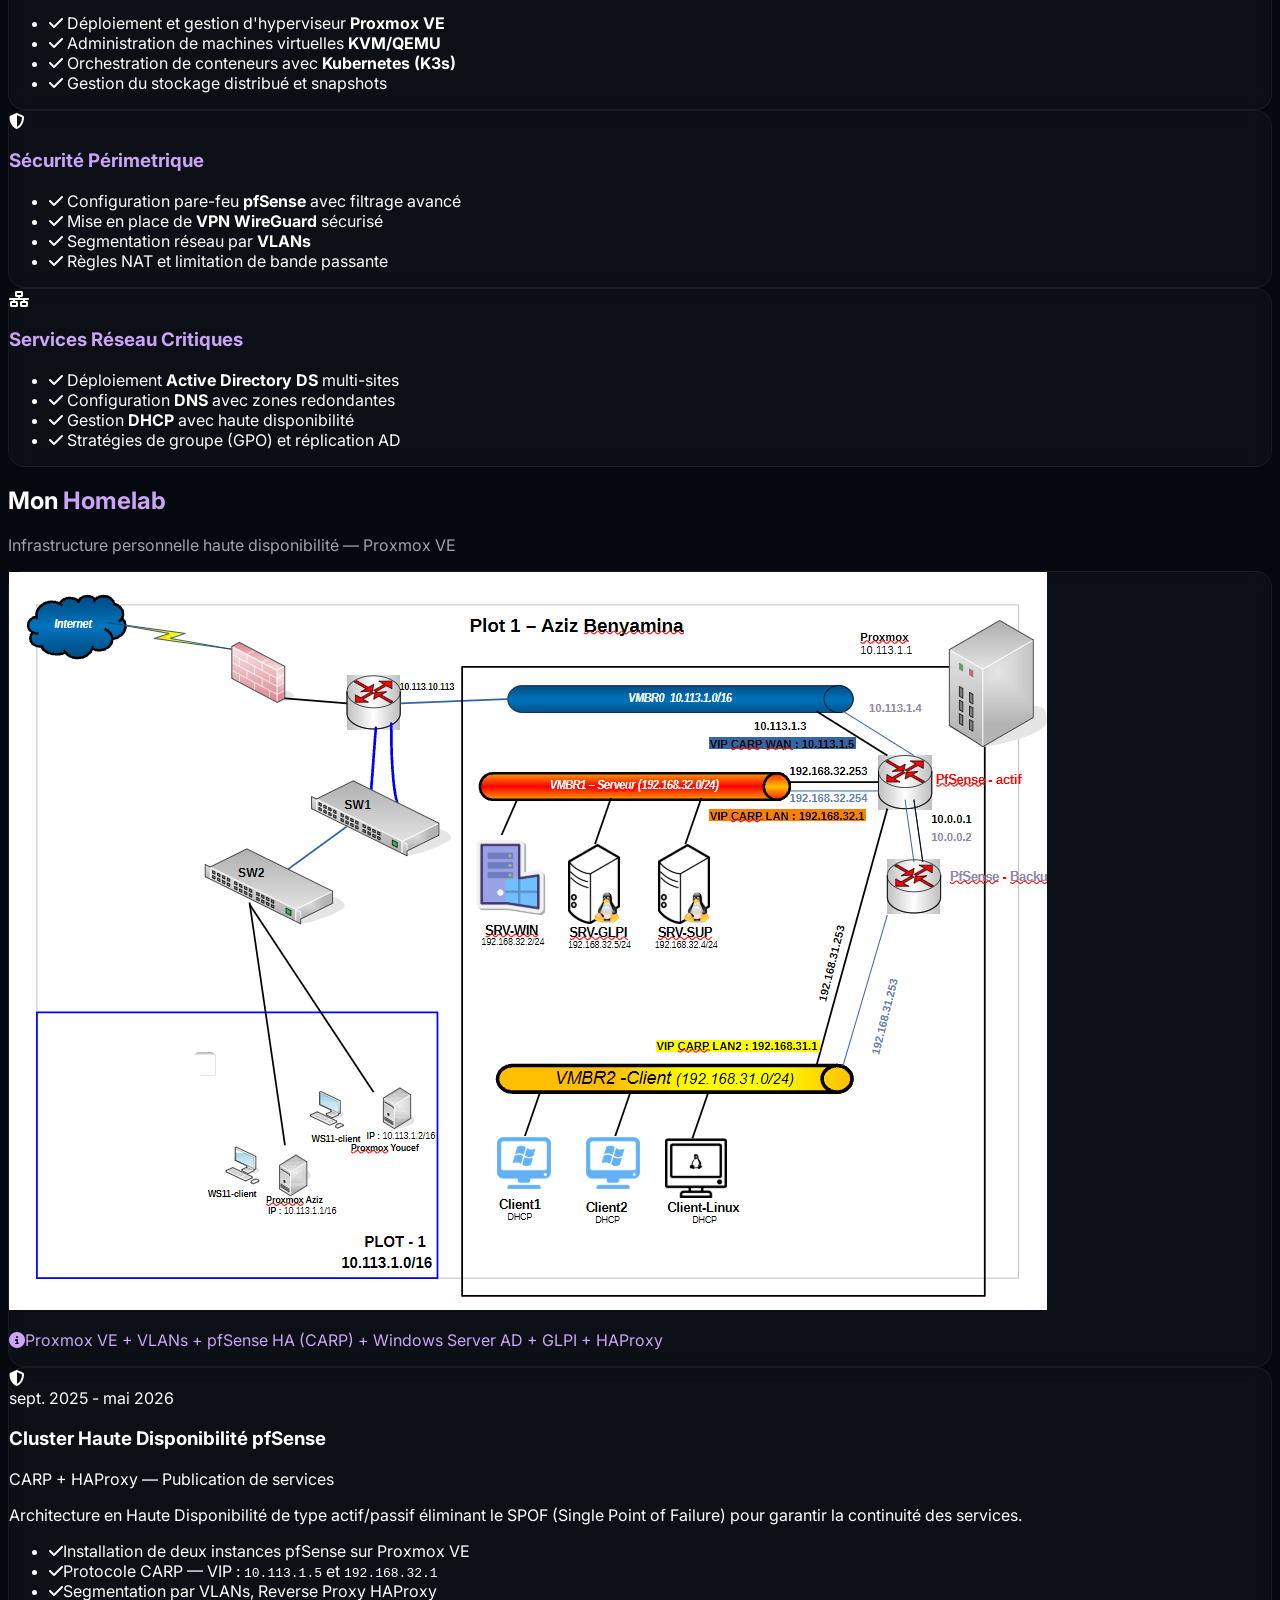
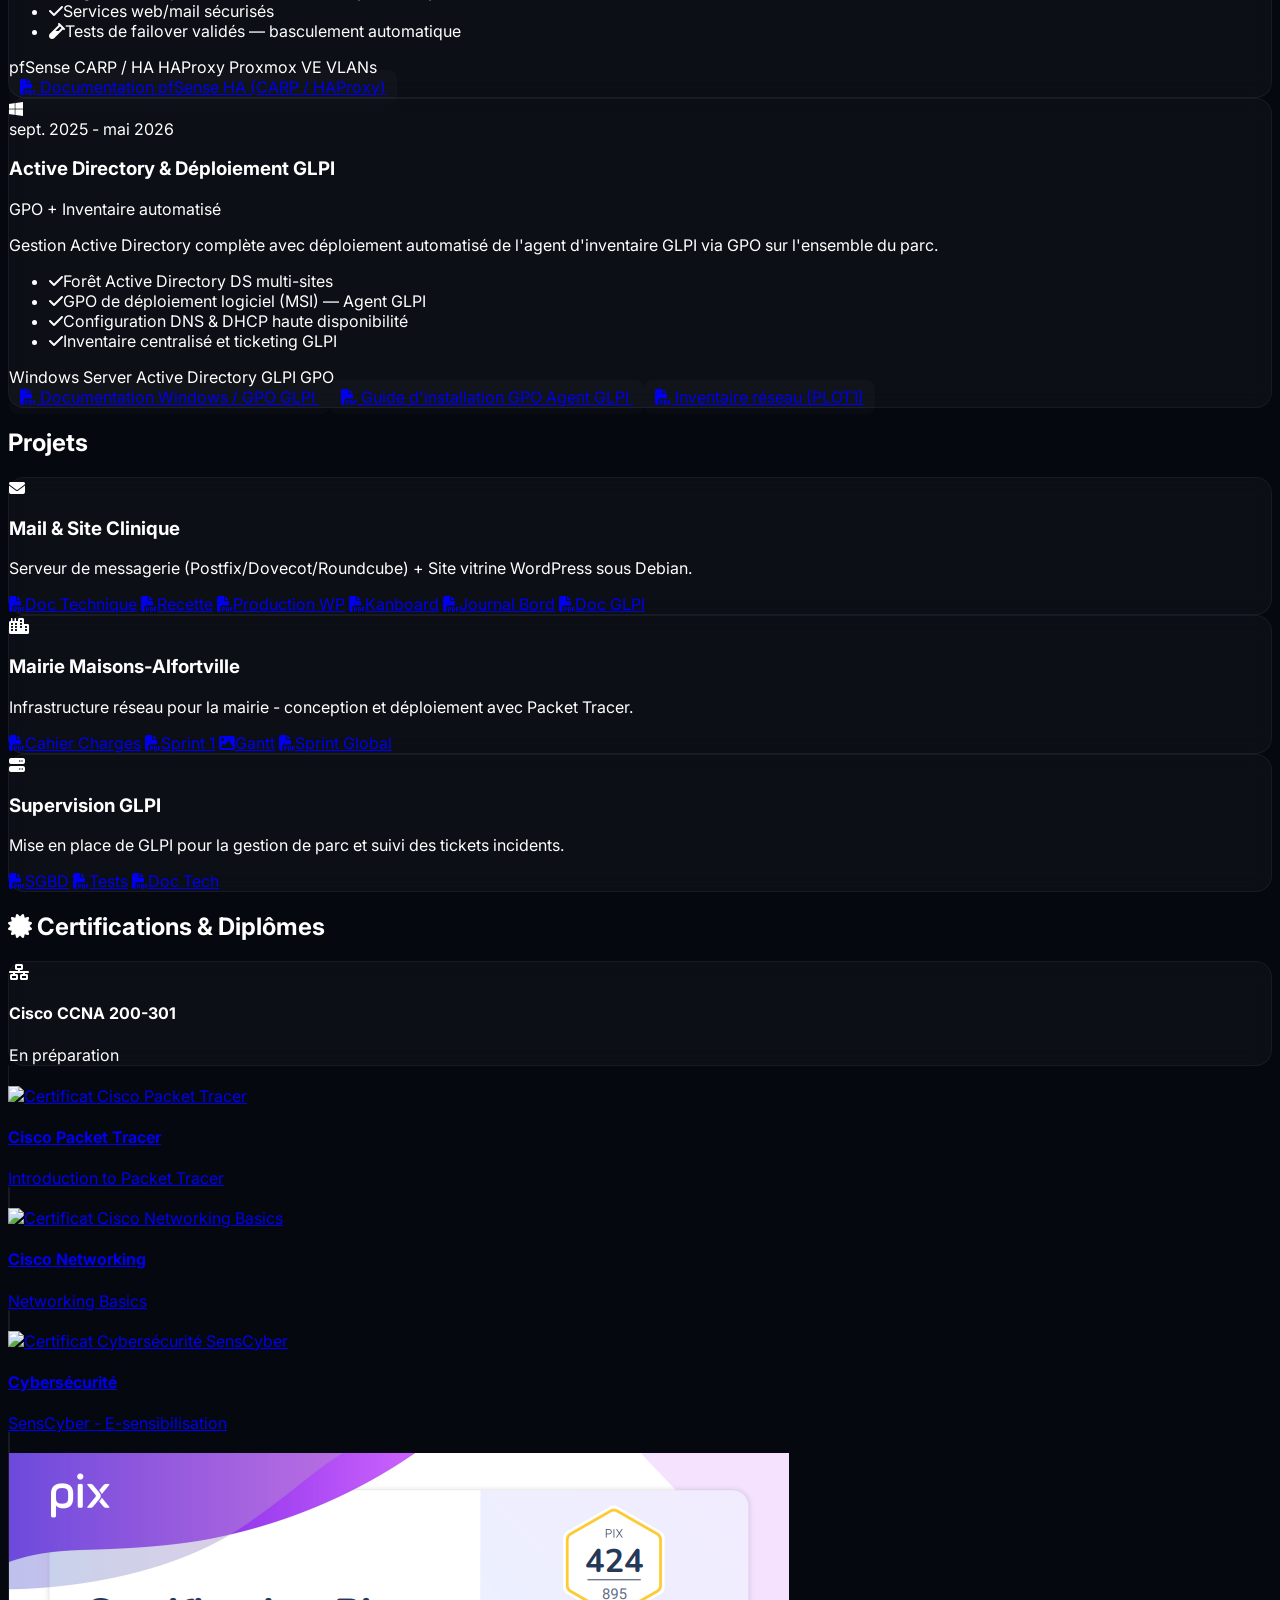
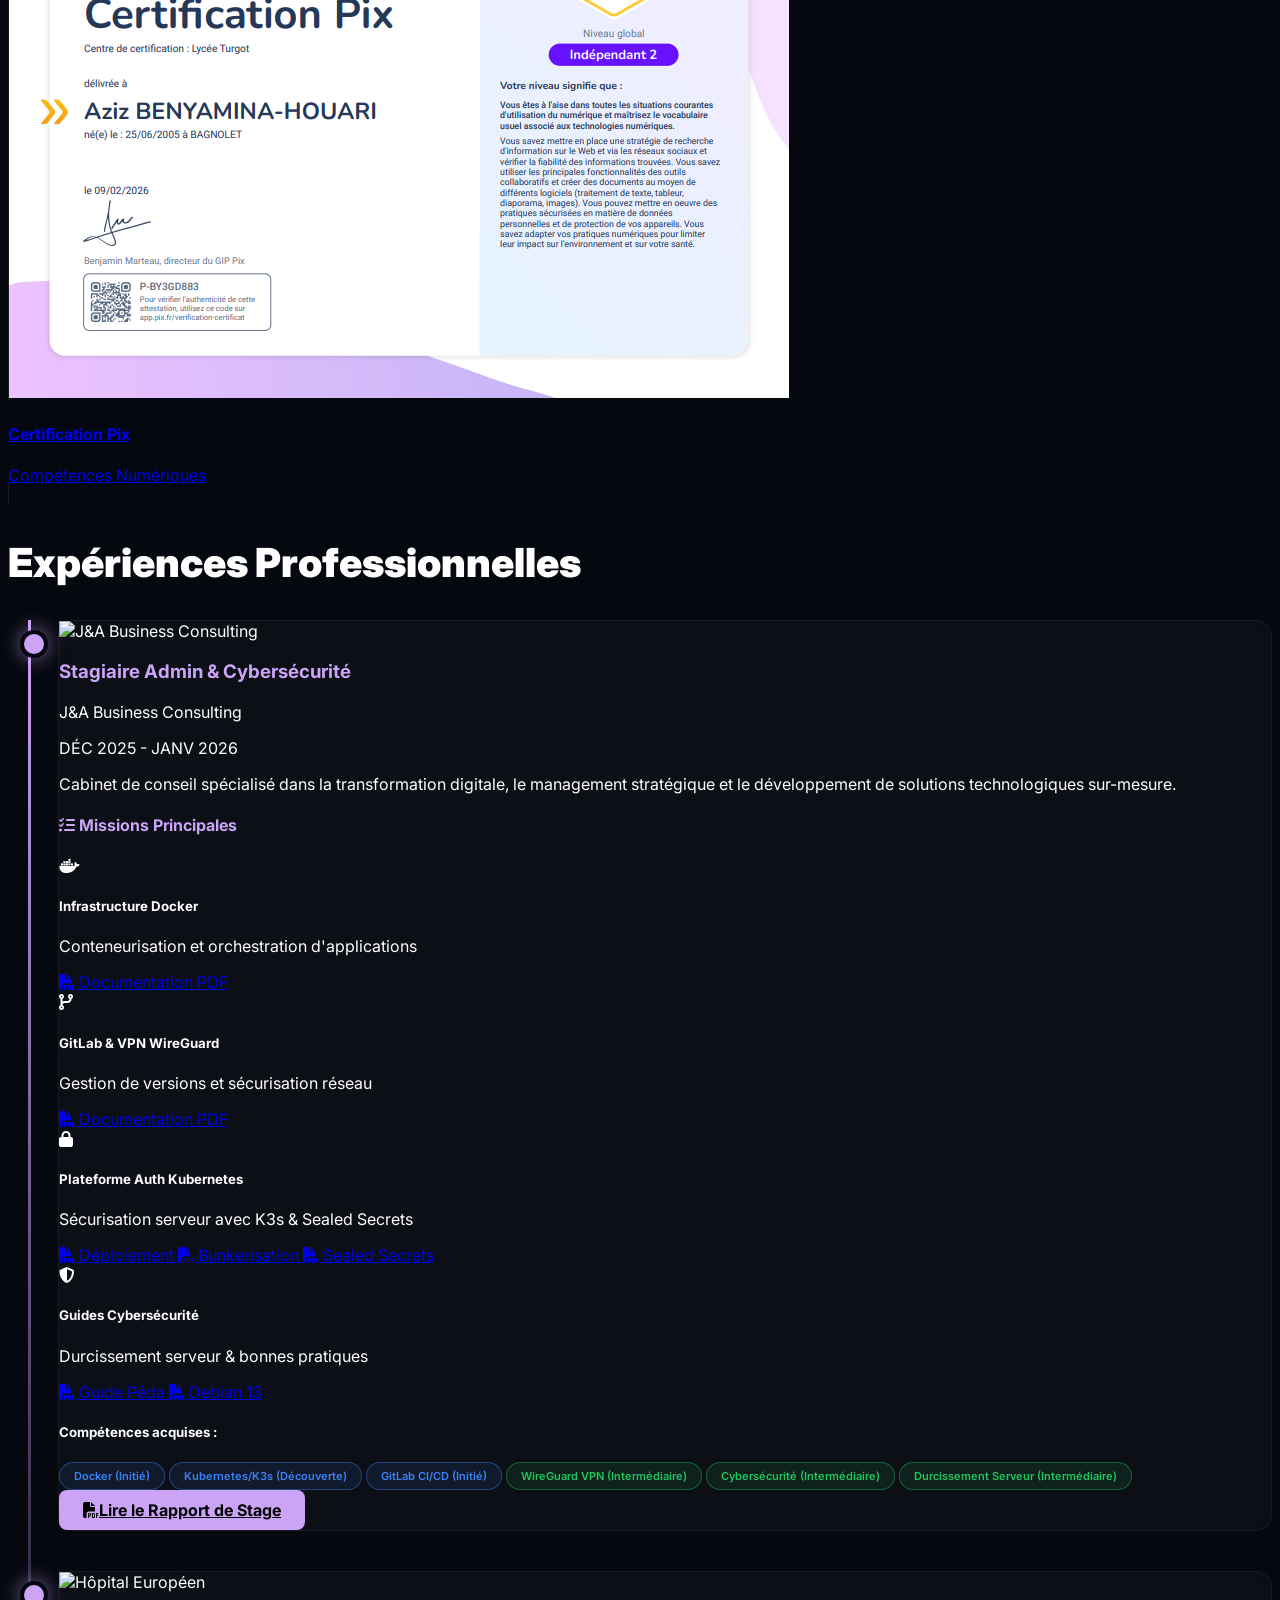
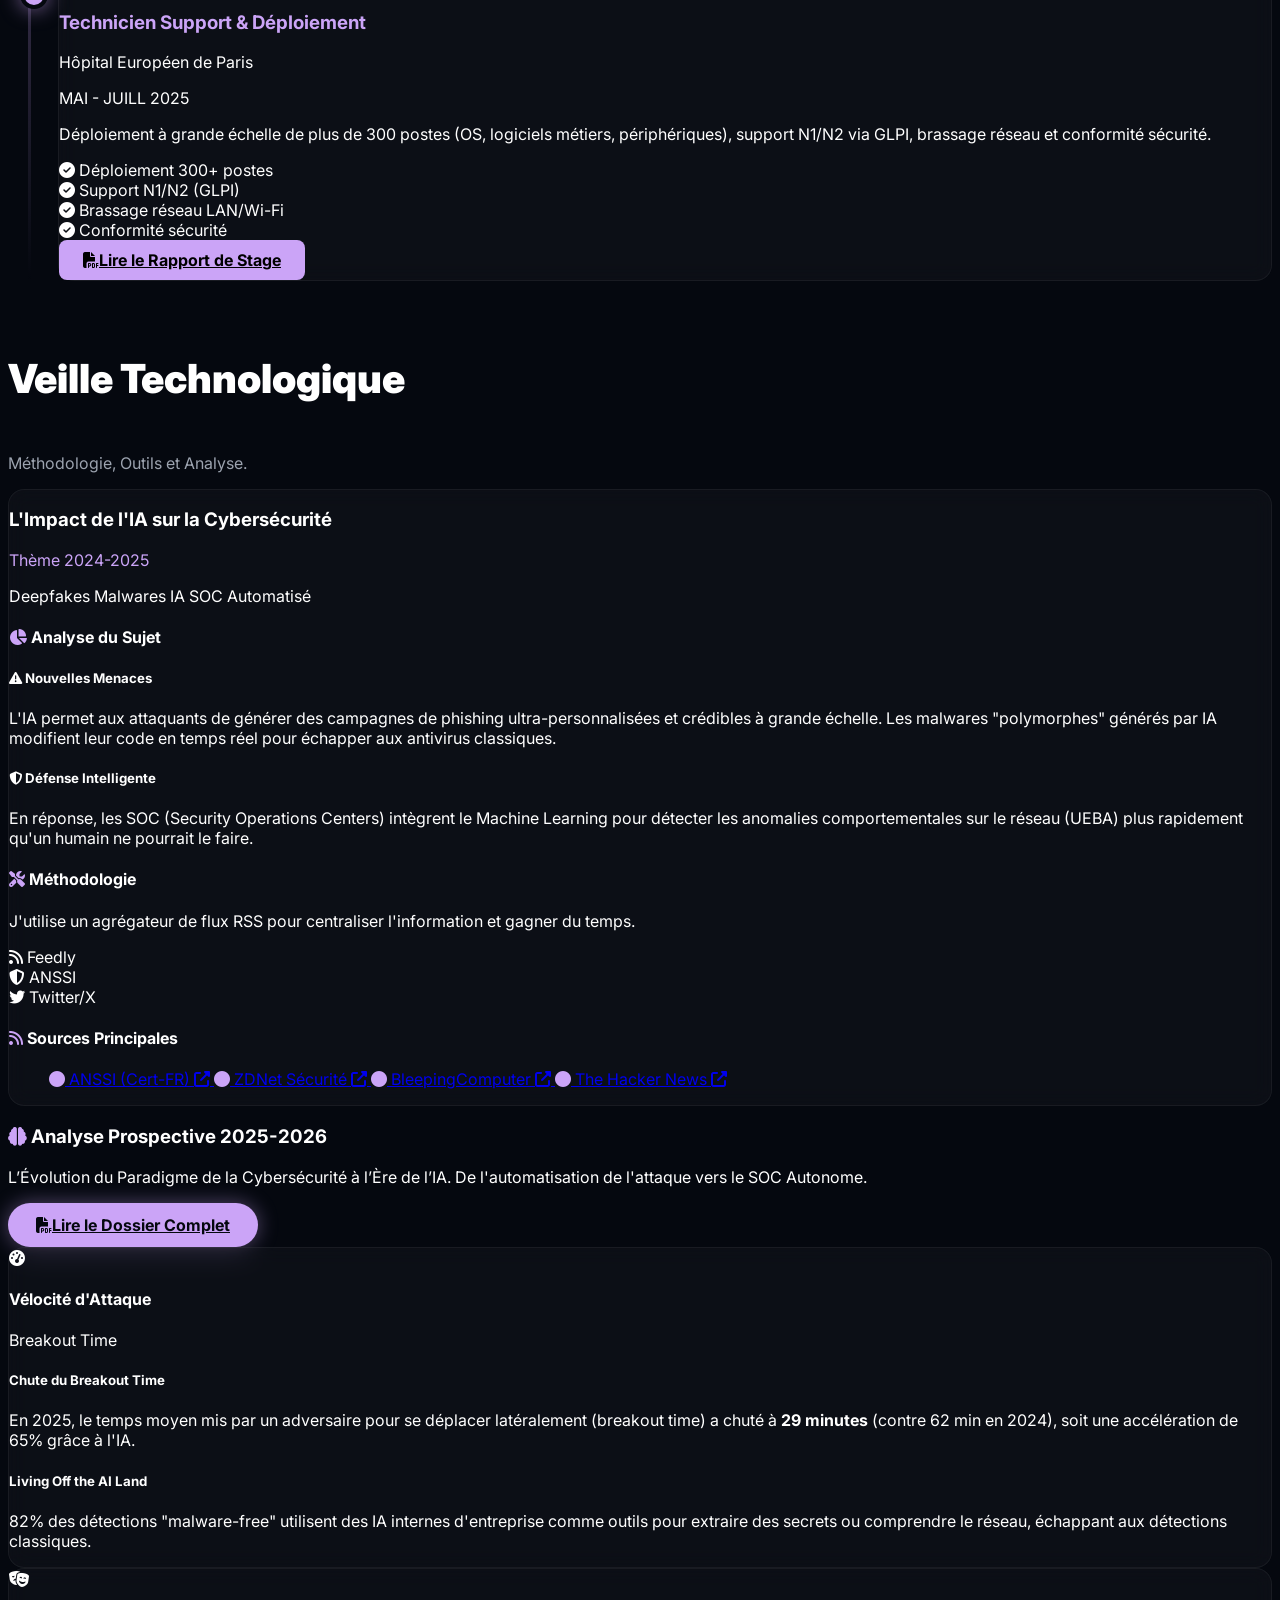
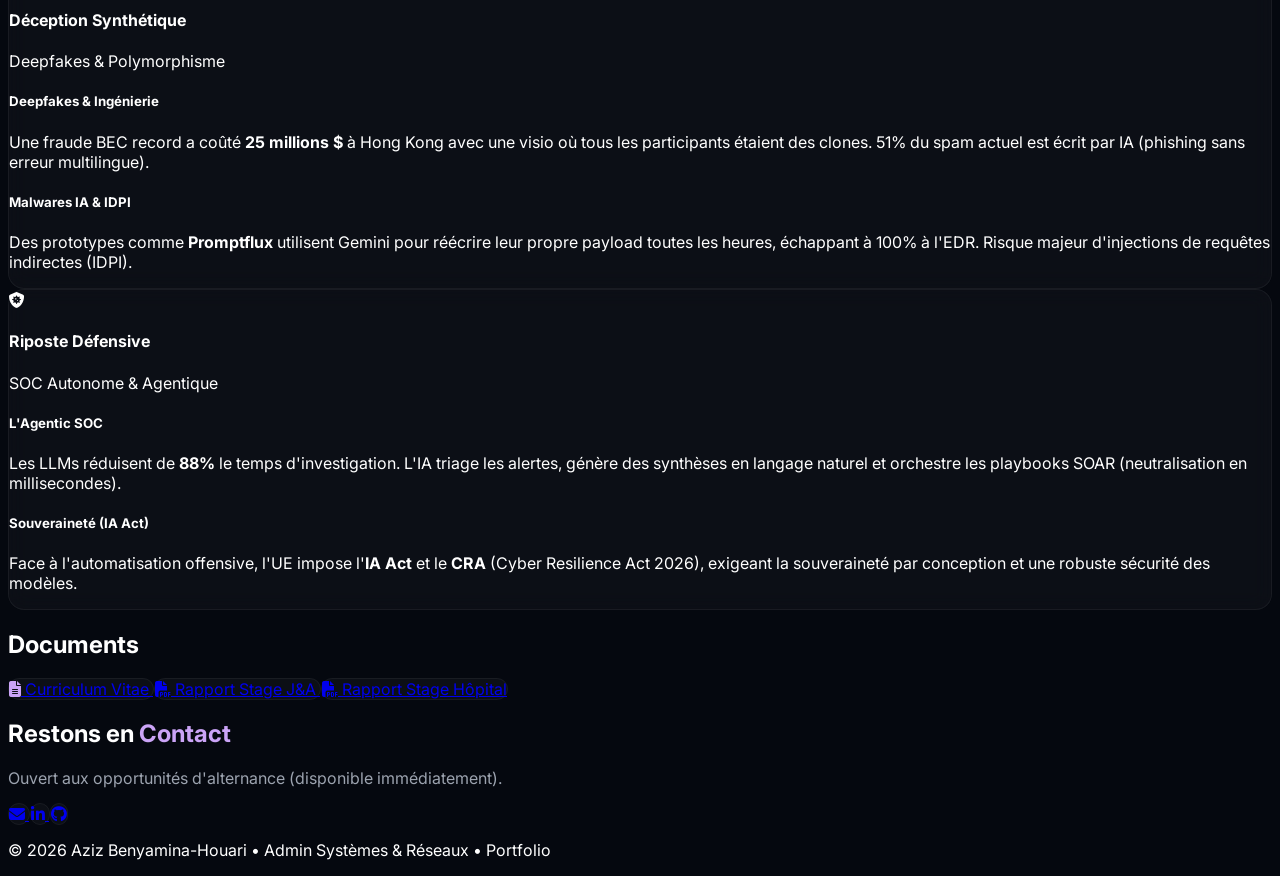
==== commit 37fd7ca6: "Update profile for active search & cleanups" ====
--- a/index.html
+++ b/index.html
@@ -110,7 +110,7 @@
       <div class="max-w-4xl" data-aos="zoom-in">
         <div
           class="inline-block px-4 py-1.5 mb-4 rounded-full border border-green-500/30 bg-green-500/10 text-green-400 text-xs font-semibold tracking-wider uppercase animate-pulse">
-          <i class="fas fa-search mr-1"></i> Recherche d'Alternance — Rentrée 2026
+          <i class="fas fa-search mr-1"></i> Disponible immédiatement — Alternance 12 mois
         </div>
         <h1 class="text-5xl md:text-7xl font-extrabold mb-6 leading-tight">
           Aziz <span class="text-transparent bg-clip-text bg-gradient-to-r from-accent to-purple-500">Benyamina</span>
@@ -123,7 +123,7 @@
           <a href="#stages" class="btn-glow">
             <i class="fas fa-briefcase mr-2"></i> Mes Expériences
           </a>
-          <a href="pdf/CV — Aziz Benyamina-Houari.pdf" target="_blank" class="btn-outline">
+          <a href="pdf/CV_Aziz_Benyamina.pdf" target="_blank" class="btn-outline">
             <i class="fas fa-download mr-2"></i> Télécharger mon CV
           </a>
           <a href="#homelab" class="btn-outline">
@@ -195,7 +195,7 @@
                 </div>
                 <div class="flex items-center gap-3 text-sm">
                   <i class="fab fa-linkedin text-accent w-6"></i>
-                  <a href="https://www.linkedin.com/in/aziz-benyamina-b49a0a278/" target="_blank" class="hover:text-accent transition-colors">LinkedIn</a>
+                  <a href="https://www.linkedin.com/in/aziz-benyamina/" target="_blank" class="hover:text-accent transition-colors">LinkedIn</a>
                 </div>
               </div>
             </div>
@@ -265,7 +265,7 @@
             <!-- Licence CNAM -->
             <div class="glass-card p-8 hover:border-accent/50 transition-all border-2 border-green-500/30 relative" data-aos="fade-right">
               <div class="absolute top-3 right-3">
-                <span class="text-[10px] bg-green-500/20 text-green-400 px-2 py-1 rounded-full font-bold animate-pulse">Rentrée 2026</span>
+                <span class="text-[10px] bg-green-500/20 text-green-400 px-2 py-1 rounded-full font-bold animate-pulse">Disponible immédiatement</span>
               </div>
               <div class="flex items-start justify-between mb-6">
                 <div class="bg-green-500/20 p-3 rounded-lg text-green-400">
@@ -789,35 +789,8 @@
                   class="text-xs text-teal-400 hover:text-teal-300"><i class="fas fa-file-pdf mr-1"></i>Doc Tech</a>
               </div>
             </div>
-            <div
-              class="glass-card p-6 text-center flex flex-col h-full hover:-translate-y-2 transition-transform duration-300"
-              data-aos="zoom-in" data-aos-delay="300">
-              <div
-                class="w-16 h-16 bg-yellow-500/20 rounded-full flex items-center justify-center mx-auto mb-4 text-yellow-400">
-                <i class="fas fa-gamepad text-2xl"></i>
-              </div>
-              <h3 class="font-bold mb-2">Devine le Nombre</h3>
-              <p class="text-xs text-gray-400 flex-grow mb-4">Mini-projet web interactif (HTML/CSS/JavaScript) — jeu de
-                devinette avec logique algorithmique côté client, déployé sur serveur Apache.</p>
-              <div class="flex flex-wrap gap-2 justify-center mb-3">
-                <span class="px-2 py-1 rounded-full bg-orange-500/10 text-orange-400 text-[10px] border border-orange-500/20">HTML</span>
-                <span class="px-2 py-1 rounded-full bg-blue-500/10 text-blue-400 text-[10px] border border-blue-500/20">CSS</span>
-                <span class="px-2 py-1 rounded-full bg-yellow-500/10 text-yellow-400 text-[10px] border border-yellow-500/20">JavaScript</span>
-                <span class="px-2 py-1 rounded-full bg-red-500/10 text-red-400 text-[10px] border border-red-500/20">Apache</span>
-              </div>
-              <div class="flex flex-wrap gap-2 justify-center mb-3">
-                <a href="docmSio/AP-nombres/Cahier des Charges jeu devine le nombre.pdf" target="_blank"
-                  class="text-xs text-cyan-400 hover:text-cyan-300"><i class="fas fa-file-pdf mr-1"></i>Cahier des Charges</a>
-                <a href="docmSio/AP-nombres/Documentation Technique projet devine le nombre.pdf" target="_blank"
-                  class="text-xs text-green-400 hover:text-green-300"><i class="fas fa-file-pdf mr-1"></i>Doc Technique</a>
-                <a href="docmSio/AP-nombres/maquette projet jeu devine le nombre.png" target="_blank"
-                  class="text-xs text-yellow-400 hover:text-yellow-300"><i class="fas fa-image mr-1"></i>Maquette</a>
-              </div>
-              <a href="docmSio/AP-nombres/index.html" target="_blank"
-                class="mt-auto btn-glow text-xs px-4 py-2 mx-auto">
-                <i class="fas fa-play mr-2"></i>Jouer au jeu
-              </a>
-            </div>
+            
+
           </div>
         </div>
 
@@ -830,6 +803,17 @@
           <!-- Grille de cartes certifications avec images réelles -->
           <div class="grid md:grid-cols-3 gap-8 mb-12">
 
+                        <!-- Certification CCNA -->
+            <div class="glass-card p-4 hover:border-blue-500/50 transition-all group block" data-aos="fade-up">
+              <div class="overflow-hidden rounded-lg mb-4 bg-white/5 h-48 flex items-center justify-center">
+                <i class="fas fa-network-wired text-5xl text-blue-400 group-hover:scale-110 transition-transform"></i>
+              </div>
+              <div class="text-center">
+                <h4 class="font-bold text-white group-hover:text-accent transition-colors">Cisco CCNA 200-301</h4>
+                <span class="text-xs text-gray-400">En préparation</span>
+              </div>
+            </div>
+            
             <!-- Certification Cisco Packet Tracer -->
             <a href="certif/IntrotoPacketTracerUpdate20260208-31-7ydpb3.pdf" target="_blank"
               class="glass-card p-4 hover:border-cyan-500/50 transition-all group block" data-aos="fade-up">
@@ -1271,7 +1255,7 @@
       <div class="container mx-auto px-6 text-center">
         <h2 class="text-2xl font-bold mb-6">Documents</h2>
         <div class="flex justify-center gap-4 flex-wrap">
-          <a href="pdf/CV — Aziz Benyamina-Houari.pdf" target="_blank"
+          <a href="pdf/CV_Aziz_Benyamina.pdf" target="_blank"
             class="glass-card px-8 py-4 hover:bg-accent/10 transition-colors flex items-center gap-3">
             <i class="fas fa-file-alt text-accent"></i> Curriculum Vitae
           </a>
@@ -1290,14 +1274,14 @@
     <section id="contact" class="py-24">
       <div class="container mx-auto px-6 text-center">
         <h2 class="text-4xl font-bold mb-8">Restons en <span class="text-accent">Contact</span></h2>
-        <p class="text-muted mb-12">Ouvert aux opportunités d'alternance pour l'année prochaine.</p>
+        <p class="text-muted mb-12">Ouvert aux opportunités d'alternance (disponible immédiatement).</p>
 
         <div class="flex justify-center gap-6">
           <a href="mailto:aziz.benyamina94@gmail.com"
             class="w-16 h-16 rounded-full glass-card flex items-center justify-center text-2xl hover:bg-accent hover:text-black transition-all hover:-translate-y-2">
             <i class="fas fa-envelope"></i>
           </a>
-          <a href="https://www.linkedin.com/in/aziz-benyamina-b49a0a278/" target="_blank"
+          <a href="https://www.linkedin.com/in/aziz-benyamina/" target="_blank"
             class="w-16 h-16 rounded-full glass-card flex items-center justify-center text-2xl hover:bg-[#0077b5] hover:text-white transition-all hover:-translate-y-2">
             <i class="fab fa-linkedin-in"></i>
           </a>
